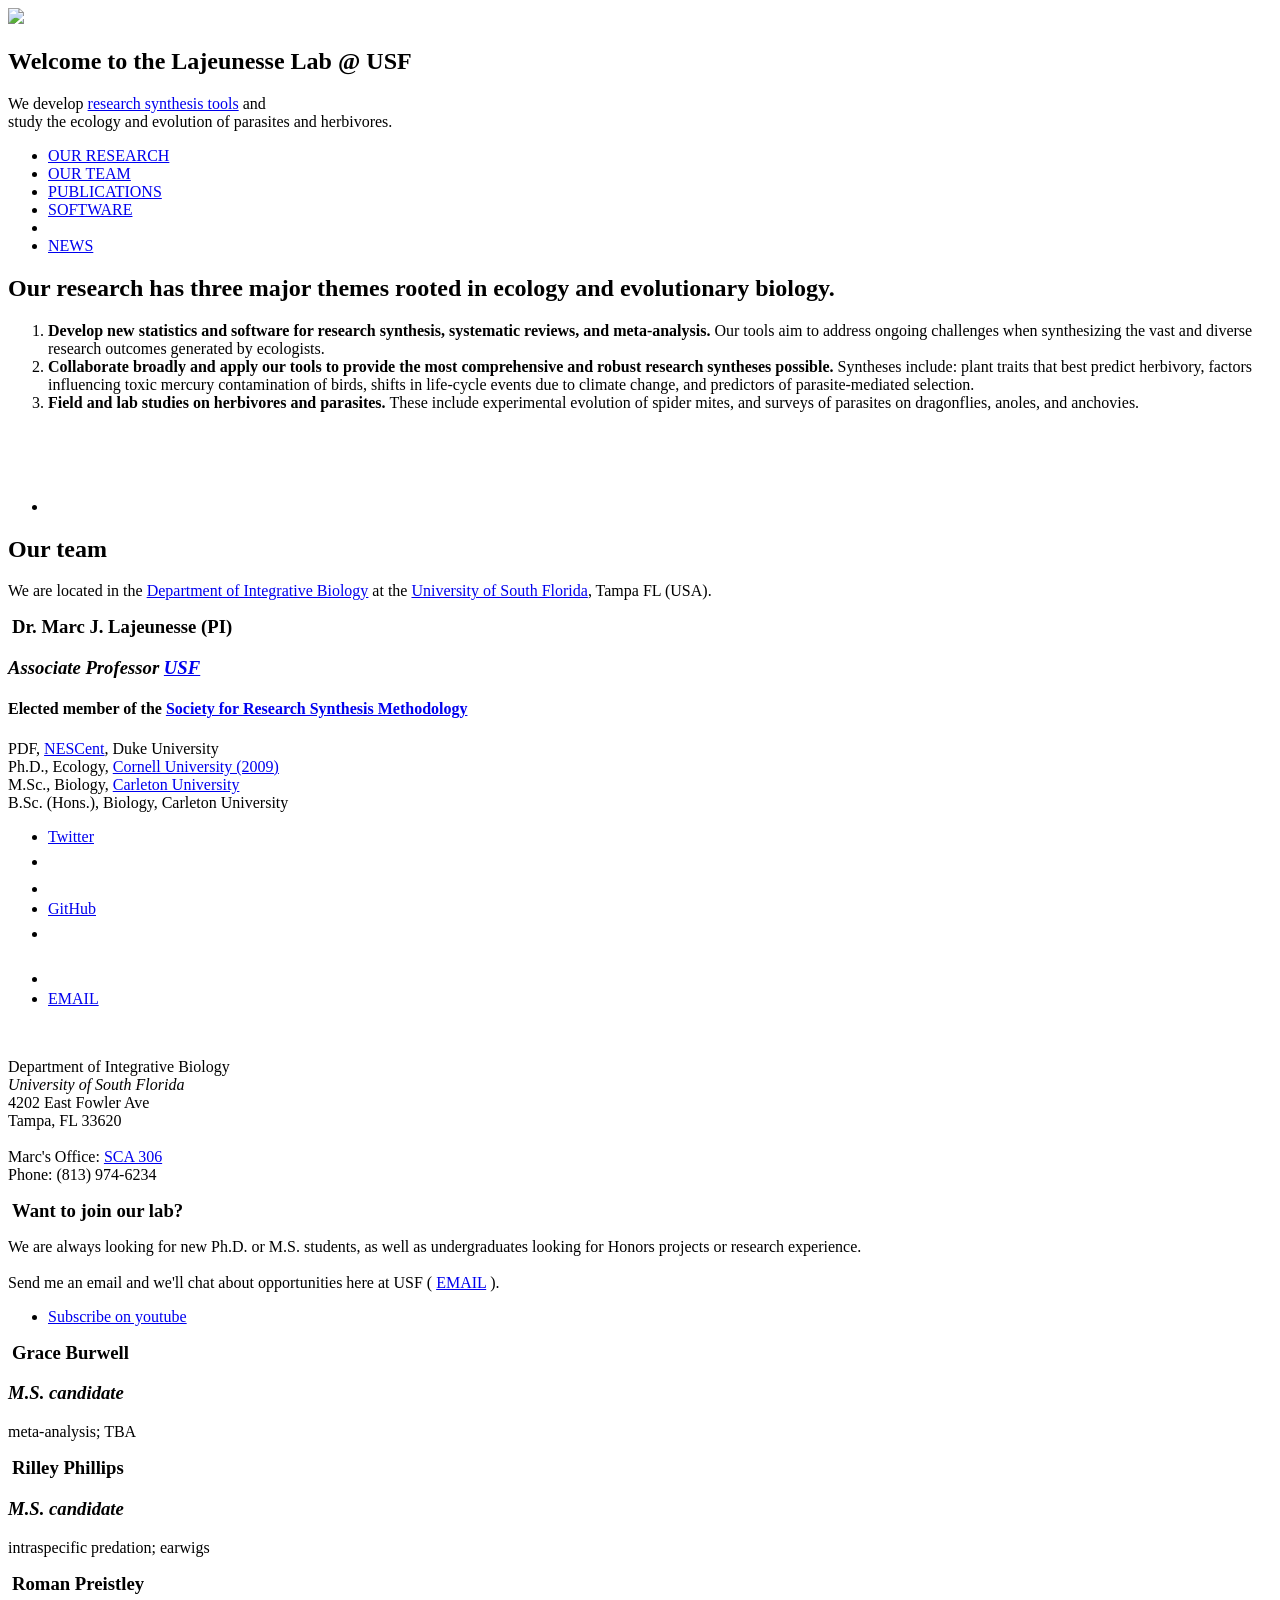
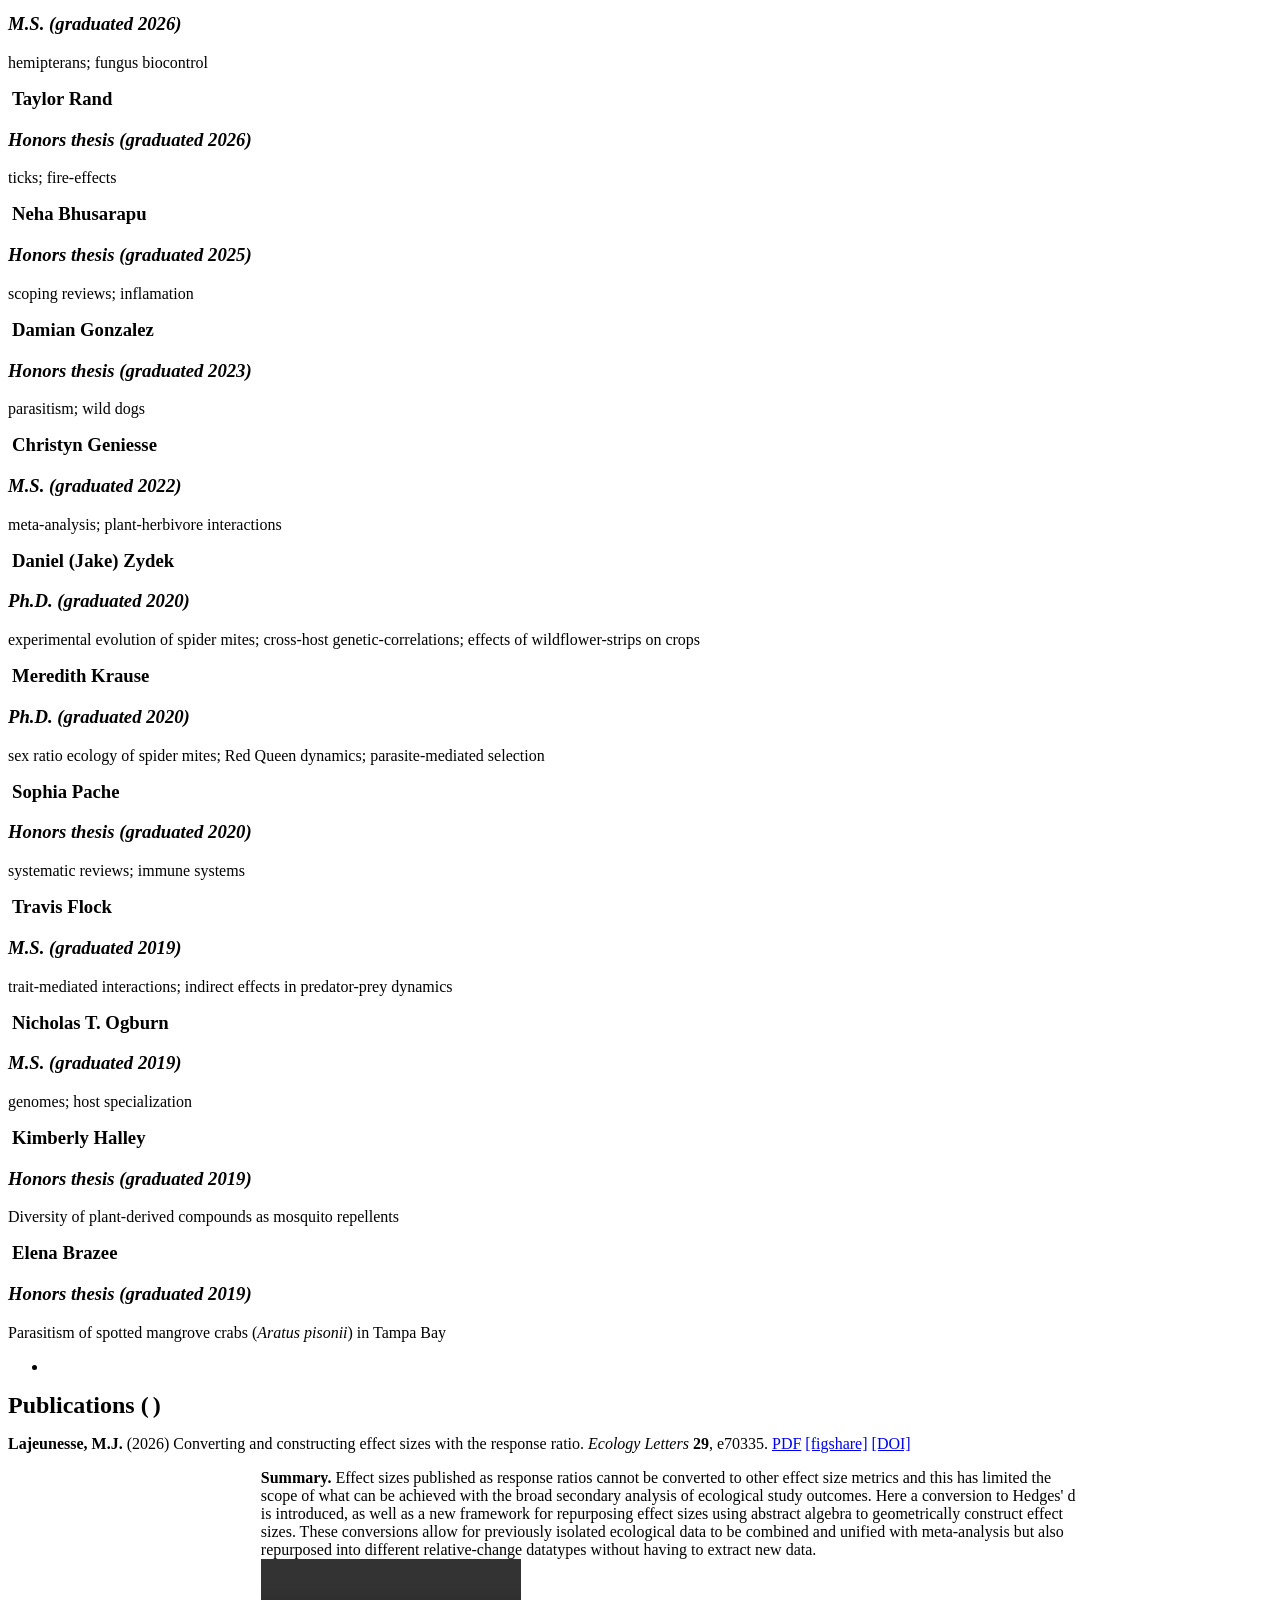
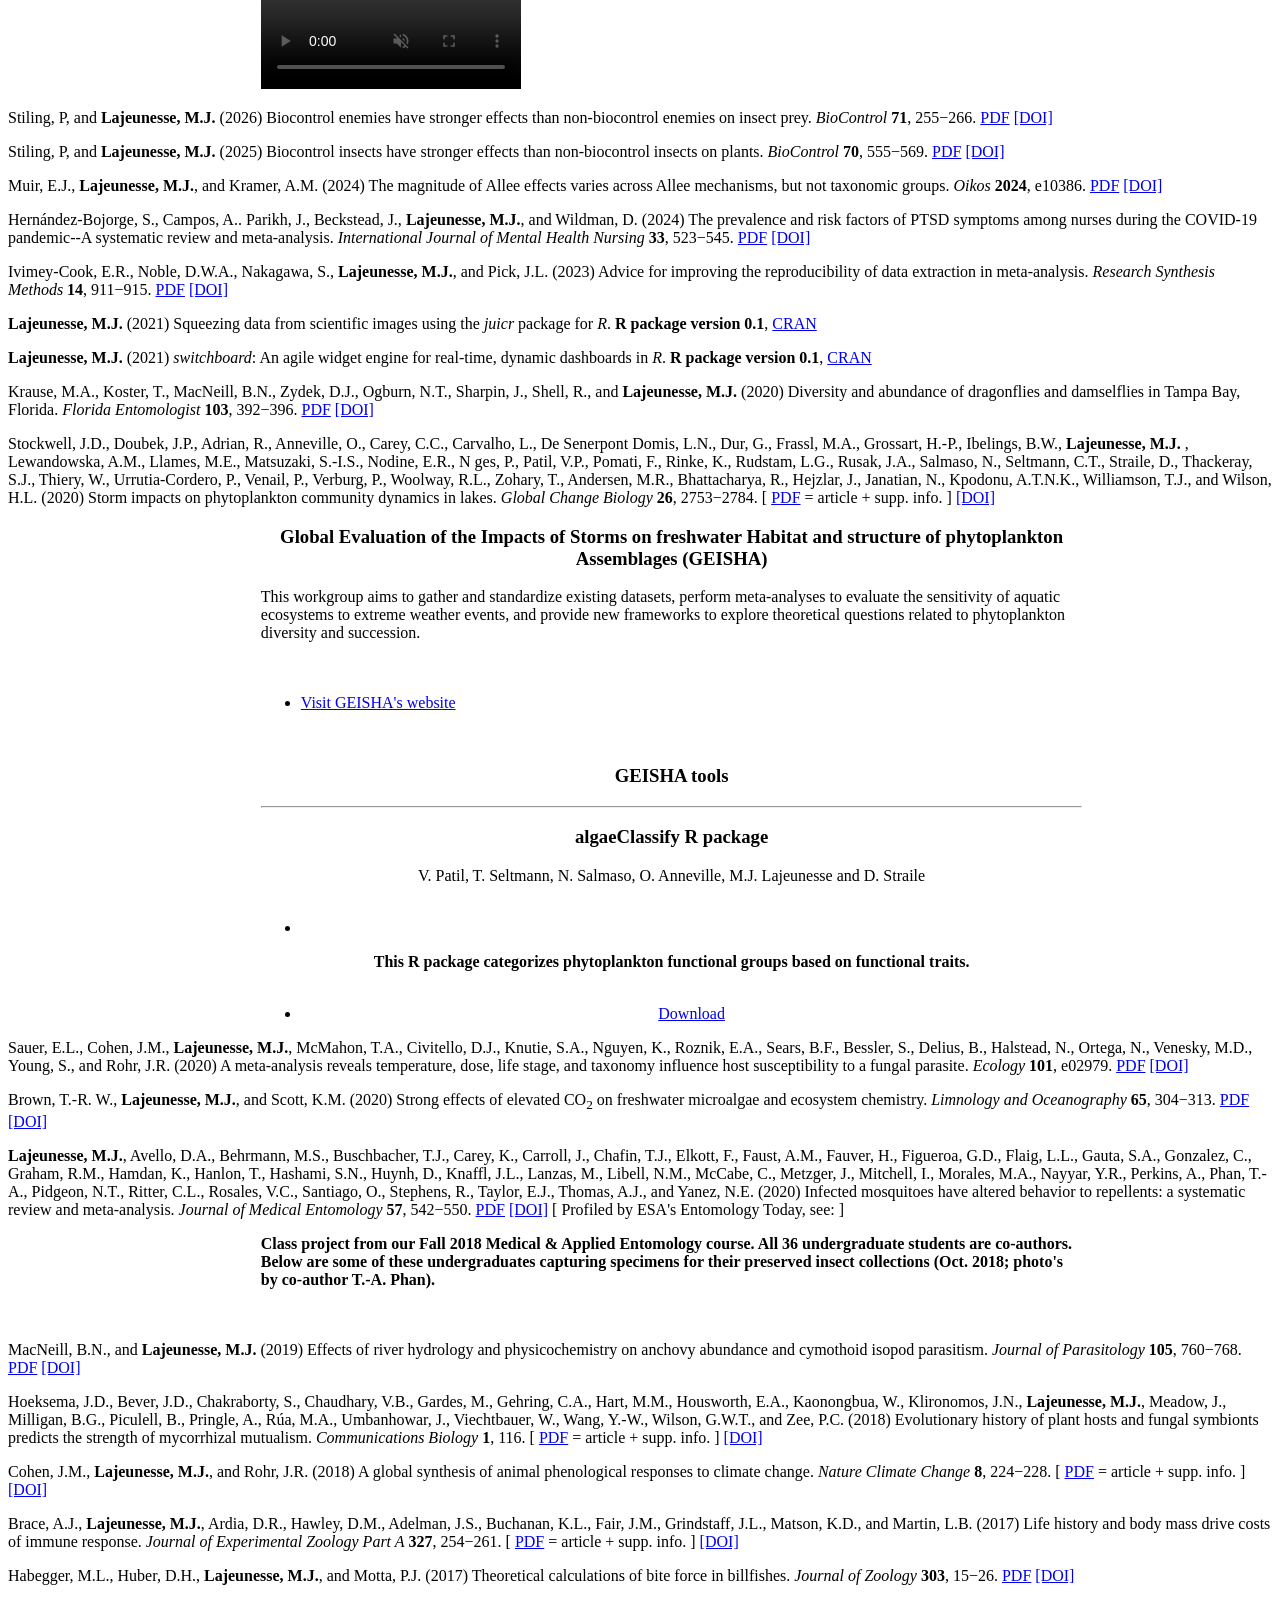
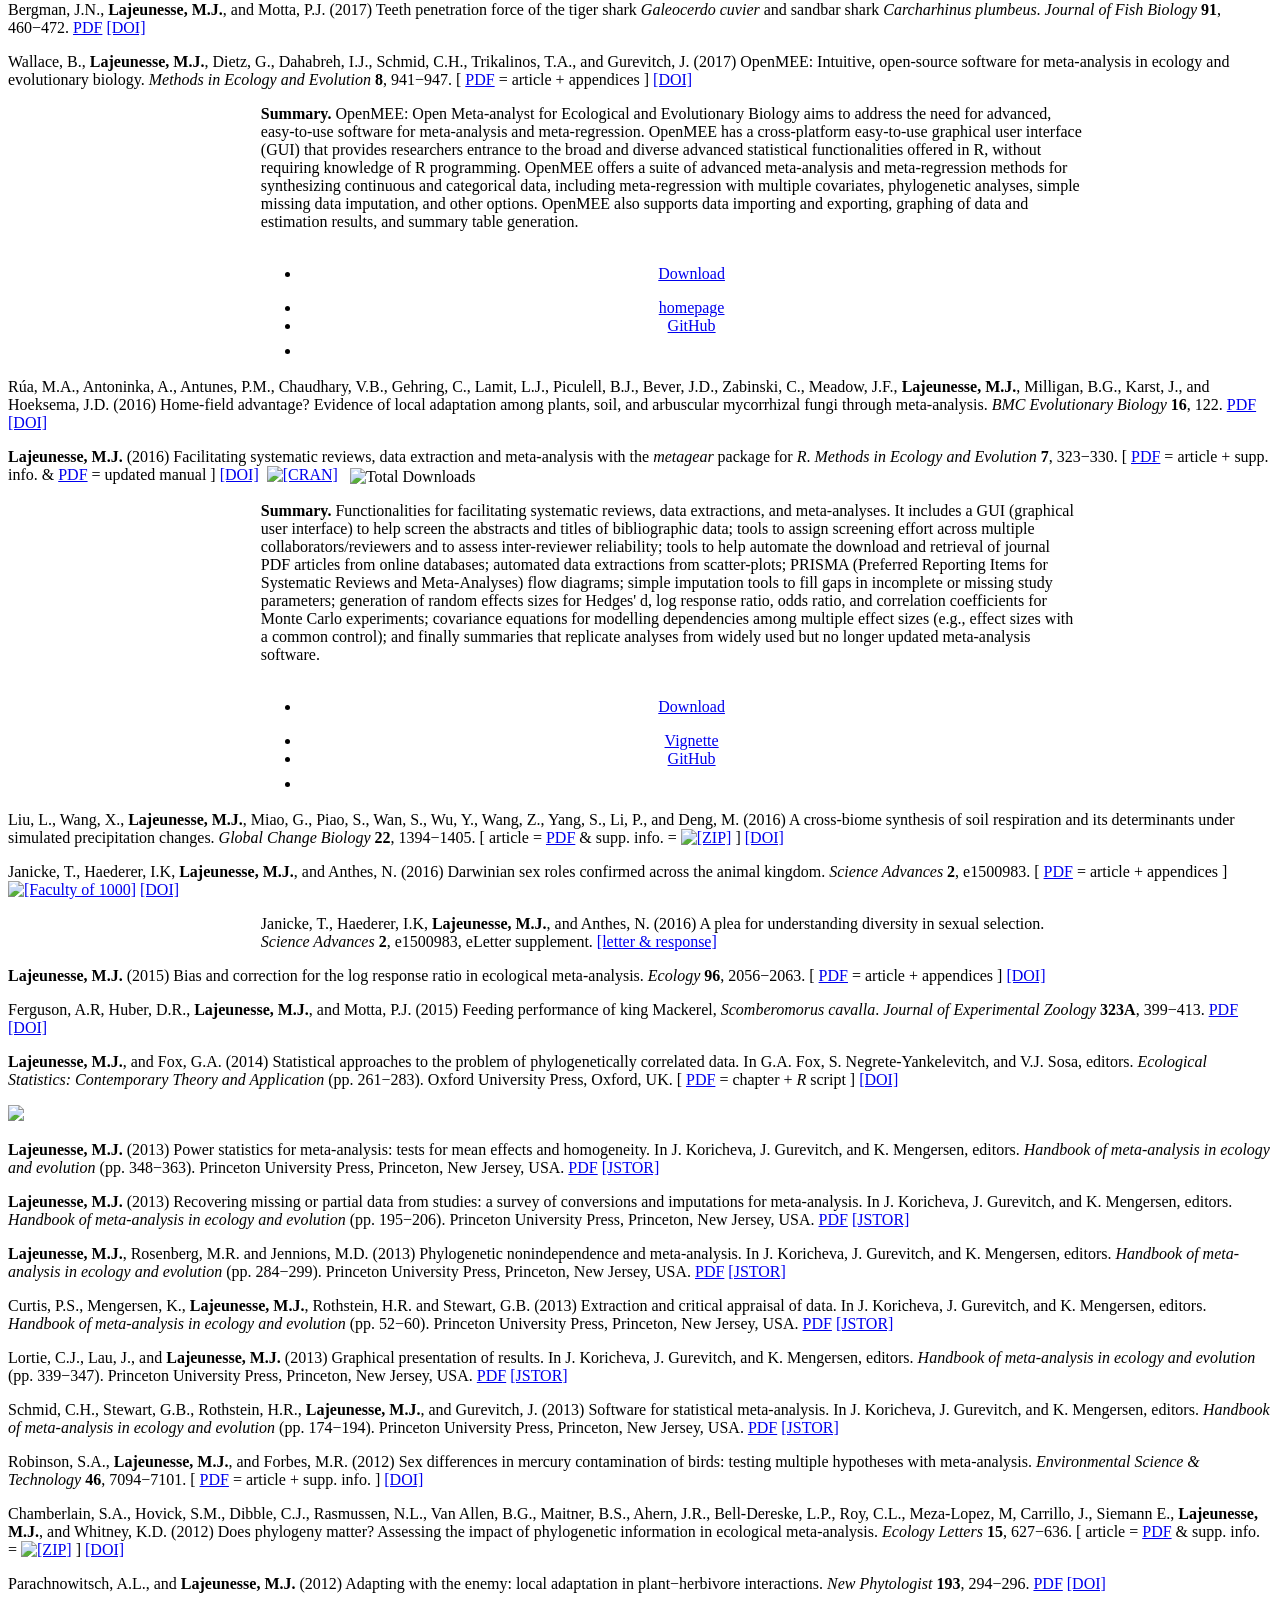
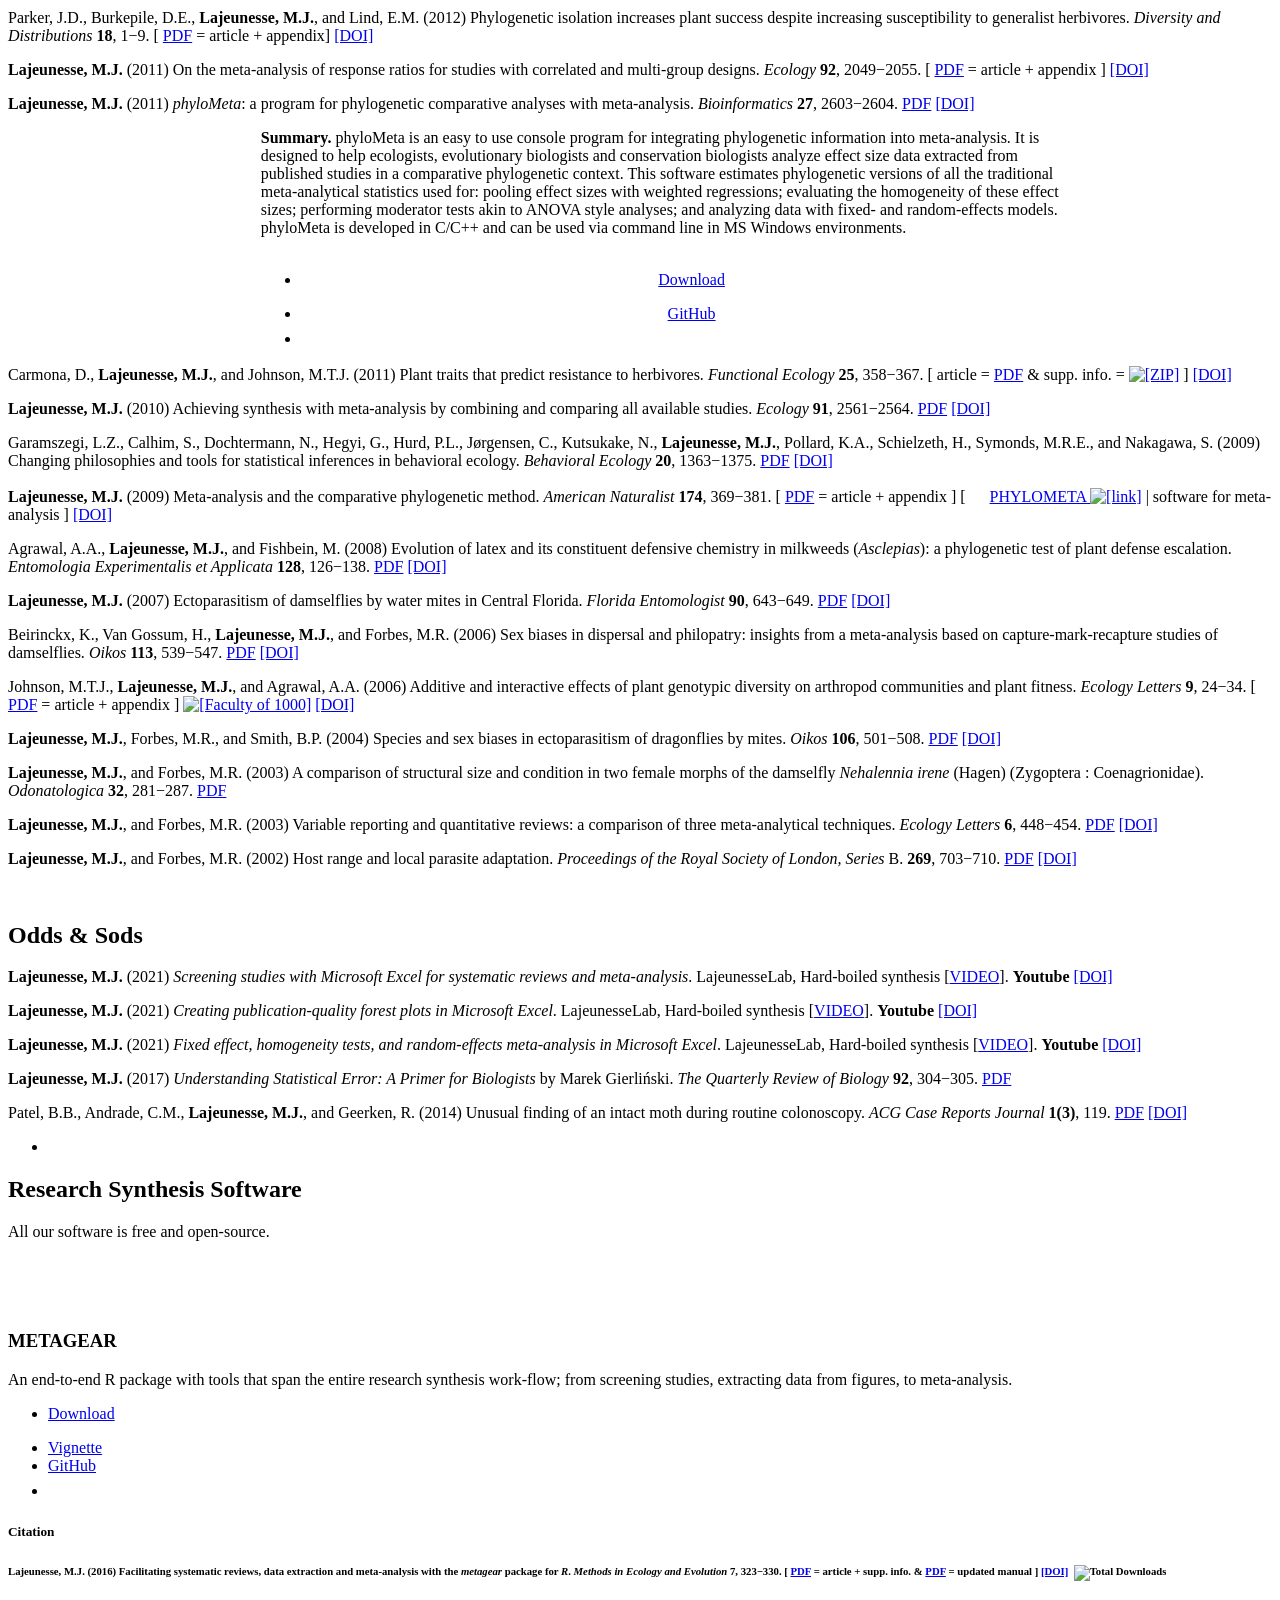
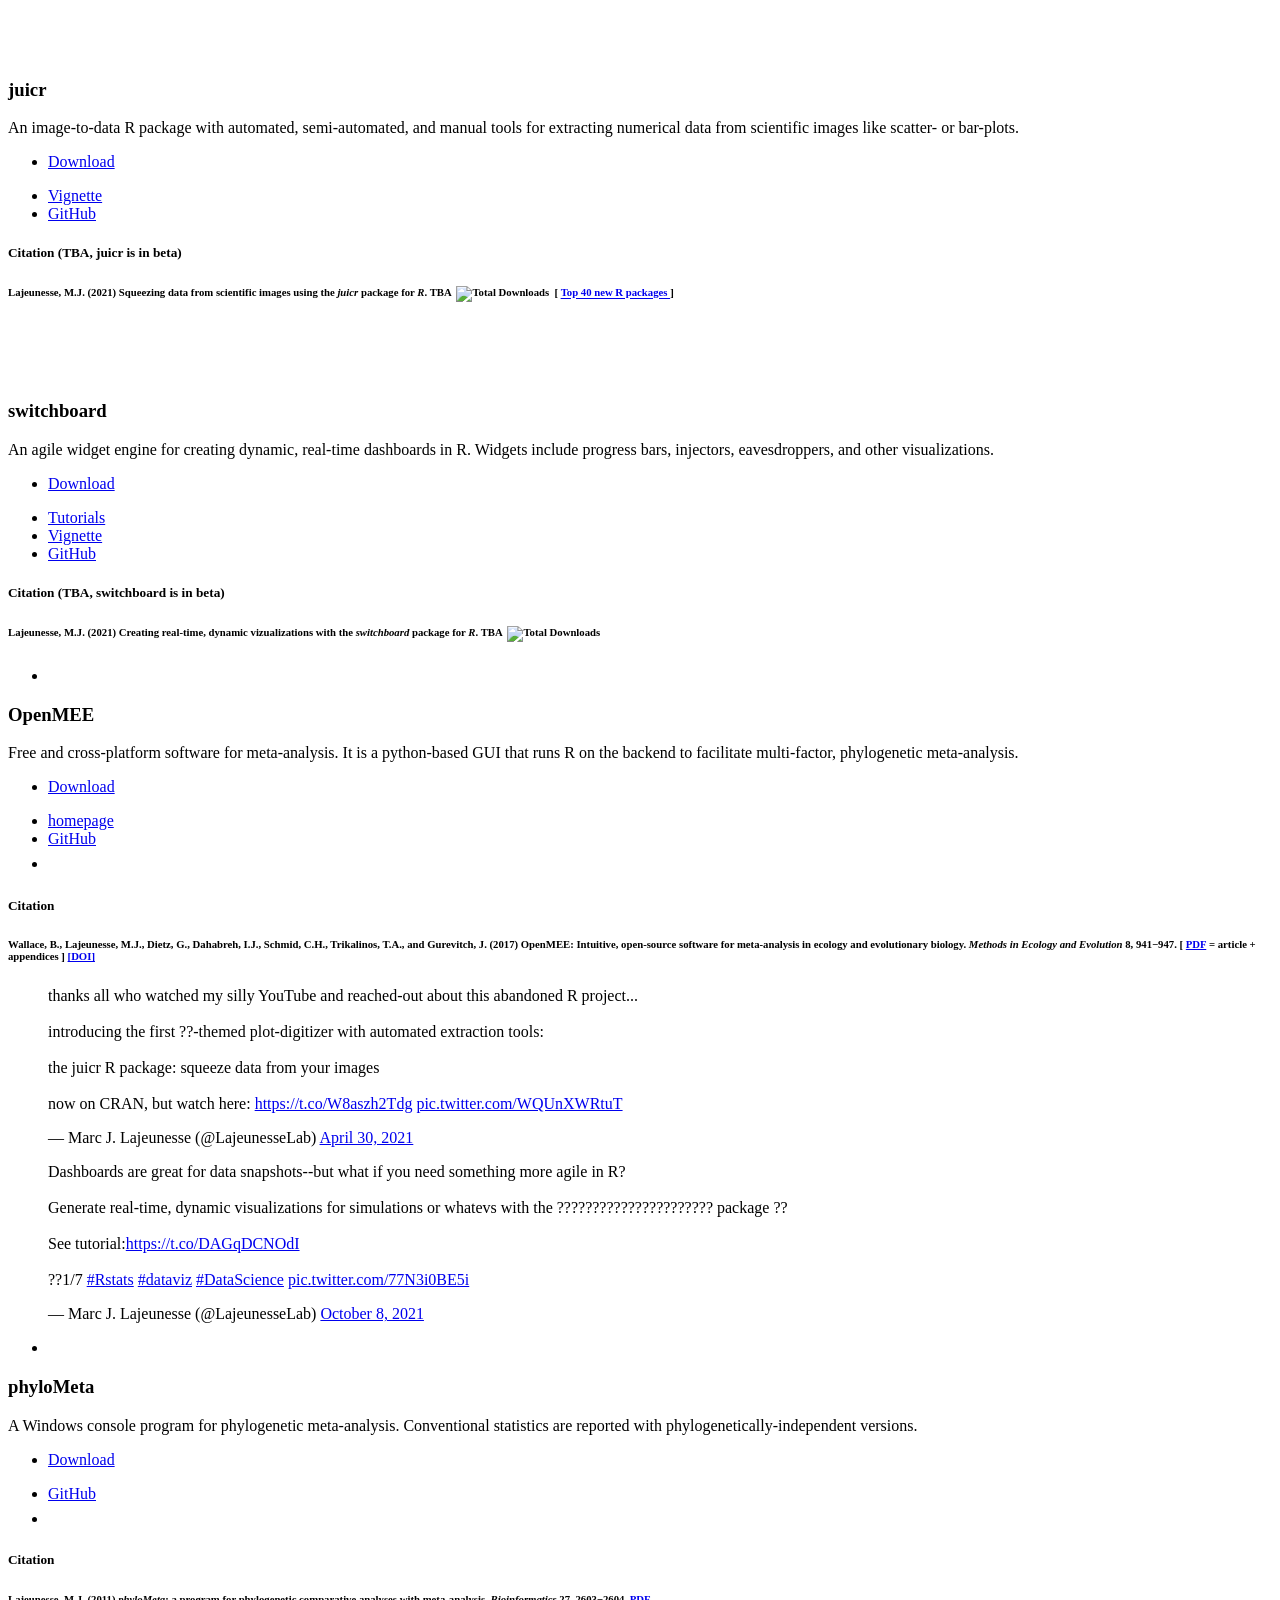
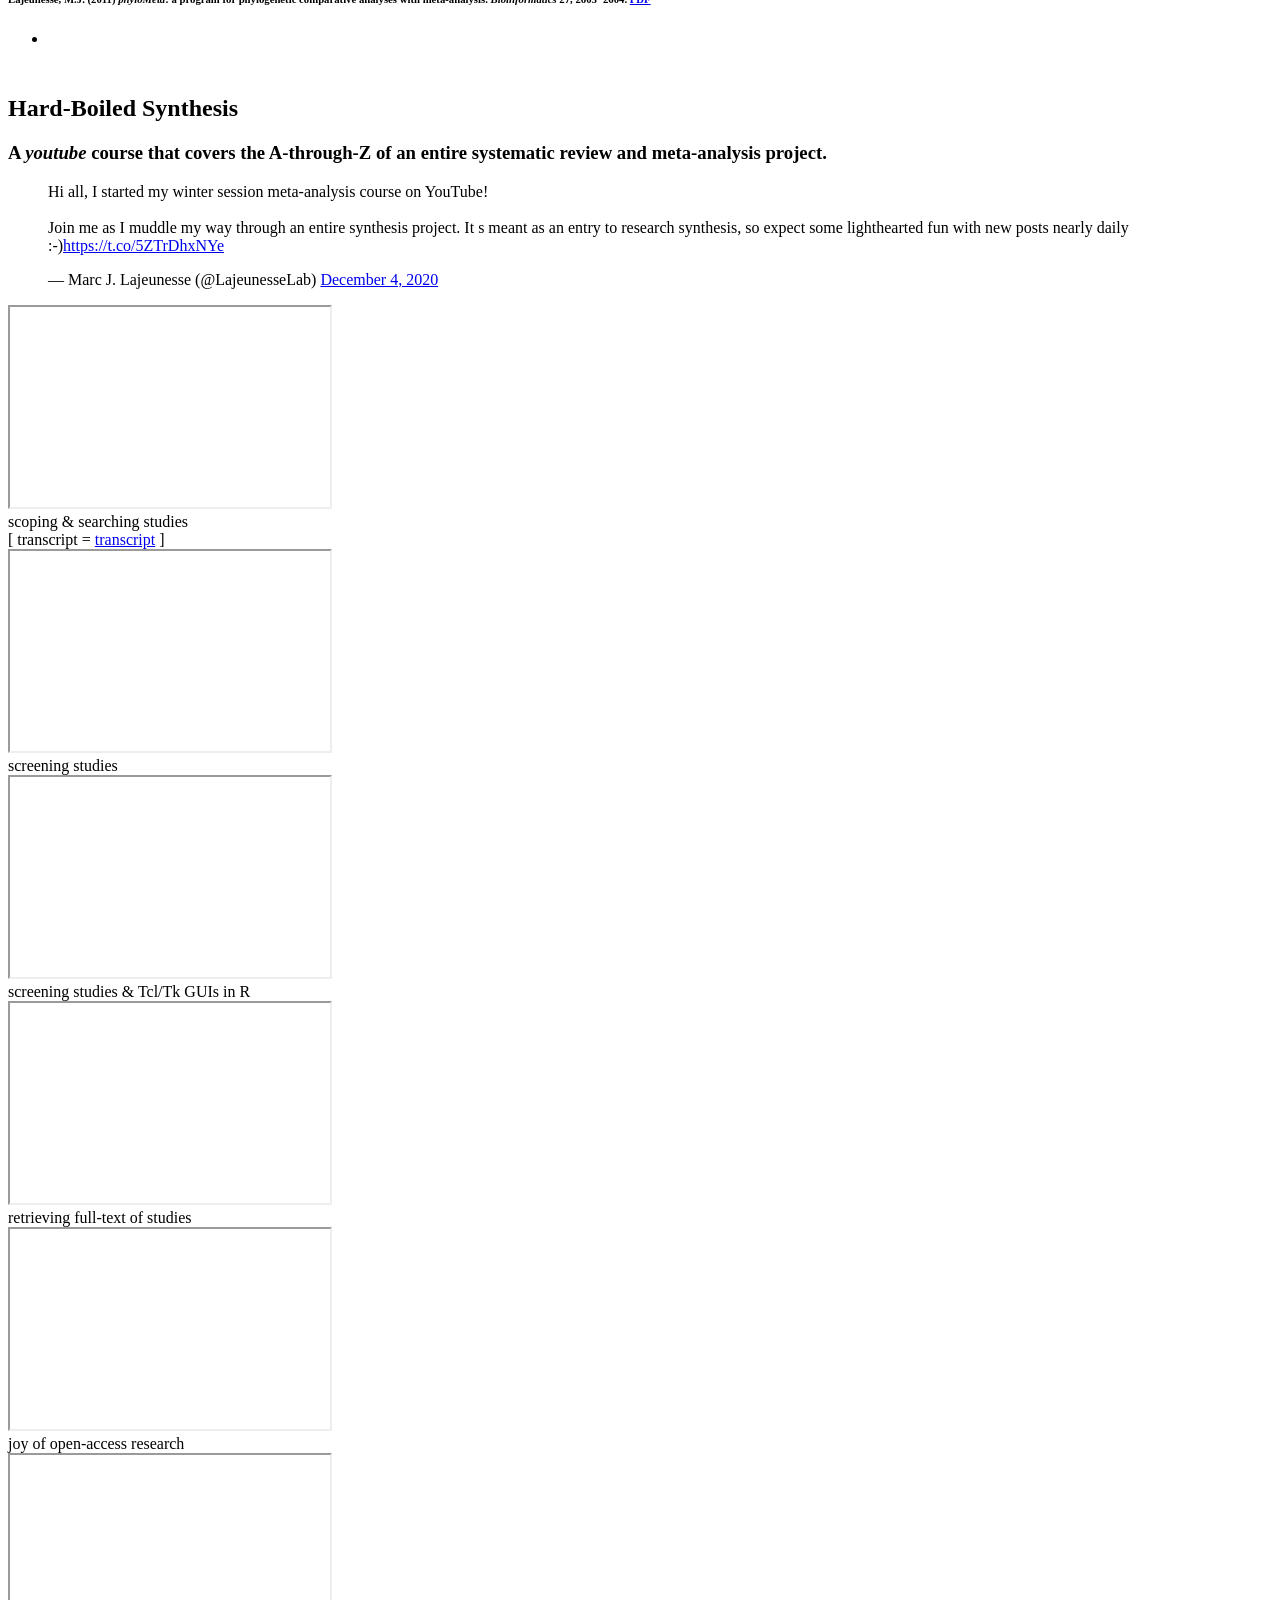
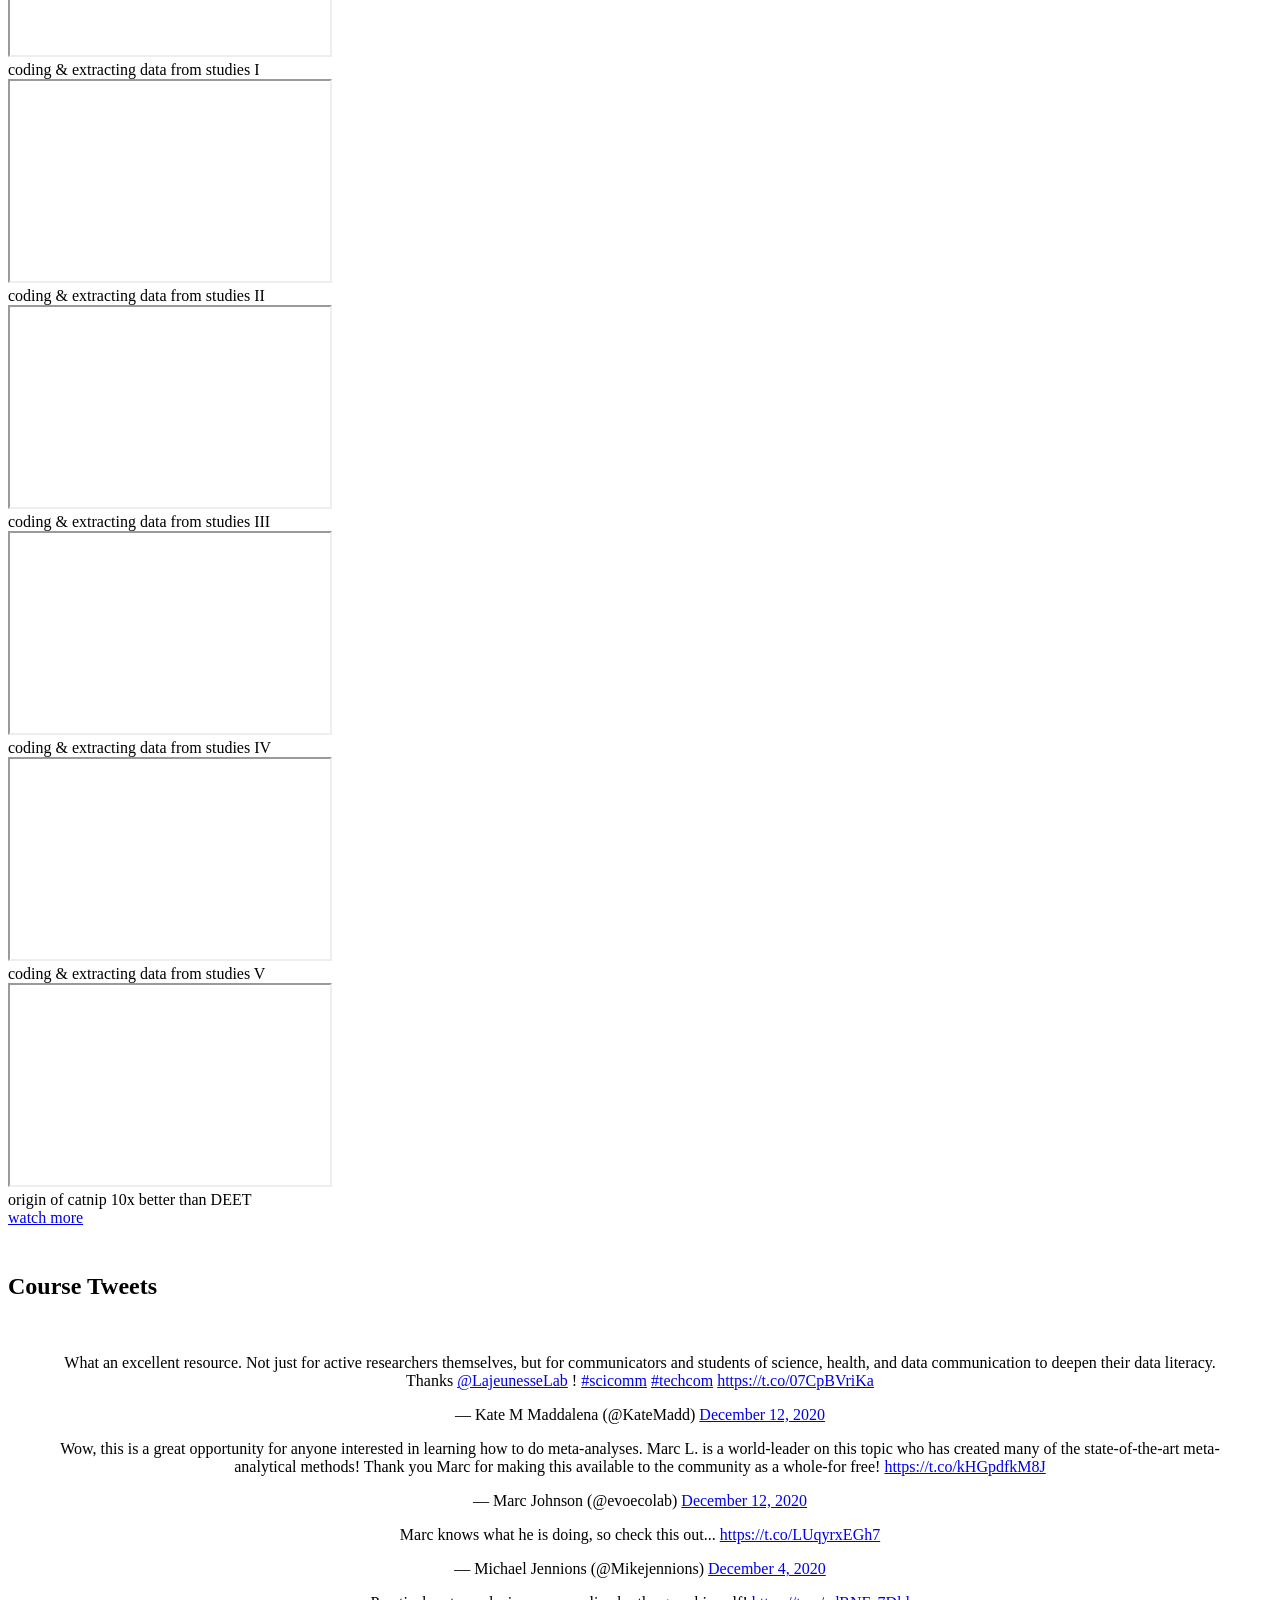
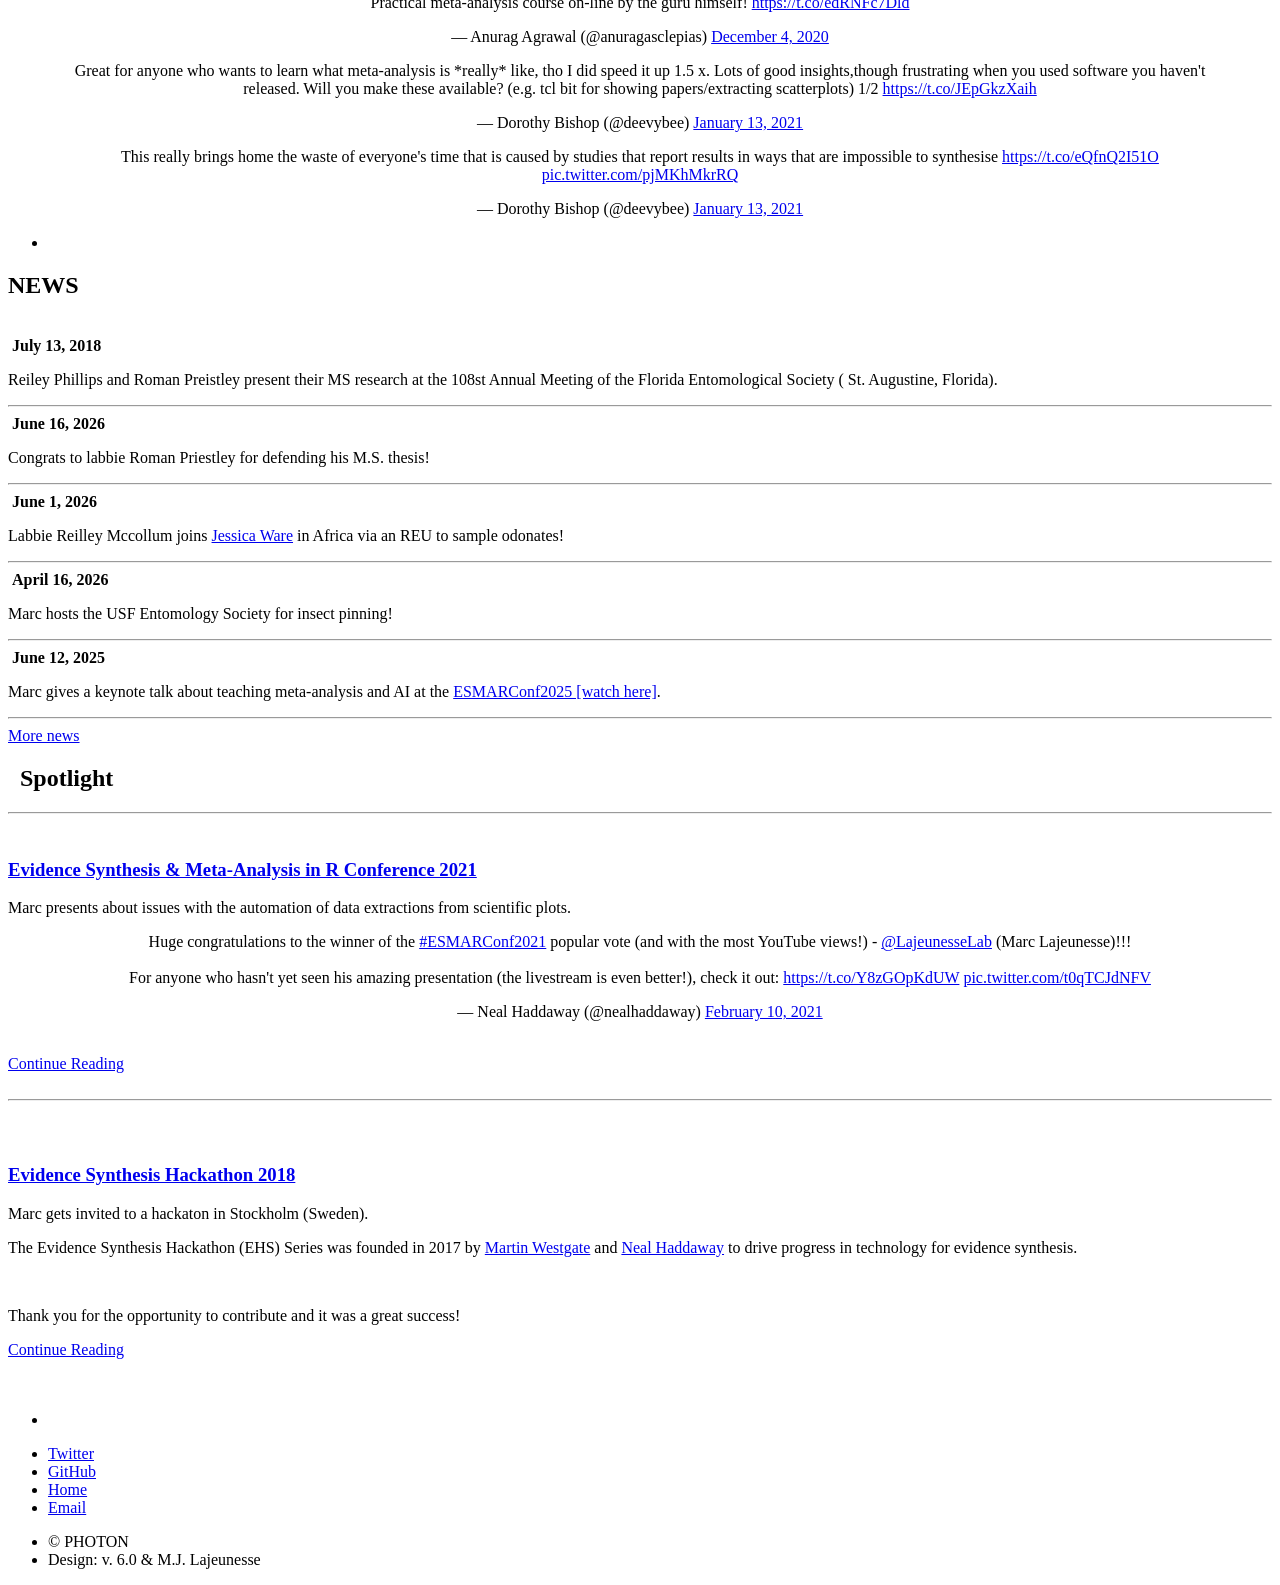
==== index.html @ eb6570d9 "Add files via upload" ====
<!DOCTYPE HTML>
<!--
	Lajeunesse Lab @ USF
	Dr. Marc J. Lajeunesse | bluesky: @lajeunesseLab | youtube: LajeunesseLab 
	Associate Professor, Department of Integrative Biology, University of South Florida
-->
<html>
	<head>
		<title>Lajeunesse Lab @ USF - ecology, research synthesis, meta-analysis</title>
		<meta name="description" content="Marc J. Lajeunesse, Associate Professor, University of South Florida, Tampa FL"
		      content="ecology, evolution, meta-analysis, effect size, metagear, juicr, switchboard package for R, publications, software">
		<meta charset="utf-8" />
		<meta name="viewport" content="width=device-width, initial-scale=1, user-scalable=no" />
		<link rel="stylesheet" href="assets/css/main.css" />
	</head>

	<body class="is-preload">

		<!-- Header -->
			<section id="header" >
				<div class="inner">
					<img class="fa" src="images/201612_tetranychus_urticae.png" style="width:90px;" >
					<h1>Welcome to the <strong>Lajeunesse Lab</strong> @ USF</h1>
					<p>We develop <a href = "https://en.wikipedia.org/wiki/Research_synthesis">research synthesis tools</a> and <br>study the ecology and evolution of parasites and herbivores. </p>
					<ul class="actions special">
						<li><a href="#about" class="button scrolly">OUR RESEARCH</a></li>
						<li><a href="#team" class="button scrolly">OUR TEAM</a></li>
						<li><a href="#publications" class="button scrolly">PUBLICATIONS</a></li>
						<li><a href="#software" class="button scrolly">SOFTWARE</a></li>
						<li><a href="#youtube" class="button scrolly"><i class="icon fa-youtube ai-2x"></i></a></li>
						<li><a href="#news" class="button scrolly">NEWS</a></li>
					</ul>
				</div>
			</section>

		<!-- RESEARCH -->
			<section id="about" class="main style1">
				<div class="container">
					<div class="row gtr-150">
						<div class="col-6 col-12-medium">
							<header class="major">
								<h2>Our research has three major themes rooted in ecology and evolutionary biology.</h2>
							</header>
								<ol>
									<li><strong>Develop new statistics and software for research synthesis, systematic reviews, and meta-analysis.</strong> Our tools aim to address ongoing challenges when synthesizing the vast and diverse research outcomes generated by ecologists. </li>
									<li><strong>Collaborate broadly and apply our tools to provide the most comprehensive and robust research syntheses possible.</strong> Syntheses include: plant traits that best predict herbivory, factors influencing toxic mercury contamination of birds, shifts in life-cycle events due to climate change, and predictors of parasite-mediated selection.</li>
									<li><strong>Field and lab studies on herbivores and parasites. </strong>These include experimental evolution of spider mites, and surveys of parasites on dragonflies, anoles, and anchovies. </li>
								</ol>
						</div>
						<div class="col-6 col-12-medium imp-medium"><br><br>
							<span class="image fit"><img src="images/lab.jpg" alt="" /></span>
						</div>
					</div>
					
					<ul class="actions special">
							<li><a href="#header" style="position:absolute; right:5%;" class="button small scrolly icon fa-chevron-up " > </a></li>
					</ul>
				</div>
			</section>

		<!-- Two -->
			<section id="team" class="main style2 special">
				<div class="container">
					<header class="major">
						<h2>Our team</h2>
					</header>
					<p>We are located in the <a href="https://www.usf.edu/arts-sciences/departments/ib/index.aspx">Department of Integrative Biology</a> at the <a href="https://www.usf.edu/">University of South Florida</a>, Tampa FL (USA).</p>
					
					<div class="row gtr-150">
						<div class="col-4 col-12-medium">
							<span class="image fit"><img src="images/Marc_Lajeunesse.jpg" alt="" /></span>
							<h3 style="display:inline;">Dr. Marc J. Lajeunesse (PI)</h3>
							<h3><i>Associate Professor <a href="https://www.usf.edu/arts-sciences/departments/ib/people/faculty.aspx" class="icon alt fa-graduation-cap"><span class="label">USF</span></a></i></h3>
							<h4>Elected member of the <a href="https://www.srsm.org/">Society for Research Synthesis Methodology</a></h4>
							<p>PDF, <a href="https://nescent.org/">NESCent</a>, Duke University<br>Ph.D., Ecology, <a href="https://agrawal.eeb.cornell.edu/">Cornell University (2009)</a><br>M.Sc., Biology, <a href="https://markrandallforbes.weebly.com/">Carleton University</a><br>B.Sc. (Hons.), Biology, Carleton University</p>
							<ul class="icons">
								<li><a href="https://twitter.com/LajeunesseLab/" class="icon alt fa-twitter"><span class="label">Twitter</span></a></li>
								<li><a href="https://scholar.google.com/citations?user=Chy_5dQAAAAJ&hl=en" style="border-bottom: dotted 0px;font-size: 1.5em;" class="ai ai-google-scholar ai-2x"></a></li>
								<li><a href="https://www.researchgate.net/profile/Marc_Lajeunesse" style="border-bottom: dotted 0px;font-size: 1.5em;" class="ai ai-researchgate ai-2x"></a></li>
								<li><a href="https://github.com/mjlajeunesse/" class="icon alt fa-github"><span class="label">GitHub</span></a></li>
								<li><a href="https://figshare.com/authors/M_J_Lajeunesse/10214432" style="border-bottom: dotted 0px;font-size: 1.5em;" class="ai ai-figshare ai-2x"></a></li> <br>
								<li><a href="https://www.linkedin.com/in/marc-jean-lajeunesse" style="border-bottom: dotted 0px;font-size: 1.5em;" class="icon fa-linkedin icon-small"></a></li>
								<!-- <li><a href="http://lajeunesse.myweb.usf.edu/Lajeunesse_CV_2019.pdf" style="border-bottom: dotted 0px;font-size: 1.5em;" class="ai ai-cv ai-2x"></a></li> -->
								<li><a href="mailto: lajeunesse@usf.edu" class="icon alt fa-envelope"><span class="label">EMAIL</span></a></li>
							</ul>
						</div>				
						<div class="col-4 col-12-medium">
							<span class="image fit"><img src="images/1200px-University_of_South_Florida_seal.svg.png" alt="" /></span>
						    <p>Department of Integrative Biology<br><i>University of South Florida</i><br>4202 East Fowler Ave<br>Tampa, FL 33620<br><br>Marc's Office: <a href="https://maps.google.com/maps?q=28.0605,-82.41600">SCA 306</a><br>Phone: (813) 974-6234</p>
						</div>
					
						<div class="col-4 col-12-medium">
							<span class="image fit"><img src="images/JoinOurTeam2.png" alt="" /></span>
						    <h3 style="display:inline;">Want to join our lab?</h3>
							<p>We are always looking for new Ph.D. or M.S. students, as well as undergraduates looking for Honors projects or research experience.<br><br> Send me an email and we'll chat about opportunities here at <a>USF</a> ( <a href="mailto: lajeunesse@usf.edu" class="icon alt fa-envelope"><span class="label">EMAIL</span></a> ).
							<ul class="actions">
							<li>
								<a href="https://www.youtube.com/c/LajeunesseLab" class="button primary icon fa-youtube ai-1x">Subscribe on youtube</a>
							</li>
							
							</ul></p>
						</div>

						<div class="col-4 col-12-medium">
							<span class="image fit"><img src="images/Mites.jpg" alt="" /></span>
							<h3 style="display:inline;">Grace Burwell</h3>
							<h3><i>M.S. candidate</i></h3>
							<p>meta-analysis; TBA</p>

						</div>						
						
						<div class="col-4 col-12-medium">
							<span class="image fit"><img src="images/Phillips.jpg" alt="" /></span>
							<h3 style="display:inline;">Rilley Phillips</h3>
							<h3><i>M.S. candidate</i></h3>
							<p>intraspecific predation; earwigs</p>

						</div>
						<div class="col-4 col-12-medium">
							<span class="image fit"><img src="images/Preistley.jpg" alt="" /></span>
							<h3 style="display:inline;">Roman Preistley</h3>
							<h3><i>M.S. (graduated 2026)</i></h3>
							<p>hemipterans; fungus biocontrol</p>

						</div>


						<div class="col-4 col-12-medium">
							<span class="image fit"><img src="images/Rand.jpg" alt="" /></span>
							<h3 style="display:inline;">Taylor Rand</h3>
							<h3><i>Honors thesis (graduated 2026) </i></h3>
							<p>ticks; fire-effects</p>

						</div>						
						
						<div class="col-4 col-12-medium">
							<span class="image fit"><img src="images/Neha.jpg" alt="" /></span>
							<h3 style="display:inline;">Neha Bhusarapu</h3>
							<h3><i>Honors thesis (graduated 2025)</i></h3>
							<p>scoping reviews; inflamation</p>

						</div>
						<div class="col-4 col-12-medium">
							<span class="image fit"><img src="images/Mites.jpg" alt="" /></span>
							<h3 style="display:inline;">Damian Gonzalez</h3>
							<h3><i>Honors thesis (graduated 2023)</i></h3>
							<p>parasitism; wild dogs</p>

						</div>

						<div class="col-4 col-12-medium">
							<span class="image fit"><img src="images/Untitled2.jpg" alt="" /></span>
							<h3 style="display:inline;">Christyn Geniesse</h3>
							<h3><i>M.S. (graduated 2022) </i></h3>
							<p>meta-analysis; plant-herbivore interactions</p>

						</div>						
						
						<div class="col-4 col-12-medium">
							<span class="image fit"><img src="images/Zydek.jpg" alt="" /></span>
							<h3 style="display:inline;">Daniel (Jake) Zydek</h3>
							<h3><i>Ph.D. (graduated 2020)</i></h3>
							<p>experimental evolution of spider mites; cross-host genetic-correlations; effects of wildflower-strips on crops</p>

						</div>
						<div class="col-4 col-12-medium">
							<span class="image fit"><img src="images/Krause.jpg" alt="" /></span>
							<h3 style="display:inline;">Meredith Krause</h3>
							<h3><i>Ph.D. (graduated 2020)</i></h3>
							<p>sex ratio ecology of spider mites; Red Queen dynamics; parasite-mediated selection</p>

						</div>
						
						<div class="col-4 col-12-medium">
							<span class="image fit"><img src="images/Pache.jpg" alt="" /></span>
							<h3 style="display:inline;">Sophia Pache</h3>
							<h3><i>Honors thesis (graduated 2020)</i></h3>
							<p>systematic reviews; immune systems</p>

						</div>
						
						<div class="col-4 col-12-medium">
							<span class="image fit"><img src="images/Travis_Flock.jpg" alt="" /></span>
						    <h3 style="display:inline;">Travis Flock</h3>
							<h3><i>M.S. (graduated 2019)</i></h3>
							<p>trait-mediated interactions; indirect effects in predator-prey dynamics</p>

						</div>
						
						<div class="col-4 col-12-medium">
							<span class="image fit"><img src="images/Nick_Ogburn.jpg" alt="" /></span>
						    <h3 style="display:inline;">Nicholas T. Ogburn</h3>
							<h3><i>M.S. (graduated 2019)</i></h3>
							<p>genomes; host specialization</p>

						</div>
						
						<div class="col-4 col-12-medium">
							<span class="image fit"><img src="images/Halley.jpg" alt="" /></span>
						    <h3 style="display:inline;">Kimberly Halley</h3>
							<h3><i>Honors thesis (graduated 2019)</i></h3>
							<p>Diversity of plant-derived compounds as mosquito repellents</p>

						</div>
						
						<div class="col-4 col-12-medium">
							<span class="image fit"><img src="images/Elena.jpg" alt="" /></span>
						    <h3 style="display:inline;">Elena Brazee</h3>
							<h3><i>Honors thesis (graduated 2019)</i></h3>
							<p>Parasitism of spotted mangrove crabs (<i>Aratus pisonii</i>) in Tampa Bay</p>

						</div>
						
					<ul class="actions special">
							<li><a href="#header" style="position:absolute; right:5%;" class="button small scrolly icon fa-chevron-up " > </a></li>
					</ul>
						

					</div>
				</div>
			</section>

		<!-- Three -->
			<section id="publications" class="main style1 special">

					<header class="major special">
						<h2 style="display: inline;">Publications (</h2> <a href="https://scholar.google.com/citations?user=Chy_5dQAAAAJ&hl=en" style="border-bottom: dotted 0px;font-size: 1.5em;" class="ai ai-google-scholar ai-3x"></a> <h2 style="display: inline;">)</h2><br>
					</header>

				<div class="container">
					<p class="REF"><b>Lajeunesse, M.J.</b> (2026) Converting and constructing effect sizes with the response ratio. <i>Ecology Letters</i> <b>29</b>, e70335. <a href="papers/Lajeunesse_2026_Ecology_Letters.pdf" class="icon alt fa-file-pdf-o"><span class="label">PDF</span></a>  <a class = "DOI" id="DOI_50" href="javascript:showDOI('DOI_50', '10.6084/m9.figshare.30782225')">[figshare]</a> <a class = "DOI" id="DOI_49" href="javascript:showDOI('DOI_49', '10.1111/ele.70335')">[DOI]</a></p>
					<blockquote style="text-align:left; margin-left:20%; margin-right: 15%; margin-bottom:5pt;"> 
					<div class="row gtr-150">
						<div class="col-7 col-12-medium">
							<b>Summary.</b>  Effect sizes published as response ratios cannot be converted to other effect size metrics and this has limited the scope of what can be achieved with the broad secondary analysis of ecological study outcomes. Here a conversion to Hedges' d is introduced, as well as a new framework for repurposing effect sizes using abstract algebra to geometrically construct effect sizes. These conversions allow for previously isolated ecological data to be combined and unified with meta-analysis but also repurposed into different relative-change datatypes without having to extract new data.
						</div>
						<div class="col-4 col-12-medium">
							<video width="260" autoplay muted loop playsinline controls>  <source src="papers/Lajeunesse_geometry_response_ratio_hedges_d.mp4" type="video/mp4"> </video> 
						</div>
					</div>
							
						
					</blockquote>


					<p class="REF">Stiling, P, and <b>Lajeunesse, M.J.</b> (2026) Biocontrol enemies have stronger effects than non-biocontrol enemies on insect prey. <i>BioControl</i> <b>71</b>, 255&#8722;266. <a href="papers/Stiling_Lajeunesse_BioControl_2026.pdf" class="icon alt fa-file-pdf-o"><span class="label">PDF</span></a>  <a class = "DOI" id="DOI_48" href="javascript:showDOI('DOI_48', '10.1007/s10526-025-10351-z')">[DOI]</a></p>

					<p class="REF">Stiling, P, and <b>Lajeunesse, M.J.</b> (2025) Biocontrol insects have stronger effects than non-biocontrol insects on plants. <i>BioControl</i> <b>70</b>, 555&#8722;569. <a href="papers/Stiling_Lajeunesse_BioControl_2025.pdf" class="icon alt fa-file-pdf-o"><span class="label">PDF</span></a>  <a class = "DOI" id="DOI_47" href="javascript:showDOI('DOI_47', '10.1007/s10526-025-10310-8')">[DOI]</a></p>

					<p class="REF">Muir, E.J., <b>Lajeunesse, M.J.</b>, and Kramer, A.M. (2024) The magnitude of Allee effects varies across Allee mechanisms, but not taxonomic groups. <i>Oikos</i> <b>2024</b>, e10386. <a href="papers/Muir_Lajeunesse_Kramer_2024_Oikos.pdf" class="icon alt fa-file-pdf-o"><span class="label">PDF</span></a>  <a class = "DOI" id="DOI_46" href="javascript:showDOI('DOI_46', '10.1111/oik.10386')">[DOI]</a></p>

					<p class="REF">Hern&#225;ndez-Bojorge, S., Campos, A.. Parikh, J., Beckstead, J., <b>Lajeunesse, M.J.</b>, and Wildman, D. (2024) The prevalence and risk factors of PTSD symptoms among nurses during the COVID-19 pandemic--A systematic review and meta-analysis. <i>International Journal of Mental Health Nursing</i> <b>33</b>, 523&#8722;545. <a href="papers/Hernandez-Bojorge_et_al_2024_Int_J_Ment_Health_Nursing.pdf" class="icon alt fa-file-pdf-o"><span class="label">PDF</span></a>  <a class = "DOI" id="DOI_45" href="javascript:showDOI('DOI_45', '10.1111/inm.13257')">[DOI]</a></p>

					<p class="REF">Ivimey-Cook, E.R., Noble, D.W.A., Nakagawa, S., <b>Lajeunesse, M.J.</b>, and Pick, J.L. (2023) Advice for improving the reproducibility of data extraction in meta-analysis. <i>Research Synthesis Methods</i> <b>14</b>, 911&#8722;915. <a href="papers/Ivimey-Cook_et_al_2023_Research_Synthesis_Methods.pdf" class="icon alt fa-file-pdf-o"><span class="label">PDF</span></a>  <a class = "DOI" id="DOI_44" href="javascript:showDOI('DOI_44', '10.1002/jrsm.1663')">[DOI]</a>  </p>



					<p class="REF"><b>Lajeunesse, M.J.</b> (2021) Squeezing data from scientific images using the <i>juicr</i> package for <i>R</i>. <b>R package version 0.1</b>, <a href="https://CRAN.R-project.org/package=juicr">CRAN</a>  </p>

					<p class="REF"><b>Lajeunesse, M.J.</b> (2021) <i>switchboard</i>: An agile widget engine for real-time, dynamic dashboards in <i>R</i>. <b>R package version 0.1</b>, <a href="https://github.com/mjlajeunesse/switchboard">CRAN</a>  </p>

					<p class="REF">Krause, M.A., Koster, T., MacNeill, B.N., Zydek, D.J., Ogburn, N.T., Sharpin, J., Shell, R., and <b>Lajeunesse, M.J.</b> (2020) Diversity and abundance of dragonflies and damselflies in Tampa Bay, Florida. <i>Florida Entomologist</i> <b>103</b>, 392&#8722;396. <a href="papers/Krause_et_al_2020_Florida_Entomologist.pdf" class="icon alt fa-file-pdf-o"><span class="label">PDF</span></a>  <a class = "DOI" id="DOI_43" href="javascript:showDOI('DOI_43', '10.1653/024.103.0312')">[DOI]</a>  </p>

					<p class="REF">Stockwell, J.D.,  Doubek, J.P., Adrian, R., Anneville,  O., Carey, C.C., Carvalho, L., De Senerpont Domis, L.N., Dur, G., Frassl, M.A., Grossart, H.-P., Ibelings, B.W., <b>Lajeunesse, M.J. </b>, Lewandowska, A.M., Llames, M.E., Matsuzaki, S.-I.S., Nodine, E.R., N ges, P., Patil, V.P., Pomati, F., Rinke, K., Rudstam, L.G., Rusak, J.A., Salmaso, N., Seltmann, C.T., Straile, D., Thackeray, S.J., Thiery, W., Urrutia-Cordero, P., Venail, P., Verburg, P., Woolway, R.L., Zohary, T., Andersen, M.R., Bhattacharya, R., Hejzlar, J., Janatian, N., Kpodonu, A.T.N.K., Williamson, T.J., and Wilson, H.L. (2020) Storm impacts on phytoplankton community dynamics in lakes. <i>Global Change Biology</i> <b>26</b>, 2753&#8722;2784. [ <a href="papers/Stockwell_et_al_2020_Global_Change_Biology.pdf" class="icon alt fa-file-pdf-o"><span class="label">PDF</span></a> = article + supp. info. ]  <a class = "DOI" id="DOI_39" href="javascript:showDOI('DOI_39', '10.1111/gcb.15033')">[DOI]</a></p>	
					
					<blockquote style="text-align:left; margin-left:20%; margin-right: 15%; margin-bottom:5pt;"> 
						<div class="row gtr-150">
							<div class="col-6 col-12-medium">
								<h3><center>Global Evaluation of the Impacts of Storms on freshwater Habitat and structure of phytoplankton Assemblages (GEISHA)</center></h3>
								This workgroup aims to gather and standardize existing datasets, perform meta-analyses to evaluate the sensitivity of aquatic ecosystems to extreme weather events, and provide new frameworks to explore theoretical questions related to phytoplankton diversity and succession.<br><br>
								<span class="image fit"><img src="images/GEISHA_CESAB_2018.jpg" alt="" /></span>
								<ul class="actions special">
									<li><a href="https://www.geisha-stormblitz.fr/Motivations-working-plan" class="button icon fa-download">Visit GEISHA's website</a></li>
								</ul>
							</div>
							<div class="col-6 col-12-medium">
								<center> 
								<br>
								<h3>GEISHA tools</h3>
								<hr />
									<h3>algaeClassify R package</h3> V. Patil, T. Seltmann, N. Salmaso, O. Anneville, M.J. Lajeunesse and D. Straile<br><br> 
									<ul class="major-icons" >
										<li><span class="icon style4 major fa-area-chart"></span></li>
									</ul>
									<b>This R package categorizes phytoplankton functional groups based on functional traits.</b><br><br>
									<ul class="actions special">
										<li><a href="https://cran.r-project.org/web/packages/algaeClassify" class="button icon fa-download">Download</a></li>
									</ul>
								</center>
							</div>
						</div>
					</blockquote>

					<p class="REF">Sauer, E.L., Cohen, J.M., <b>Lajeunesse, M.J.</b>, McMahon, T.A., Civitello, D.J., Knutie, S.A., Nguyen, K., Roznik, E.A., Sears, B.F., Bessler, S., Delius, B., Halstead, N., Ortega, N., Venesky, M.D., Young, S., and Rohr, J.R. (2020) A meta-analysis reveals temperature, dose, life stage, and taxonomy influence host susceptibility to a fungal parasite. <i>Ecology</i> <b>101</b>, e02979. <a href="papers/Sauer_Cohen_Lajeunesse_et_al_2020_Ecology.pdf" class="icon alt fa-file-pdf-o"><span class="label">PDF</span></a>  <a class = "DOI" id="DOI_38" href="javascript:showDOI('DOI_38', '10.1002/ecy.2979')">[DOI]</a></p>

					<p class="REF">Brown, T.-R. W., <b>Lajeunesse, M.J.</b>, and Scott, K.M. (2020) Strong effects of elevated CO<sub>2</sub> on freshwater microalgae and ecosystem chemistry. <i>Limnology and Oceanography</i> <b>65</b>, 304&#8722;313. <a href="papers/Brown_Lajeunesse_Scott_2020_Limnology_and_Oceanography.pdf" class="icon alt fa-file-pdf-o"><span class="label">PDF</span></a>  <a class = "DOI" id="DOI_36" href="javascript:showDOI('DOI_36', '10.1002/lno.11298')">[DOI]</a></p>

					<p class="REF"><b>Lajeunesse, M.J.</b>, Avello, D.A., Behrmann, M.S., Buschbacher, T.J., Carey, K., Carroll, J., Chafin, T.J., Elkott, F., Faust, A.M., Fauver, H., Figueroa, G.D., Flaig, L.L., Gauta, S.A., Gonzalez, C., Graham, R.M., Hamdan, K., Hanlon, T., Hashami, S.N., Huynh, D., Knaffl, J.L., Lanzas, M., Libell, N.M., McCabe, C., Metzger, J., Mitchell, I., Morales, M.A., Nayyar, Y.R., Perkins, A., Phan, T.-A., Pidgeon, N.T., Ritter, C.L., Rosales, V.C., Santiago, O., Stephens, R., Taylor, E.J., Thomas, A.J., and Yanez, N.E. (2020) Infected mosquitoes have altered behavior to repellents: a systematic review and meta-analysis. <i>Journal of Medical Entomology</i> <b>57</b>, 542&#8722;550. <a href="papers/Lajeunesse_et_al_2020_Medical_Entomology.pdf" class="icon alt fa-file-pdf-o"><span class="label">PDF</span></a> <a class = "DOI" id="DOI_37" href="javascript:showDOI('DOI_37', '10.1093/jme/tjz209')">[DOI]</a> [ Profiled by ESA's Entomology Today, see:  <a href="https://entomologytoday.org/2019/12/19/some-infected-mosquitoes-found-to-be-less-responsive-to-repellents/" class="icon alt fa-newspaper-o"></a> ] <blockquote style="text-align:left; margin-left:20%; margin-right: 15%; margin-bottom:5pt;"> <b>Class project from our Fall 2018 Medical & Applied Entomology course. All 36 undergraduate students are co-authors. Below are some of these undergraduates capturing specimens for their preserved insect collections (Oct. 2018; photo's by co-author T.-A. Phan).</b><br><br><span class="image fit"><img src="images/Med_entomol_Fall_2018.jpg" alt="" /></span></blockquote></p>
						
					<p class="REF">MacNeill, B.N., and <b>Lajeunesse, M.J.</b> (2019) Effects of river hydrology and physicochemistry on anchovy abundance and cymothoid isopod parasitism. <i>Journal of Parasitology</i> <b>105</b>, 760&#8722;768. <a href="papers/MacNeill_Lajeunesse_2019_Journal_of_Parasitology.pdf" class="icon alt fa-file-pdf-o"><span class="label">PDF</span></a> <a class = "DOI" id="DOI_35" href="javascript:showDOI('DOI_35', '10.1645/19-63')">[DOI]</a> </p>	
								
					<p class="REF"> Hoeksema, J.D., Bever, J.D., Chakraborty, S., Chaudhary, V.B., Gardes, M., Gehring, C.A., Hart, M.M., Housworth, E.A., Kaonongbua, W., Klironomos, J.N., <b>Lajeunesse, M.J.</b>, Meadow, J., Milligan, B.G., Piculell, B., Pringle, A., R&uacute;a, M.A., Umbanhowar, J., Viechtbauer, W., Wang, Y.-W., Wilson, G.W.T., and Zee, P.C. (2018) Evolutionary history of plant hosts and fungal symbionts predicts the strength of mycorrhizal mutualism. <i>Communications Biology</i> <b>1</b>, 116. [ <a href="papers/Hoeksema_et_al_2018_Communications_Biology.pdf" class="icon alt fa-file-pdf-o"><span class="label">PDF</span></a> = article + supp. info. ] <a class = "DOI" id="DOI_34" href="javascript:showDOI('DOI_34', '10.1038/s42003-018-0120-9')">[DOI]</a></i></p>
					
					<p class="REF"> Cohen, J.M., <b>Lajeunesse, M.J.</b>, and Rohr, J.R. (2018) A global synthesis of animal phenological responses to climate change. <i>Nature Climate Change</i> <b>8</b>, 224&#8722;228. [ <a href="papers/Cohen_Lajeunesse_Rohr_2018_Nature_Climate_Change.pdf" class="icon alt fa-file-pdf-o"><span class="label">PDF</span></a> = article + supp. info. ] <a class = "DOI" id="DOI_33" href="javascript:showDOI('DOI_33', '10.1038/s41558-018-0067-3')">[DOI]</a></p>
					
					<p class="REF"> Brace, A.J., <b>Lajeunesse, M.J.</b>, Ardia, D.R., Hawley, D.M., Adelman, J.S., Buchanan, K.L., Fair, J.M., Grindstaff, J.L., Matson, K.D., and Martin, L.B. (2017) Life history and body mass drive costs of immune response. <i>Journal of Experimental Zoology Part A</i> <b>327</b>, 254&#8722;261. [ <a href="papers/Brace_Lajeunesse_et_al_2017_Journal_of_Experimental_Zoology_Part_A.pdf" class="icon alt fa-file-pdf-o"><span class="label">PDF</span></a> = article + supp. info. ] <a class = "DOI" id="DOI_32" href="javascript:showDOI('DOI_32', '10.1002/jez.2084')">[DOI]</a></p>
					
					<p class="REF"> Habegger, M.L., Huber, D.H., <b>Lajeunesse, M.J.</b>, and Motta, P.J. (2017) Theoretical calculations of bite force in billfishes. <i>Journal of Zoology</i> <b>303</b>, 15&#8722;26. <a href="papers/Habegger_Huber_Lajeunesse_Motta_2017_Journal_of_Zoology.pdf" class="icon alt fa-file-pdf-o"><span class="label">PDF</span></a> <a class = "DOI" id="DOI_30" href="javascript:showDOI('DOI_30', '10.1111/jzo.12465')">[DOI]</a></p>

					<p class="REF"> Bergman, J.N., <b>Lajeunesse, M.J.</b>, and Motta, P.J. (2017) Teeth penetration force of the tiger shark <i>Galeocerdo cuvier</i> and sandbar shark <i>Carcharhinus plumbeus</i>. <i>Journal of Fish Biology</i> <b>91</b>, 460&#8722;472.  <a href="papers/Bergman_Lajeunesse_Motta_2017_Journal_of_Fish_Biology.pdf" class="icon alt fa-file-pdf-o"><span class="label">PDF</span></a> <a class = "DOI" id="DOI_31" href="javascript:showDOI('DOI_31', ' 10.1111/jfb.13351')">[DOI]</a></p>

					<p class="REF"> Wallace, B., <b>Lajeunesse, M.J.</b>, Dietz, G., Dahabreh, I.J., Schmid, C.H., Trikalinos, T.A., and Gurevitch, J. (2017) OpenMEE: Intuitive, open-source software for meta-analysis in ecology and evolutionary biology.  <i>Methods in Ecology and Evolution</i> <b>8</b>, 941&#8722;947. [ <a href="papers/Wallace_Lajeunesse_et_al_2017_Methods_in_Ecology_and_Evolution.pdf" class="icon alt fa-file-pdf-o"><span class="label">PDF</span></a> = article + appendices ] <a class = "DOI" id="DOI_29" href="javascript:showDOI('DOI_29', '10.1111/2041-210X.12708')">[DOI]</a></p>

					<blockquote style="text-align:left; margin-left:20%; margin-right: 15%; margin-bottom:5pt;"> <b>Summary.</b>  OpenMEE: Open Meta-analyst for Ecological and Evolutionary Biology aims to address the need for advanced, easy-to-use software for meta-analysis and meta-regression.  OpenMEE has a cross-platform easy-to-use graphical user interface (GUI) that provides researchers entrance to the broad and diverse advanced statistical functionalities offered in R, without requiring knowledge of R programming.  OpenMEE offers a suite of advanced meta-analysis and meta-regression methods for synthesizing continuous and categorical data, including meta-regression with multiple covariates, phylogenetic analyses, simple missing data imputation, and other options. OpenMEE also supports data importing and exporting, graphing of data and estimation results, and summary table generation.
					<br><br> 
						<center>
						<ul class="actions special">
								<li><a href="http://www.cebm.brown.edu/openmee/download.html" class="button icon fa-download">Download</a></li>
							</ul>
							<ul class="icons">
							<li><a href="http://www.cebm.brown.edu/openmee/index.html" class="button primary small">homepage</a></li>
							<li><a href="https://github.com/gdietz/OpenMEE" class="icon alt fa-github"><span class="label">GitHub</span></a></li>
							<li><a href="https://scholar.google.com/scholar?oi=bibs&hl=en&cites=1290840532349203989" style="border-bottom: dotted 0px;font-size: 1.5em;" class="ai ai-google-scholar ai-2x"></a></li>
						</ul></center/>
					</blockquote>
					<p class="REF"> R&uacute;a, M.A., Antoninka, A., Antunes, P.M., Chaudhary, V.B., Gehring, C., Lamit, L.J., Piculell, B.J., Bever, J.D., Zabinski, C., Meadow, J.F., <b>Lajeunesse, M.J.</b>, Milligan, B.G., Karst, J., and Hoeksema, J.D. (2016) Home-field advantage? Evidence of local adaptation among plants, soil, and arbuscular mycorrhizal fungi through meta-analysis.  <i>BMC Evolutionary Biology</i> <b>16</b>, 122. <a href="papers/Rua_et_al_2016_BMC_Evolutionary_Biology.pdf" class="icon alt fa-file-pdf-o"><span class="label">PDF</span></a> <a class = "DOI" id="DOI_27" href="javascript:showDOI('DOI_27', '10.1186/s12862-016-0698-9')">[DOI]</a> </p>

					<p class="REF"> <b>Lajeunesse, M.J.</b> (2016) Facilitating systematic reviews, data extraction and meta-analysis with the <i>metagear</i> package for <i>R</i>.  <i>Methods in Ecology and Evolution</i> <b>7</b>, 323&#8722;330. [ <a href="papers/Lajeunesse_2016_Methods_in_Ecology_and_Evolution.pdf" class="icon alt fa-file-pdf-o"><span class="label">PDF</span></a> = article + supp. info. & <a href="http://lajeunesse.myweb.usf.edu/metagear/metagear_basic_vignette_v0.4.pdf" class="icon alt fa-file-pdf-o"><span class="label">PDF</span></a> = updated manual ] <a class = "DOI" id="DOI_24" href="javascript:showDOI('DOI_24', '10.1111/2041-210X.12472')">[DOI]</a>&nbsp;&nbsp;<a href="https://cran.r-project.org/web/packages/metagear/index.html"><IMG SRC="images/R_logo.svg.png" width=18 ALT="[CRAN]"></a>&nbsp;&nbsp;&nbsp;<img src="http://cranlogs.r-pkg.org/badges/grand-total/metagear" style="vertical-align:middle;" alt="Total Downloads" /></p>
					
					<blockquote style="text-align:left; margin-left:20%; margin-right: 15%; margin-bottom:5pt;"> <b>Summary.</b>  Functionalities for facilitating systematic reviews, data extractions, and meta-analyses. It includes a GUI (graphical user interface) to help screen the abstracts and titles of bibliographic data; tools to assign screening effort across multiple collaborators/reviewers and to assess inter-reviewer reliability; tools to help automate the download and retrieval of journal PDF articles from online databases; automated data extractions from scatter-plots; PRISMA (Preferred Reporting Items for Systematic Reviews and Meta-Analyses) flow diagrams; simple imputation tools to fill gaps in incomplete or missing study parameters; generation of random effects sizes for Hedges' d, log response ratio, odds ratio, and correlation coefficients for Monte Carlo experiments; covariance equations for modelling dependencies among multiple effect sizes (e.g., effect sizes with a common control); and finally summaries that replicate analyses from widely used but no longer updated meta-analysis software. 
					<br><br> <center>							<ul class="actions special">
								<li><a href="https://cran.r-project.org/web/packages/metagear/" class="button icon fa-download">Download</a> </li>
							</ul>
							<ul class="icons">
							<li><a href="http://lajeunesse.myweb.usf.edu/metagear/metagear_basic_vignette.html" class="button primary small">Vignette</a></li>
							<li><a href="https://github.com/cran/metagear/" class="icon alt fa-github"><span class="label">GitHub</span></a></li>
							<li><a href="https://scholar.google.com/scholar?oi=bibs&hl=en&cites=2293406136817449067" style="border-bottom: dotted 0px;font-size: 1.5em;" class="ai ai-google-scholar ai-2x"></a></li>
						</ul>
						
					</center/></blockquote>
					<p class="REF"> Liu, L., Wang, X., <b>Lajeunesse, M.J.</b>, Miao, G., Piao, S., Wan, S., Wu, Y., Wang, Z., Yang, S., Li, P., and Deng, M. (2016) A cross-biome synthesis of soil respiration and its determinants under simulated precipitation changes. <i>Global Change Biology</i> <b>22</b>, 1394&#8722;1405. [ article = <a href="papers/Liu_Wang_Lajeunesse_et_al_2016_Global_Change_Biology.pdf" class="icon alt fa-file-pdf-o"><span class="label">PDF</span></a> & supp. info. = <a href="papers/Liu_Wang_Lajeunesse_et_al_2016_Global_Change_Biology.zip"><IMG SRC="zip.png" BORDER=0 align="ABSBOTTOM" ALT="[ZIP]"></a> ] <a class = "DOI" id="DOI_25" href="javascript:showDOI('DOI_25', '10.1111/gcb.13156')">[DOI]</a></p>

					<p class="REF"> Janicke, T., Haederer, I.K, <b>Lajeunesse, M.J.</b>, and Anthes, N. (2016) Darwinian sex roles confirmed across the animal kingdom.  <i>Science Advances</i> <b>2</b>, e1500983. [ <a href="papers/Janicke_Haederer_Lajeunesse_Anthes_2016_Science_Advances.pdf" class="icon alt fa-file-pdf-o"><span class="label">PDF</span></a> = article + appendices ] <a href="http://f1000.com/prime/726191607"><IMG height="16" SRC="http://lajeunesse.myweb.usf.edu/f1000.bmp" BORDER=0 align="ABSBOTTOM" ALT="[Faculty of 1000]"></a> <a class = "DOI" id="DOI_26" href="javascript:showDOI('DOI_26', '10.1126/sciadv.1500983')">[DOI]</a></p>

					<blockquote style="text-align:left; margin-left:20%; margin-right: 15%; margin-bottom:5pt;"> Janicke, T., Haederer, I.K, <b>Lajeunesse, M.J.</b>, and Anthes, N. (2016) A plea for understanding diversity in sexual selection.  <i>Science Advances</i> <b>2</b>, e1500983, eLetter supplement. <a class = "DOI" id="DOI_261" href="http://advances.sciencemag.org/content/2/2/e1500983/tab-e-letters">[letter & response]</a> </blockquote>

					<p class="REF"> <b>Lajeunesse, M.J.</b> (2015) Bias and correction for the log response ratio in ecological meta-analysis. <i>Ecology</i> <b>96</b>, 2056&#8722;2063. [ <a href="papers/Lajeunesse_2015_Ecology.pdf" class="icon alt fa-file-pdf-o"><span class="label">PDF</span></a> = article + appendices ] <a class = "DOI" id="DOI_21" href="javascript:showDOI('DOI_21', '10.1890/14-2402.1')">[DOI]</a></p>
		 
					<p class="REF"> Ferguson, A.R, Huber, D.R., <b>Lajeunesse, M.J.</b>, and Motta, P.J. (2015) Feeding performance of king Mackerel, <i>Scomberomorus cavalla</i>. <i>Journal of Experimental Zoology</i> <b>323A</b>, 399&#8722;413. <a href="papers/Ferguson_Huber_Lajeunesse_Motta_2015_Journal_of_Experimental_Zoology.pdf" class="icon alt fa-file-pdf-o"><span class="label">PDF</span></a> <a class = "DOI" id="DOI_20" href="javascript:showDOI('DOI_20', '10.1002/jez.1933')">[DOI]</a></p>

					<p class="REF"> <b>Lajeunesse, M.J.</b>, and Fox, G.A. (2014) Statistical approaches to the problem of phylogenetically correlated data. In G.A. Fox, S. Negrete-Yankelevitch, and V.J. Sosa, editors. <i>Ecological Statistics: Contemporary Theory and Application</i> (pp. 261&#8722;283). Oxford University Press, Oxford, UK. [ <a href="papers/Lajeunesse_Fox_2015_Ecological_Statistics_Chapter_11.pdf" class="icon alt fa-file-pdf-o"><span class="label">PDF</span></a> = chapter + <i>R</i> script ] <a class = "DOI" id="DOI_22" href="javascript:showDOI('DOI_22', '10.1093/acprof:oso/9780199672547.003.0012')">[DOI]</a></p>

						<div class="book2">
							<img src="images/j10045.jpg"/>
							<div class="book">
								<p class="book"> <b>Lajeunesse, M.J.</b> (2013) Power statistics for meta-analysis: tests for mean effects and homogeneity. In J. Koricheva, J. Gurevitch, and K. Mengersen, editors. <i>Handbook of meta-analysis in ecology and evolution</i> (pp. 348&#8722;363). Princeton University Press, Princeton, New Jersey, USA. <a href="papers/Lajeunesse_2013_Chapter_22_Handbook_of_Meta-analysis_in_Ecology_and_Evolution.pdf" class="icon alt fa-file-pdf-o"><span class="label">PDF</span></a> <a class = "DOI" id="DOI_23" href="http://www.jstor.org/stable/j.ctt24hq6n">[JSTOR]</a> </p>

								<p class="book"> <b>Lajeunesse, M.J.</b> (2013) Recovering missing or partial data from studies: a survey of conversions and imputations for meta-analysis. In J. Koricheva, J. Gurevitch, and K. Mengersen, editors. <i>Handbook of meta-analysis in ecology and evolution</i> (pp. 195&#8722;206). Princeton University Press, Princeton, New Jersey, USA. <a href="papers/Lajeunesse_2013_Chapter_13_Handbook_of_Meta-analysis_in_Ecology_and_Evolution.pdf" class="icon alt fa-file-pdf-o"><span class="label">PDF</span></a> <a class = "DOI" id="DOI_23" href="http://www.jstor.org/stable/j.ctt24hq6n">[JSTOR]</a></p>

								<p class="book"> <b>Lajeunesse, M.J.</b>,  Rosenberg, M.R. and Jennions, M.D. (2013) Phylogenetic nonindependence and meta-analysis. In J. Koricheva, J. Gurevitch, and K. Mengersen, editors. <i>Handbook of meta-analysis in ecology and evolution</i> (pp. 284&#8722;299). Princeton University Press, Princeton, New Jersey, USA. <a href="papers/Lajeunesse_2013_Chapter_17_Handbook_of_Meta-analysis_in_Ecology_and_Evolution.pdf" class="icon alt fa-file-pdf-o"><span class="label">PDF</span></a> <a class = "DOI" id="DOI_23" href="http://www.jstor.org/stable/j.ctt24hq6n">[JSTOR]</a></p>

								<p class="book"> Curtis, P.S., Mengersen, K., <b>Lajeunesse, M.J.</b>, Rothstein, H.R. and Stewart, G.B. (2013) Extraction and critical appraisal of data. In J. Koricheva, J. Gurevitch, and K. Mengersen, editors. <i>Handbook of meta-analysis in ecology and evolution</i> (pp. 52&#8722;60). Princeton University Press, Princeton, New Jersey, USA. <a href="papers/Curtis_2013_Chapter_5_Handbook_of_Meta-analysis_in_Ecology_and_Evolution.pdf" class="icon alt fa-file-pdf-o"><span class="label">PDF</span></a> <a class = "DOI" id="DOI_23" href="http://www.jstor.org/stable/j.ctt24hq6n">[JSTOR]</a></p>

								<p class="book"> Lortie, C.J., Lau, J., and <b>Lajeunesse, M.J.</b> (2013) Graphical presentation of results. In J. Koricheva, J. Gurevitch, and K. Mengersen, editors. <i>Handbook of meta-analysis in ecology and evolution</i> (pp. 339&#8722;347). Princeton University Press, Princeton, New Jersey, USA. <a href="papers/Lortie_Lau_Lajeunesse_2013_Chapter_21_Handbook_of_Meta-analysis_in_Ecology_and_Evolution.pdf" class="icon alt fa-file-pdf-o"><span class="label">PDF</span></a> <a class = "DOI" id="DOI_23" href="http://www.jstor.org/stable/j.ctt24hq6n">[JSTOR]</a></p>

								<p class="book"> Schmid, C.H., Stewart, G.B., Rothstein, H.R., <b>Lajeunesse, M.J.</b>, and Gurevitch, J. (2013) Software for statistical meta-analysis. In J. Koricheva, J. Gurevitch, and K. Mengersen, editors. <i>Handbook of meta-analysis in ecology and evolution</i> (pp. 174&#8722;194). Princeton University Press, Princeton, New Jersey, USA. <a href="papers/Schmid_2013_Chapter_12_Handbook_of_Meta-analysis_in_Ecology_and_Evolution.pdf" class="icon alt fa-file-pdf-o"><span class="label">PDF</span></a> <a class = "DOI" id="DOI_23" href="http://www.jstor.org/stable/j.ctt24hq6n">[JSTOR]</a></p>

							</div>
						</div>	
						<p class="REF"> Robinson, S.A., <b>Lajeunesse, M.J.</b>, and Forbes, M.R. (2012) Sex differences in mercury contamination of birds: testing multiple hypotheses with meta-analysis. <i>Environmental Science & Technology</i> <b>46</b>, 7094&#8722;7101. [ <a href="papers/Robinson_Lajeunesse_Forbes_2012_Environmental_Science_and_Technology.pdf" class="icon alt fa-file-pdf-o"><span class="label">PDF</span></a> = article + supp. info. ]  <a class = "DOI" id="DOI_19" href="javascript:showDOI('DOI_19', '10.1021/es204032m')">[DOI]</a></p>

						<p class="REF"> Chamberlain, S.A., Hovick, S.M., Dibble, C.J., Rasmussen, N.L., Van Allen, B.G., Maitner, B.S., Ahern, J.R., Bell-Dereske, L.P., Roy, C.L., Meza-Lopez, M, Carrillo, J., Siemann E., <b>Lajeunesse, M.J.</b>, and Whitney, K.D. (2012) Does phylogeny matter? Assessing the impact of phylogenetic information in ecological meta-analysis.  <i>Ecology Letters</i></I> <b>15</b>, 627&#8722;636. [ article = <a href="papers/Chaimberlain_et_al_2012_Ecology_Letters.pdf" class="icon alt fa-file-pdf-o"><span class="label">PDF</span></a> & supp. info. = <a href="papers/Chaimberlain_et_al_2012_Ecology_Letters.zip"><IMG SRC="zip.png" BORDER=0 align="ABSBOTTOM" ALT="[ZIP]"></a> ] <a class = "DOI" id="DOI_18" href="javascript:showDOI('DOI_18', '10.1111/j.1461-0248.2012.01776.x')">[DOI]</a></p>

						<p class="REF"> Parachnowitsch, A.L., and <b> Lajeunesse, M.J.</b> (2012) Adapting with the enemy: local adaptation in plant&#8722;herbivore interactions. <i>New Phytologist</i> <b>193</b>, 294&#8722;296. <a href="papers/Parachnowitsh_Lajeunesse_2012_New_Phytologist.pdf" class="icon alt fa-file-pdf-o"><span class="label">PDF</span></a> <a class = "DOI" id="DOI_17" href="javascript:showDOI('DOI_17', '10.1111/j.1469-8137.2011.04007.x')">[DOI]</a></p>

						<p class="REF"> Parker, J.D., Burkepile, D.E., <b>Lajeunesse, M.J.</b>, and Lind, E.M. (2012) Phylogenetic isolation increases plant success despite increasing susceptibility to generalist herbivores. <I>Diversity and Distributions</I> <b>18</b>, 1&#8722;9. [ <a href="papers/Parker_Burkepile_Lajeunesse_Lind_2012_Diversity_and_Distributions.pdf" class="icon alt fa-file-pdf-o"><span class="label">PDF</span></a> = article + appendix] <a class = "DOI" id="DOI_16" href="javascript:showDOI('DOI_16', '10.1111/j.1472-4642.2011.00806.x')">[DOI]</a></p>

						<p class="REF"> <b>Lajeunesse, M.J.</b> (2011) On the meta-analysis of response ratios for studies with correlated and multi-group designs. <I>Ecology </I> <b>92</b>, 2049&#8722;2055. [ <a href="papers/Lajeunesse_2011_Ecology.pdf" class="icon alt fa-file-pdf-o"><span class="label">PDF</span></a> = article + appendix ] <a class = "DOI" id="DOI_15" href="javascript:showDOI('DOI_15', '10.1890/11-0423.1')">[DOI]</a> </p>

						<p class="REF"> <b>Lajeunesse, M.J.</b> (2011) <i>phyloMeta</i>: a program for phylogenetic comparative analyses with meta-analysis. <I>Bioinformatics</I> <b>27</b>, 2603&#8722;2604. <a href="papers/Lajeunesse_2011_Bioinformatics.pdf" class="icon alt fa-file-pdf-o"><span class="label">PDF</span></a> <a class = "DOI" id="DOI_14" href="javascript:showDOI('DOI_14', '10.1093/bioinformatics/btr438')">[DOI]</a> </p>
						<blockquote style="text-align:left; margin-left:20%; margin-right: 15%; margin-bottom:5pt;"> <b>Summary.</b>  phyloMeta is an easy to use console program for integrating phylogenetic information into meta-analysis. It is designed to help ecologists, evolutionary biologists and conservation biologists analyze effect size data extracted from published studies in a comparative phylogenetic context. This software estimates phylogenetic versions of all the traditional meta-analytical statistics used for: pooling effect sizes with weighted regressions; evaluating the homogeneity of these effect sizes; performing moderator tests akin to ANOVA style analyses; and analyzing data with fixed- and random-effects models. phyloMeta is developed in C/C++ and can be used via command line in MS Windows environments.
						<br><br> <center><ul class="actions special">
								<li><a href="papers/phyloMeta_1_beta.zip" class="button icon fa-download">Download</a></li>
							</ul>
							<ul class="icons">
							<li><a href="https://github.com/NESCent/phyloMeta" class="icon alt fa-github"><span class="label">GitHub</span></a></li>
							<li><a href="https://scholar.google.com/scholar?oi=bibs&hl=en&cites=17006024213061116600" style="border-bottom: dotted 0px;font-size: 1.5em;" class="ai ai-google-scholar ai-2x"></a></li>
						</ul>	
						</center/></blockquote>

						<p class="REF"> Carmona, D., <b>Lajeunesse, M.J.</b>, and Johnson, M.T.J. (2011) Plant traits that predict resistance to herbivores. <I>Functional Ecology</I> <b>25</b>, 358&#8722;367. [ article = <a href="papers/Carmona_Lajeunesse_Johnson_2011_Functional_Ecology.pdf" class="icon alt fa-file-pdf-o"><span class="label">PDF</span></a> & supp. info. = <a href="papers/Carmona_Lajeunesse_Johnson_2011_Funct_Ecol.zip"><IMG SRC="zip.png" BORDER=0 align="ABSBOTTOM" ALT="[ZIP]"></a> ] <a class = "DOI" id="DOI_12" href="javascript:showDOI('DOI_12', '10.1111/j.1365-2435.2010.01794.x')">[DOI]</a></p>

						<p class="REF"> <b>Lajeunesse, M.J.</b> (2010) Achieving synthesis with meta-analysis by combining and comparing all available studies. <I>Ecology</I> <b>91</b>, 2561&#8722;2564. <a href="papers/Lajeunesse_2010_Ecology.pdf" class="icon alt fa-file-pdf-o"><span class="label">PDF</span></a> <a class = "DOI" id="DOI_11" href="javascript:showDOI('DOI_11', '10.1890/09-1530.1')">[DOI]</a></p>

						<p class="REF"> Garamszegi, L.Z., Calhim, S., Dochtermann, N., Hegyi, G., Hurd, P.L., J&#248;rgensen, C., Kutsukake, N., <b>Lajeunesse, M.J.</b>, Pollard, K.A., Schielzeth, H., Symonds, M.R.E., and Nakagawa, S. (2009) Changing philosophies and tools for statistical inferences in behavioral ecology.  <i>Behavioral Ecology</i>  <B>20</B>, 1363&#8722;1375. <a href="papers/Garamszegi_et_al_2009_Behav_Ecol.pdf" class="icon alt fa-file-pdf-o"><span class="label">PDF</span></a> <a class = "DOI" id="DOI_10" href="javascript:showDOI('DOI_10', '10.1093/beheco/arp137')">[DOI]</a></p>

						<p class="REF"> <a name="AMNAT"></a> <b>Lajeunesse, M.J.</b> (2009) Meta-analysis and the comparative phylogenetic method. <I>American Naturalist</I> <B>174</B>, 369&#8722;381. [ <a href="papers/Lajeunesse_2009_Am_Nat.pdf" class="icon alt fa-file-pdf-o"><span class="label">PDF</span></a> = article + appendix ] [ <img width="16" height="16" src="phyloMeta.ico"> <a class="normal" href="#software">PHYLOMETA <IMG SRC="link-icon_external.gif" BORDER=0 align="ABSTOP" ALT="[link]"></a> | software for meta-analysis ] <a class = "DOI" id="DOI_9" href="javascript:showDOI('DOI_9', '10.1086/603628')">[DOI]</a></p>

						<p class="REF"> Agrawal, A.A., <b>Lajeunesse, M.J.</b>, and Fishbein, M. (2008) Evolution of latex and its constituent defensive chemistry in milkweeds (<I>Asclepias</I>): a phylogenetic test of plant defense escalation. <I> Entomologia Experimentalis et Applicata</I> <B>128</B>, 126&#8722;138. <a href="papers/Agrawal_Lajeunesse_Fishbein_2008_Entomol_Et_Appl.pdf" class="icon alt fa-file-pdf-o"><span class="label">PDF</span></a> <a class = "DOI" id="DOI_8" href="javascript:showDOI('DOI_8', '10.1111/j.1570-7458.2008.00690.x')">[DOI]</a></p>

						<p class="REF"> <b>Lajeunesse, M.J.</b> (2007) Ectoparasitism of damselflies by water mites in Central Florida. <I>Florida Entomologist</I> <B>90</B>, 643&#8722;649. <a href="papers/Lajeunesse_2007_Florida_Entomol.pdf" class="icon alt fa-file-pdf-o"><span class="label">PDF</span></a> <a class = "DOI" id="DOI_7" href="javascript:showDOI('DOI_7', '10.1653/0015-4040(2007)90[643:EODBWM]2.0.CO;2')">[DOI]</a></p>

						<p class="REF"> Beirinckx, K., Van Gossum, H., <b>Lajeunesse, M.J.</b>, and Forbes, M.R. (2006) Sex biases in dispersal and philopatry: insights from a meta-analysis based on capture-mark-recapture studies of damselflies. <I>Oikos</I> <B>113</B>, 539&#8722;547. <a href="papers/Beirinckx_Van_Gossum_Lajeunesse_Forbes_2006_Oikos.pdf" class="icon alt fa-file-pdf-o"><span class="label">PDF</span></a> <a class = "DOI" id="DOI_6" href="javascript:showDOI('DOI_6', '10.1111/j.2006.0030-1299.14391.x')">[DOI]</a></p>

						<p class="REF"> Johnson, M.T.J., <b>Lajeunesse, M.J.</b>, and Agrawal, A.A. (2006) Additive and interactive effects of plant genotypic diversity on arthropod communities and plant fitness. <I>Ecology Letters </I> <B>9</B>, 24&#8722;34. [ <a href="papers/Johnson_Lajeunesse_Agrawal_Ecol_Letters_2006.pdf" class="icon alt fa-file-pdf-o"><span class="label">PDF</span></a> = article + appendix ] </a> <a href="http://f1000biology.com/article/id/1030088/evaluation"><IMG height="16" SRC="http://lajeunesse.myweb.usf.edu/f1000.bmp" BORDER=0 align="ABSBOTTOM" ALT="[Faculty of 1000]"></a> <a class = "DOI" id="DOI_5" href="javascript:showDOI('DOI_5', '10.1111/j.1461-0248.2005.00833.x')">[DOI]</a></p>

						<p class="REF"> <b>Lajeunesse, M.J.</b>, Forbes, M.R., and Smith, B.P. (2004) Species and sex biases in ectoparasitism of dragonflies by mites.  <I> Oikos </I> <B>106</B>, 501&#8722;508. <a href="papers/Lajeunesse_Forbes_Smith_2004_Oikos.pdf" class="icon alt fa-file-pdf-o"><span class="label">PDF</span></a> <a class = "DOI" id="DOI_4" href="javascript:showDOI('DOI_4', '10.1111/j.0030-1299.2004.13076.x')">[DOI]</a></p>

						<p class="REF"> <b>Lajeunesse, M.J.</b>, and Forbes, M.R. (2003) A comparison of structural size and condition in two female morphs of the damselfly <I>Nehalennia irene </I>(Hagen) (Zygoptera : Coenagrionidae).  <I> Odonatologica </I> <B>32</B>, 281&#8722;287. <a href="papers/Lajeunesse_Forbes_2003_Odonatologica.pdf" class="icon alt fa-file-pdf-o"><span class="label">PDF</span></a> </p>

						<p class="REF"> <b>Lajeunesse, M.J.</b>, and Forbes, M.R. (2003) Variable reporting and quantitative reviews: a comparison of three meta-analytical techniques.  <I> Ecology Letters </I> <B>6</B>, 448&#8722;454. <a href="papers/Lajeunesse_Forbes_2003_Ecol_Letters.pdf" class="icon alt fa-file-pdf-o"><span class="label">PDF</span></a> <a class = "DOI" id="DOI_2" href="javascript:showDOI('DOI_2', '10.1046/j.1461-0248.2003.00448.x')">[DOI]</a></p>

						<p class="REF"> <b>Lajeunesse, M.J.</b>, and Forbes, M.R. (2002) Host range and local parasite adaptation.  <I> Proceedings of the Royal Society of London, Series </I>B. <b>269</B>, 703&#8722;710. <a href="papers/Lajeunesse_Forbes_2002_PRSL.pdf" class="icon alt fa-file-pdf-o"><span class="label">PDF</span></a> <a class = "DOI" id="DOI_1" href="javascript:showDOI('DOI_1', '10.1098/rspb.2001.1943')">[DOI]</a></p>
						
						</div>
					<br>
					<div class="container">
						<header class="major">
								<h2>Odds & Sods</h2>
						</header>

						<p class="REF"> <b>Lajeunesse, M.J.</b> (2021) <i>Screening studies with Microsoft Excel for systematic reviews and meta-analysis</i>. LajeunesseLab, Hard-boiled synthesis [<a href="https://youtu.be/7KbKuZm6JFk"><span class="label">VIDEO</span></a>]. <b>Youtube</b> <a class = "DOI" id="DOI_150" href="javascript:showDOI('DOI_150', '10.6084/m9.figshare.14179655')">[DOI]</a>  </p>
<p class="REF"> <b>Lajeunesse, M.J.</b> (2021) <i>Creating publication-quality forest plots in Microsoft Excel</i>. LajeunesseLab, Hard-boiled synthesis [<a href="https://youtu.be/xlz3gHvyZxY"><span class="label">VIDEO</span></a>]. <b>Youtube</b> <a class = "DOI" id="DOI_151" href="javascript:showDOI('DOI_151', '10.6084/m9.figshare.14161310')">[DOI]</a>  </p>
<p class="REF"> <b>Lajeunesse, M.J.</b> (2021) <i>Fixed effect, homogeneity tests, and random-effects meta-analysis in Microsoft Excel</i>. LajeunesseLab, Hard-boiled synthesis [<a href="https://youtu.be/i66Lf2a_Pa8"><span class="label">VIDEO</span></a>]. <b>Youtube</b> <a class = "DOI" id="DOI_152" href="javascript:showDOI('DOI_152', '10.6084/m9.figshare.14138087')">[DOI]</a>  </p>


						<p class="REF"> <b>Lajeunesse, M.J.</b> (2017) <i>Understanding Statistical Error: A Primer for Biologists</i> by Marek Gierli&#324;ski. <i>The Quarterly Review of Biology</i> <b>92</b>, 304&#8722;305. <a href="papers/Lajeunesse_2017_QRB.pdf" class="icon alt fa-file-pdf-o"><span class="label">PDF</span></a> </p>
						
						<p class="REF">  Patel, B.B., Andrade, C.M., <b>Lajeunesse, M.J.</b>, and Geerken, R. (2014) Unusual finding of an intact moth during routine colonoscopy.  <I>ACG Case Reports Journal</I> <b>1(3)</b>, 119.  <a href="papers/Patel_et_al_2014_ACG_Case_Report_Journal.pdf" class="icon alt fa-file-pdf-o"><span class="label">PDF</span></a> <a class = "DOI" id="DOI_20" href="javascript:showDOI('DOI_20', '10.14309/crj.2014.21')">[DOI]</a></p>

						<ul class="actions special">
							<li><a href="#header" style="position:absolute; right:5%;" class="button small scrolly icon fa-chevron-up " > </a></li>
						</ul>
								
					</div>
					
					<!-- 
					
					<div class="container">
						<header class="major">
								<h2>In Review</h2>
						</header>
										
											
						<ul class="actions special">
							<li><a href="#header" style="position:absolute; right:5%;" class="button small scrolly icon fa-chevron-up " > </a></li>
						</ul>

					</div>

					-->	
			</section>

			
	<!-- Three -->
			<section id="software" class="main style2 special">
				<div class="container">
					<header class="major">
						<h2>Research Synthesis Software</h2>
					</header>
					<p>All our software is free and open-source.</p>
					<div class="row gtr-150">
						<div class="col-4 col-12-medium"><br>
						<class="image fit" ><img src="images/metagear_R_package.PNG" alt="" width=57% /></span><br><br>
							<h3>METAGEAR</h3>
							<p>An end-to-end <a>R package</a> with tools that span the entire research synthesis work-flow; from screening studies, extracting data from figures, to meta-analysis.</p>
							<ul class="actions special">
								<li><a href="https://cran.r-project.org/web/packages/metagear/" class="button icon fa-download">Download</a></li>
							</ul>
							<ul class="icons">
							<li><a href="metagear/metagear_basic_vignette.html" class="button primary small">Vignette</a></li>
							<li><a href="https://github.com/mjlajeunesse/metagear" class="icon alt fa-github"><span class="label">GitHub</span></a></li>
							<li><a href="https://scholar.google.com/scholar?oi=bibs&hl=en&cites=2293406136817449067" style="border-bottom: dotted 0px;font-size: 1.5em;" class="ai ai-google-scholar ai-2x"></a></li>
						</ul>
						<h5><b>Citation</b></h5>
						<h6><p class="REF3"> <b>Lajeunesse, M.J.</b> (2016) Facilitating systematic reviews, data extraction and meta-analysis with the <i>metagear</i> package for <i>R</i>.  <i>Methods in Ecology and Evolution</i> <b>7</b>, 323&#8722;330. [ <a href="papers/Lajeunesse_2016_Methods_in_Ecology_and_Evolution.pdf" class="icon alt fa-file-pdf-o"><span class="label">PDF</span></a> = article + supp. info. & <a href="metagear/metagear_basic_vignette_v0.4.pdf" class="icon alt fa-file-pdf-o"><span class="label">PDF</span></a> = updated manual ] <a class = "DOI" id="DOI_24" href="javascript:showDOI('DOI_24', '10.1111/2041-210X.12472')">[DOI]</a> &nbsp;<img src="http://cranlogs.r-pkg.org/badges/grand-total/metagear" style="vertical-align:middle;" alt="Total Downloads" /></p></h6>

						</div>


						<div class="col-4 col-12-medium"><br>
						<class="image fit" ><img src="juicr/juicr_R_package.png" alt="" width=57% /></span><br><br>
							<h3>juicr</h3>
							<p>An image-to-data <a>R package</a> with automated, semi-automated, and manual tools for extracting numerical data from scientific images like scatter- or bar-plots.</p>
							<ul class="actions special">
								<li><a href="https://cran.r-project.org/web/packages/juicr/" class="button icon fa-download">Download</a></li>
							</ul>
							<ul class="icons">
							<li><a href="juicr/juicr_basic_vignette_v0.1.html" class="button primary small">Vignette</a></li>
							<li><a href="https://github.com/mjlajeunesse/juicr" class="icon alt fa-github"><span class="label">GitHub</span></a></li>							
						</ul>
						<h5><b>Citation (TBA, juicr is in beta)</b></h5>
						<h6><p class="REF3"> <b>Lajeunesse, M.J.</b> (2021) Squeezing data from scientific images using the <i>juicr</i> package for <i>R</i>. TBA &nbsp;<img src="http://cranlogs.r-pkg.org/badges/grand-total/juicr" style="vertical-align:middle;" alt="Total Downloads" /> &nbsp;[ <a href="https://rviews.rstudio.com/2021/05/25/april-2021-top-40-new-cran-packages/" class="icon fa-trophy"> Top 40 new R packages </a> ]</p></h6>

						</div>



						<div class="col-4 col-12-medium"><br>
						<class="image fit" ><img src="switchboard/switchboard_R_package.gif" alt="" width=57% /></span><br><br>
							<h3>switchboard</h3>
							<p>An <a>agile widget engine</a> for creating dynamic, real-time dashboards in R. Widgets include progress bars, injectors, eavesdroppers, and other visualizations.</p>
							<ul class="actions special">
								<li><a href="https://cran.r-project.org/web/packages/switchboard/" class="button icon fa-download">Download</a></li>
							</ul>
							<ul class="icons">
							<li><a href="switchboard/LajeunesseLab_quick_switchboard_simulations.html" class="button primary small">Tutorials</a></li>
							<li><a href="switchboard/switchboard_basic_vignette_v0.1.html" class="button primary small">Vignette</a></li>
							<li><a href="https://github.com/mjlajeunesse/switchboard" class="icon alt fa-github"><span class="label">GitHub</span></a></li>							
						</ul>
						<h5><b>Citation (TBA, switchboard is in beta)</b></h5>
						<h6><p class="REF3"> <b>Lajeunesse, M.J.</b> (2021) Creating real-time, dynamic vizualizations with the <i>switchboard</i> package for <i>R</i>. TBA &nbsp;<img src="http://cranlogs.r-pkg.org/badges/grand-total/switchboard" style="vertical-align:middle;" alt="Total Downloads" /> &nbsp;</p></h6>

						</div>


						<div class="col-4 col-12-medium">
						<ul class="major-icons">
							<li><span class="icon style4 major fa-bar-chart-o"></span></li>
						</ul>
							<h3>OpenMEE</h3>
							<p>Free and cross-platform software for meta-analysis. It is a <a>python-based GUI</a> that runs R on the backend to facilitate multi-factor, phylogenetic meta-analysis.</p>
							<ul class="actions special">
								<li><a href="http://www.cebm.brown.edu/openmee/download.html" class="button icon fa-download">Download</a></li>
							</ul>
							<ul class="icons">
							<li><a href="http://www.cebm.brown.edu/openmee/index.html" class="button primary small">homepage</a></li>
							<li><a href="https://github.com/mjlajeunesse/OpenMEE" class="icon alt fa-github"><span class="label">GitHub</span></a></li>
							<li><a href="https://scholar.google.com/scholar?oi=bibs&hl=en&cites=1290840532349203989" style="border-bottom: dotted 0px;font-size: 1.5em;" class="ai ai-google-scholar ai-2x"></a></li>
						</ul>
						<h5><b>Citation</b></h5>
						<h6><p class="REF3"> Wallace, B., <b>Lajeunesse, M.J.</b>, Dietz, G., Dahabreh, I.J., Schmid, C.H., Trikalinos, T.A., and Gurevitch, J. (2017) OpenMEE: Intuitive, open-source software for meta-analysis in ecology and evolutionary biology.  <i>Methods in Ecology and Evolution</i> <b>8</b>, 941&#8722;947. [ <a href="papers/Wallace_Lajeunesse_et_al_2017_Methods_in_Ecology_and_Evolution.pdf" class="icon alt fa-file-pdf-o"><span class="label">PDF</span></a> = article + appendices ] <a class = "DOI" id="DOI_29" href="javascript:showDOI('DOI_29', '10.1111/2041-210X.12708')">[DOI]</a></p></h6>

						</div>



						<div class="col-4 col-12-medium">
						
							<blockquote class="twitter-tweet"><p lang="en" dir="ltr">thanks all who watched my silly YouTube and reached-out about this abandoned R project... <br><br>introducing the first ??-themed plot-digitizer with automated extraction tools: <br><br>the juicr R package: squeeze data from your images <br><br>now on CRAN, but watch here: <a href="https://t.co/W8aszh2Tdg">https://t.co/W8aszh2Tdg</a> <a href="https://t.co/WQUnXWRtuT">pic.twitter.com/WQUnXWRtuT</a></p>&mdash; Marc J. Lajeunesse (@LajeunesseLab) <a href="https://twitter.com/LajeunesseLab/status/1388181342643388424?ref_src=twsrc%5Etfw">April 30, 2021</a></blockquote> <script async src="https://platform.twitter.com/widgets.js" charset="utf-8"></script> 

						</div>
						
						<div class="col-4 col-12-medium">
						
<blockquote class="twitter-tweet"><p lang="en" dir="ltr">Dashboards are great for data snapshots--but what if you need something more agile in R?<br><br>Generate real-time, dynamic visualizations for simulations or whatevs with the ?????????????????????? package ??<br><br>See tutorial:<a href="https://t.co/DAGqDCNOdI">https://t.co/DAGqDCNOdI</a><br><br>??1/7 <a href="https://twitter.com/hashtag/Rstats?src=hash&amp;ref_src=twsrc%5Etfw">#Rstats</a> <a href="https://twitter.com/hashtag/dataviz?src=hash&amp;ref_src=twsrc%5Etfw">#dataviz</a> <a href="https://twitter.com/hashtag/DataScience?src=hash&amp;ref_src=twsrc%5Etfw">#DataScience</a> <a href="https://t.co/77N3i0BE5i">pic.twitter.com/77N3i0BE5i</a></p>&mdash; Marc J. Lajeunesse (@LajeunesseLab) <a href="https://twitter.com/LajeunesseLab/status/1446558902796029956?ref_src=twsrc%5Etfw">October 8, 2021</a></blockquote> <script async src="https://platform.twitter.com/widgets.js" charset="utf-8"></script> 
						</div>

					<div class="col-4 col-12-medium">
						<ul class="major-icons">
							<li><span class="icon style2 major fa-tree"></span></li>
						</ul>
							<h3>phyloMeta</h3>
							<p>A <a>Windows console program</a> for phylogenetic meta-analysis. Conventional statistics are reported with phylogenetically-independent versions.</p>
							<ul class="actions special">
								<li><a href="papers/phyloMeta_1_beta.zip" class="button icon fa-download">Download</a></li>
							</ul>
							<ul class="icons">
							<li><a href="https://github.com/NESCent/phyloMeta" class="icon alt fa-github"><span class="label">GitHub</span></a></li>
							<li><a href="https://scholar.google.com/scholar?oi=bibs&hl=en&cites=17006024213061116600" style="border-bottom: dotted 0px;font-size: 1.5em;" class="ai ai-google-scholar ai-2x"></a></li>
						</ul>
						<h5><b>Citation</b></h5>
						<h6><p class="REF3"> <b>Lajeunesse, M.J.</b> (2011) <i>phyloMeta</i>: a program for phylogenetic comparative analyses with meta-analysis. <I>Bioinformatics</I> <b>27</b>, 2603&#8722;2604. <a href="papers/Lajeunesse_2011_Bioinformatics.pdf" class="icon alt fa-file-pdf-o"><span class="label">PDF</span></a> </h6>

						</div>
						
						
						<ul class="actions special">
							<li><a href="#header" style="position:absolute; right:5%;" class="button small scrolly icon fa-chevron-up " > </a></li>
						</ul>
					</div>

						
					</div>
			</section>
		
		
		
		<!-- four -->
			<section id="youtube" class="main style1 special">
				<div class="container">
					<header class="major">
					<div class="row gtr-150">
						<div class="col-6 col-12-medium">
						<h2> <i class="icon fa-youtube-square ai-4x"></i></h2>
						<h2><br>Hard-Boiled Synthesis</b></h2>
						<h3> A <i>youtube</i> course that covers the A-through-Z of an entire systematic review and meta-analysis project.</h3>
						</div>
						<div class="col-6 col-12-medium">
							<blockquote class="twitter-tweet"><p lang="en" dir="ltr">Hi all, I started my winter session meta-analysis course on YouTube! <br><br>Join me as I muddle my way through an entire synthesis project. It s meant as an entry to research synthesis, so expect some lighthearted fun with new posts nearly daily :-)<a href="https://t.co/5ZTrDhxNYe">https://t.co/5ZTrDhxNYe</a></p>&mdash; Marc J. Lajeunesse (@LajeunesseLab) <a href="https://twitter.com/LajeunesseLab/status/1334662543365840898?ref_src=twsrc%5Etfw">December 4, 2020</a></blockquote> <script async src="https://platform.twitter.com/widgets.js" charset="utf-8"></script>
						</div>
					</div>
					</header>
					<div class="box alt">
					<div class="row gtr-uniform gtr-50">

						<div class="col-3 col-12-medium">
								<span class="image fit"><iframe width="320" height="200" src="https://www.youtube.com/embed/rM4MQA5hU6c?autoplay=0&mute=1" referrerpolicy="strict-origin-when-cross-origin"></iframe><br>scoping & searching studies<br> [ transcript = <a href="http://lajeunesse.myweb.usf.edu/YOUTUBE/transcript_HBS_YOUTUBE_LECTURE_1.txt" class="icon fa-deaf"><span class="label">transcript</span></a> ]</span>
						</div>
						<div class="col-3 col-12-medium">
							<span class="image fit"><iframe width="320" height="200"  src="https://www.youtube.com/embed/wQd9vJy2dlo?autoplay=0&mute=1" referrerpolicy="strict-origin-when-cross-origin"></iframe><br>screening studies</span>
						</div>
						<div class="col-3 col-12-medium">
							<span class="image fit"><iframe width="320" height="200"  src="https://www.youtube.com/embed/daaXUckHsDA?autoplay=0&mute=1" referrerpolicy="strict-origin-when-cross-origin"></iframe><br>screening studies & Tcl/Tk GUIs in R</span>
						</div>
						<div class="col-3 col-12-medium">
							<span class="image fit"><iframe width="320" height="200"  src="https://www.youtube.com/embed/FhBTW3npoJ4?autoplay=0&mute=1" referrerpolicy="strict-origin-when-cross-origin"></iframe><br>retrieving full-text of studies</span>
						</div>
						<div class="col-3 col-12-medium">
							<span class="image fit"><iframe width="320" height="200"  src="https://www.youtube.com/embed/822OaSWx2QM?autoplay=0&mute=1" referrerpolicy="strict-origin-when-cross-origin"></iframe><br>joy of open-access research</span>
						</div>
						<div class="col-3 col-12-medium">
							<span class="image fit"><iframe width="320" height="200"  src="https://www.youtube.com/embed/YUcSfV0BglY?autoplay=0&mute=1" referrerpolicy="strict-origin-when-cross-origin"></iframe><br>coding & extracting data from studies I</span>
						</div>
						<div class="col-3 col-12-medium">
							<span class="image fit"><iframe width="320" height="200"  src="https://www.youtube.com/embed/9mVu_ujYA1E?autoplay=0&mute=1" referrerpolicy="strict-origin-when-cross-origin"></iframe><br>coding & extracting data from studies II</span>
						</div>
						<div class="col-3 col-12-medium">
							<span class="image fit"><iframe width="320" height="200"  src="https://www.youtube.com/embed/XINqY_dk-JI?autoplay=0&mute=1" referrerpolicy="strict-origin-when-cross-origin"></iframe><br>coding & extracting data from studies III</span>
						</div>
						<div class="col-3 col-12-medium">
							<span class="image fit"><iframe width="320" height="200"  src="https://www.youtube.com/embed/Q1H0Gl-PddM?autoplay=0&mute=1" referrerpolicy="strict-origin-when-cross-origin"></iframe><br>coding & extracting data from studies IV</span>
						</div>
						<div class="col-3 col-12-medium">
							<span class="image fit"><iframe width="320" height="200"  src="https://www.youtube.com/embed/cLq2F6wSPNY?autoplay=0&mute=1" referrerpolicy="strict-origin-when-cross-origin"></iframe><br>coding & extracting data from studies V</span>
						</div>
						<div class="col-3 col-12-medium">
							<span class="image fit"><iframe width="320" height="200"  src="https://www.youtube.com/embed/Yi1WtrvI-44?autoplay=0&mute=1" referrerpolicy="strict-origin-when-cross-origin"></iframe><br>origin of catnip 10x better than DEET</span>
						</div>
						
						<div class="col-3 col-12-medium">
						
							<a href="https://www.youtube.com/c/LajeunesseLab" class="button large primary icon fa-youtube ai-2x">watch more</a>
						
						</div>

					</div>
						
					<header class="major">
						<h2><br><b>Course Tweets</b></h2><br>
					<div class="row gtr-150">						
						<div class="col-4 col-12-medium">
							<span class="image fit"><center><blockquote class="twitter-tweet"><p lang="en" dir="ltr">What an excellent resource. Not just for active researchers themselves, but for communicators and students of science, health, and data communication to deepen their data literacy. Thanks <a href="https://twitter.com/LajeunesseLab?ref_src=twsrc%5Etfw">@LajeunesseLab</a> ! <a href="https://twitter.com/hashtag/scicomm?src=hash&amp;ref_src=twsrc%5Etfw">#scicomm</a> <a href="https://twitter.com/hashtag/techcom?src=hash&amp;ref_src=twsrc%5Etfw">#techcom</a> <a href="https://t.co/07CpBVriKa">https://t.co/07CpBVriKa</a></p>&mdash; Kate M Maddalena (@KateMadd) <a href="https://twitter.com/KateMadd/status/1337797617032585216?ref_src=twsrc%5Etfw">December 12, 2020</a></blockquote> <script async src="https://platform.twitter.com/widgets.js" charset="utf-8"></script>  </center></span>
						</div>
						<div class="col-4 col-12-medium">
							<span class="image fit"><center><blockquote class="twitter-tweet"><p lang="en" dir="ltr">Wow, this is a great opportunity for anyone interested in learning how to do meta-analyses. Marc L. is a world-leader on this topic who has created many of the state-of-the-art meta-analytical methods! Thank you Marc for making this available to the community as a whole-for free! <a href="https://t.co/kHGpdfkM8J">https://t.co/kHGpdfkM8J</a></p>&mdash; Marc Johnson (@evoecolab) <a href="https://twitter.com/evoecolab/status/1337795989445468163?ref_src=twsrc%5Etfw">December 12, 2020</a></blockquote> <script async src="https://platform.twitter.com/widgets.js" charset="utf-8"></script> </center></span>
						</div>
						<div class="col-4 col-12-medium">
							<span class="image fit"><center><blockquote class="twitter-tweet"><p lang="en" dir="ltr">Marc knows what he is doing, so check this out... <a href="https://t.co/LUqyrxEGh7">https://t.co/LUqyrxEGh7</a></p>&mdash; Michael Jennions (@Mikejennions) <a href="https://twitter.com/Mikejennions/status/1334769414227431425?ref_src=twsrc%5Etfw">December 4, 2020</a></blockquote> <script async src="https://platform.twitter.com/widgets.js" charset="utf-8"></script> </center></span>
						</div>

						<div class="col-4 col-12-medium">
							<span class="image fit"><center><blockquote class="twitter-tweet"><p lang="en" dir="ltr">Practical meta-analysis course on-line by the guru himself! <a href="https://t.co/edRNFc7Dld">https://t.co/edRNFc7Dld</a></p>&mdash; Anurag Agrawal (@anuragasclepias) <a href="https://twitter.com/anuragasclepias/status/1334674423010512901?ref_src=twsrc%5Etfw">December 4, 2020</a></blockquote> <script async src="https://platform.twitter.com/widgets.js" charset="utf-8"></script>  </center></span>
						</div>
						
						<div class="col-4 col-12-medium">
							<span class="image fit"><center><blockquote class="twitter-tweet"><p lang="en" dir="ltr">Great for anyone who wants to learn what meta-analysis is *really* like, tho I did speed it up 1.5 x. Lots of good insights,though frustrating when you used software you haven&#39;t released. Will you make these available? (e.g. tcl bit for showing papers/extracting scatterplots) 1/2 <a href="https://t.co/JEpGkzXaih">https://t.co/JEpGkzXaih</a></p>&mdash; Dorothy Bishop (@deevybee) <a href="https://twitter.com/deevybee/status/1349393296389525505?ref_src=twsrc%5Etfw">January 13, 2021</a></blockquote> <script async src="https://platform.twitter.com/widgets.js" charset="utf-8"></script>   </center></span>
						</div>
						
						
						<div class="col-4 col-12-medium">
							<span class="image fit"><center><blockquote class="twitter-tweet"><p lang="en" dir="ltr">This really brings home the waste of everyone&#39;s time that is caused by studies that report results in ways that are impossible to synthesise <a href="https://t.co/eQfnQ2I51O">https://t.co/eQfnQ2I51O</a> <a href="https://t.co/pjMKhMkrRQ">pic.twitter.com/pjMKhMkrRQ</a></p>&mdash; Dorothy Bishop (@deevybee) <a href="https://twitter.com/deevybee/status/1349434520181862400?ref_src=twsrc%5Etfw">January 13, 2021</a></blockquote> <script async src="https://platform.twitter.com/widgets.js" charset="utf-8"></script>  </center></span>
						</div>
 


					</div >						

					</header>
						
						
						
					<ul class="actions special">
							<li><a href="#header" style="position:absolute; right:5%;" class="button small scrolly icon fa-chevron-up " > </a></li>
					</ul>
						

					</div>
				</div>
			</section>

		
		
			
					<!-- FIVE -->
			<section id="news" class="main style2 special">
				<div class="container">
																<header class="major special">
													<h2>NEWS</h2>
												</header>
												<br>
								<div class="row">
									<div class="col-6 col-12-medium">

										<!-- Article list -->
											<section call="special">

						                                               <!-- Excerpt -->
												<div  class="row gtr-150">
													<article class="special" style="text-align:left;">
														<span class="image left"><img src="images/FES.gif" alt="" /></span>
															<h4 style="display:inline;" >July 13, 2018</h4>
															<p><a>Reiley Phillips</a> and <a>Roman Preistley</a> present their MS research at the <a>108st Annual Meeting of the Florida Entomological Society</a> ( St. Augustine, Florida).</p>
													</article>
												</div>
												<hr />											

																							<!-- Excerpt -->
												<div  class="row gtr-150">
													<article class="special" style="text-align:left;">
														<span class="image left" ><img src="images/Preistley.jpg"  alt="" /></span>
															<h4 style="display:inline;" >June 16, 2026</h4>
															<p>Congrats to labbie <a>Roman Priestley</a> for defending his M.S. thesis!</p>
													</article>
												</div>
												<hr />
												
																													

												<!-- Excerpt -->
												<div  class="row gtr-150">
													<article class="special" style="text-align:left;">
														<span class="image left" ><img src="images/Reilly.png"  alt="" /></span>
															<h4 style="display:inline;" >June 1, 2026</h4>
															<p>Labbie <a>Reilley Mccollum</a> joins <a href="https://www.amnh.org/research/staff-directory/jessica-ware">Jessica Ware</a> in Africa via an REU to sample odonates!</p>
													</article>
												</div>
												<hr />
												<!-- Excerpt -->
												<div  class="row gtr-150">
													<article class="special" style="text-align:left;">
														<span class="image left" style="width:200pt;"><img src="images/MarcUSFES.jpg" alt="" /></span>
															<h4 style="display:inline;" >April 16, 2026</h4>
															<p>Marc hosts the USF Entomology Society for insect pinning!</p>
													</article>
												</div>	
												<hr />
												
												<div  class="row gtr-150">
													<article class="special" style="text-align:left;">
														<span class="image left"><img src="images/MarcESMARCONF25.jpg" alt="" /></span>
															<h4 style="display:inline;" >June 12, 2025</h4>
															<p>Marc gives a keynote talk about teaching meta-analysis and AI at the <a href="https://youtu.be/vOVhHnI2Ylc?si=vbWjdcWdx7DDsaZ-">ESMARConf2025 [watch here]</a>.</p>
													</article>
												</div>	
												<hr />
												
	
													
													
													<footer>
														<a href="#" class="button alt icon fa-file-o">More news</a>
													</footer>
											</section>
									</div>
									
									<div class="col-6 col-12-medium">

										<!-- Spotlight -->
											<section ">
												<h2 class="icon fa-file-text-o">&nbsp;&nbsp;Spotlight</h2>
												<hr />
												<article>
													<a href="#" class="image right"><img src="images/esh_hex_final.png" alt=""></a>
													<header>
														<h3><a href="#">Evidence Synthesis & Meta-Analysis in R Conference 2021</a></h3>
													</header>
													<p style="text-align:left;">Marc presents about issues with the automation of data extractions from scientific plots.
													<span class="image fit"><center><blockquote class="twitter-tweet"><p lang="en" dir="ltr">Huge congratulations to the winner of the <a href="https://twitter.com/hashtag/ESMARConf2021?src=hash&amp;ref_src=twsrc%5Etfw">#ESMARConf2021</a> popular vote (and with the most YouTube views!) - <a href="https://twitter.com/LajeunesseLab?ref_src=twsrc%5Etfw">@LajeunesseLab</a> (Marc Lajeunesse)!!!<br><br>For anyone who hasn&#39;t yet seen his amazing presentation (the livestream is even better!), check it out: <a href="https://t.co/Y8zGOpKdUW">https://t.co/Y8zGOpKdUW</a> <a href="https://t.co/t0qTCJdNFV">pic.twitter.com/t0qTCJdNFV</a></p>&mdash; Neal Haddaway (@nealhaddaway) <a href="https://twitter.com/nealhaddaway/status/1359546104728199170?ref_src=twsrc%5Etfw">February 10, 2021</a></blockquote> <script async src="https://platform.twitter.com/widgets.js" charset="utf-8"></script> </center></span>
													
													<footer><br>
														<a href="https://www.eshackathon.org/events/2021-01-ESMAR.html" class="button alt icon fit fa-file-o">Continue Reading</a>
													</footer>
												</article>
												<br><hr /><br>
												<article>
													<a href="#" class="image right"><img src="images/2018-04-stockholm.png" alt=""></a>
													<header>
														<h3><a href="#">Evidence Synthesis Hackathon 2018</a></h3>
														<p>Marc gets invited to a hackaton in Stockholm (Sweden).</p>
													</header>
													<p style="text-align:left;">The Evidence Synthesis Hackathon (EHS) Series was founded in 2017 by <a href="https://www.eshackathon.org/people/Westgate-Martin">Martin Westgate</a> and <a href="https://www.eshackathon.org/people/Haddaway-Neal">Neal Haddaway</a> to drive progress in technology for evidence synthesis. </p>
													<span class="image fit"><img src="images/ESH_2018.jpg" alt="" /></span>
													<p style="text-align:left;">Thank you for the opportunity to contribute and it was a great success!</p>
													<footer>
														<a href="https://www.eshackathon.org/" class="button alt icon fit fa-file-o">Continue Reading</a>
													</footer>
												</article>
											</section>

									</div>
								</div>
								<br><br>
								
								
														<ul class="actions special">
							<li><a href="#header" style="position:absolute; right:5%;" class="button small scrolly icon fa-chevron-up " > </a></li>
						</ul>
								
								

			

								
				</div>
			</section>

			
			
			
			
		<!-- Footer -->
			<section id="footer">
				<ul class="icons">
					<li><a href="https://twitter.com/LajeunesseLab/" class="icon alt fa-twitter"><span class="label">Twitter</span></a></li>
					<li><a href="https://www.usf.edu/arts-sciences/departments/ib/people/faculty/marclajeunesse.aspx" class="icon alt fa-graduation-cap"><span class="label">GitHub</span></a></li>
					<li><a href="http://lajeunesse.myweb.usf.edu/index.html" class="icon alt fa-home"><span class="label">Home</span></a></li>
					<li><a href="mailto: lajeunesse@usf" class="icon alt fa-envelope"><span class="label">Email</span></a></li>
				</ul>
				<ul class="copyright">
					<li>&copy; PHOTON</li><li>Design: v. 6.0 & M.J. Lajeunesse</li>
				</ul>
						<link rel="stylesheet" href="assets/css/marc.css"/>
						<link rel="stylesheet" href="assets/css/academicons.min.css"/>
						<noscript><link rel="stylesheet" href="assets/css/noscript.css" /></noscript>
			</section>

		<!-- Scripts -->
			<script src="assets/js/jquery.min.js"></script>
			<script src="assets/js/jquery.scrolly.min.js"></script>
			<script src="assets/js/browser.min.js"></script>
			<script src="assets/js/breakpoints.min.js"></script>
			<script src="assets/js/util.js"></script>
			<script src="assets/js/main.js"></script>
			<script src="assets/js/DOI.js"></script>

	</body>
</html>
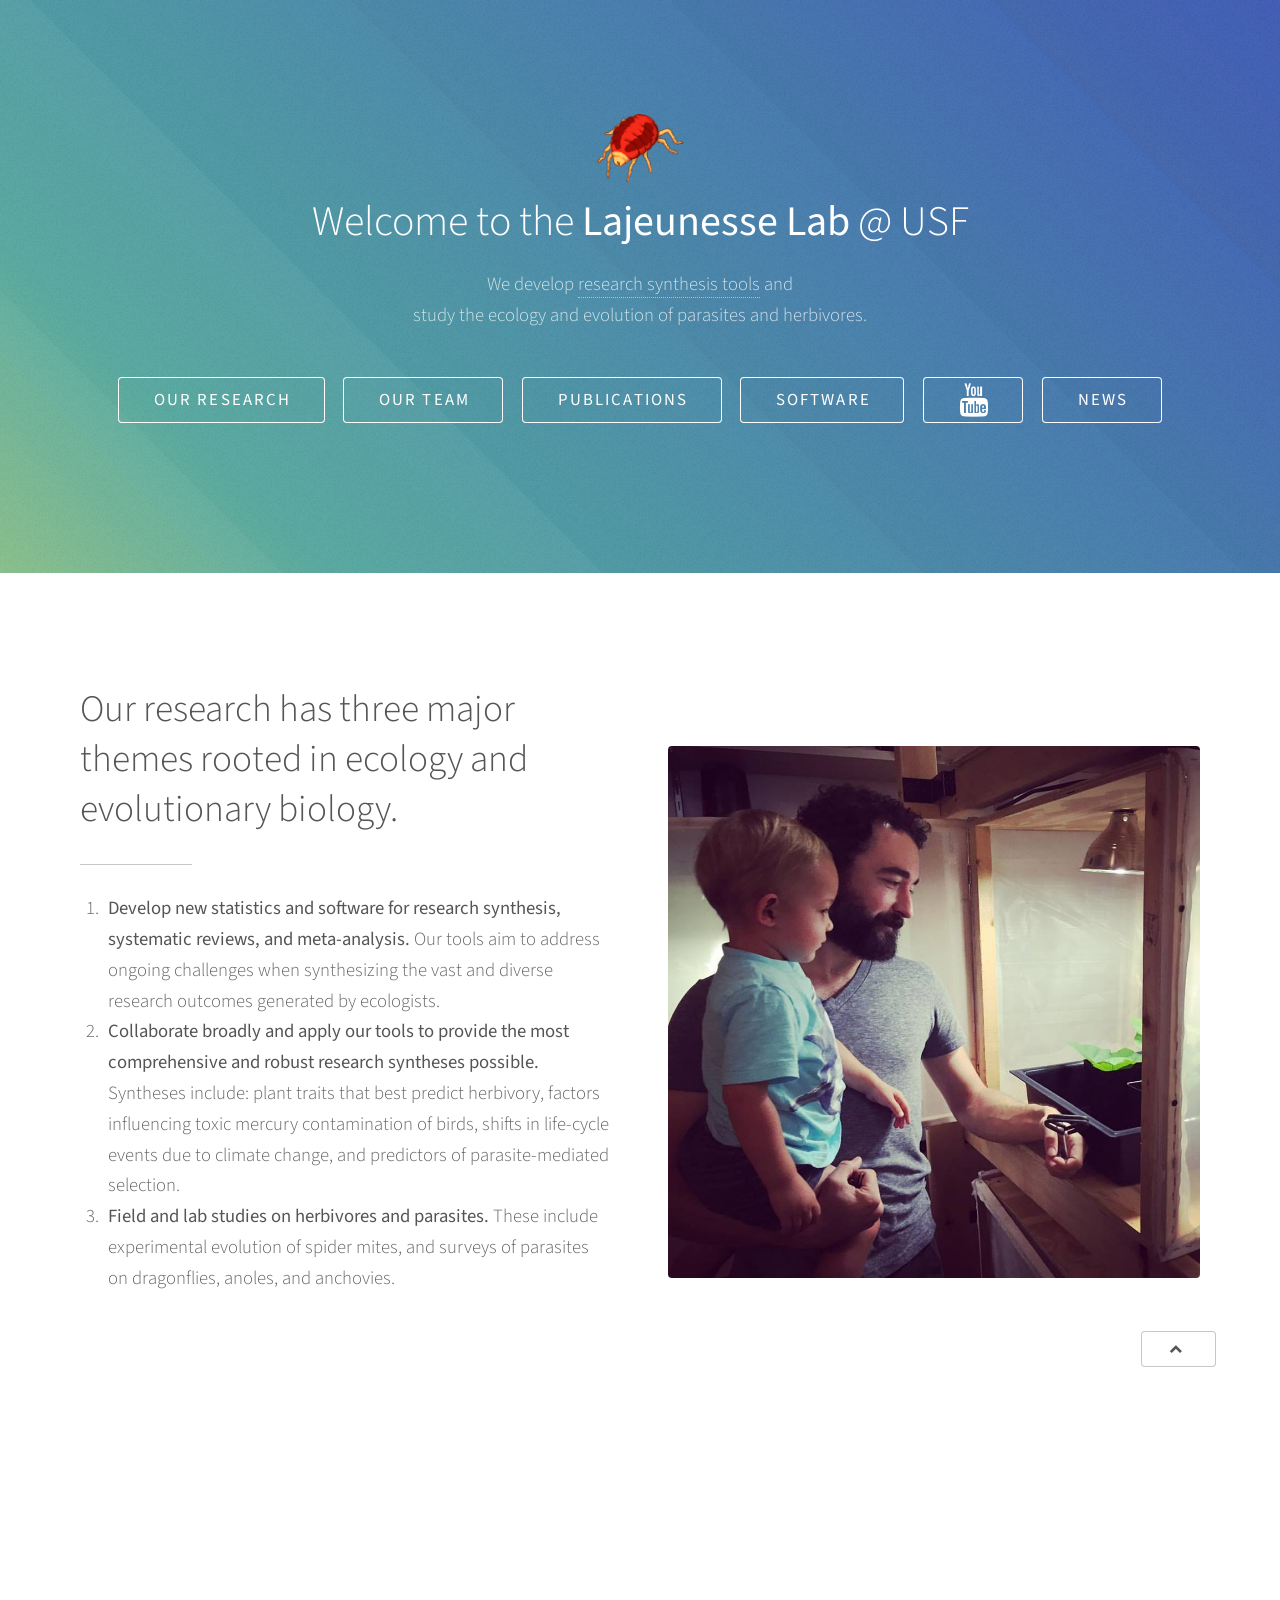
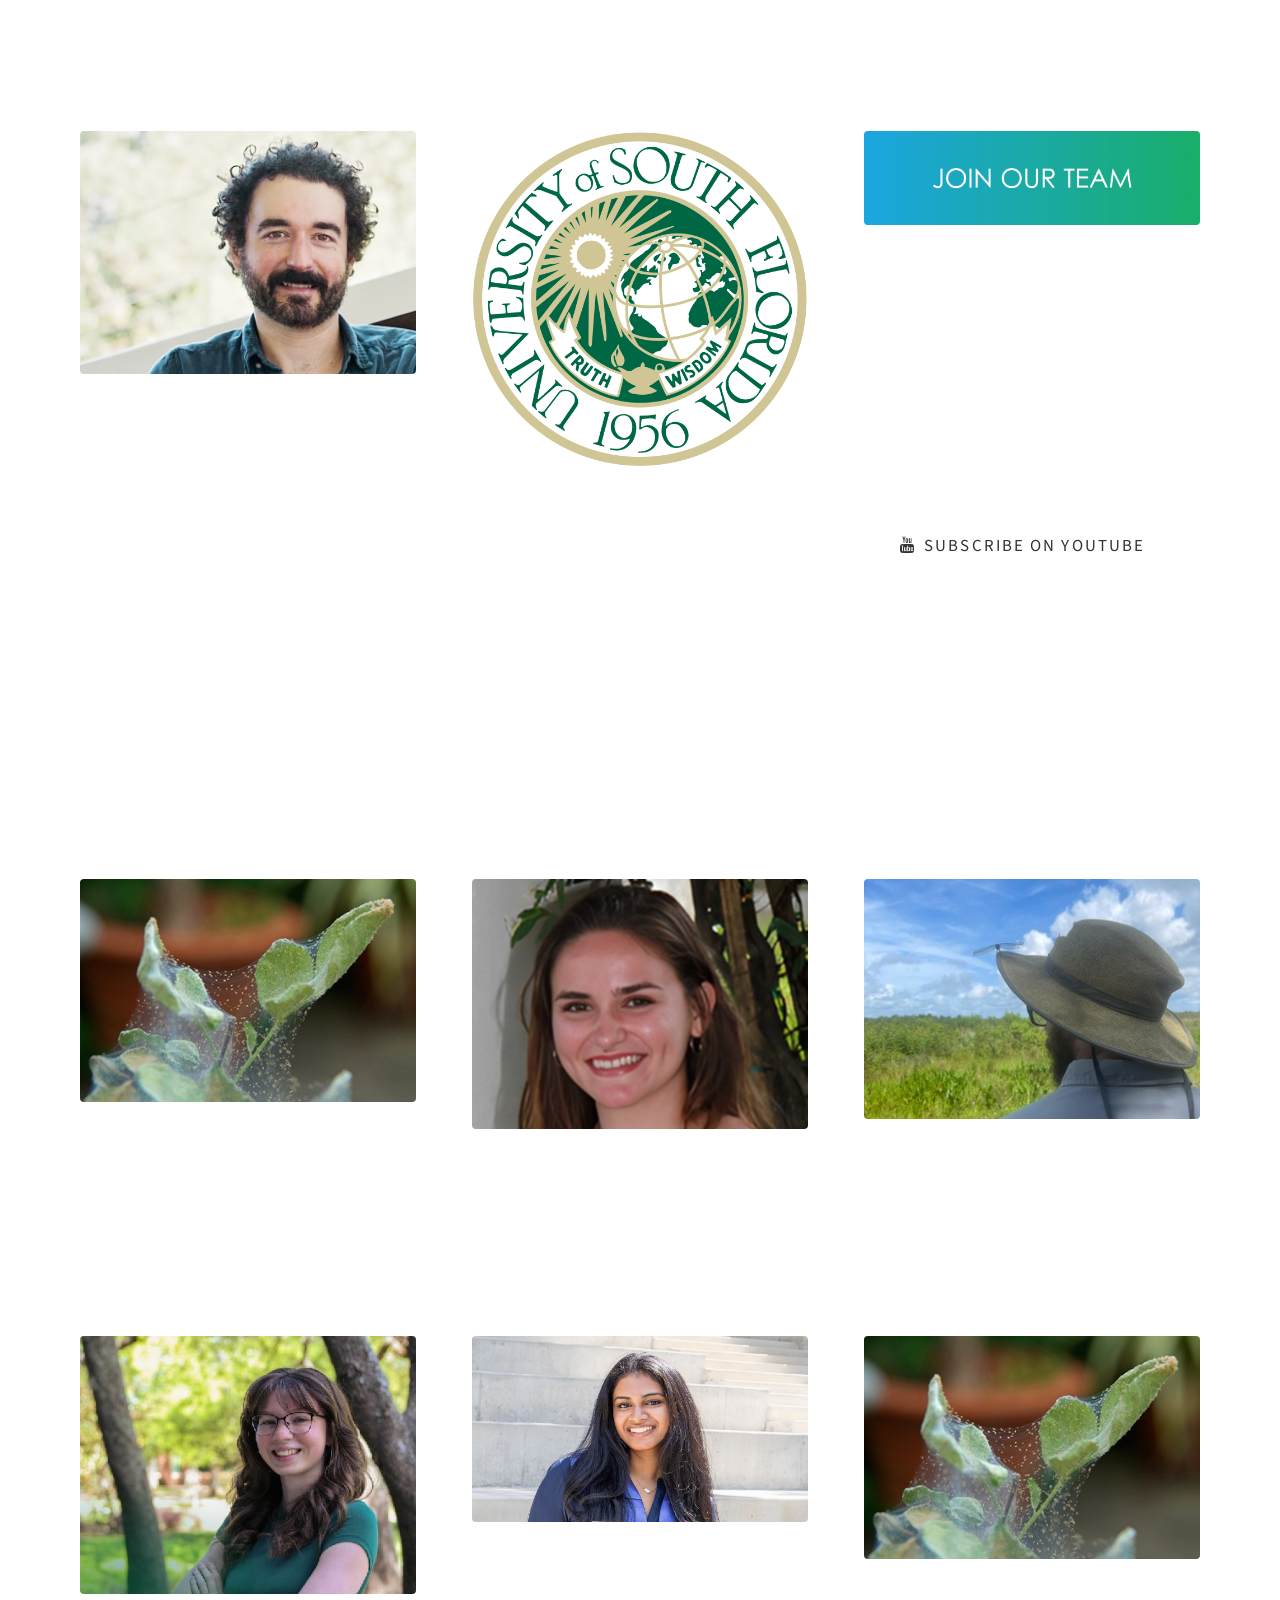
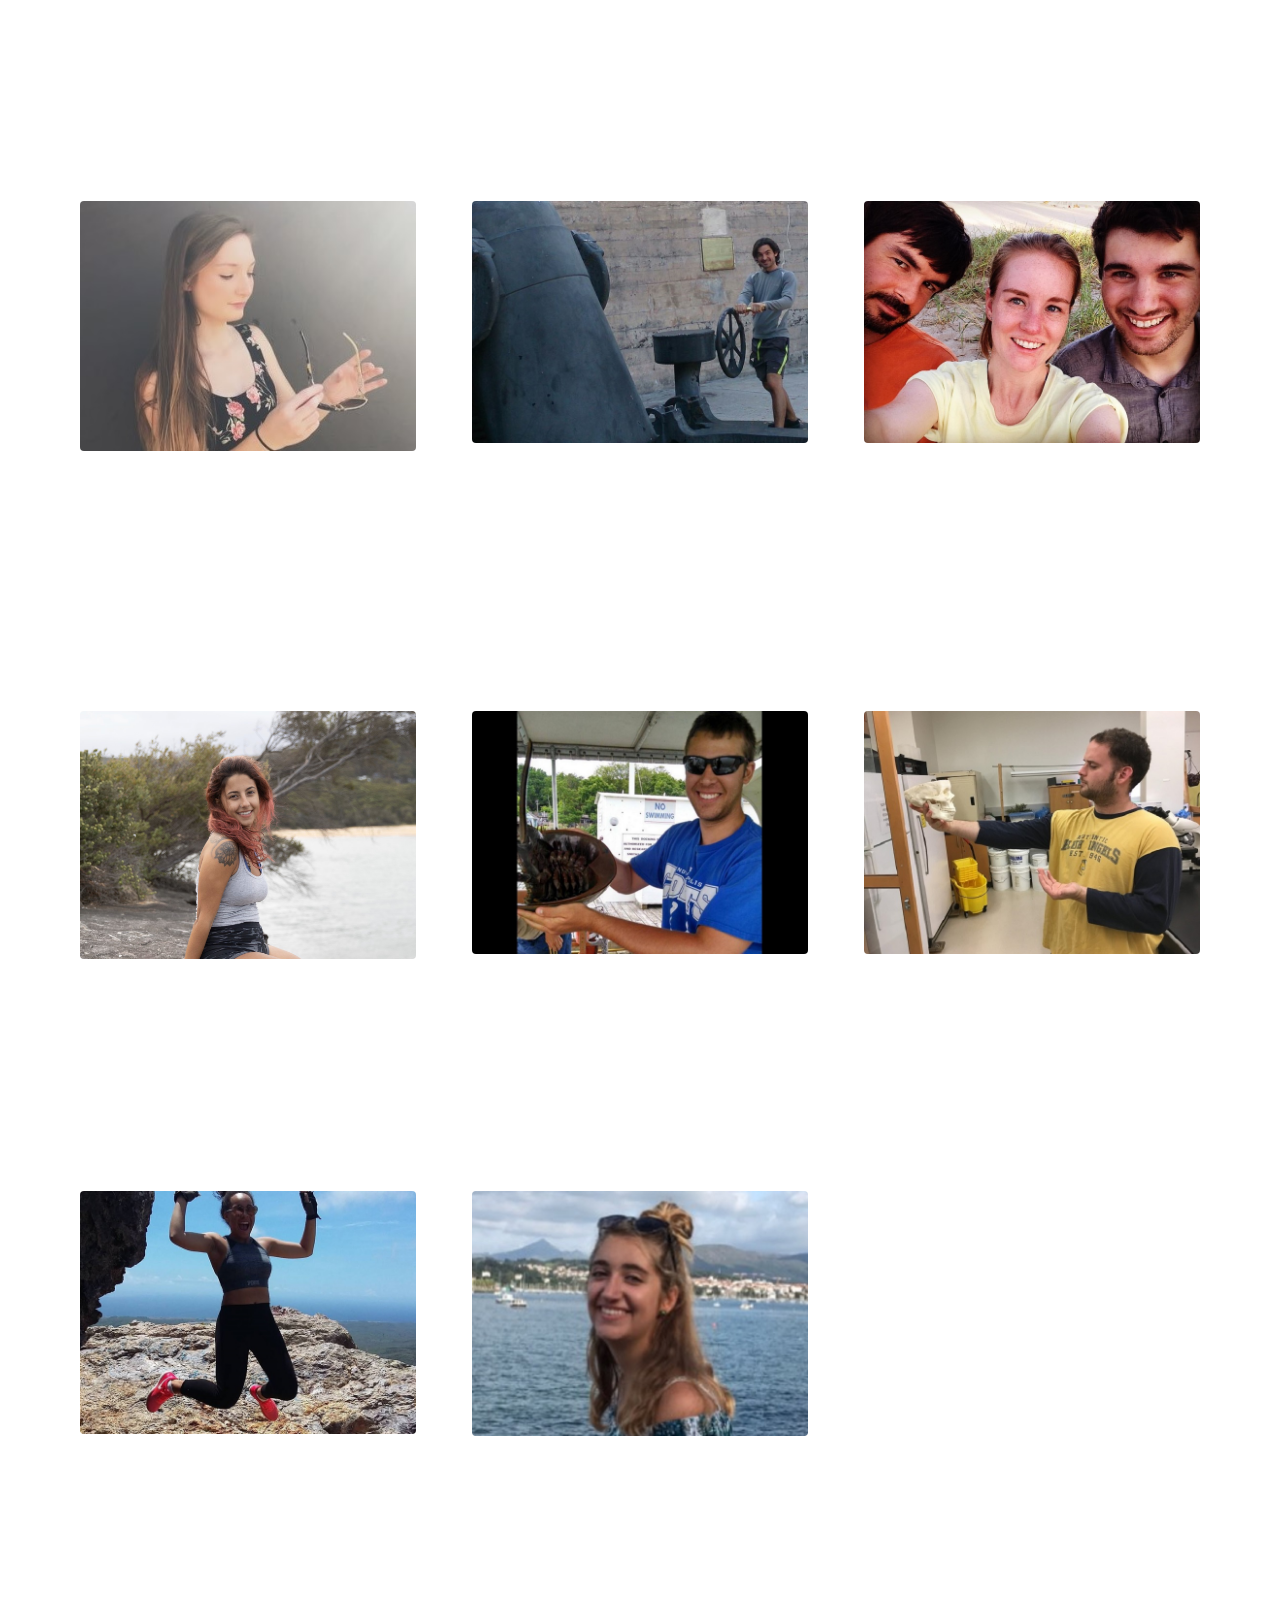
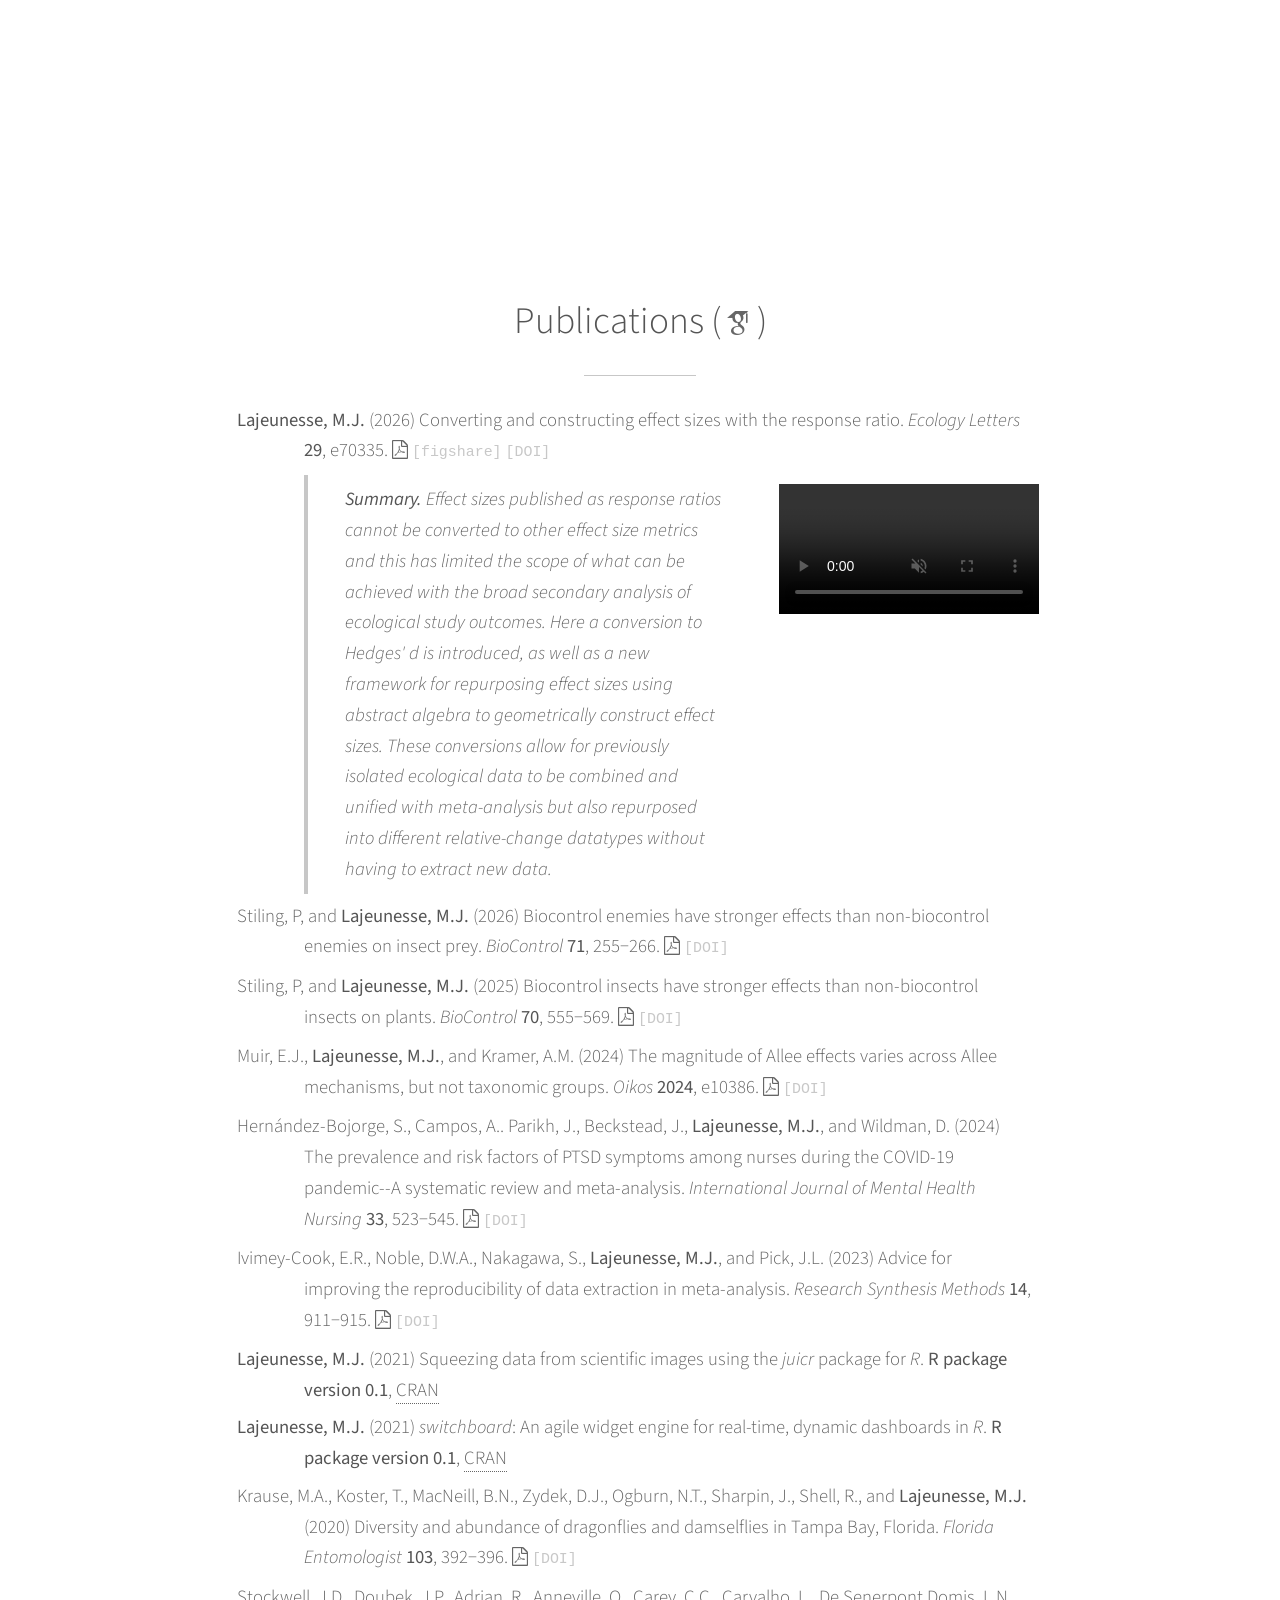
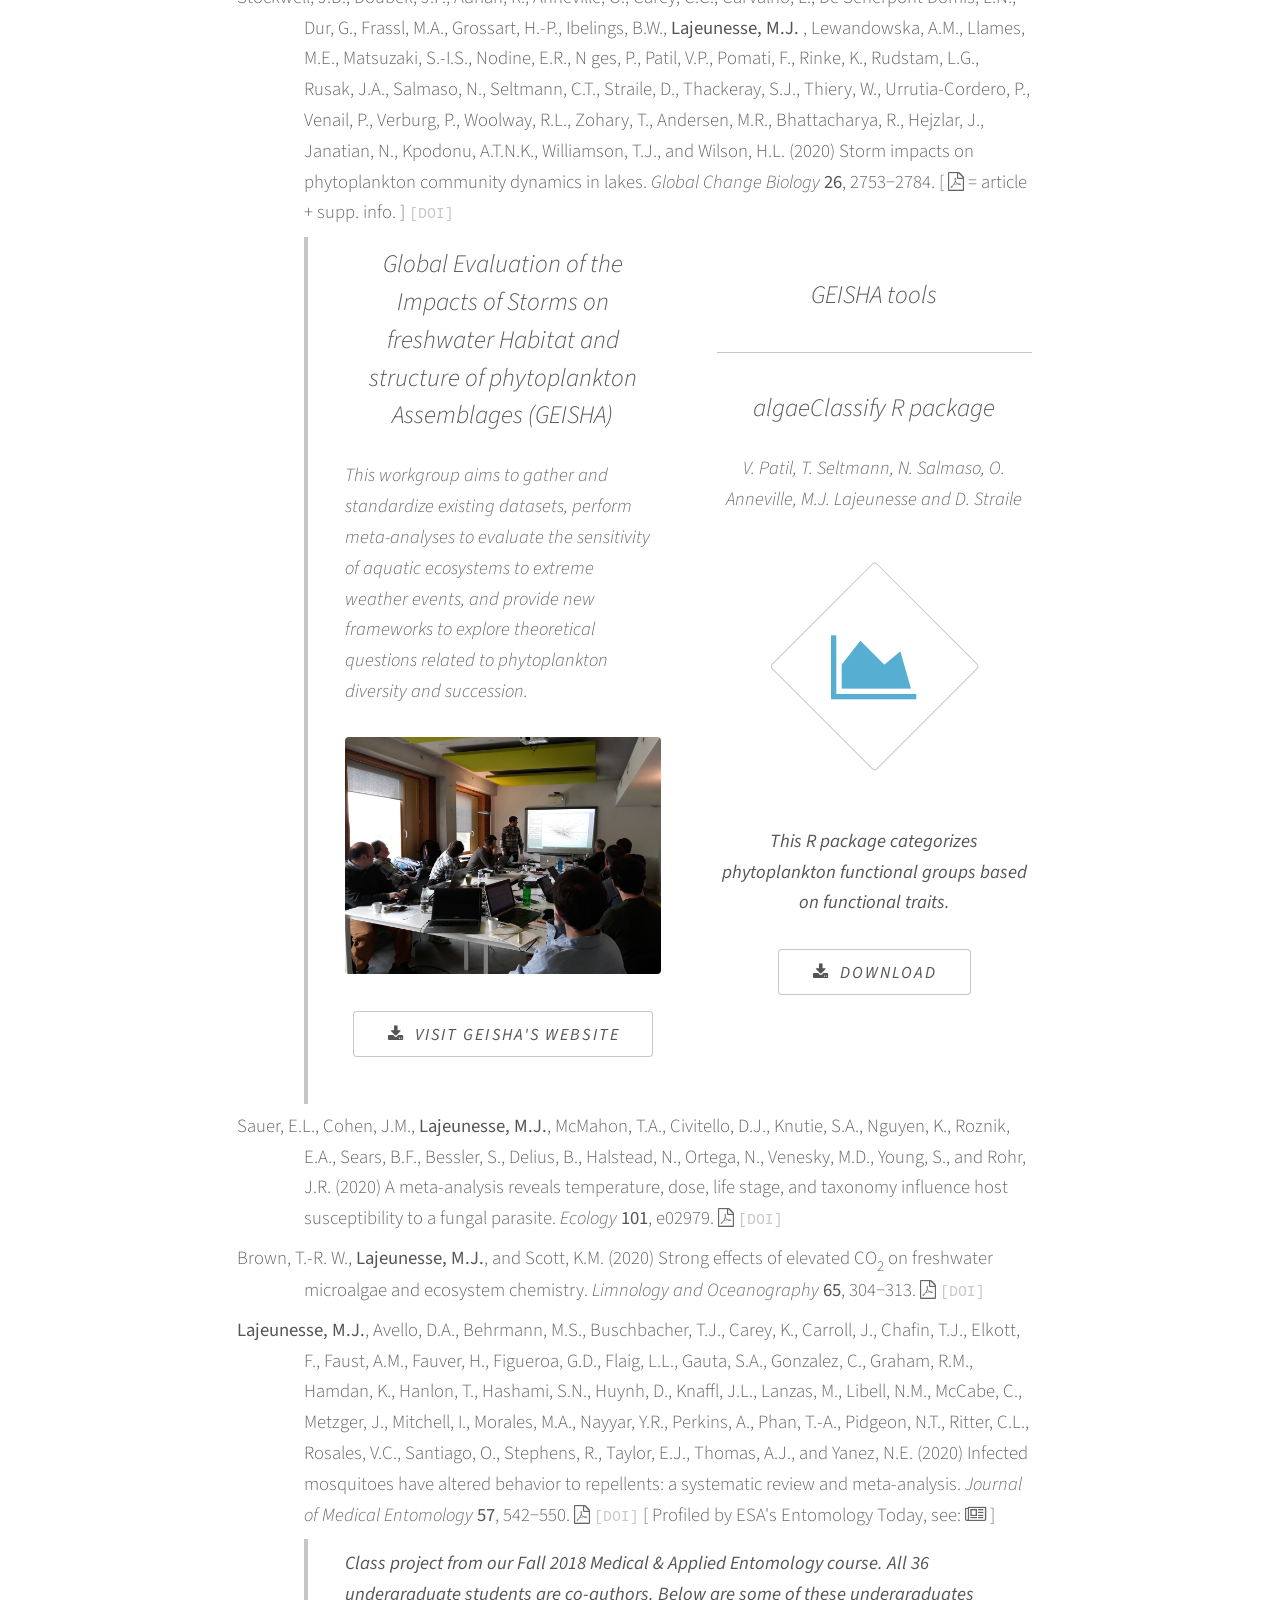
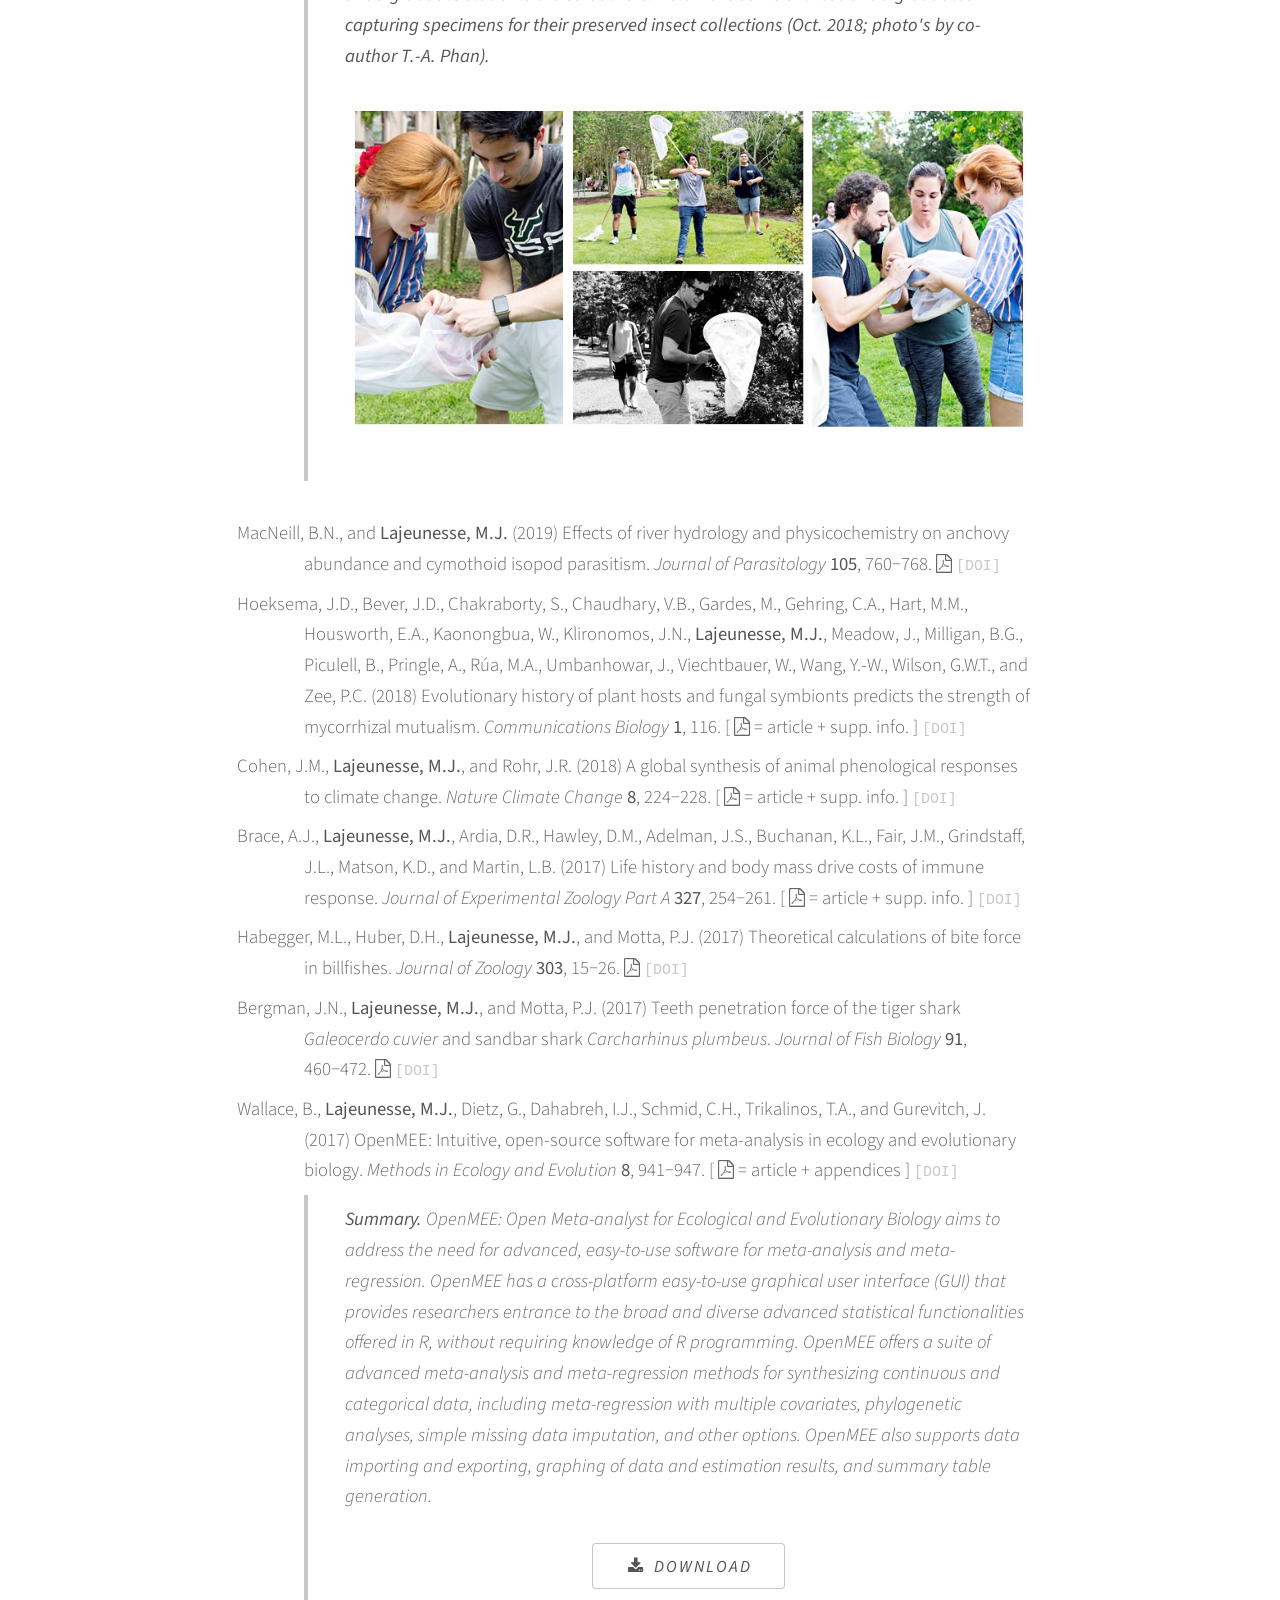
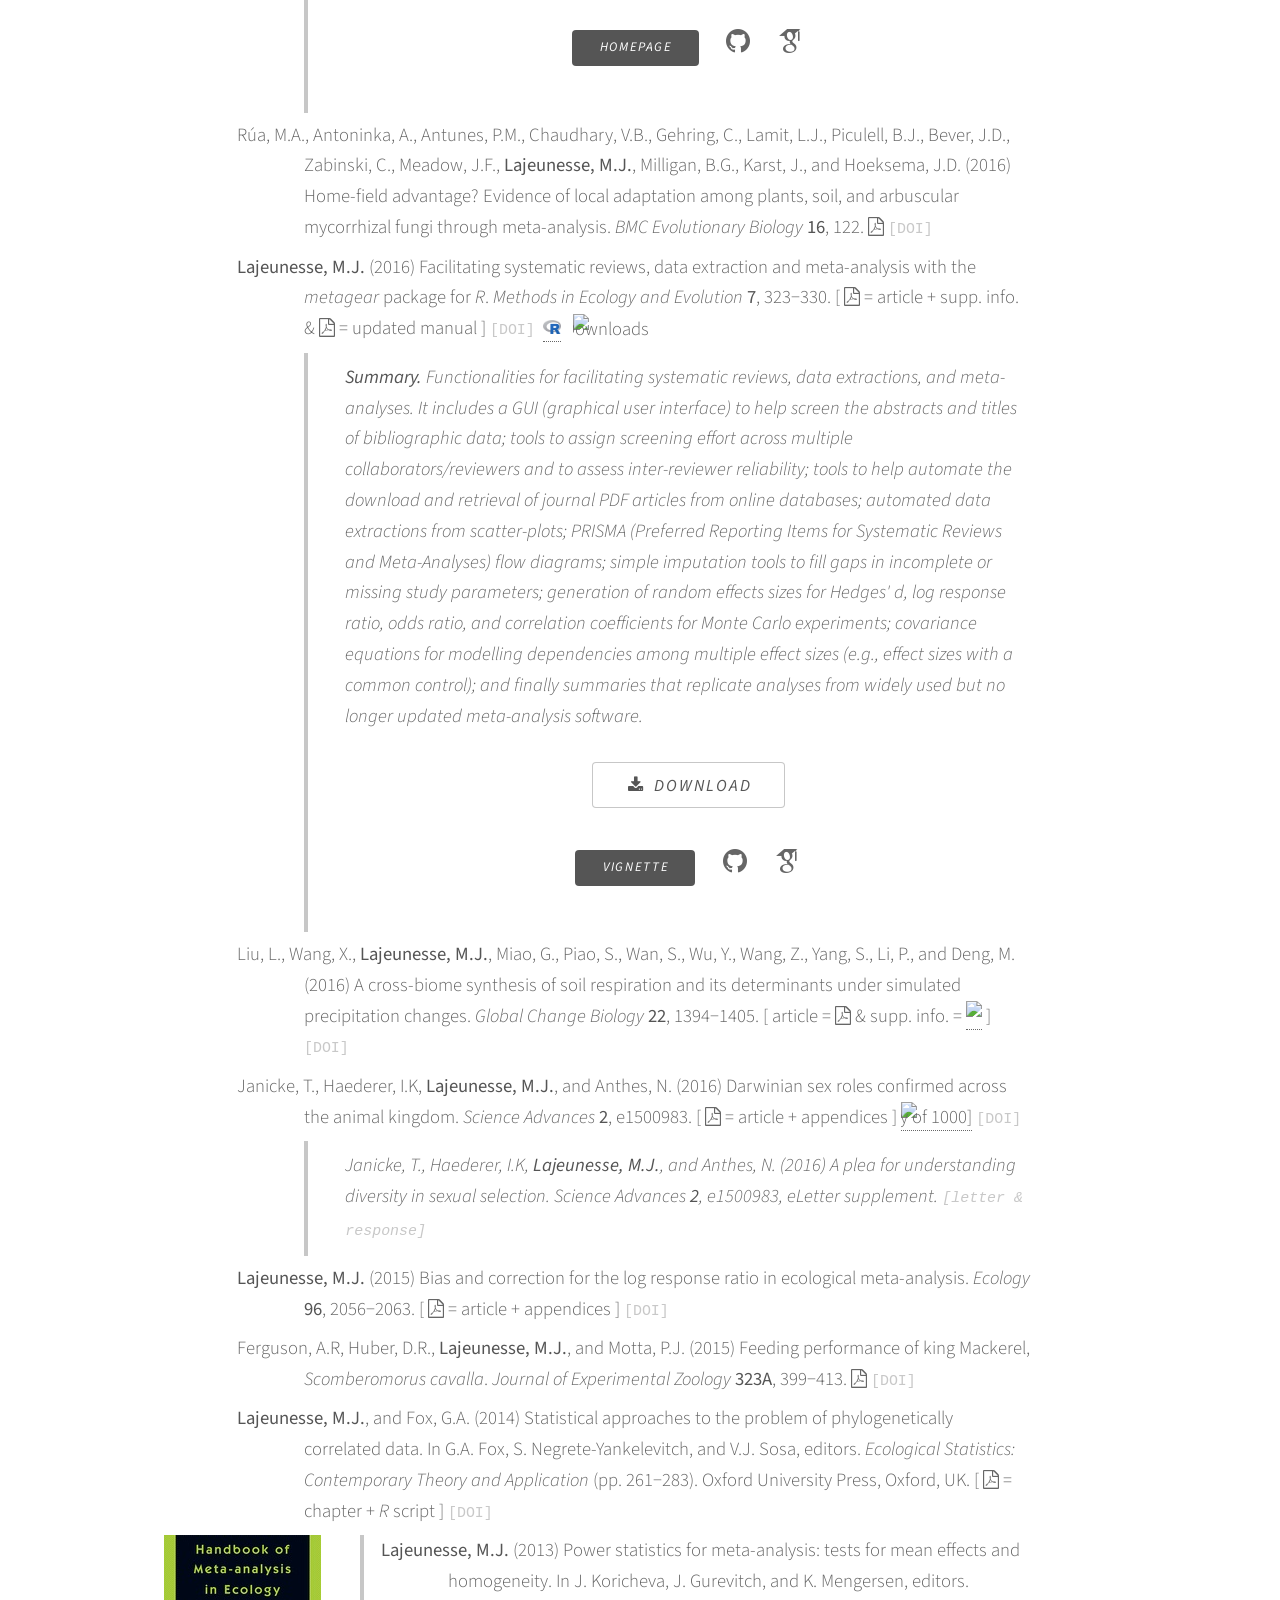
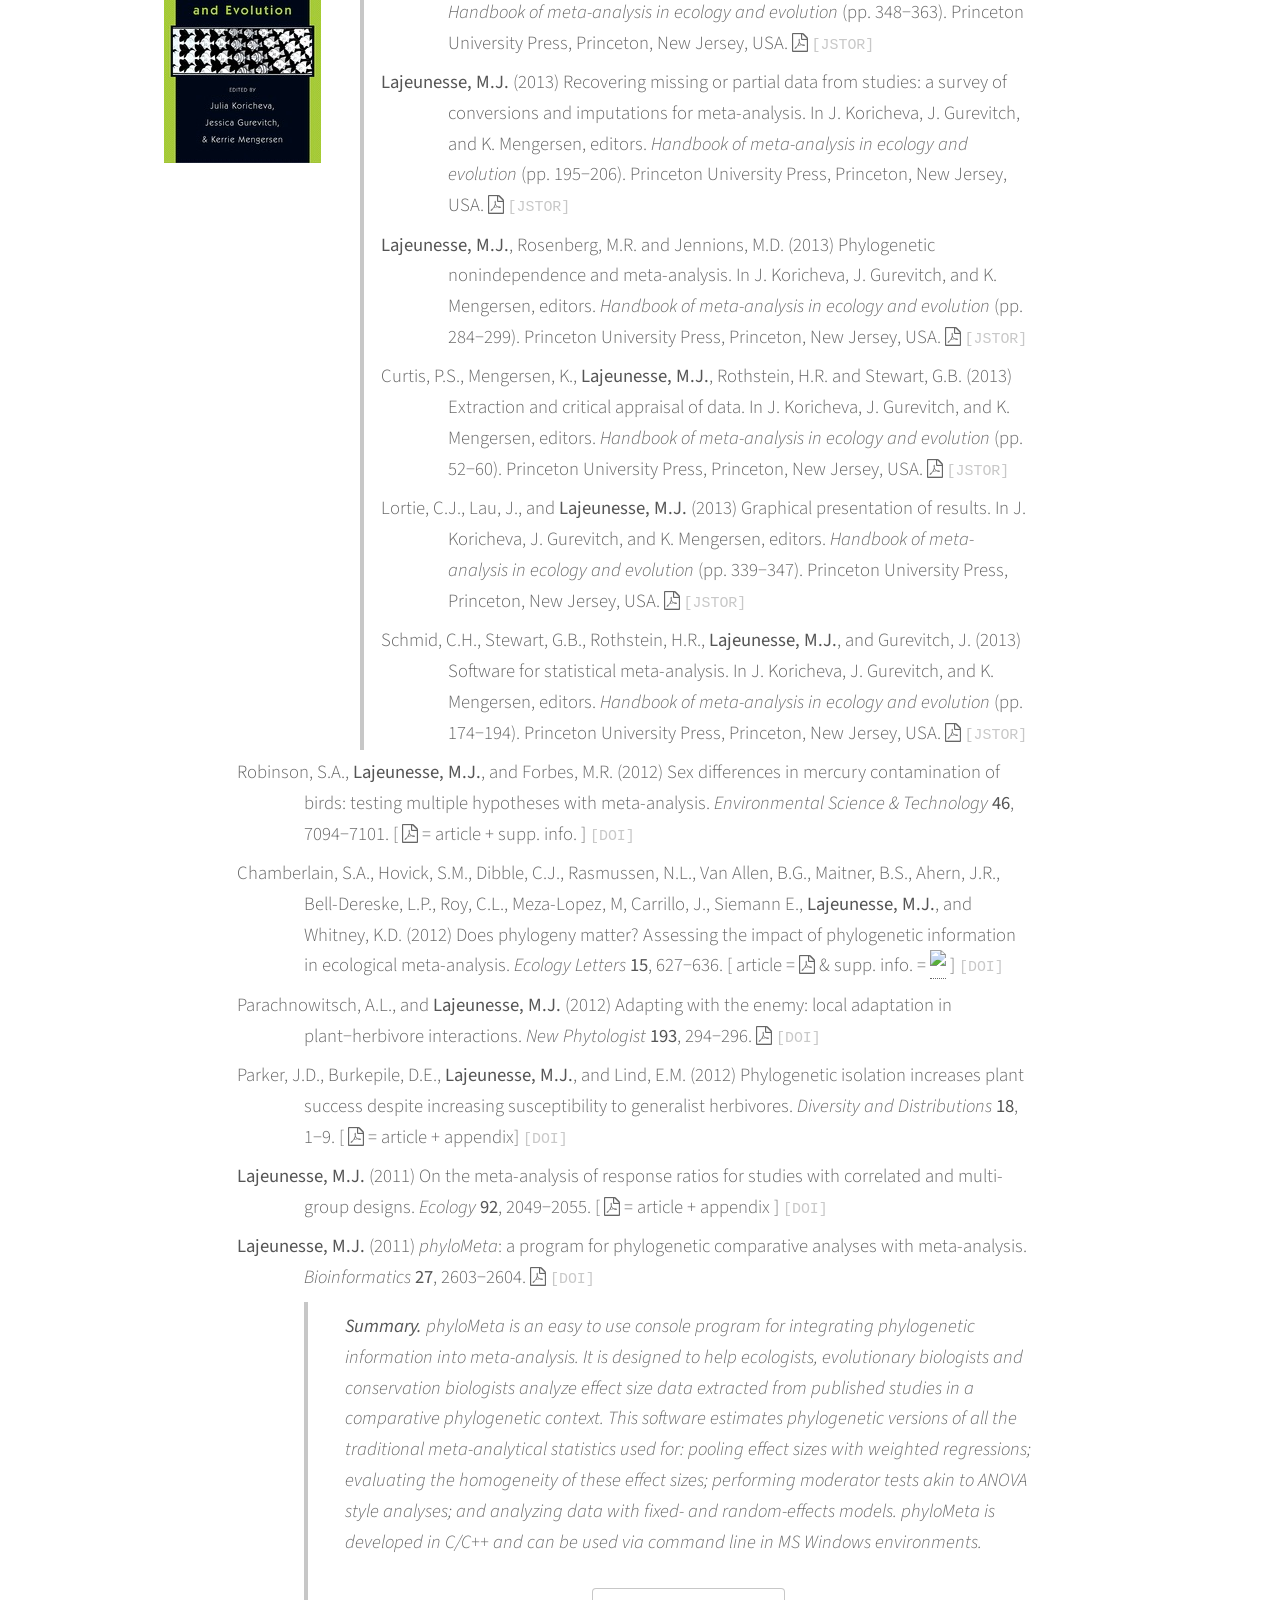
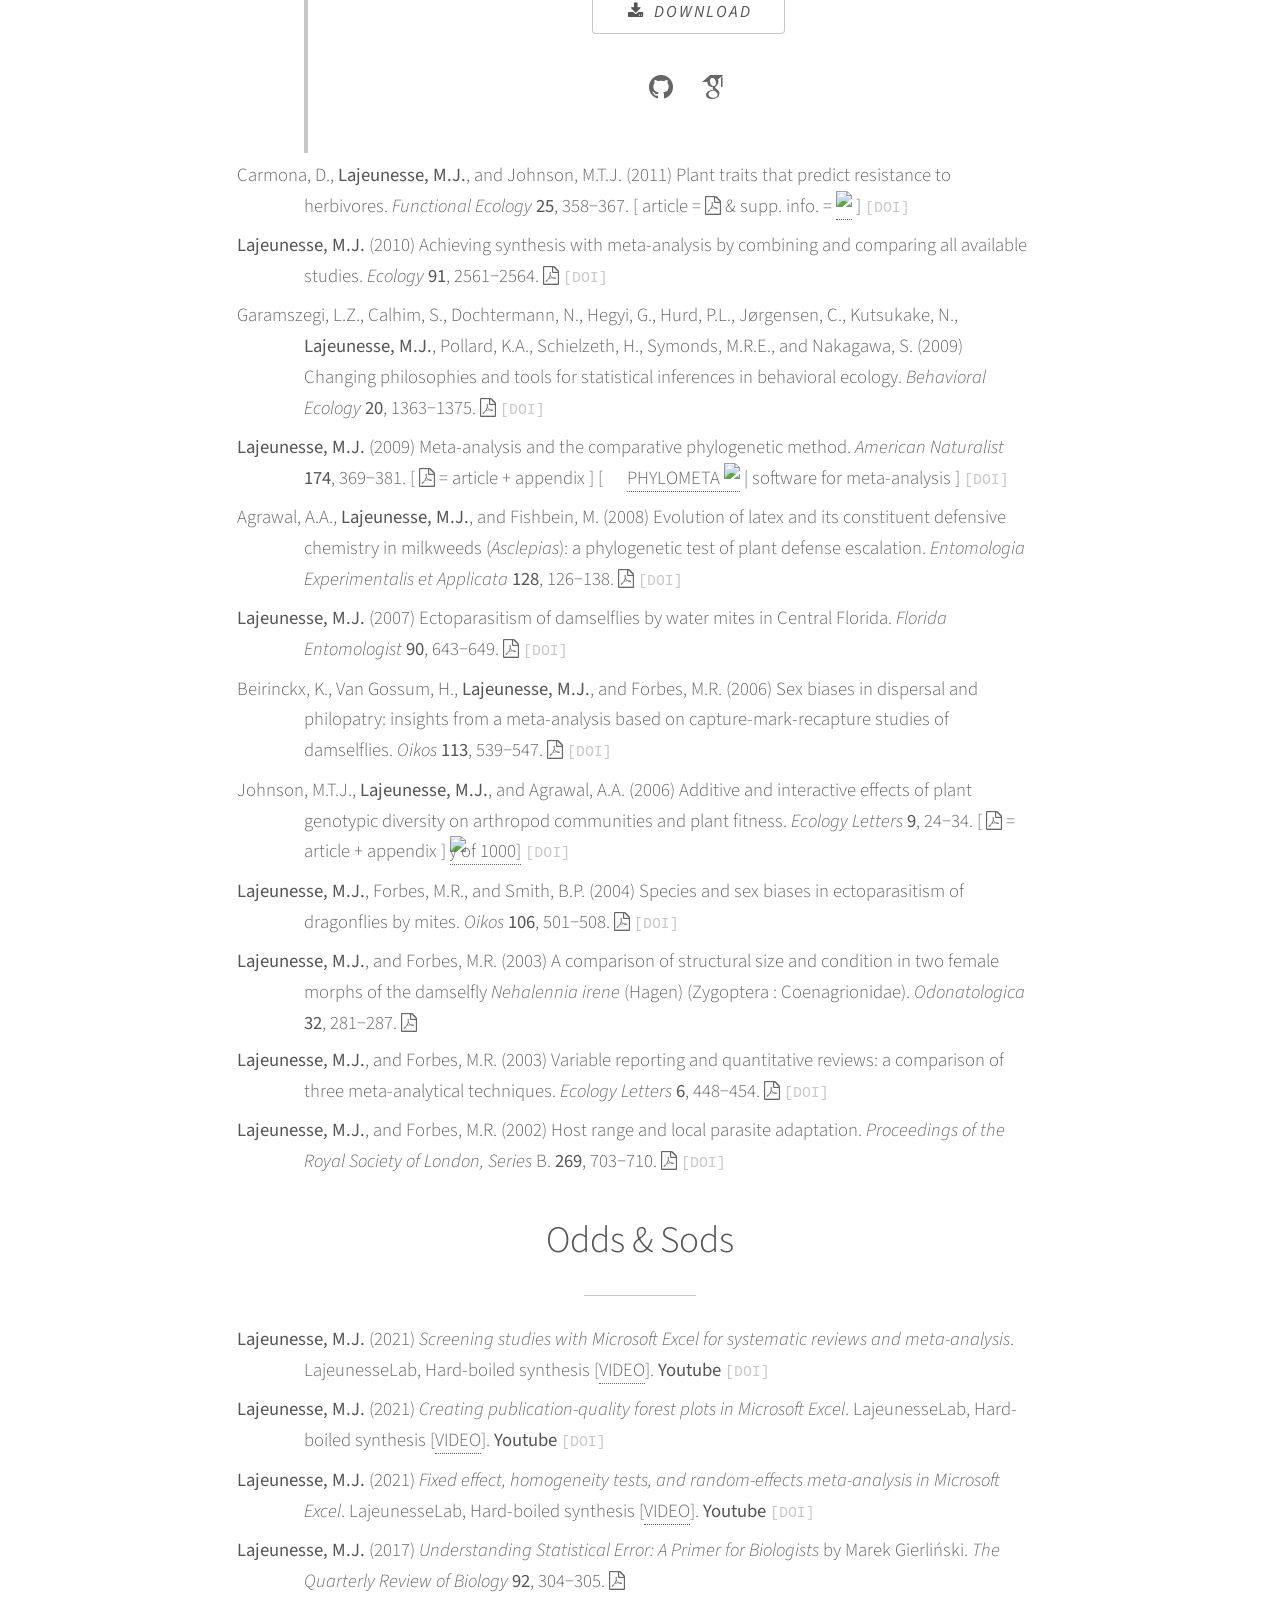
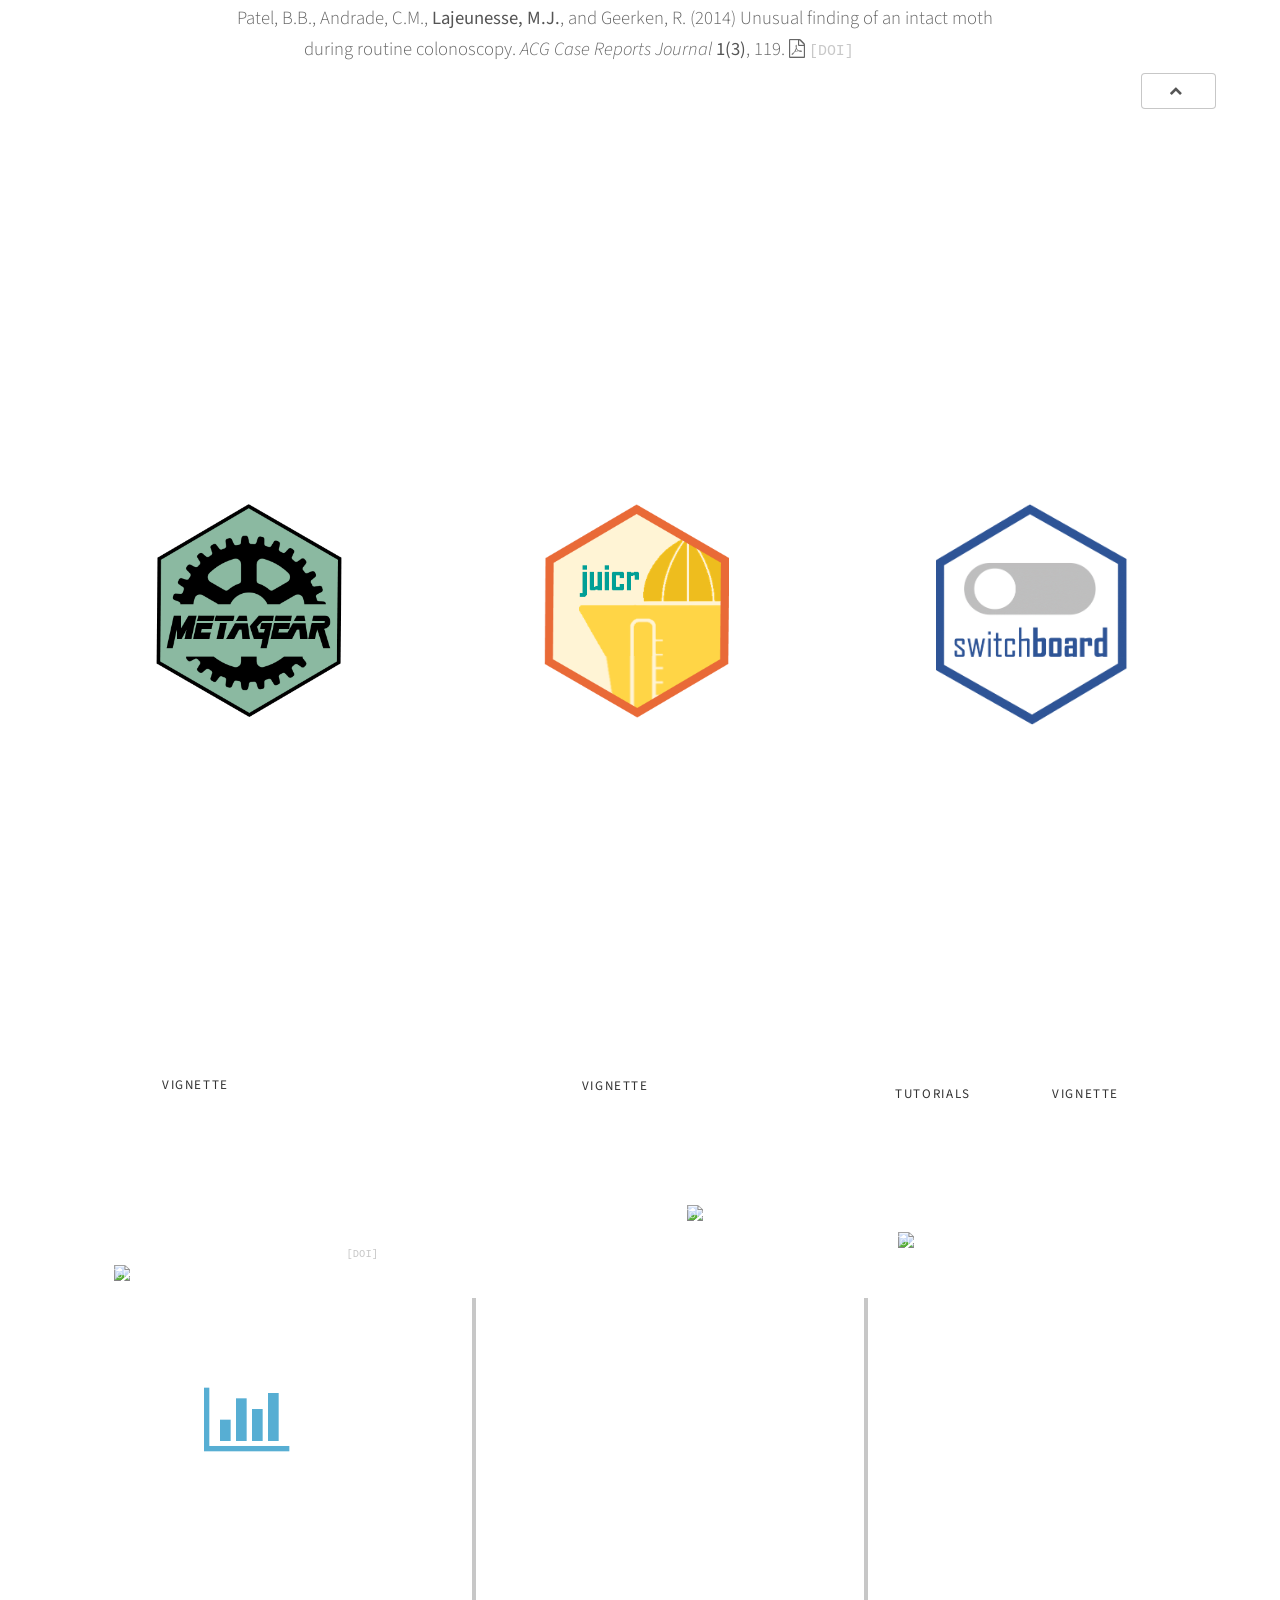
==== commit 13b633f1: "Add files via upload" ====
--- a/index.html
+++ b/index.html
@@ -102,7 +102,7 @@
 						</div>
 
 						<div class="col-4 col-12-medium">
-							<span class="image fit"><img src="images/Mites.jpg" alt="" /></span>
+							<span class="image fit"><img src="images/mites.jpg" alt="" /></span>
 							<h3 style="display:inline;">Grace Burwell</h3>
 							<h3><i>M.S. candidate</i></h3>
 							<p>meta-analysis; TBA</p>
@@ -110,7 +110,7 @@
 						</div>						
 						
 						<div class="col-4 col-12-medium">
-							<span class="image fit"><img src="images/Phillips.jpg" alt="" /></span>
+							<span class="image fit"><img src="images/phillips.jpg" alt="" /></span>
 							<h3 style="display:inline;">Rilley Phillips</h3>
 							<h3><i>M.S. candidate</i></h3>
 							<p>intraspecific predation; earwigs</p>
@@ -141,7 +141,7 @@
 
 						</div>
 						<div class="col-4 col-12-medium">
-							<span class="image fit"><img src="images/Mites.jpg" alt="" /></span>
+							<span class="image fit"><img src="images/mites.jpg" alt="" /></span>
 							<h3 style="display:inline;">Damian Gonzalez</h3>
 							<h3><i>Honors thesis (graduated 2023)</i></h3>
 							<p>parasitism; wild dogs</p>
--- a/assets/css/main.css
+++ b/assets/css/main.css
@@ -0,0 +1,3511 @@
+@import url("font-awesome.min.css");
+@import url("https://fonts.googleapis.com/css?family=Source+Sans+Pro:300,300italic,400,400italic");
+
+/*
+	Photon by HTML5 UP
+	html5up.net | @ajlkn
+	Free for personal and commercial use under the CCA 3.0 license (html5up.net/license)
+*/
+
+html, body, div, span, applet, object,
+iframe, h1, h2, h3, h4, h5, h6, p, blockquote,
+pre, a, abbr, acronym, address, big, cite,
+code, del, dfn, em, img, ins, kbd, q, s, samp,
+small, strike, strong, sub, sup, tt, var, b,
+u, i, center, dl, dt, dd, ol, ul, li, fieldset,
+form, label, legend, table, caption, tbody,
+tfoot, thead, tr, th, td, article, aside,
+canvas, details, embed, figure, figcaption,
+footer, header, hgroup, menu, nav, output, ruby,
+section, summary, time, mark, audio, video {
+	margin: 0;
+	padding: 0;
+	border: 0;
+	font-size: 100%;
+	font: inherit;
+	vertical-align: baseline;}
+
+article, aside, details, figcaption, figure,
+footer, header, hgroup, menu, nav, section {
+	display: block;}
+
+body {
+	line-height: 1;
+}
+
+ol, ul {
+	list-style: none;
+}
+
+blockquote, q {
+	quotes: none;
+}
+
+	blockquote:before, blockquote:after, q:before, q:after {
+		content: '';
+		content: none;
+	}
+
+table {
+	border-collapse: collapse;
+	border-spacing: 0;
+}
+
+body {
+	-webkit-text-size-adjust: none;
+}
+
+mark {
+	background-color: transparent;
+	color: inherit;
+}
+
+input::-moz-focus-inner {
+	border: 0;
+	padding: 0;
+}
+
+input, select, textarea {
+	-moz-appearance: none;
+	-webkit-appearance: none;
+	-ms-appearance: none;
+	appearance: none;
+}
+
+/* Basic */
+
+	html {
+		box-sizing: border-box;
+	}
+
+	*, *:before, *:after {
+		box-sizing: inherit;
+	}
+
+	body {
+		background: #fff;
+	}
+
+		body.is-preload *, body.is-preload *:before, body.is-preload *:after {
+			-moz-animation: none !important;
+			-webkit-animation: none !important;
+			-ms-animation: none !important;
+			animation: none !important;
+			-moz-transition: none !important;
+			-webkit-transition: none !important;
+			-ms-transition: none !important;
+			transition: none !important;
+		}
+
+	body, input, select, textarea {
+		color: #666;
+		font-family: "Source Sans Pro", Helvetica, sans-serif;
+		font-size: 16pt;
+		font-weight: 300;
+		line-height: 1.65em;
+	}
+
+	a {
+		-moz-transition: color 0.2s ease-in-out, border-color 0.2s ease-in-out;
+		-webkit-transition: color 0.2s ease-in-out, border-color 0.2s ease-in-out;
+		-ms-transition: color 0.2s ease-in-out, border-color 0.2s ease-in-out;
+		transition: color 0.2s ease-in-out, border-color 0.2s ease-in-out;
+		border-bottom: dotted 1px #666;
+		color: inherit;
+		text-decoration: none;
+	}
+
+		a:hover {
+			border-bottom-color: transparent !important;
+			color: #6bd4c8;
+		}
+
+	strong, b {
+		color: #555;
+		font-weight: 400;
+	}
+
+	em, i {
+		font-style: italic;
+	}
+
+	p {
+		margin: 0 0 2em 0;
+	}
+
+	h1, h2, h3, h4, h5, h6 {
+		color: #555;
+		line-height: 1em;
+		margin: 0 0 1em 0;
+	}
+
+		h1 a, h2 a, h3 a, h4 a, h5 a, h6 a {
+			color: inherit;
+			text-decoration: none;
+		}
+
+	h1 {
+		font-size: 2.25em;
+		line-height: 1.35em;
+	}
+
+	h2 {
+		font-size: 2em;
+		line-height: 1.35em;
+	}
+
+	h3 {
+		font-size: 1.35em;
+		line-height: 1.5em;
+	}
+
+	h4 {
+		font-size: 1.25em;
+		line-height: 1.5em;
+	}
+
+	h5 {
+		font-size: 0.9em;
+		line-height: 1.5em;
+	}
+
+	h6 {
+		font-size: 0.7em;
+		line-height: 1.5em;
+	}
+
+	sub {
+		font-size: 0.8em;
+		position: relative;
+		top: 0.5em;
+	}
+
+	sup {
+		font-size: 0.8em;
+		position: relative;
+		top: -0.5em;
+	}
+
+	hr {
+		border: 0;
+		border-bottom: solid 1px rgba(144, 144, 144, 0.5);
+		margin: 2em 0;
+	}
+
+		hr.major {
+			margin: 3em 0;
+		}
+
+	blockquote {
+		border-left: solid 4px rgba(144, 144, 144, 0.5);
+		font-style: italic;
+		margin: 0 0 2em 0;
+		padding: 0.5em 0 0.5em 2em;
+	}
+	
+	code {
+		background: rgba(144, 144, 144, 0.075);
+		border-radius: 4px;
+		border: solid 1px rgba(144, 144, 144, 0.5);
+		font-family: "Courier New", monospace;
+		font-size: 0.9em;
+		margin: 0 0.25em;
+		padding: 0.25em 0.65em;
+	}
+
+	pre {
+		-webkit-overflow-scrolling: touch;
+		font-family: "Courier New", monospace;
+		font-size: 0.9em;
+		margin: 0 0 2em 0;
+	}
+
+		pre code {
+			display: block;
+			line-height: 1.75em;
+			padding: 1em 1.5em;
+			overflow-x: auto;
+		}
+
+	.align-left {
+		text-align: left;
+	}
+
+	.align-center {
+		text-align: center;
+	}
+
+	.align-right {
+		text-align: right;
+	}
+
+/* Container */
+
+	.container {
+		margin: 0 auto;
+		max-width: calc(100% - 4em);
+		width: 60em;
+	}
+
+		.container.xsmall {
+			width: 15em;
+		}
+
+		.container.small {
+			width: 30em;
+		}
+
+		.container.medium {
+			width: 45em;
+		}
+
+		.container.large {
+			width: 75em;
+		}
+
+		.container.xlarge {
+			width: 90em;
+		}
+
+		.container.max {
+			width: 100%;
+		}
+
+		@media screen and (max-width: 980px) {
+
+			.container {
+				max-width: 100% !important;
+				width: 100% !important;
+			}
+
+		}
+
+		@media screen and (max-width: 480px) {
+
+			.container {
+				max-width: calc(100% - 3em);
+			}
+
+		}
+
+/* Row */
+
+	.row {
+		display: flex;
+		flex-wrap: wrap;
+		box-sizing: border-box;
+		align-items: stretch;
+	}
+
+		.row > * {
+			box-sizing: border-box;
+		}
+
+		.row.gtr-uniform > * > :last-child {
+			margin-bottom: 0;
+		}
+
+		.row.aln-left {
+			justify-content: flex-start;
+		}
+
+		.row.aln-center {
+			justify-content: center;
+		}
+
+		.row.aln-right {
+			justify-content: flex-end;
+		}
+
+		.row.aln-top {
+			align-items: flex-start;
+		}
+
+		.row.aln-middle {
+			align-items: center;
+		}
+
+		.row.aln-bottom {
+			align-items: flex-end;
+		}
+
+		.row > .imp {
+			order: -1;
+		}
+
+		.row > .col-1 {
+			width: 8.3333333333%;
+		}
+
+		.row > .off-1 {
+			margin-left: 8.3333333333%;
+		}
+
+		.row > .col-2 {
+			width: 16.6666666667%;
+		}
+
+		.row > .off-2 {
+			margin-left: 16.6666666667%;
+		}
+
+		.row > .col-3 {
+			width: 25%;
+		}
+
+		.row > .off-3 {
+			margin-left: 25%;
+		}
+
+		.row > .col-4 {
+			width: 33.3333333333%;
+		}
+
+		.row > .off-4 {
+			margin-left: 33.3333333333%;
+		}
+
+		.row > .col-5 {
+			width: 41.6666666667%;
+		}
+
+		.row > .off-5 {
+			margin-left: 41.6666666667%;
+		}
+
+		.row > .col-6 {
+			width: 50%;
+		}
+
+		.row > .off-6 {
+			margin-left: 50%;
+		}
+
+		.row > .col-7 {
+			width: 58.3333333333%;
+		}
+
+		.row > .off-7 {
+			margin-left: 58.3333333333%;
+		}
+
+		.row > .col-8 {
+			width: 66.6666666667%;
+		}
+
+		.row > .off-8 {
+			margin-left: 66.6666666667%;
+		}
+
+		.row > .col-9 {
+			width: 75%;
+		}
+
+		.row > .off-9 {
+			margin-left: 75%;
+		}
+
+		.row > .col-10 {
+			width: 83.3333333333%;
+		}
+
+		.row > .off-10 {
+			margin-left: 83.3333333333%;
+		}
+
+		.row > .col-11 {
+			width: 91.6666666667%;
+		}
+
+		.row > .off-11 {
+			margin-left: 91.6666666667%;
+		}
+
+		.row > .col-12 {
+			width: 100%;
+		}
+
+		.row > .off-12 {
+			margin-left: 100%;
+		}
+
+		.row.gtr-0 {
+			margin-top: 0;
+			margin-left: 0em;
+		}
+
+			.row.gtr-0 > * {
+				padding: 0 0 0 0em;
+			}
+
+			.row.gtr-0.gtr-uniform {
+				margin-top: 0em;
+			}
+
+				.row.gtr-0.gtr-uniform > * {
+					padding-top: 0em;
+				}
+
+		.row.gtr-25 {
+			margin-top: 0;
+			margin-left: -0.5em;
+		}
+
+			.row.gtr-25 > * {
+				padding: 0 0 0 0.5em;
+			}
+
+			.row.gtr-25.gtr-uniform {
+				margin-top: -0.5em;
+			}
+
+				.row.gtr-25.gtr-uniform > * {
+					padding-top: 0.5em;
+				}
+
+		.row.gtr-50 {
+			margin-top: 0;
+			margin-left: -1em;
+		}
+
+			.row.gtr-50 > * {
+				padding: 0 0 0 1em;
+			}
+
+			.row.gtr-50.gtr-uniform {
+				margin-top: -1em;
+			}
+
+				.row.gtr-50.gtr-uniform > * {
+					padding-top: 1em;
+				}
+
+		.row {
+			margin-top: 0;
+			margin-left: -2em;
+		}
+
+			.row > * {
+				padding: 0 0 0 2em;
+			}
+
+			.row.gtr-uniform {
+				margin-top: -2em;
+			}
+
+				.row.gtr-uniform > * {
+					padding-top: 2em;
+				}
+
+		.row.gtr-150 {
+			margin-top: 0;
+			margin-left: -3em;
+		}
+
+			.row.gtr-150 > * {
+				padding: 0 0 0 3em;
+			}
+
+			.row.gtr-150.gtr-uniform {
+				margin-top: -3em;
+			}
+
+				.row.gtr-150.gtr-uniform > * {
+					padding-top: 3em;
+				}
+
+		.row.gtr-200 {
+			margin-top: 0;
+			margin-left: -4em;
+		}
+
+			.row.gtr-200 > * {
+				padding: 0 0 0 4em;
+			}
+
+			.row.gtr-200.gtr-uniform {
+				margin-top: -4em;
+			}
+
+				.row.gtr-200.gtr-uniform > * {
+					padding-top: 4em;
+				}
+
+		@media screen and (max-width: 1680px) {
+
+			.row {
+				display: flex;
+				flex-wrap: wrap;
+				box-sizing: border-box;
+				align-items: stretch;
+			}
+
+				.row > * {
+					box-sizing: border-box;
+				}
+
+				.row.gtr-uniform > * > :last-child {
+					margin-bottom: 0;
+				}
+
+				.row.aln-left {
+					justify-content: flex-start;
+				}
+
+				.row.aln-center {
+					justify-content: center;
+				}
+
+				.row.aln-right {
+					justify-content: flex-end;
+				}
+
+				.row.aln-top {
+					align-items: flex-start;
+				}
+
+				.row.aln-middle {
+					align-items: center;
+				}
+
+				.row.aln-bottom {
+					align-items: flex-end;
+				}
+
+				.row > .imp-xlarge {
+					order: -1;
+				}
+
+				.row > .col-1-xlarge {
+					width: 8.3333333333%;
+				}
+
+				.row > .off-1-xlarge {
+					margin-left: 8.3333333333%;
+				}
+
+				.row > .col-2-xlarge {
+					width: 16.6666666667%;
+				}
+
+				.row > .off-2-xlarge {
+					margin-left: 16.6666666667%;
+				}
+
+				.row > .col-3-xlarge {
+					width: 25%;
+				}
+
+				.row > .off-3-xlarge {
+					margin-left: 25%;
+				}
+
+				.row > .col-4-xlarge {
+					width: 33.3333333333%;
+				}
+
+				.row > .off-4-xlarge {
+					margin-left: 33.3333333333%;
+				}
+
+				.row > .col-5-xlarge {
+					width: 41.6666666667%;
+				}
+
+				.row > .off-5-xlarge {
+					margin-left: 41.6666666667%;
+				}
+
+				.row > .col-6-xlarge {
+					width: 50%;
+				}
+
+				.row > .off-6-xlarge {
+					margin-left: 50%;
+				}
+
+				.row > .col-7-xlarge {
+					width: 58.3333333333%;
+				}
+
+				.row > .off-7-xlarge {
+					margin-left: 58.3333333333%;
+				}
+
+				.row > .col-8-xlarge {
+					width: 66.6666666667%;
+				}
+
+				.row > .off-8-xlarge {
+					margin-left: 66.6666666667%;
+				}
+
+				.row > .col-9-xlarge {
+					width: 75%;
+				}
+
+				.row > .off-9-xlarge {
+					margin-left: 75%;
+				}
+
+				.row > .col-10-xlarge {
+					width: 83.3333333333%;
+				}
+
+				.row > .off-10-xlarge {
+					margin-left: 83.3333333333%;
+				}
+
+				.row > .col-11-xlarge {
+					width: 91.6666666667%;
+				}
+
+				.row > .off-11-xlarge {
+					margin-left: 91.6666666667%;
+				}
+
+				.row > .col-12-xlarge {
+					width: 100%;
+				}
+
+				.row > .off-12-xlarge {
+					margin-left: 100%;
+				}
+
+				.row.gtr-0 {
+					margin-top: 0;
+					margin-left: 0em;
+				}
+
+					.row.gtr-0 > * {
+						padding: 0 0 0 0em;
+					}
+
+					.row.gtr-0.gtr-uniform {
+						margin-top: 0em;
+					}
+
+						.row.gtr-0.gtr-uniform > * {
+							padding-top: 0em;
+						}
+
+				.row.gtr-25 {
+					margin-top: 0;
+					margin-left: -0.5em;
+				}
+
+					.row.gtr-25 > * {
+						padding: 0 0 0 0.5em;
+					}
+
+					.row.gtr-25.gtr-uniform {
+						margin-top: -0.5em;
+					}
+
+						.row.gtr-25.gtr-uniform > * {
+							padding-top: 0.5em;
+						}
+
+				.row.gtr-50 {
+					margin-top: 0;
+					margin-left: -1em;
+				}
+
+					.row.gtr-50 > * {
+						padding: 0 0 0 1em;
+					}
+
+					.row.gtr-50.gtr-uniform {
+						margin-top: -1em;
+					}
+
+						.row.gtr-50.gtr-uniform > * {
+							padding-top: 1em;
+						}
+
+				.row {
+					margin-top: 0;
+					margin-left: -2em;
+				}
+
+					.row > * {
+						padding: 0 0 0 2em;
+					}
+
+					.row.gtr-uniform {
+						margin-top: -2em;
+					}
+
+						.row.gtr-uniform > * {
+							padding-top: 2em;
+						}
+
+				.row.gtr-150 {
+					margin-top: 0;
+					margin-left: -3em;
+				}
+
+					.row.gtr-150 > * {
+						padding: 0 0 0 3em;
+					}
+
+					.row.gtr-150.gtr-uniform {
+						margin-top: -3em;
+					}
+
+						.row.gtr-150.gtr-uniform > * {
+							padding-top: 3em;
+						}
+
+				.row.gtr-200 {
+					margin-top: 0;
+					margin-left: -4em;
+				}
+
+					.row.gtr-200 > * {
+						padding: 0 0 0 4em;
+					}
+
+					.row.gtr-200.gtr-uniform {
+						margin-top: -4em;
+					}
+
+						.row.gtr-200.gtr-uniform > * {
+							padding-top: 4em;
+						}
+
+		}
+
+		@media screen and (max-width: 1140px) {
+
+			.row {
+				display: flex;
+				flex-wrap: wrap;
+				box-sizing: border-box;
+				align-items: stretch;
+			}
+
+				.row > * {
+					box-sizing: border-box;
+				}
+
+				.row.gtr-uniform > * > :last-child {
+					margin-bottom: 0;
+				}
+
+				.row.aln-left {
+					justify-content: flex-start;
+				}
+
+				.row.aln-center {
+					justify-content: center;
+				}
+
+				.row.aln-right {
+					justify-content: flex-end;
+				}
+
+				.row.aln-top {
+					align-items: flex-start;
+				}
+
+				.row.aln-middle {
+					align-items: center;
+				}
+
+				.row.aln-bottom {
+					align-items: flex-end;
+				}
+
+				.row > .imp-large {
+					order: -1;
+				}
+
+				.row > .col-1-large {
+					width: 8.3333333333%;
+				}
+
+				.row > .off-1-large {
+					margin-left: 8.3333333333%;
+				}
+
+				.row > .col-2-large {
+					width: 16.6666666667%;
+				}
+
+				.row > .off-2-large {
+					margin-left: 16.6666666667%;
+				}
+
+				.row > .col-3-large {
+					width: 25%;
+				}
+
+				.row > .off-3-large {
+					margin-left: 25%;
+				}
+
+				.row > .col-4-large {
+					width: 33.3333333333%;
+				}
+
+				.row > .off-4-large {
+					margin-left: 33.3333333333%;
+				}
+
+				.row > .col-5-large {
+					width: 41.6666666667%;
+				}
+
+				.row > .off-5-large {
+					margin-left: 41.6666666667%;
+				}
+
+				.row > .col-6-large {
+					width: 50%;
+				}
+
+				.row > .off-6-large {
+					margin-left: 50%;
+				}
+
+				.row > .col-7-large {
+					width: 58.3333333333%;
+				}
+
+				.row > .off-7-large {
+					margin-left: 58.3333333333%;
+				}
+
+				.row > .col-8-large {
+					width: 66.6666666667%;
+				}
+
+				.row > .off-8-large {
+					margin-left: 66.6666666667%;
+				}
+
+				.row > .col-9-large {
+					width: 75%;
+				}
+
+				.row > .off-9-large {
+					margin-left: 75%;
+				}
+
+				.row > .col-10-large {
+					width: 83.3333333333%;
+				}
+
+				.row > .off-10-large {
+					margin-left: 83.3333333333%;
+				}
+
+				.row > .col-11-large {
+					width: 91.6666666667%;
+				}
+
+				.row > .off-11-large {
+					margin-left: 91.6666666667%;
+				}
+
+				.row > .col-12-large {
+					width: 100%;
+				}
+
+				.row > .off-12-large {
+					margin-left: 100%;
+				}
+
+				.row.gtr-0 {
+					margin-top: 0;
+					margin-left: 0em;
+				}
+
+					.row.gtr-0 > * {
+						padding: 0 0 0 0em;
+					}
+
+					.row.gtr-0.gtr-uniform {
+						margin-top: 0em;
+					}
+
+						.row.gtr-0.gtr-uniform > * {
+							padding-top: 0em;
+						}
+
+				.row.gtr-25 {
+					margin-top: 0;
+					margin-left: -0.5em;
+				}
+
+					.row.gtr-25 > * {
+						padding: 0 0 0 0.5em;
+					}
+
+					.row.gtr-25.gtr-uniform {
+						margin-top: -0.5em;
+					}
+
+						.row.gtr-25.gtr-uniform > * {
+							padding-top: 0.5em;
+						}
+
+				.row.gtr-50 {
+					margin-top: 0;
+					margin-left: -1em;
+				}
+
+					.row.gtr-50 > * {
+						padding: 0 0 0 1em;
+					}
+
+					.row.gtr-50.gtr-uniform {
+						margin-top: -1em;
+					}
+
+						.row.gtr-50.gtr-uniform > * {
+							padding-top: 1em;
+						}
+
+				.row {
+					margin-top: 0;
+					margin-left: -2em;
+				}
+
+					.row > * {
+						padding: 0 0 0 2em;
+					}
+
+					.row.gtr-uniform {
+						margin-top: -2em;
+					}
+
+						.row.gtr-uniform > * {
+							padding-top: 2em;
+						}
+
+				.row.gtr-150 {
+					margin-top: 0;
+					margin-left: -3em;
+				}
+
+					.row.gtr-150 > * {
+						padding: 0 0 0 3em;
+					}
+
+					.row.gtr-150.gtr-uniform {
+						margin-top: -3em;
+					}
+
+						.row.gtr-150.gtr-uniform > * {
+							padding-top: 3em;
+						}
+
+				.row.gtr-200 {
+					margin-top: 0;
+					margin-left: -4em;
+				}
+
+					.row.gtr-200 > * {
+						padding: 0 0 0 4em;
+					}
+
+					.row.gtr-200.gtr-uniform {
+						margin-top: -4em;
+					}
+
+						.row.gtr-200.gtr-uniform > * {
+							padding-top: 4em;
+						}
+
+		}
+
+		@media screen and (max-width: 980px) {
+
+			.row {
+				display: flex;
+				flex-wrap: wrap;
+				box-sizing: border-box;
+				align-items: stretch;
+			}
+
+				.row > * {
+					box-sizing: border-box;
+				}
+
+				.row.gtr-uniform > * > :last-child {
+					margin-bottom: 0;
+				}
+
+				.row.aln-left {
+					justify-content: flex-start;
+				}
+
+				.row.aln-center {
+					justify-content: center;
+				}
+
+				.row.aln-right {
+					justify-content: flex-end;
+				}
+
+				.row.aln-top {
+					align-items: flex-start;
+				}
+
+				.row.aln-middle {
+					align-items: center;
+				}
+
+				.row.aln-bottom {
+					align-items: flex-end;
+				}
+
+				.row > .imp-medium {
+					order: -1;
+				}
+
+				.row > .col-1-medium {
+					width: 8.3333333333%;
+				}
+
+				.row > .off-1-medium {
+					margin-left: 8.3333333333%;
+				}
+
+				.row > .col-2-medium {
+					width: 16.6666666667%;
+				}
+
+				.row > .off-2-medium {
+					margin-left: 16.6666666667%;
+				}
+
+				.row > .col-3-medium {
+					width: 25%;
+				}
+
+				.row > .off-3-medium {
+					margin-left: 25%;
+				}
+
+				.row > .col-4-medium {
+					width: 33.3333333333%;
+				}
+
+				.row > .off-4-medium {
+					margin-left: 33.3333333333%;
+				}
+
+				.row > .col-5-medium {
+					width: 41.6666666667%;
+				}
+
+				.row > .off-5-medium {
+					margin-left: 41.6666666667%;
+				}
+
+				.row > .col-6-medium {
+					width: 50%;
+				}
+
+				.row > .off-6-medium {
+					margin-left: 50%;
+				}
+
+				.row > .col-7-medium {
+					width: 58.3333333333%;
+				}
+
+				.row > .off-7-medium {
+					margin-left: 58.3333333333%;
+				}
+
+				.row > .col-8-medium {
+					width: 66.6666666667%;
+				}
+
+				.row > .off-8-medium {
+					margin-left: 66.6666666667%;
+				}
+
+				.row > .col-9-medium {
+					width: 75%;
+				}
+
+				.row > .off-9-medium {
+					margin-left: 75%;
+				}
+
+				.row > .col-10-medium {
+					width: 83.3333333333%;
+				}
+
+				.row > .off-10-medium {
+					margin-left: 83.3333333333%;
+				}
+
+				.row > .col-11-medium {
+					width: 91.6666666667%;
+				}
+
+				.row > .off-11-medium {
+					margin-left: 91.6666666667%;
+				}
+
+				.row > .col-12-medium {
+					width: 100%;
+				}
+
+				.row > .off-12-medium {
+					margin-left: 100%;
+				}
+
+				.row.gtr-0 {
+					margin-top: 0;
+					margin-left: 0em;
+				}
+
+					.row.gtr-0 > * {
+						padding: 0 0 0 0em;
+					}
+
+					.row.gtr-0.gtr-uniform {
+						margin-top: 0em;
+					}
+
+						.row.gtr-0.gtr-uniform > * {
+							padding-top: 0em;
+						}
+
+				.row.gtr-25 {
+					margin-top: 0;
+					margin-left: -0.5em;
+				}
+
+					.row.gtr-25 > * {
+						padding: 0 0 0 0.5em;
+					}
+
+					.row.gtr-25.gtr-uniform {
+						margin-top: -0.5em;
+					}
+
+						.row.gtr-25.gtr-uniform > * {
+							padding-top: 0.5em;
+						}
+
+				.row.gtr-50 {
+					margin-top: 0;
+					margin-left: -1em;
+				}
+
+					.row.gtr-50 > * {
+						padding: 0 0 0 1em;
+					}
+
+					.row.gtr-50.gtr-uniform {
+						margin-top: -1em;
+					}
+
+						.row.gtr-50.gtr-uniform > * {
+							padding-top: 1em;
+						}
+
+				.row {
+					margin-top: 0;
+					margin-left: -2em;
+				}
+
+					.row > * {
+						padding: 0 0 0 2em;
+					}
+
+					.row.gtr-uniform {
+						margin-top: -2em;
+					}
+
+						.row.gtr-uniform > * {
+							padding-top: 2em;
+						}
+
+				.row.gtr-150 {
+					margin-top: 0;
+					margin-left: -3em;
+				}
+
+					.row.gtr-150 > * {
+						padding: 0 0 0 3em;
+					}
+
+					.row.gtr-150.gtr-uniform {
+						margin-top: -3em;
+					}
+
+						.row.gtr-150.gtr-uniform > * {
+							padding-top: 3em;
+						}
+
+				.row.gtr-200 {
+					margin-top: 0;
+					margin-left: -4em;
+				}
+
+					.row.gtr-200 > * {
+						padding: 0 0 0 4em;
+					}
+
+					.row.gtr-200.gtr-uniform {
+						margin-top: -4em;
+					}
+
+						.row.gtr-200.gtr-uniform > * {
+							padding-top: 4em;
+						}
+
+		}
+
+		@media screen and (max-width: 736px) {
+
+			.row {
+				display: flex;
+				flex-wrap: wrap;
+				box-sizing: border-box;
+				align-items: stretch;
+			}
+
+				.row > * {
+					box-sizing: border-box;
+				}
+
+				.row.gtr-uniform > * > :last-child {
+					margin-bottom: 0;
+				}
+
+				.row.aln-left {
+					justify-content: flex-start;
+				}
+
+				.row.aln-center {
+					justify-content: center;
+				}
+
+				.row.aln-right {
+					justify-content: flex-end;
+				}
+
+				.row.aln-top {
+					align-items: flex-start;
+				}
+
+				.row.aln-middle {
+					align-items: center;
+				}
+
+				.row.aln-bottom {
+					align-items: flex-end;
+				}
+
+				.row > .imp-small {
+					order: -1;
+				}
+
+				.row > .col-1-small {
+					width: 8.3333333333%;
+				}
+
+				.row > .off-1-small {
+					margin-left: 8.3333333333%;
+				}
+
+				.row > .col-2-small {
+					width: 16.6666666667%;
+				}
+
+				.row > .off-2-small {
+					margin-left: 16.6666666667%;
+				}
+
+				.row > .col-3-small {
+					width: 25%;
+				}
+
+				.row > .off-3-small {
+					margin-left: 25%;
+				}
+
+				.row > .col-4-small {
+					width: 33.3333333333%;
+				}
+
+				.row > .off-4-small {
+					margin-left: 33.3333333333%;
+				}
+
+				.row > .col-5-small {
+					width: 41.6666666667%;
+				}
+
+				.row > .off-5-small {
+					margin-left: 41.6666666667%;
+				}
+
+				.row > .col-6-small {
+					width: 50%;
+				}
+
+				.row > .off-6-small {
+					margin-left: 50%;
+				}
+
+				.row > .col-7-small {
+					width: 58.3333333333%;
+				}
+
+				.row > .off-7-small {
+					margin-left: 58.3333333333%;
+				}
+
+				.row > .col-8-small {
+					width: 66.6666666667%;
+				}
+
+				.row > .off-8-small {
+					margin-left: 66.6666666667%;
+				}
+
+				.row > .col-9-small {
+					width: 75%;
+				}
+
+				.row > .off-9-small {
+					margin-left: 75%;
+				}
+
+				.row > .col-10-small {
+					width: 83.3333333333%;
+				}
+
+				.row > .off-10-small {
+					margin-left: 83.3333333333%;
+				}
+
+				.row > .col-11-small {
+					width: 91.6666666667%;
+				}
+
+				.row > .off-11-small {
+					margin-left: 91.6666666667%;
+				}
+
+				.row > .col-12-small {
+					width: 100%;
+				}
+
+				.row > .off-12-small {
+					margin-left: 100%;
+				}
+
+				.row.gtr-0 {
+					margin-top: 0;
+					margin-left: 0em;
+				}
+
+					.row.gtr-0 > * {
+						padding: 0 0 0 0em;
+					}
+
+					.row.gtr-0.gtr-uniform {
+						margin-top: 0em;
+					}
+
+						.row.gtr-0.gtr-uniform > * {
+							padding-top: 0em;
+						}
+
+				.row.gtr-25 {
+					margin-top: 0;
+					margin-left: -0.5em;
+				}
+
+					.row.gtr-25 > * {
+						padding: 0 0 0 0.5em;
+					}
+
+					.row.gtr-25.gtr-uniform {
+						margin-top: -0.5em;
+					}
+
+						.row.gtr-25.gtr-uniform > * {
+							padding-top: 0.5em;
+						}
+
+				.row.gtr-50 {
+					margin-top: 0;
+					margin-left: -1em;
+				}
+
+					.row.gtr-50 > * {
+						padding: 0 0 0 1em;
+					}
+
+					.row.gtr-50.gtr-uniform {
+						margin-top: -1em;
+					}
+
+						.row.gtr-50.gtr-uniform > * {
+							padding-top: 1em;
+						}
+
+				.row {
+					margin-top: 0;
+					margin-left: -2em;
+				}
+
+					.row > * {
+						padding: 0 0 0 2em;
+					}
+
+					.row.gtr-uniform {
+						margin-top: -2em;
+					}
+
+						.row.gtr-uniform > * {
+							padding-top: 2em;
+						}
+
+				.row.gtr-150 {
+					margin-top: 0;
+					margin-left: -3em;
+				}
+
+					.row.gtr-150 > * {
+						padding: 0 0 0 3em;
+					}
+
+					.row.gtr-150.gtr-uniform {
+						margin-top: -3em;
+					}
+
+						.row.gtr-150.gtr-uniform > * {
+							padding-top: 3em;
+						}
+
+				.row.gtr-200 {
+					margin-top: 0;
+					margin-left: -4em;
+				}
+
+					.row.gtr-200 > * {
+						padding: 0 0 0 4em;
+					}
+
+					.row.gtr-200.gtr-uniform {
+						margin-top: -4em;
+					}
+
+						.row.gtr-200.gtr-uniform > * {
+							padding-top: 4em;
+						}
+
+		}
+
+		@media screen and (max-width: 480px) {
+
+			.row {
+				display: flex;
+				flex-wrap: wrap;
+				box-sizing: border-box;
+				align-items: stretch;
+			}
+
+				.row > * {
+					box-sizing: border-box;
+				}
+
+				.row.gtr-uniform > * > :last-child {
+					margin-bottom: 0;
+				}
+
+				.row.aln-left {
+					justify-content: flex-start;
+				}
+
+				.row.aln-center {
+					justify-content: center;
+				}
+
+				.row.aln-right {
+					justify-content: flex-end;
+				}
+
+				.row.aln-top {
+					align-items: flex-start;
+				}
+
+				.row.aln-middle {
+					align-items: center;
+				}
+
+				.row.aln-bottom {
+					align-items: flex-end;
+				}
+
+				.row > .imp-xsmall {
+					order: -1;
+				}
+
+				.row > .col-1-xsmall {
+					width: 8.3333333333%;
+				}
+
+				.row > .off-1-xsmall {
+					margin-left: 8.3333333333%;
+				}
+
+				.row > .col-2-xsmall {
+					width: 16.6666666667%;
+				}
+
+				.row > .off-2-xsmall {
+					margin-left: 16.6666666667%;
+				}
+
+				.row > .col-3-xsmall {
+					width: 25%;
+				}
+
+				.row > .off-3-xsmall {
+					margin-left: 25%;
+				}
+
+				.row > .col-4-xsmall {
+					width: 33.3333333333%;
+				}
+
+				.row > .off-4-xsmall {
+					margin-left: 33.3333333333%;
+				}
+
+				.row > .col-5-xsmall {
+					width: 41.6666666667%;
+				}
+
+				.row > .off-5-xsmall {
+					margin-left: 41.6666666667%;
+				}
+
+				.row > .col-6-xsmall {
+					width: 50%;
+				}
+
+				.row > .off-6-xsmall {
+					margin-left: 50%;
+				}
+
+				.row > .col-7-xsmall {
+					width: 58.3333333333%;
+				}
+
+				.row > .off-7-xsmall {
+					margin-left: 58.3333333333%;
+				}
+
+				.row > .col-8-xsmall {
+					width: 66.6666666667%;
+				}
+
+				.row > .off-8-xsmall {
+					margin-left: 66.6666666667%;
+				}
+
+				.row > .col-9-xsmall {
+					width: 75%;
+				}
+
+				.row > .off-9-xsmall {
+					margin-left: 75%;
+				}
+
+				.row > .col-10-xsmall {
+					width: 83.3333333333%;
+				}
+
+				.row > .off-10-xsmall {
+					margin-left: 83.3333333333%;
+				}
+
+				.row > .col-11-xsmall {
+					width: 91.6666666667%;
+				}
+
+				.row > .off-11-xsmall {
+					margin-left: 91.6666666667%;
+				}
+
+				.row > .col-12-xsmall {
+					width: 100%;
+				}
+
+				.row > .off-12-xsmall {
+					margin-left: 100%;
+				}
+
+				.row.gtr-0 {
+					margin-top: 0;
+					margin-left: 0em;
+				}
+
+					.row.gtr-0 > * {
+						padding: 0 0 0 0em;
+					}
+
+					.row.gtr-0.gtr-uniform {
+						margin-top: 0em;
+					}
+
+						.row.gtr-0.gtr-uniform > * {
+							padding-top: 0em;
+						}
+
+				.row.gtr-25 {
+					margin-top: 0;
+					margin-left: -0.5em;
+				}
+
+					.row.gtr-25 > * {
+						padding: 0 0 0 0.5em;
+					}
+
+					.row.gtr-25.gtr-uniform {
+						margin-top: -0.5em;
+					}
+
+						.row.gtr-25.gtr-uniform > * {
+							padding-top: 0.5em;
+						}
+
+				.row.gtr-50 {
+					margin-top: 0;
+					margin-left: -1em;
+				}
+
+					.row.gtr-50 > * {
+						padding: 0 0 0 1em;
+					}
+
+					.row.gtr-50.gtr-uniform {
+						margin-top: -1em;
+					}
+
+						.row.gtr-50.gtr-uniform > * {
+							padding-top: 1em;
+						}
+
+				.row {
+					margin-top: 0;
+					margin-left: -2em;
+				}
+
+					.row > * {
+						padding: 0 0 0 2em;
+					}
+
+					.row.gtr-uniform {
+						margin-top: -2em;
+					}
+
+						.row.gtr-uniform > * {
+							padding-top: 2em;
+						}
+
+				.row.gtr-150 {
+					margin-top: 0;
+					margin-left: -3em;
+				}
+
+					.row.gtr-150 > * {
+						padding: 0 0 0 3em;
+					}
+
+					.row.gtr-150.gtr-uniform {
+						margin-top: -3em;
+					}
+
+						.row.gtr-150.gtr-uniform > * {
+							padding-top: 3em;
+						}
+
+				.row.gtr-200 {
+					margin-top: 0;
+					margin-left: -4em;
+				}
+
+					.row.gtr-200 > * {
+						padding: 0 0 0 4em;
+					}
+
+					.row.gtr-200.gtr-uniform {
+						margin-top: -4em;
+					}
+
+						.row.gtr-200.gtr-uniform > * {
+							padding-top: 4em;
+						}
+
+		}
+
+		@media screen and (max-width: 320px) {
+
+			.row {
+				display: flex;
+				flex-wrap: wrap;
+				box-sizing: border-box;
+				align-items: stretch;
+			}
+
+				.row > * {
+					box-sizing: border-box;
+				}
+
+				.row.gtr-uniform > * > :last-child {
+					margin-bottom: 0;
+				}
+
+				.row.aln-left {
+					justify-content: flex-start;
+				}
+
+				.row.aln-center {
+					justify-content: center;
+				}
+
+				.row.aln-right {
+					justify-content: flex-end;
+				}
+
+				.row.aln-top {
+					align-items: flex-start;
+				}
+
+				.row.aln-middle {
+					align-items: center;
+				}
+
+				.row.aln-bottom {
+					align-items: flex-end;
+				}
+
+				.row > .imp-xxsmall {
+					order: -1;
+				}
+
+				.row > .col-1-xxsmall {
+					width: 8.3333333333%;
+				}
+
+				.row > .off-1-xxsmall {
+					margin-left: 8.3333333333%;
+				}
+
+				.row > .col-2-xxsmall {
+					width: 16.6666666667%;
+				}
+
+				.row > .off-2-xxsmall {
+					margin-left: 16.6666666667%;
+				}
+
+				.row > .col-3-xxsmall {
+					width: 25%;
+				}
+
+				.row > .off-3-xxsmall {
+					margin-left: 25%;
+				}
+
+				.row > .col-4-xxsmall {
+					width: 33.3333333333%;
+				}
+
+				.row > .off-4-xxsmall {
+					margin-left: 33.3333333333%;
+				}
+
+				.row > .col-5-xxsmall {
+					width: 41.6666666667%;
+				}
+
+				.row > .off-5-xxsmall {
+					margin-left: 41.6666666667%;
+				}
+
+				.row > .col-6-xxsmall {
+					width: 50%;
+				}
+
+				.row > .off-6-xxsmall {
+					margin-left: 50%;
+				}
+
+				.row > .col-7-xxsmall {
+					width: 58.3333333333%;
+				}
+
+				.row > .off-7-xxsmall {
+					margin-left: 58.3333333333%;
+				}
+
+				.row > .col-8-xxsmall {
+					width: 66.6666666667%;
+				}
+
+				.row > .off-8-xxsmall {
+					margin-left: 66.6666666667%;
+				}
+
+				.row > .col-9-xxsmall {
+					width: 75%;
+				}
+
+				.row > .off-9-xxsmall {
+					margin-left: 75%;
+				}
+
+				.row > .col-10-xxsmall {
+					width: 83.3333333333%;
+				}
+
+				.row > .off-10-xxsmall {
+					margin-left: 83.3333333333%;
+				}
+
+				.row > .col-11-xxsmall {
+					width: 91.6666666667%;
+				}
+
+				.row > .off-11-xxsmall {
+					margin-left: 91.6666666667%;
+				}
+
+				.row > .col-12-xxsmall {
+					width: 100%;
+				}
+
+				.row > .off-12-xxsmall {
+					margin-left: 100%;
+				}
+
+				.row.gtr-0 {
+					margin-top: 0;
+					margin-left: 0em;
+				}
+
+					.row.gtr-0 > * {
+						padding: 0 0 0 0em;
+					}
+
+					.row.gtr-0.gtr-uniform {
+						margin-top: 0em;
+					}
+
+						.row.gtr-0.gtr-uniform > * {
+							padding-top: 0em;
+						}
+
+				.row.gtr-25 {
+					margin-top: 0;
+					margin-left: -0.5em;
+				}
+
+					.row.gtr-25 > * {
+						padding: 0 0 0 0.5em;
+					}
+
+					.row.gtr-25.gtr-uniform {
+						margin-top: -0.5em;
+					}
+
+						.row.gtr-25.gtr-uniform > * {
+							padding-top: 0.5em;
+						}
+
+				.row.gtr-50 {
+					margin-top: 0;
+					margin-left: -1em;
+				}
+
+					.row.gtr-50 > * {
+						padding: 0 0 0 1em;
+					}
+
+					.row.gtr-50.gtr-uniform {
+						margin-top: -1em;
+					}
+
+						.row.gtr-50.gtr-uniform > * {
+							padding-top: 1em;
+						}
+
+				.row {
+					margin-top: 0;
+					margin-left: -2em;
+				}
+
+					.row > * {
+						padding: 0 0 0 2em;
+					}
+
+					.row.gtr-uniform {
+						margin-top: -2em;
+					}
+
+						.row.gtr-uniform > * {
+							padding-top: 2em;
+						}
+
+				.row.gtr-150 {
+					margin-top: 0;
+					margin-left: -3em;
+				}
+
+					.row.gtr-150 > * {
+						padding: 0 0 0 3em;
+					}
+
+					.row.gtr-150.gtr-uniform {
+						margin-top: -3em;
+					}
+
+						.row.gtr-150.gtr-uniform > * {
+							padding-top: 3em;
+						}
+
+				.row.gtr-200 {
+					margin-top: 0;
+					margin-left: -4em;
+				}
+
+					.row.gtr-200 > * {
+						padding: 0 0 0 4em;
+					}
+
+					.row.gtr-200.gtr-uniform {
+						margin-top: -4em;
+					}
+
+						.row.gtr-200.gtr-uniform > * {
+							padding-top: 4em;
+						}
+
+		}
+
+/* Section/Article */
+
+	section.special, article.special {
+		text-align: center;
+	}
+
+	header p {
+		color: #999;
+		margin: 0 0 1.5em 0;
+		position: relative;
+	}
+
+	header h2 + p {
+		font-size: 1.25em;
+		line-height: 1.5em;
+		margin-top: -1em;
+	}
+
+	header h3 + p {
+		font-size: 1.1em;
+		line-height: 1.5em;
+		margin-top: -0.8em;
+	}
+
+	header h4 + p,
+	header h5 + p,
+	header h6 + p {
+		font-size: 0.9em;
+		line-height: 1.5em;
+		margin-top: -0.6em;
+	}
+
+	header.major {
+		margin: 0 0 1em 0;
+	}
+
+		header.major:after {
+			background: rgba(144, 144, 144, 0.5);
+			content: '';
+			display: inline-block;
+			height: 1px;
+			margin-top: 1.5em;
+			width: 6em;
+		}
+
+		header.major h2, header.major h3, header.major h4, header.major h5, header.major h6 {
+			margin: 0;
+		}
+
+		header.major p {
+			margin: 0.7em 0 0 0;
+		}
+
+	header.special {
+		text-align: center;
+	}
+
+/* Form */
+
+	form {
+		margin: 0 0 2em 0;
+	}
+
+	label {
+		color: #555;
+		display: block;
+		font-size: 0.9em;
+		font-weight: 400;
+		margin: 0 0 1em 0;
+	}
+
+	input[type="text"],
+	input[type="password"],
+	input[type="email"],
+	select,
+	textarea {
+		-moz-appearance: none;
+		-webkit-appearance: none;
+		-ms-appearance: none;
+		appearance: none;
+		background: rgba(144, 144, 144, 0.075);
+		border-radius: 4px;
+		border: none;
+		border: solid 1px rgba(144, 144, 144, 0.5);
+		color: inherit;
+		display: block;
+		outline: 0;
+		padding: 0 1em;
+		text-decoration: none;
+		width: 100%;
+	}
+
+		input[type="text"]:invalid,
+		input[type="password"]:invalid,
+		input[type="email"]:invalid,
+		select:invalid,
+		textarea:invalid {
+			box-shadow: none;
+		}
+
+		input[type="text"]:focus,
+		input[type="password"]:focus,
+		input[type="email"]:focus,
+		select:focus,
+		textarea:focus {
+			border-color: #6bd4c8;
+		}
+
+	select {
+		background-image: url("data:image/svg+xml;charset=utf8,%3Csvg xmlns='http://www.w3.org/2000/svg' width='40' height='40' preserveAspectRatio='none' viewBox='0 0 40 40'%3E%3Cpath d='M9.4,12.3l10.4,10.4l10.4-10.4c0.2-0.2,0.5-0.4,0.9-0.4c0.3,0,0.6,0.1,0.9,0.4l3.3,3.3c0.2,0.2,0.4,0.5,0.4,0.9 c0,0.4-0.1,0.6-0.4,0.9L20.7,31.9c-0.2,0.2-0.5,0.4-0.9,0.4c-0.3,0-0.6-0.1-0.9-0.4L4.3,17.3c-0.2-0.2-0.4-0.5-0.4-0.9 c0-0.4,0.1-0.6,0.4-0.9l3.3-3.3c0.2-0.2,0.5-0.4,0.9-0.4S9.1,12.1,9.4,12.3z' fill='rgba(144, 144, 144, 0.5)' /%3E%3C/svg%3E");
+		background-size: 1.25rem;
+		background-repeat: no-repeat;
+		background-position: calc(100% - 1rem) center;
+		height: 2.75em;
+		padding-right: 2.75em;
+		text-overflow: ellipsis;
+	}
+
+		select option {
+			color: #555;
+			background: #fff;
+		}
+
+		select:focus::-ms-value {
+			background-color: transparent;
+		}
+
+		select::-ms-expand {
+			display: none;
+		}
+
+	input[type="text"],
+	input[type="password"],
+	input[type="email"],
+	select {
+		height: 2.75em;
+	}
+
+	textarea {
+		padding: 0.75em 1em;
+	}
+
+	input[type="checkbox"],
+	input[type="radio"] {
+		-moz-appearance: none;
+		-webkit-appearance: none;
+		-ms-appearance: none;
+		appearance: none;
+		display: block;
+		float: left;
+		margin-right: -2em;
+		opacity: 0;
+		width: 1em;
+		z-index: -1;
+	}
+
+		input[type="checkbox"] + label,
+		input[type="radio"] + label {
+			text-decoration: none;
+			color: #666;
+			cursor: pointer;
+			display: inline-block;
+			font-size: 1em;
+			font-weight: 300;
+			padding-left: 2.4em;
+			padding-right: 0.75em;
+			position: relative;
+		}
+
+			input[type="checkbox"] + label:before,
+			input[type="radio"] + label:before {
+				-moz-osx-font-smoothing: grayscale;
+				-webkit-font-smoothing: antialiased;
+				font-family: FontAwesome;
+				font-style: normal;
+				font-weight: normal;
+				text-transform: none !important;
+			}
+
+			input[type="checkbox"] + label:before,
+			input[type="radio"] + label:before {
+				background: rgba(144, 144, 144, 0.075);
+				border-radius: 4px;
+				border: solid 1px rgba(144, 144, 144, 0.5);
+				content: '';
+				display: inline-block;
+				height: 1.65em;
+				left: 0;
+				line-height: 1.58125em;
+				position: absolute;
+				text-align: center;
+				top: 0;
+				width: 1.65em;
+			}
+
+		input[type="checkbox"]:checked + label:before,
+		input[type="radio"]:checked + label:before {
+			background: #666666;
+			border-color: #666666;
+			color: #ffffff;
+			content: '\f00c';
+		}
+
+		input[type="checkbox"]:focus + label:before,
+		input[type="radio"]:focus + label:before {
+			border-color: #6bd4c8;
+		}
+
+	input[type="checkbox"] + label:before {
+		border-radius: 4px;
+	}
+
+	input[type="radio"] + label:before {
+		border-radius: 100%;
+	}
+
+	::-webkit-input-placeholder {
+		color: #999 !important;
+		opacity: 1.0;
+	}
+
+	:-moz-placeholder {
+		color: #999 !important;
+		opacity: 1.0;
+	}
+
+	::-moz-placeholder {
+		color: #999 !important;
+		opacity: 1.0;
+	}
+
+	:-ms-input-placeholder {
+		color: #999 !important;
+		opacity: 1.0;
+	}
+
+/* Box */
+
+	.box {
+		border-radius: 4px;
+		border: solid 1px rgba(144, 144, 144, 0.5);
+		margin-bottom: 2em;
+		padding: 1.5em;
+	}
+
+		.box > :last-child,
+		.box > :last-child > :last-child,
+		.box > :last-child > :last-child > :last-child {
+			margin-bottom: 0;
+		}
+
+		.box.alt {
+			border: 0;
+			border-radius: 0;
+			padding: 0;
+		}
+
+/* Icon */
+
+	.icon {
+		text-decoration: none;
+		border-bottom: none;
+		position: relative;
+	}
+
+		.icon:before {
+			-moz-osx-font-smoothing: grayscale;
+			-webkit-font-smoothing: antialiased;
+			font-family: FontAwesome;
+			font-style: normal;
+			font-weight: normal;
+			text-transform: none !important;
+		}
+
+		.icon > .label {
+			display: none;
+		}
+
+		.icon.style1:before {
+			color: #c3e895;
+		}
+
+		.icon.style2:before {
+			color: #8addaa;
+		}
+
+		.icon.style3:before {
+			color: #6bd4c8;
+		}
+
+		.icon.style4:before {
+			color: #57aed3;
+		}
+
+		.icon.style5:before {
+			color: #4a87d3;
+		}
+
+		.icon.style6:before {
+			color: #6b88e6;
+		}
+
+		.icon.major {
+			text-decoration: none;
+			color: #555;
+			cursor: default;
+			display: inline-block;
+			margin: 0 0 1.5em 0;
+		}
+
+			.icon.major:before {
+				-moz-osx-font-smoothing: grayscale;
+				-webkit-font-smoothing: antialiased;
+				font-family: FontAwesome;
+				font-style: normal;
+				font-weight: normal;
+				text-transform: none !important;
+			}
+
+			.icon.major:before {
+				font-size: 4em;
+				line-height: 1em;
+			}
+
+/* Image */
+
+	.image {
+		border-radius: 4px;
+		border: 0;
+		display: inline-block;
+		position: relative;
+	}
+
+		.image img {
+			border-radius: 4px;
+			display: block;
+		}
+
+		.image.left {
+			float: left;
+			padding: 0 1.5em 1em 0;
+			top: 0.25em;
+		}
+
+		.image.right {
+			float: right;
+			padding: 0 0 1em 1.5em;
+			top: 0.25em;
+		}
+
+		.image.left, .image.right {
+			max-width: 40%;
+		}
+
+			.image.left img, .image.right img {
+				width: 100%;
+			}
+
+		.image.fit {
+			display: block;
+			margin: 0 0 2em 0;
+			width: 100%;
+		}
+
+			.image.fit img {
+				width: 100%;
+			}
+
+/* List */
+
+	ol {
+		list-style: decimal;
+		margin: 0 0 2em 0;
+		padding-left: 1.25em;
+	}
+
+		ol li {
+			padding-left: 0.25em;
+		}
+
+	ul {
+		list-style: disc;
+		margin: 0 0 2em 0;
+		padding-left: 1em;
+	}
+
+		ul li {
+			padding-left: 0.5em;
+		}
+
+		ul.alt {
+			list-style: none;
+			padding-left: 0;
+		}
+
+			ul.alt li {
+				border-top: solid 1px rgba(144, 144, 144, 0.5);
+				padding: 0.5em 0;
+			}
+
+				ul.alt li:first-child {
+					border-top: 0;
+					padding-top: 0;
+				}
+
+	dl {
+		margin: 0 0 2em 0;
+	}
+
+/* Actions */
+
+	ul.actions {
+		display: -moz-flex;
+		display: -webkit-flex;
+		display: -ms-flex;
+		display: flex;
+		cursor: default;
+		list-style: none;
+		margin-left: -1em;
+		padding-left: 0;
+	}
+
+		ul.actions li {
+			padding: 0 0 0 1em;
+			vertical-align: middle;
+		}
+
+		ul.actions.special {
+			-moz-justify-content: center;
+			-webkit-justify-content: center;
+			-ms-justify-content: center;
+			justify-content: center;
+			width: 100%;
+			margin-left: 0;
+		}
+
+			ul.actions.special li:first-child {
+				padding-left: 0;
+			}
+
+		ul.actions.stacked {
+			-moz-flex-direction: column;
+			-webkit-flex-direction: column;
+			-ms-flex-direction: column;
+			flex-direction: column;
+			margin-left: 0;
+		}
+
+			ul.actions.stacked li {
+				padding: 1.3em 0 0 0;
+			}
+
+				ul.actions.stacked li:first-child {
+					padding-top: 0;
+				}
+
+		ul.actions.fit {
+			width: calc(100% + 1em);
+		}
+
+			ul.actions.fit li {
+				-moz-flex-grow: 1;
+				-webkit-flex-grow: 1;
+				-ms-flex-grow: 1;
+				flex-grow: 1;
+				-moz-flex-shrink: 1;
+				-webkit-flex-shrink: 1;
+				-ms-flex-shrink: 1;
+				flex-shrink: 1;
+				width: 100%;
+			}
+
+				ul.actions.fit li > * {
+					width: 100%;
+				}
+
+			ul.actions.fit.stacked {
+				width: 100%;
+			}
+
+		@media screen and (max-width: 480px) {
+
+			ul.actions:not(.fixed) {
+				-moz-flex-direction: column;
+				-webkit-flex-direction: column;
+				-ms-flex-direction: column;
+				flex-direction: column;
+				margin-left: 0;
+				width: 100% !important;
+			}
+
+				ul.actions:not(.fixed) li {
+					-moz-flex-grow: 1;
+					-webkit-flex-grow: 1;
+					-ms-flex-grow: 1;
+					flex-grow: 1;
+					-moz-flex-shrink: 1;
+					-webkit-flex-shrink: 1;
+					-ms-flex-shrink: 1;
+					flex-shrink: 1;
+					padding: 1em 0 0 0;
+					text-align: center;
+					width: 100%;
+				}
+
+					ul.actions:not(.fixed) li > * {
+						width: 100%;
+					}
+
+					ul.actions:not(.fixed) li:first-child {
+						padding-top: 0;
+					}
+
+					ul.actions:not(.fixed) li input[type="submit"],
+					ul.actions:not(.fixed) li input[type="reset"],
+					ul.actions:not(.fixed) li input[type="button"],
+					ul.actions:not(.fixed) li button,
+					ul.actions:not(.fixed) li .button {
+						width: 100%;
+					}
+
+						ul.actions:not(.fixed) li input[type="submit"].icon:before,
+						ul.actions:not(.fixed) li input[type="reset"].icon:before,
+						ul.actions:not(.fixed) li input[type="button"].icon:before,
+						ul.actions:not(.fixed) li button.icon:before,
+						ul.actions:not(.fixed) li .button.icon:before {
+							margin-left: -0.5em;
+						}
+
+		}
+
+/* Icons */
+
+	ul.icons {
+		cursor: default;
+		list-style: none;
+		padding-left: 0;
+	}
+
+		ul.icons li {
+			display: inline-block;
+			padding: 0 1.25em 0 0;
+		}
+
+			ul.icons li:last-child {
+				padding-right: 0;
+			}
+
+			ul.icons li .icon:before {
+				font-size: 1.5em;
+			}
+
+/* Major Icons */
+
+	ul.major-icons {
+		list-style: none;
+		padding-left: 0;
+	}
+
+		ul.major-icons li {
+			display: inline-block;
+			padding: 2.5em;
+			text-align: center;
+		}
+
+			ul.major-icons li .icon {
+				-moz-transform: rotate(45deg);
+				-webkit-transform: rotate(45deg);
+				-ms-transform: rotate(45deg);
+				transform: rotate(45deg);
+				border-radius: 4px;
+				border: solid 1px rgba(144, 144, 144, 0.5);
+				display: inline-block;
+				height: 8em;
+				line-height: 8em;
+				margin: 0;
+				text-align: center;
+				width: 8em;
+			}
+
+				ul.major-icons li .icon:before {
+					-moz-transform: rotate(-45deg);
+					-webkit-transform: rotate(-45deg);
+					-ms-transform: rotate(-45deg);
+					transform: rotate(-45deg);
+					display: inline-block;
+					line-height: inherit;
+				}
+
+/* Table */
+
+	.table-wrapper {
+		-webkit-overflow-scrolling: touch;
+		overflow-x: auto;
+	}
+
+	table {
+		margin: 0 0 2em 0;
+		width: 100%;
+	}
+
+		table tbody tr {
+			border-left: 0;
+			border-right: 0;
+		}
+
+			table tbody tr:nth-child(2n + 1) {
+				background-color: rgba(144, 144, 144, 0.075);
+			}
+
+		table td {
+			padding: 0.75em 0.75em;
+		}
+
+		table th {
+			color: #555;
+			font-size: 0.9em;
+			font-weight: 400;
+			padding: 0 0.75em 0.75em 0.75em;
+			text-align: left;
+		}
+
+		table thead {
+			border-bottom: solid 1px rgba(144, 144, 144, 0.5);
+		}
+
+		table tfoot {
+			border-top: solid 1px rgba(144, 144, 144, 0.5);
+		}
+
+		table.alt {
+			border-collapse: separate;
+		}
+
+			table.alt tbody tr td {
+				border: solid 1px rgba(144, 144, 144, 0.5);
+				border-left-width: 0;
+				border-top-width: 0;
+			}
+
+				table.alt tbody tr td:first-child {
+					border-left-width: 1px;
+				}
+
+			table.alt tbody tr:first-child td {
+				border-top-width: 1px;
+			}
+
+			table.alt thead {
+				border-bottom: 0;
+			}
+
+			table.alt tfoot {
+				border-top: 0;
+			}
+
+/* Button */
+
+	input[type="submit"],
+	input[type="reset"],
+	input[type="button"],
+	button,
+	.button {
+		-moz-appearance: none;
+		-webkit-appearance: none;
+		-ms-appearance: none;
+		appearance: none;
+		-moz-transition: background-color 0.2s ease-in-out, color 0.2s ease-in-out;
+		-webkit-transition: background-color 0.2s ease-in-out, color 0.2s ease-in-out;
+		-ms-transition: background-color 0.2s ease-in-out, color 0.2s ease-in-out;
+		transition: background-color 0.2s ease-in-out, color 0.2s ease-in-out;
+		background-color: transparent;
+		border-radius: 4px;
+		border: 0;
+		box-shadow: inset 0 0 0 1px rgba(144, 144, 144, 0.5);
+		color: #555 !important;
+		cursor: pointer;
+		display: inline-block;
+		font-size: 0.9em;
+		font-weight: 400;
+		height: 2.75em;
+		letter-spacing: 0.125em;
+		line-height: 2.75em;
+		padding: 0 2em;
+		text-align: center;
+		text-decoration: none;
+		text-indent: 0.125em;
+		text-transform: uppercase;
+		white-space: nowrap;
+	}
+
+		input[type="submit"]:hover,
+		input[type="reset"]:hover,
+		input[type="button"]:hover,
+		button:hover,
+		.button:hover {
+			background-color: rgba(144, 144, 144, 0.075);
+		}
+
+		input[type="submit"]:active,
+		input[type="reset"]:active,
+		input[type="button"]:active,
+		button:active,
+		.button:active {
+			background-color: rgba(144, 144, 144, 0.2);
+		}
+
+		input[type="submit"].icon:before,
+		input[type="reset"].icon:before,
+		input[type="button"].icon:before,
+		button.icon:before,
+		.button.icon:before {
+			margin-right: 0.5em;
+		}
+
+		input[type="submit"].fit,
+		input[type="reset"].fit,
+		input[type="button"].fit,
+		button.fit,
+		.button.fit {
+			width: 100%;
+		}
+
+		input[type="submit"].small,
+		input[type="reset"].small,
+		input[type="button"].small,
+		button.small,
+		.button.small {
+			font-size: 0.7em;
+		}
+
+		input[type="submit"].large,
+		input[type="reset"].large,
+		input[type="button"].large,
+		button.large,
+		.button.large {
+			font-size: 1.25em;
+		}
+
+		input[type="submit"].wide,
+		input[type="reset"].wide,
+		input[type="button"].wide,
+		button.wide,
+		.button.wide {
+			min-width: 12em;
+		}
+
+		input[type="submit"].primary,
+		input[type="reset"].primary,
+		input[type="button"].primary,
+		button.primary,
+		.button.primary {
+			background-color: #555;
+			box-shadow: none !important;
+			color: #fff !important;
+		}
+
+			input[type="submit"].primary:hover,
+			input[type="reset"].primary:hover,
+			input[type="button"].primary:hover,
+			button.primary:hover,
+			.button.primary:hover {
+				background-color: #626262;
+			}
+
+			input[type="submit"].primary:active,
+			input[type="reset"].primary:active,
+			input[type="button"].primary:active,
+			button.primary:active,
+			.button.primary:active {
+				background-color: #484848;
+			}
+
+		input[type="submit"].disabled, input[type="submit"]:disabled,
+		input[type="reset"].disabled,
+		input[type="reset"]:disabled,
+		input[type="button"].disabled,
+		input[type="button"]:disabled,
+		button.disabled,
+		button:disabled,
+		.button.disabled,
+		.button:disabled {
+			cursor: default;
+			opacity: 0.25;
+		}
+
+/* Main */
+
+	.main {
+		padding: 6em 0 4em 0 ;
+	}
+
+		.main.style1 {
+			background: #fff;
+		}
+
+		.main.style2 {
+			background-color: #333;
+			color: rgba(255, 255, 255, 0.75);
+			background-attachment: fixed,							fixed;
+			background-image: url("images/overlay1.png"), url("../../images/header.jpg");
+			background-size: auto,							cover;
+		}
+
+			.main.style2 a {
+				border-bottom-color: rgba(255, 255, 255, 0.5);
+			}
+
+				.main.style2 a:hover {
+					color: #ffffff;
+				}
+
+			.main.style2 h1, .main.style2 h2, .main.style2 h3, .main.style2 h4, .main.style2 h5, .main.style2 h6, .main.style2 strong, .main.style2 b {
+				color: #ffffff;
+			}
+
+			.main.style2 header p {
+				color: #ffffff;
+			}
+
+			.main.style2 header.major:after {
+				background: #ffffff;
+			}
+
+			.main.style2 input[type="submit"],
+			.main.style2 input[type="reset"],
+			.main.style2 input[type="button"],
+			.main.style2 button,
+			.main.style2 .button {
+				box-shadow: inset 0 0 0 1px #ffffff;
+				color: #ffffff !important;
+			}
+
+				.main.style2 input[type="submit"]:hover,
+				.main.style2 input[type="reset"]:hover,
+				.main.style2 input[type="button"]:hover,
+				.main.style2 button:hover,
+				.main.style2 .button:hover {
+					background-color: rgba(255, 255, 255, 0.125);
+				}
+
+				.main.style2 input[type="submit"]:active,
+				.main.style2 input[type="reset"]:active,
+				.main.style2 input[type="button"]:active,
+				.main.style2 button:active,
+				.main.style2 .button:active {
+					background-color: rgba(255, 255, 255, 0.25);
+				}
+
+				.main.style2 input[type="submit"].primary,
+				.main.style2 input[type="reset"].primary,
+				.main.style2 input[type="button"].primary,
+				.main.style2 button.primary,
+				.main.style2 .button.primary {
+					background-color: #ffffff;
+					box-shadow: inset 0 0 0 1px #ffffff !important;
+					color: #333 !important;
+				}
+
+					.main.style2 input[type="submit"].primary:hover,
+					.main.style2 input[type="reset"].primary:hover,
+					.main.style2 input[type="button"].primary:hover,
+					.main.style2 button.primary:hover,
+					.main.style2 .button.primary:hover {
+						background-color: rgba(255, 255, 255, 0.125) !important;
+						color: #ffffff !important;
+					}
+
+					.main.style2 input[type="submit"].primary:active,
+					.main.style2 input[type="reset"].primary:active,
+					.main.style2 input[type="button"].primary:active,
+					.main.style2 button.primary:active,
+					.main.style2 .button.primary:active {
+						background-color: rgba(255, 255, 255, 0.25) !important;
+					}
+
+			.main.style2 ul.major-icons li .icon {
+				border-color: #ffffff;
+			}
+
+			.main.style2 .icon.major {
+				color: #ffffff;
+			}
+
+/* Header */
+
+	#header {
+		
+		padding: 9em 0 9em 0 ;
+		background-color: #4686a0;
+		color: rgba(255, 255, 255, 0.75);
+		background-attachment: fixed,							fixed,							fixed;
+		background-image: url("images/overlay2.png"), url("images/overlay3.svg"), linear-gradient(45deg, #9dc66b 5%, #4fa49a 30%, #4361c2);
+		background-position: top left,						center center,					center center;
+		background-size: auto,							cover,							cover;
+		overflow: hidden;
+		position: relative;
+		text-align: center;
+		
+
+		/*padding: 9em 0 9em 0 ;
+		background-color: black;
+		color: rgba(255, 255, 255, 0.75);
+		background-attachment: fixed;
+		background-image:  black /*linear-gradient(45deg, green 5%, black 30%, red);
+		background-position: top;
+		background-size: auto;
+		overflow: hidden;
+		position: relative;
+		text-align: center;*/
+	}
+
+
+	
+		#header a {
+			border-bottom-color: rgba(255, 255, 255, 0.5);
+		}
+
+			#header a:hover {
+				color: #ffffff;
+			}
+
+		#header h1, #header h2, #header h3, #header h4, #header h5, #header h6, #header strong, #header b {
+			color: #ffffff;
+		}
+
+		#header header p {
+			color: #ffffff;
+		}
+
+		#header header.major:after {
+			background: #ffffff;
+		}
+
+		#header input[type="submit"],
+		#header input[type="reset"],
+		#header input[type="button"],
+		#header button,
+		#header .button {
+			box-shadow: inset 0 0 0 1px #ffffff;
+			color: #ffffff !important;
+		}
+
+			#header input[type="submit"]:hover,
+			#header input[type="reset"]:hover,
+			#header input[type="button"]:hover,
+			#header button:hover,
+			#header .button:hover {
+				background-color: rgba(255, 255, 255, 0.125);
+			}
+
+			#header input[type="submit"]:active,
+			#header input[type="reset"]:active,
+			#header input[type="button"]:active,
+			#header button:active,
+			#header .button:active {
+				background-color: rgba(255, 255, 255, 0.25);
+			}
+
+			#header input[type="submit"].primary,
+			#header input[type="reset"].primary,
+			#header input[type="button"].primary,
+			#header button.primary,
+			#header .button.primary {
+				background-color: #ffffff;
+				box-shadow: inset 0 0 0 1px #ffffff !important;
+				color: #4686a0 !important;
+			}
+
+				#header input[type="submit"].primary:hover,
+				#header input[type="reset"].primary:hover,
+				#header input[type="button"].primary:hover,
+				#header button.primary:hover,
+				#header .button.primary:hover {
+					background-color: rgba(255, 255, 255, 0.125) !important;
+					color: #ffffff !important;
+				}
+
+				#header input[type="submit"].primary:active,
+				#header input[type="reset"].primary:active,
+				#header input[type="button"].primary:active,
+				#header button.primary:active,
+				#header .button.primary:active {
+					background-color: rgba(255, 255, 255, 0.25) !important;
+				}
+
+		#header ul.major-icons li .icon {
+			border-color: #ffffff;
+		}
+
+		#header .icon.major {
+			color: #ffffff;
+		}
+
+		#header h1 {
+			margin: 0;
+		}
+
+		#header p {
+			margin: 1em 0 0 0;
+		}
+
+		#header .actions {
+			-moz-justify-content: center;
+			-webkit-justify-content: center;
+			-ms-justify-content: center;
+			justify-content: center;
+			margin-top: 2.5em;
+			margin-left: 0;
+			position: relative;
+		}
+
+			#header .actions li:first-child {
+				padding-left: 0;
+			}
+
+			#header .actions:after {
+				background: #ffffff;
+				content: '';
+				height: 100vh;
+				left: 50%;
+				position: absolute;
+				top: 100%;
+				/* width: 1px; add line under header buttons*/
+			}
+
+		#header .inner {
+			
+			-moz-transition: -moz-transform 1.5s ease, opacity 2s ease;
+			-webkit-transition: -webkit-transform 1.5s ease, opacity 2s ease;
+			-ms-transition: -ms-transform 1.5s ease, opacity 2s ease;
+			transition: transform 1.5s ease, opacity 2s ease;
+			-moz-transition-delay: 0.25s;
+			-webkit-transition-delay: 0.25s;
+			-ms-transition-delay: 0.25s;
+			transition-delay: 0.25s;
+			-moz-transform: scale(1);
+			-webkit-transform: scale(1);
+			-ms-transform: scale(1);
+			transform: scale(1);
+			opacity: 1;
+			position: relative;
+			z-index: 1;
+		}
+
+			#header .inner .actions {
+				-moz-transition: -moz-transform 1.25s ease;
+				-webkit-transition: -webkit-transform 1.25s ease;
+				-ms-transition: -ms-transform 1.25s ease;
+				transition: transform 1.25s ease;
+				-moz-transition-delay: 1s;
+				-webkit-transition-delay: 1s;
+				-ms-transition-delay: 1s;
+				transition-delay: 1s;
+				-moz-transform: translateY(0);
+				-webkit-transform: translateY(0);
+				-ms-transform: translateY(0);
+				transform: translateY(0);
+				opacity: 1;
+			}
+
+		#header:after {
+			-moz-transition: opacity 1s ease;
+			-webkit-transition: opacity 1s ease;
+			-ms-transition: opacity 1s ease;
+			transition: opacity 1s ease;
+			background-image: linear-gradient(45deg, #4fa49a, #4361c2);
+			
+		font-family: "Source Sans Pro", Helvetica, sans-serif;
+		font-size: 10pt;
+		line-height: 37pt;
+		text-align: left;
+		content: "\00a0\00a0\00a0\00a0\00a0\00a0loading...";
+			
+			height: 100%;
+			left: 0;
+			opacity: 0;
+			position: absolute;
+			top: 0;
+			width: 100%;
+		}
+	
+	body.is-preload #header .inner {
+		-moz-transform: scale(1.05);
+		-webkit-transform: scale(1.05);
+		-ms-transform: scale(1.05);
+		transform: scale(1.05);
+		opacity: 0;
+	}
+
+		body.is-preload #header .inner .actions {
+			-moz-transform: translateY(30em);
+			-webkit-transform: translateY(30em);
+			-ms-transform: translateY(30em);
+			transform: translateY(30em);
+			opacity: 0;
+		}
+
+	body.is-preload #header:after {
+		opacity: 1;
+	}
+	
+
+
+/* Footer */
+
+	#footer {
+		padding: 6em 0 6em 0 ;
+		background-color: #4686a0;
+		color: rgba(255, 255, 255, 0.75);
+		background-attachment: fixed,							fixed,							fixed;
+		background-image: url("images/overlay2.png"), url("images/overlay4.svg"), linear-gradient(45deg, #4361c2, #4fa49a 50%, #9dc66b 95%);
+		background-position: top left,						center center,					center center;
+		background-size: auto,							cover,							cover;
+		text-align: center;
+	}
+
+		#footer a {
+			border-bottom-color: rgba(255, 255, 255, 0.5);
+		}
+
+			#footer a:hover {
+				color: #ffffff;
+			}
+
+		#footer h1, #footer h2, #footer h3, #footer h4, #footer h5, #footer h6, #footer strong, #footer b {
+			color: #ffffff;
+		}
+
+		#footer header p {
+			color: #ffffff;
+		}
+
+		#footer header.major:after {
+			background: #ffffff;
+		}
+
+		#footer input[type="submit"],
+		#footer input[type="reset"],
+		#footer input[type="button"],
+		#footer button,
+		#footer .button {
+			box-shadow: inset 0 0 0 1px #ffffff;
+			color: #ffffff !important;
+		}
+
+			#footer input[type="submit"]:hover,
+			#footer input[type="reset"]:hover,
+			#footer input[type="button"]:hover,
+			#footer button:hover,
+			#footer .button:hover {
+				background-color: rgba(255, 255, 255, 0.125);
+			}
+
+			#footer input[type="submit"]:active,
+			#footer input[type="reset"]:active,
+			#footer input[type="button"]:active,
+			#footer button:active,
+			#footer .button:active {
+				background-color: rgba(255, 255, 255, 0.25);
+			}
+
+			#footer input[type="submit"].primary,
+			#footer input[type="reset"].primary,
+			#footer input[type="button"].primary,
+			#footer button.primary,
+			#footer .button.primary {
+				background-color: #ffffff;
+				box-shadow: inset 0 0 0 1px #ffffff !important;
+				color: #4686a0 !important;
+			}
+
+				#footer input[type="submit"].primary:hover,
+				#footer input[type="reset"].primary:hover,
+				#footer input[type="button"].primary:hover,
+				#footer button.primary:hover,
+				#footer .button.primary:hover {
+					background-color: rgba(255, 255, 255, 0.125) !important;
+					color: #ffffff !important;
+				}
+
+				#footer input[type="submit"].primary:active,
+				#footer input[type="reset"].primary:active,
+				#footer input[type="button"].primary:active,
+				#footer button.primary:active,
+				#footer .button.primary:active {
+					background-color: rgba(255, 255, 255, 0.25) !important;
+				}
+
+		#footer ul.major-icons li .icon {
+			border-color: #ffffff;
+		}
+
+		#footer .icon.major {
+			color: #ffffff;
+		}
+
+		#footer .icons {
+			margin: 0;
+		}
+
+		#footer .copyright {
+			font-size: 0.8em;
+			list-style: none;
+			margin: 2em 0 0 0;
+			padding: 0;
+		}
+
+			#footer .copyright li {
+				border-left: solid 1px;
+				display: inline-block;
+				line-height: 1em;
+				margin-left: 1em;
+				padding: 0 0 0 1em;
+			}
+
+				#footer .copyright li:first-child {
+					border-left: 0;
+					margin-left: 0;
+					padding: 0;
+				}
+
+/* XLarge */
+
+	@media screen and (max-width: 1680px) {
+
+		/* Basic */
+
+			body, input, select, textarea {
+				font-size: 14pt;
+			}
+
+		/* Header */
+
+			#header {
+				padding: 6em 0 6em 0 ;
+			}
+
+	}
+
+/* Large */
+
+	@media screen and (max-width: 1140px) {
+
+		/* Basic */
+
+			body, input, select, textarea {
+				font-size: 13pt;
+			}
+
+			h1 br, h2 br, h3 br, h4 br, h5 br, h6 br {
+				display: none;
+			}
+
+		/* List */
+
+			ul.major-icons li {
+				padding: 2em;
+			}
+
+				ul.major-icons li .icon {
+					height: 8em;
+					line-height: 8em;
+					width: 8em;
+				}
+
+		/* Main */
+
+			.main {
+				padding: 4em 0 2em 0 ;
+			}
+
+				.main.style2 {
+					background-attachment: scroll;
+				}
+
+		/* Header */
+
+			#header {
+				padding: 5em 0 5em 0 ;
+				background-attachment: scroll;
+			}
+
+				#header br {
+					display: inline;
+				}
+
+		/* Footer */
+
+			#footer {
+				padding: 4em 0 4em 0 ;
+				background-attachment: scroll;
+			}
+
+	}
+
+/* Medium */
+
+	@media screen and (max-width: 980px) {
+
+		/* List */
+
+			ul.major-icons li {
+				padding: 2em;
+			}
+
+				ul.major-icons li .icon {
+					height: 7em;
+					line-height: 7em;
+					width: 7em;
+				}
+
+		/* Main */
+
+			.main {
+				padding: 5em 3em 3em 3em ;
+			}
+
+		/* Header */
+
+			#header {
+				padding: 8em 3em 8em 3em ;
+			}
+
+		/* Footer */
+
+			#footer {
+				padding: 5em 3em 5em 3em ;
+			}
+
+		/* One */
+
+			#one {
+				text-align: center;
+			}
+
+		/* Two */
+
+			#two {
+				text-align: center;
+			}
+
+	}
+
+/* Small */
+
+	@media screen and (max-width: 736px) {
+
+		/* Basic */
+
+			body, input, select, textarea {
+				font-size: 12pt;
+			}
+
+			h1 {
+				font-size: 1.75em;
+			}
+
+			h2 {
+				font-size: 1.5em;
+			}
+
+			h3 {
+				font-size: 1.1em;
+			}
+
+			h4 {
+				font-size: 1em;
+			}
+
+		/* List */
+
+			ul.major-icons li {
+				padding: 1.5em;
+			}
+
+				ul.major-icons li .icon {
+					height: 5em;
+					line-height: 5em;
+					width: 5em;
+				}
+
+					ul.major-icons li .icon:before {
+						font-size: 42px;
+					}
+
+		/* Icon */
+
+			.icon.major {
+				margin: 0 0 1em 0;
+			}
+
+		/* Button */
+
+			input[type="submit"],
+			input[type="reset"],
+			input[type="button"],
+			button,
+			.button {
+				height: 3em;
+				line-height: 3em;
+			}
+
+		/* Main */
+
+			.main {
+				padding: 3em 1.5em 1em 1.5em ;
+			}
+
+		/* Header */
+
+			#header {
+				padding: 4em 3em 4em 3em ;
+			}
+
+				#header .actions {
+					margin: 2em 0 0 0;
+				}
+
+		/* Footer */
+
+			#footer {
+				padding: 3em 1.5em 3em 1.5em ;
+			}
+
+	}
+
+/* XSmall */
+
+	@media screen and (max-width: 480px) {
+
+		/* Button */
+
+			input[type="submit"],
+			input[type="reset"],
+			input[type="button"],
+			.button {
+				padding: 0;
+			}
+
+		/* Main */
+
+			.main {
+				padding: 2em 1.5em 0.1em 1.5em ;
+			}
+
+		/* Header */
+
+			#header {
+				padding: 4em 2em 4em 2em ;
+			}
+
+				#header br {
+					display: none;
+				}
+
+		/* Footer */
+
+			#footer {
+				padding: 2em 1.5em 2em 1.5em ;
+			}
+
+				#footer .copyright {
+					margin: 1.5em 0 0 0;
+				}
+
+					#footer .copyright li {
+						border: 0;
+						display: block;
+						margin: 1em 0 0 0;
+						padding: 0;
+					}
+
+						#footer .copyright li:first-child {
+							margin-top: 0;
+						}
+
+	}
+
+/* XXSmall */
+
+	@media screen and (max-width: 320px) {
+
+		/* Basic */
+
+			html, body {
+				min-width: 320px;
+			}
+
+		/* Main */
+
+			.main {
+				padding: 2em 1em 0.1em 1em ;
+			}
+
+		/* Header */
+
+			#header {
+				padding: 3em 1em 3em 1em ;
+			}
+
+		/* Footer */
+
+			#footer {
+				padding: 2em 1em 2em 1em ;
+			}
+
+	}
--- a/assets/css/marc.css
+++ b/assets/css/marc.css
@@ -0,0 +1,20 @@
+a.DOI {display:inline; border-bottom: dotted 0px; color:#C8C8C8; font-family:"Courier"; font-size:80%;}
+a.DOIhide {display:none;}
+a.DOIsee {display:inline; color:#C8C8C8; font-family:"Courier"; font-size:80%;}
+a.DOIsee:hover {text-decoration: underline; }
+
+p.REF { text-align:left; text-indent: -50pt; margin-left:20%; margin-right: 15%; margin-bottom:5pt;}
+p.REF2 { text-align:left; text-indent: -50pt; margin-left:25%; margin-right: 20%; margin-bottom:5pt;}
+p.REF3 { text-align:left;  margin-left:10%; text-indent: -15pt; margin-bottom:5pt;}
+
+div.DOI {display:inline; color:#C8C8C8; font-family:"Courier"; font-size:80%;}
+
+div.book2 { position: relative; ; margin-bottom:5pt;}
+div.book2 img { position: relative; margin-left: 7.5%; float: left;; margin-bottom:5pt;}
+div.book {position: relative;margin-left: 25%; align:right; border-left:solid 4px rgba(144, 144, 144, 0.5); border-right:none; margin-bottom:5pt;} 
+p.book {position: relative; text-align:left; text-indent: -50pt; margin-left:10%; margin-right:20%; margin-bottom:5pt;}
+
+
+
+div.software {font-family:"Arial"; color:white; width:160pt;}
+div.softwareTitle {font-family:"Arial"; color:white; width:200pt;}
--- a/assets/css/academicons.min.css
+++ b/assets/css/academicons.min.css
@@ -0,0 +1 @@
+.ai-ul,.fa-ul{list-style-type:none}.ai-li,.fa-li{top:.14285714em;text-align:center}.ai-fw,.ai-li,.fa-fw,.fa-li{text-align:center}.ai.fa-pull-left,.fa.fa-pull-left{margin-right:.3em}@font-face{font-family:Academicons;src:url(../fonts/academicons.eot?v=1.8.6);src:url(../fonts/academicons.eot?v=1.8.6) format('embedded-opentype'),url(../fonts/academicons.ttf?v=1.8.6) format('truetype'),url(../fonts/academicons.woff?v=1.8.6) format('woff'),url(../fonts/academicons.svg?v=1.8.6#academicons) format('svg');font-weight:400;font-style:normal}.ai{display:inline-block;font:normal normal normal 14px/1 Academicons;font-size:inherit;text-rendering:auto;-webkit-font-smoothing:antialiased;-moz-osx-font-smoothing:grayscale}.ai-lg,.fa-lg{line-height:.75em;vertical-align:-15%}.ai-academia:before{content:"\e9af"}.ai-academia-square:before{content:"\e93d"}.ai-acclaim:before{content:"\e92e"}.ai-acclaim-square:before{content:"\e93a"}.ai-acm:before{content:"\e93c"}.ai-acm-square:before{content:"\e95d"}.ai-acmdl:before{content:"\e96a"}.ai-acmdl-square:before{content:"\e9d3"}.ai-ads:before{content:"\e9cb"}.ai-ads-square:before{content:"\e94a"}.ai-arxiv:before{content:"\e974"}.ai-arxiv-square:before{content:"\e9a6"}.ai-biorxiv:before{content:"\e9a2"}.ai-biorxiv-square:before{content:"\e98b"}.ai-ceur:before{content:"\e96d"}.ai-ceur-square:before{content:"\e92f"}.ai-coursera:before{content:"\e95f"}.ai-coursera-square:before{content:"\e97f"}.ai-cv:before{content:"\e9a5"}.ai-cv-square:before{content:"\e90a"}.ai-dataverse:before{content:"\e9f7"}.ai-dataverse-square:before{content:"\e9e4"}.ai-dblp:before{content:"\e94f"}.ai-dblp-square:before{content:"\e93f"}.ai-depsy:before{content:"\e97a"}.ai-depsy-square:before{content:"\e94b"}.ai-doi:before{content:"\e97e"}.ai-doi-square:before{content:"\e98f"}.ai-dryad:before{content:"\e97c"}.ai-dryad-square:before{content:"\e98c"}.ai-figshare:before{content:"\e981"}.ai-figshare-square:before{content:"\e9e7"}.ai-google-scholar:before{content:"\e9d4"}.ai-google-scholar-square:before{content:"\e9f9"}.ai-ideas-repec:before{content:"\e9ed"}.ai-ideas-repec-square:before{content:"\e9f8"}.ai-ieee:before{content:"\e929"}.ai-ieee-square:before{content:"\e9b9"}.ai-impactstory:before{content:"\e9cf"}.ai-impactstory-square:before{content:"\e9aa"}.ai-inspire:before{content:"\e9e9"}.ai-inspire-square:before{content:"\e9fe"}.ai-lattes:before{content:"\e9b3"}.ai-lattes-square:before{content:"\e99c"}.ai-mathoverflow:before{content:"\e9f6"}.ai-mathoverflow-square:before{content:"\e97b"}.ai-mendeley:before{content:"\e9f0"}.ai-mendeley-square:before{content:"\e9f3"}.ai-open-access:before{content:"\e939"}.ai-open-access-square:before{content:"\e9f4"}.ai-orcid:before{content:"\e9d9"}.ai-orcid-square:before{content:"\e9c3"}.ai-osf:before{content:"\e9ef"}.ai-osf-square:before{content:"\e931"}.ai-overleaf:before{content:"\e914"}.ai-overleaf-square:before{content:"\e98d"}.ai-philpapers:before{content:"\e98a"}.ai-philpapers-square:before{content:"\e96f"}.ai-piazza:before{content:"\e99a"}.ai-piazza-square:before{content:"\e90c"}.ai-publons:before{content:"\e937"}.ai-publons-square:before{content:"\e94e"}.ai-pubmed:before{content:"\e99f"}.ai-pubmed-square:before{content:"\e97d"}.ai-researcherid:before{content:"\e91a"}.ai-researcherid-square:before{content:"\e95c"}.ai-researchgate:before{content:"\e95e"}.ai-researchgate-square:before{content:"\e99e"}.ai-scirate:before{content:"\e98e"}.ai-scirate-square:before{content:"\e99d"}.ai-semantic-scholar:before{content:"\e96e"}.ai-semantic-scholar-square:before{content:"\e96c"}.ai-springer:before{content:"\e928"}.ai-springer-square:before{content:"\e99b"}.ai-zotero:before{content:"\e962"}.ai-zotero-square:before{content:"\e932"}.ai-lg{font-size:1.33333333em}.ai-2x{font-size:2em}.ai-3x{font-size:3em}.ai-4x{font-size:4em}.ai-5x{font-size:5em}.ai-fw{width:1.28571429em}.ai-ul{padding-left:0;margin-left:2.14285714em}.ai-ul>li{position:relative}.ai-li{position:absolute;left:-2.14285714em;width:2.14285714em}.ai-li.fa-lg{left:-1.85714286em}.ai-border{padding:.2em .25em .15em;border:.08em solid #eee;border-radius:.1em}.ai-pull-left{float:left}.ai-pull-right{float:right}.ai.fa-pull-right{margin-left:.3em}.fa-lg{font-size:1.33333333em}.fa-2x{font-size:2em}.fa-3x{font-size:3em}.fa-4x{font-size:4em}.fa-5x{font-size:5em}.fa-fw{width:1.28571429em}.fa-ul{padding-left:0;margin-left:2.14285714em}.fa-ul>li{position:relative}.fa-li{position:absolute;left:-2.14285714em;width:2.14285714em}.fa-li.fa-lg{left:-1.85714286em}.fa-border{padding:.2em .25em .15em;border:.08em solid #eee;border-radius:.1em}.fa-pull-left{float:left}.fa-pull-right{float:right}.fa.fa-pull-right{margin-left:.3em}
--- a/assets/css/noscript.css
+++ b/assets/css/noscript.css
@@ -0,0 +1,27 @@
+/*
+	Photon by HTML5 UP
+	html5up.net | @ajlkn
+	Free for personal and commercial use under the CCA 3.0 license (html5up.net/license)
+*/
+
+/* Header */
+
+	body.is-preload #header .inner {
+		-moz-transform: none;
+		-webkit-transform: none;
+		-ms-transform: none;
+		transform: none;
+		opacity: 1;
+	}
+
+		body.is-preload #header .inner .actions {
+			-moz-transform: none;
+			-webkit-transform: none;
+			-ms-transform: none;
+			transform: none;
+			opacity: 1;
+		}
+
+	body.is-preload #header:after {
+		opacity: 0;
+	}
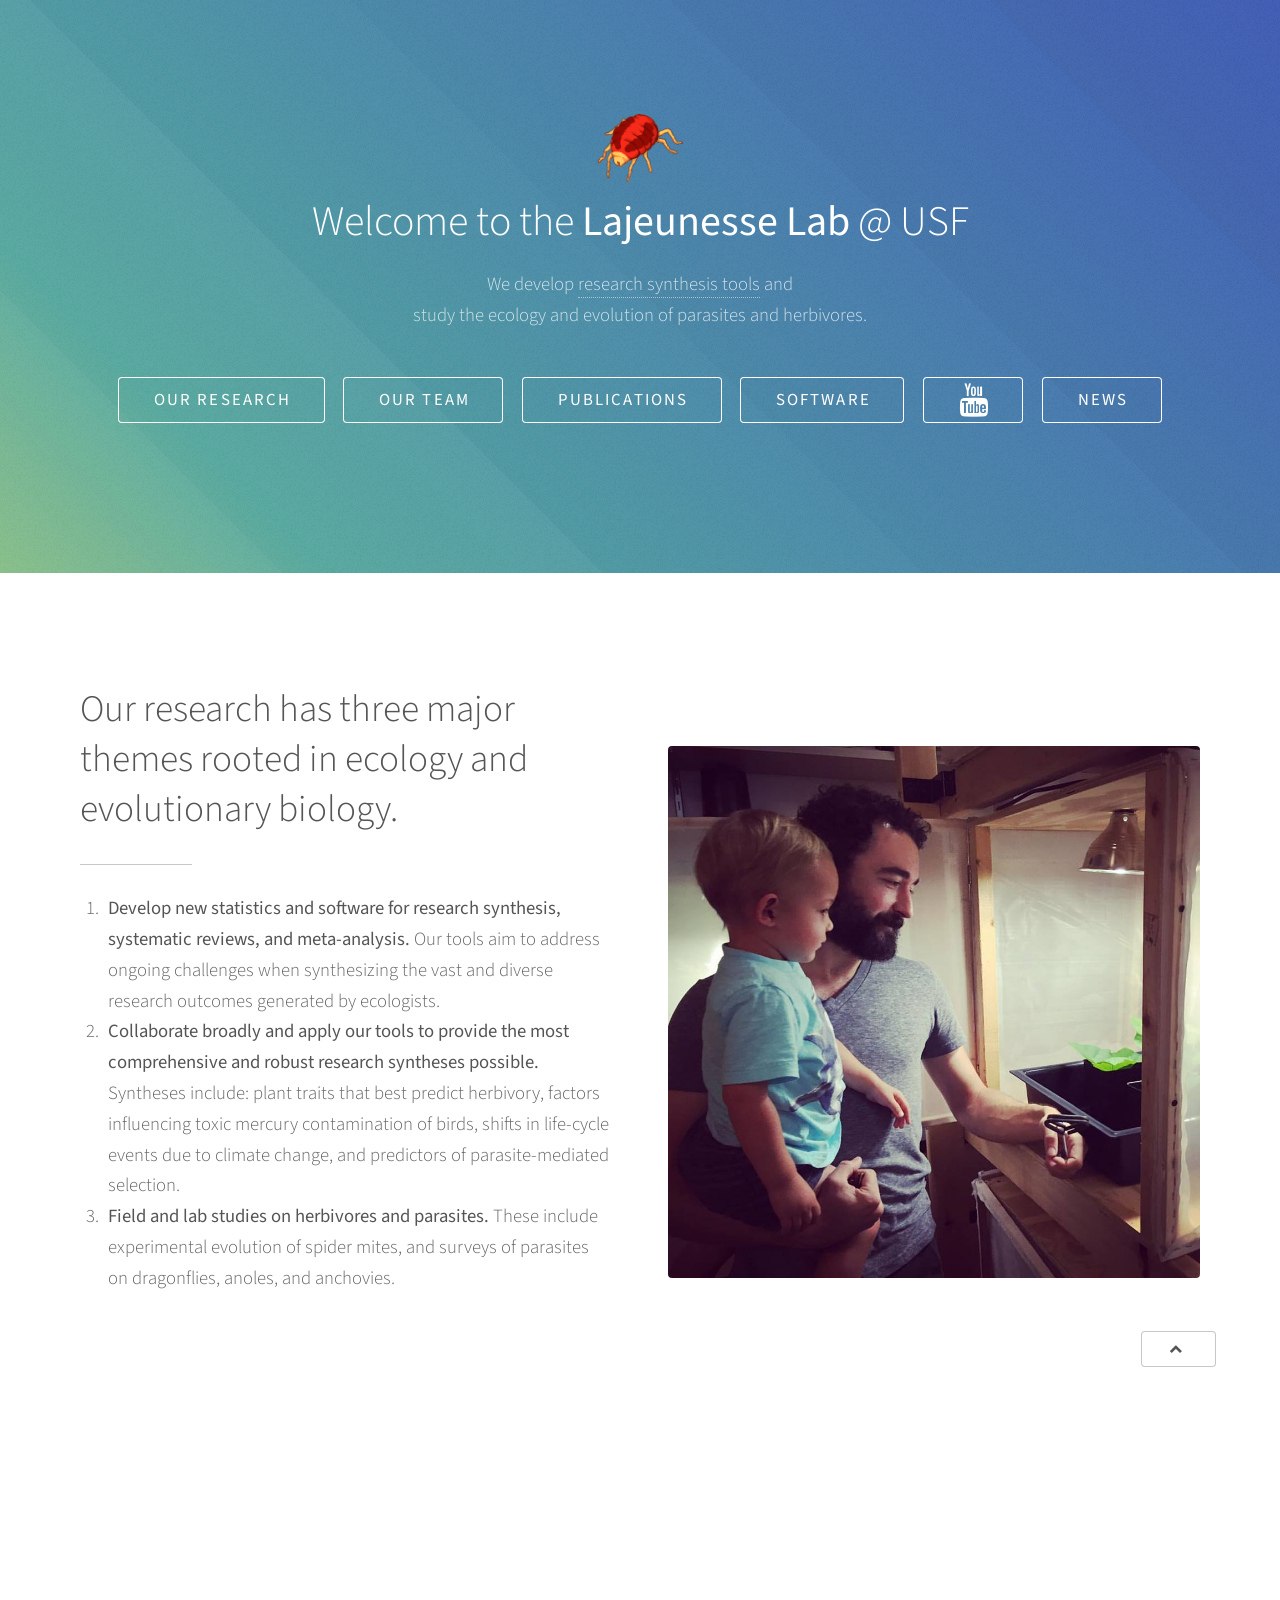
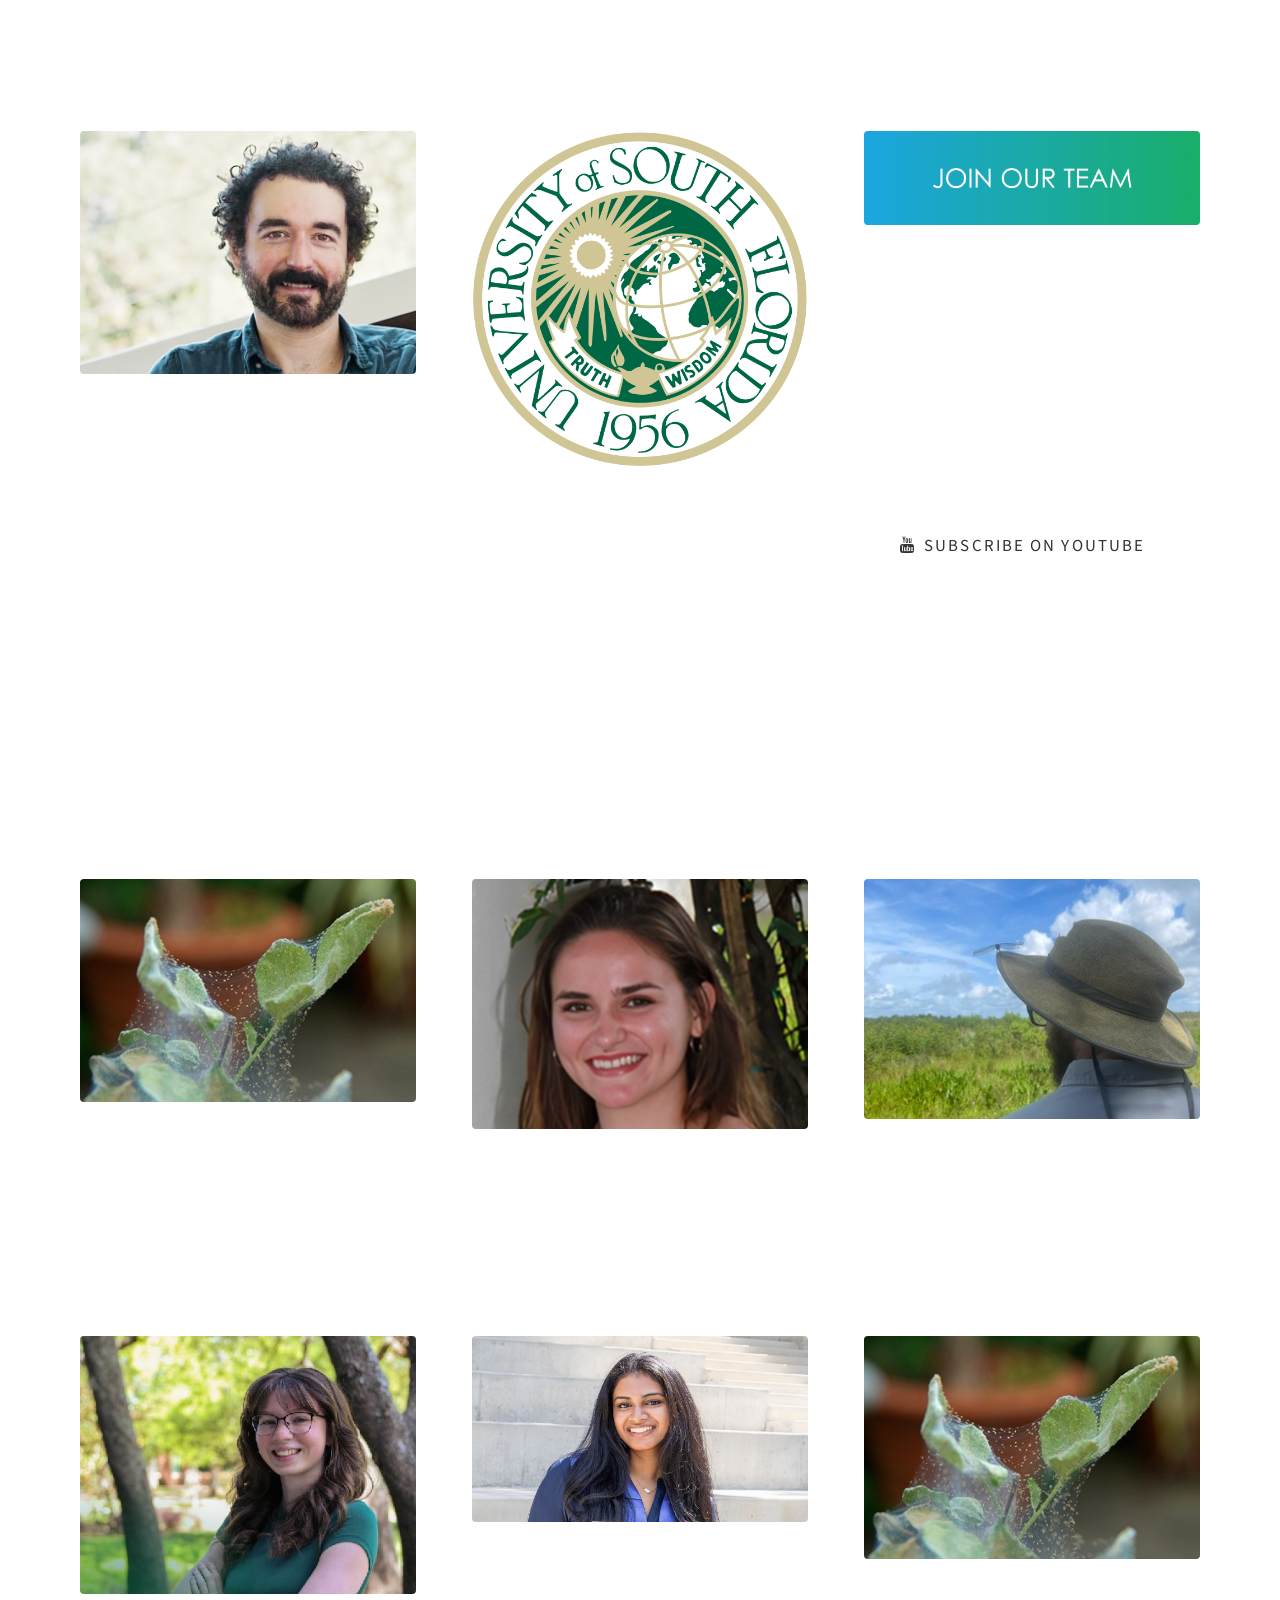
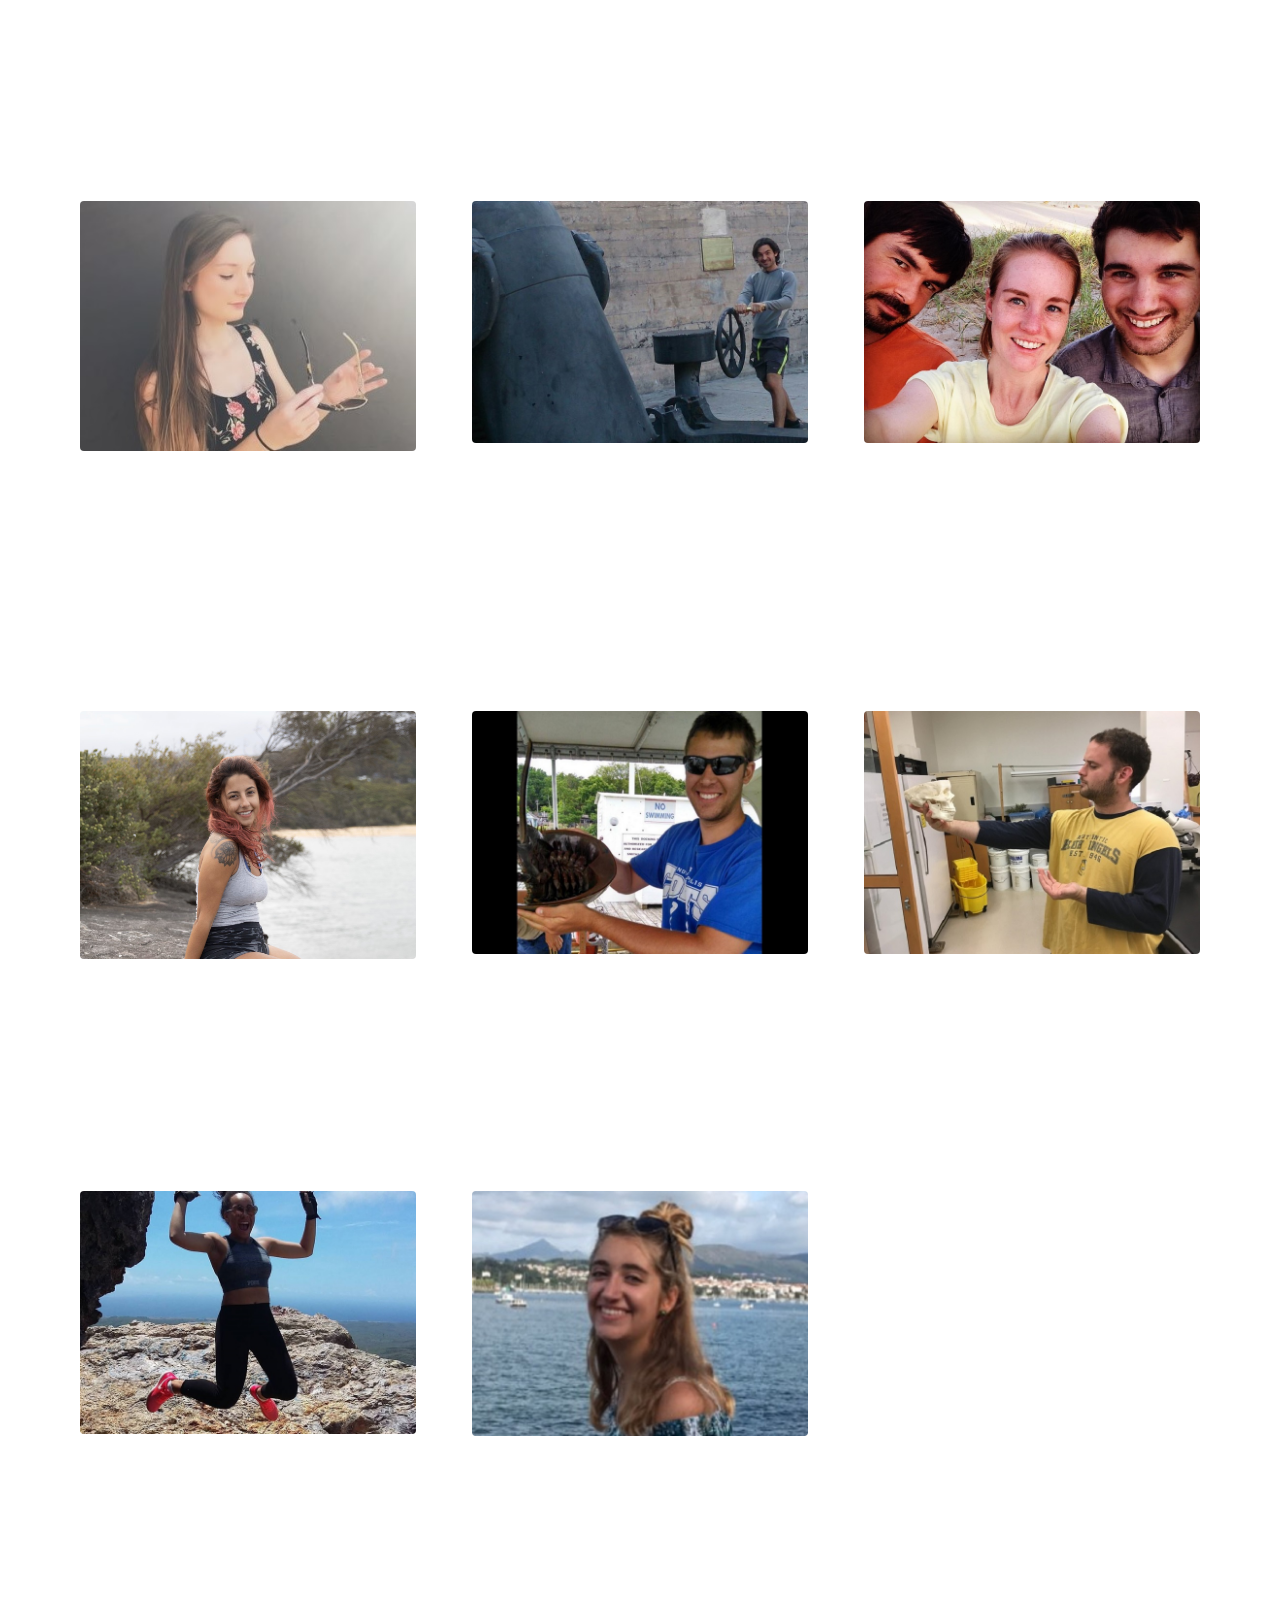
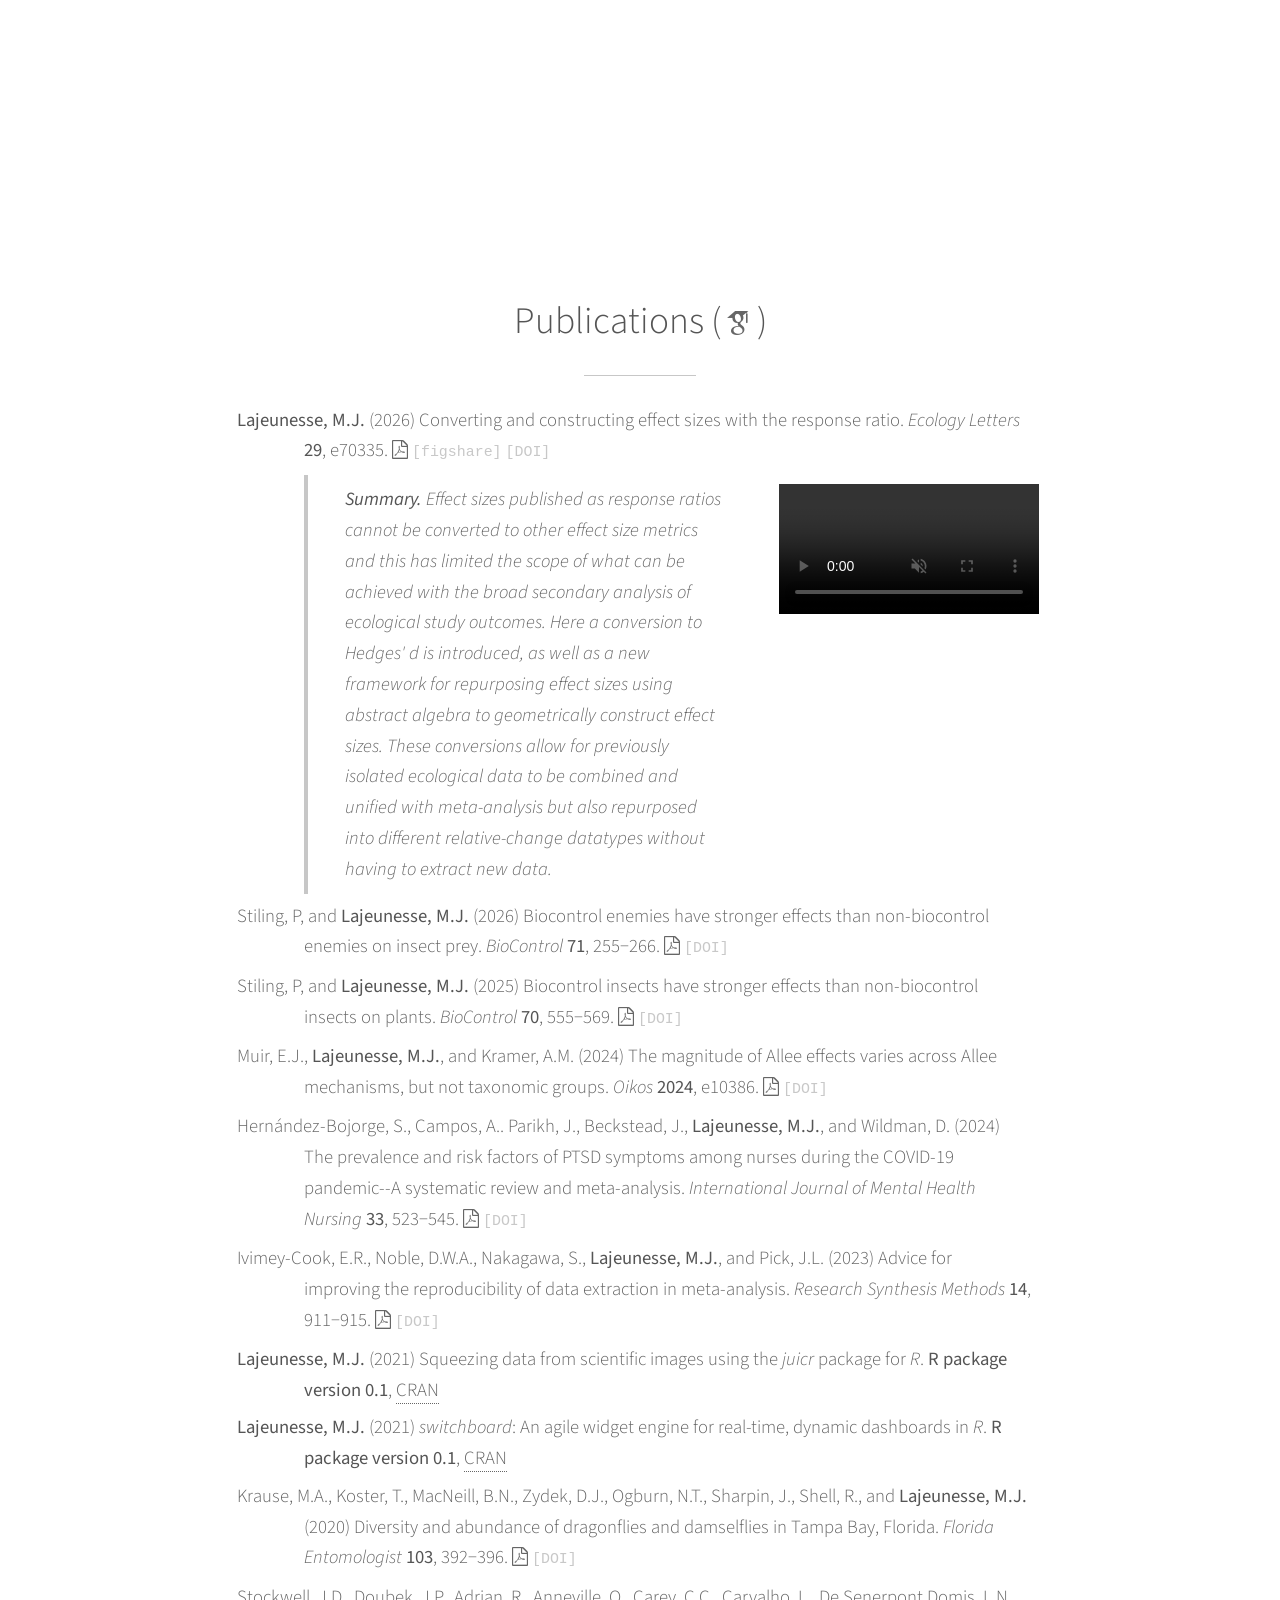
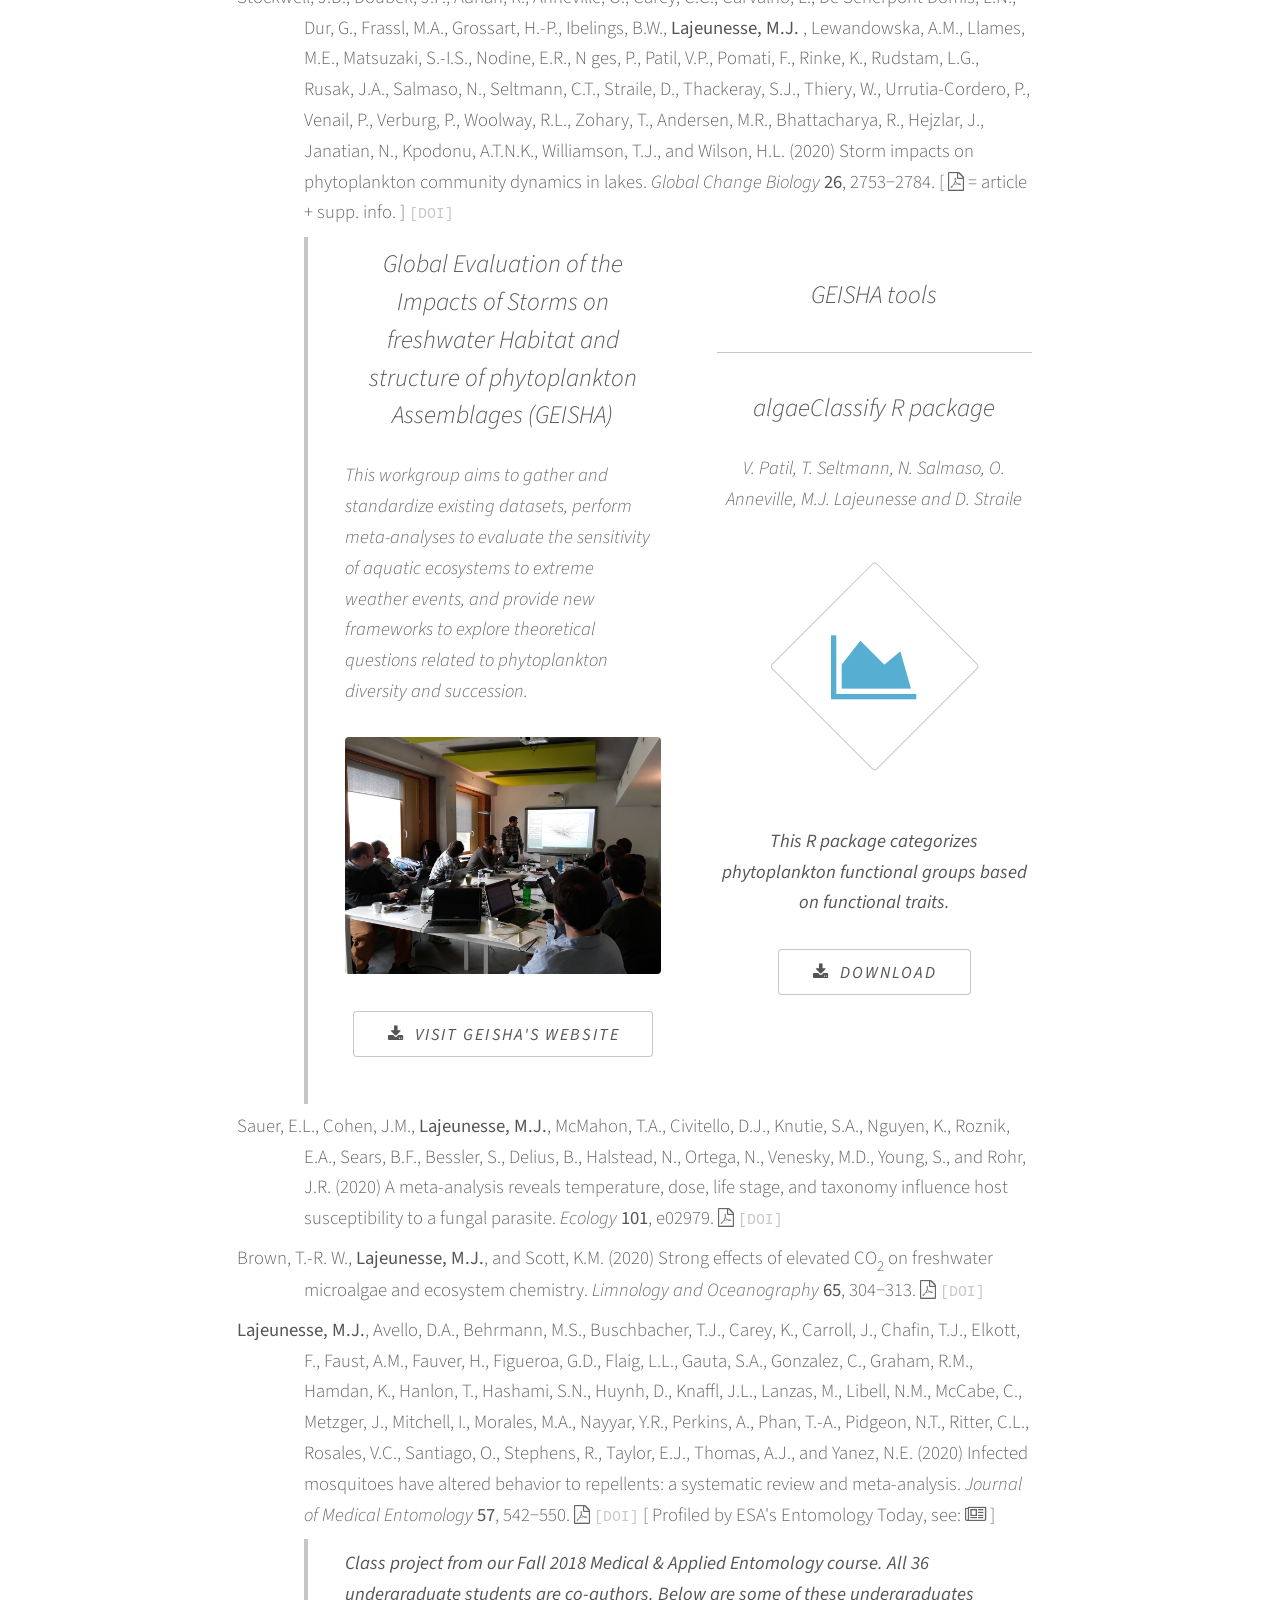
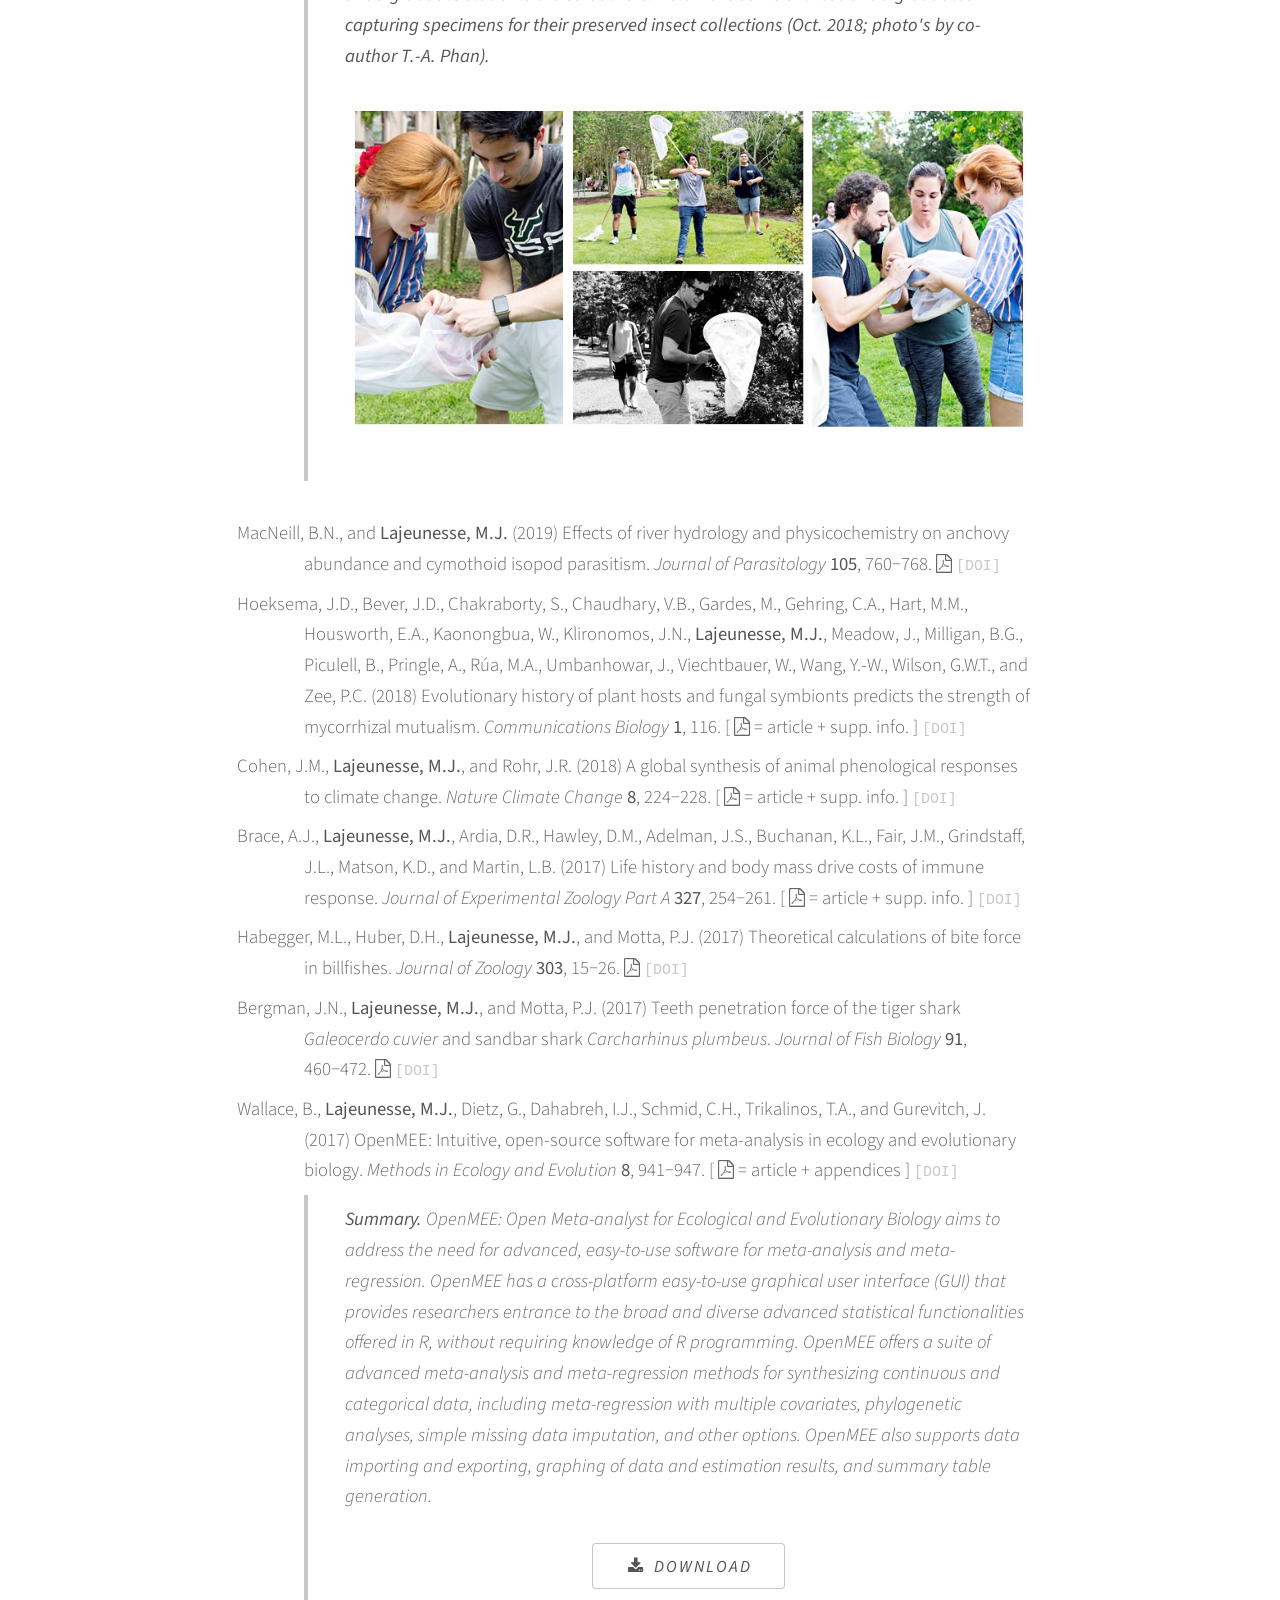
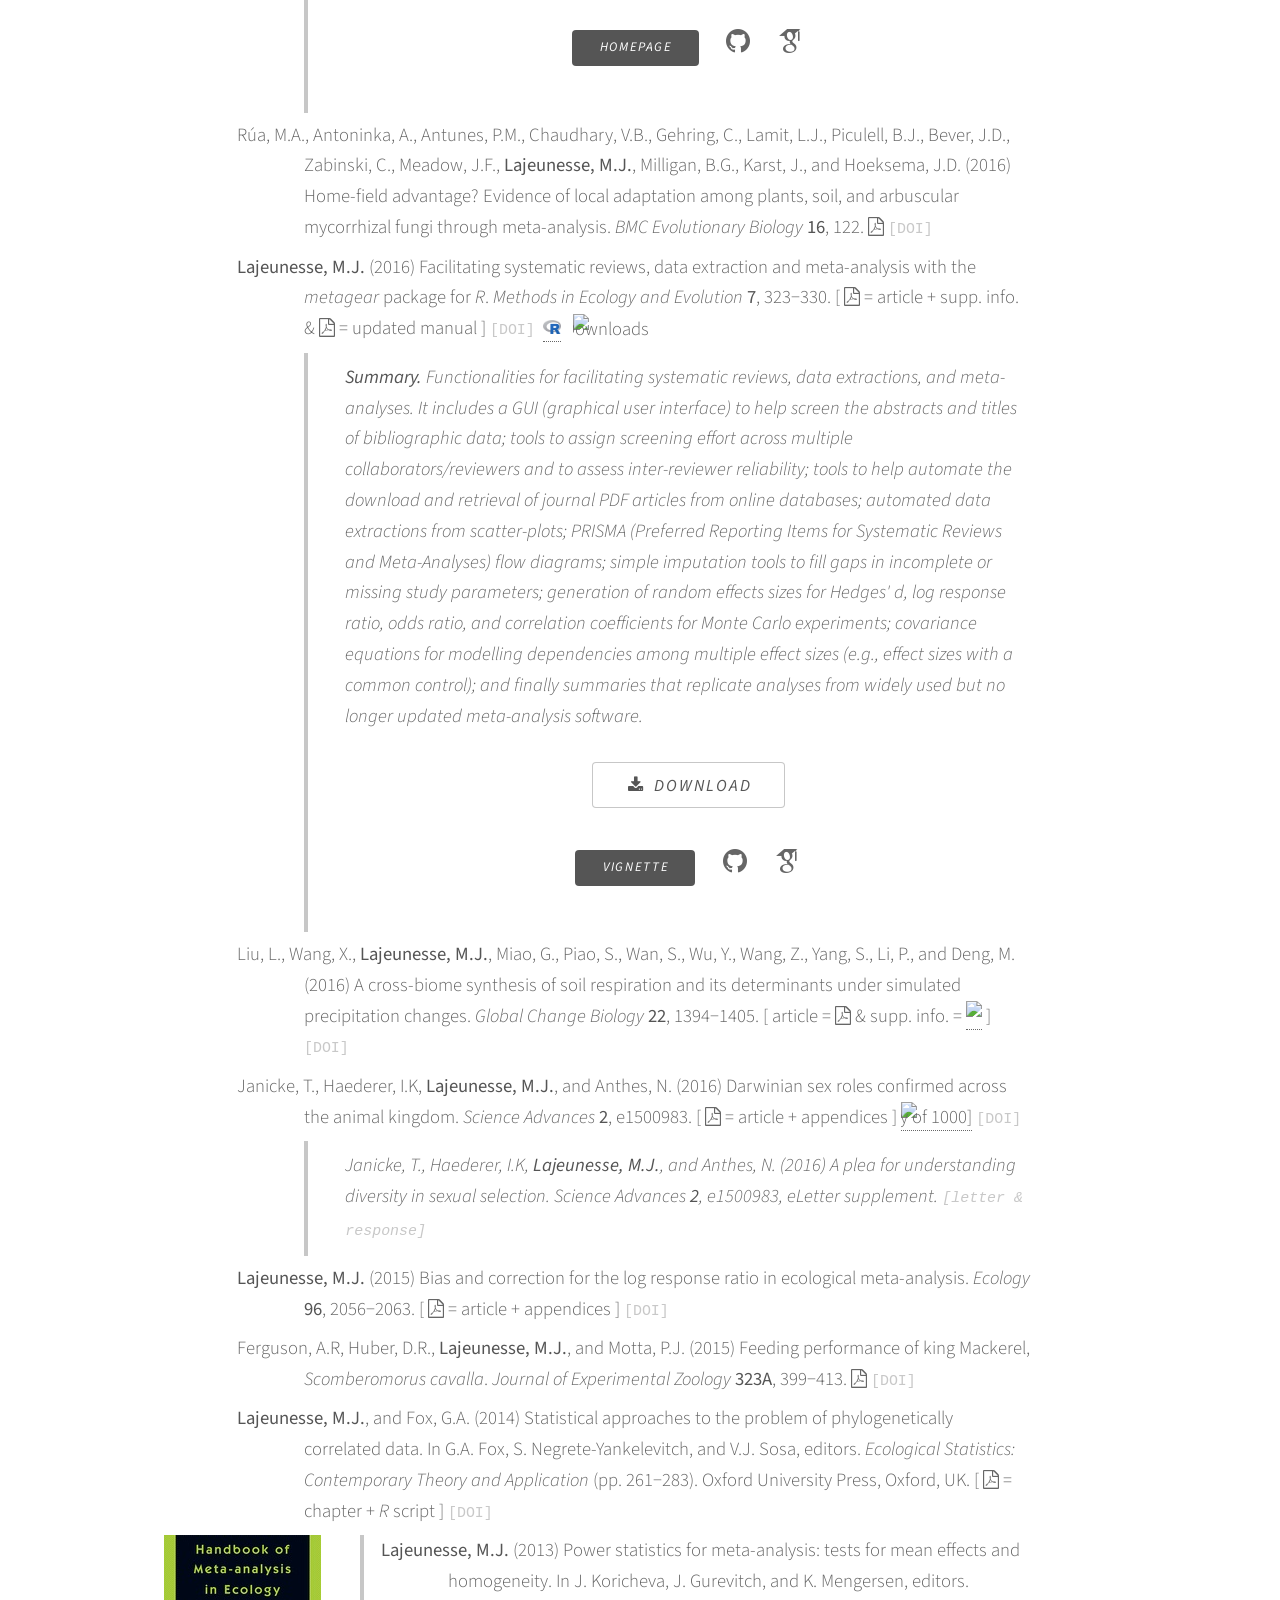
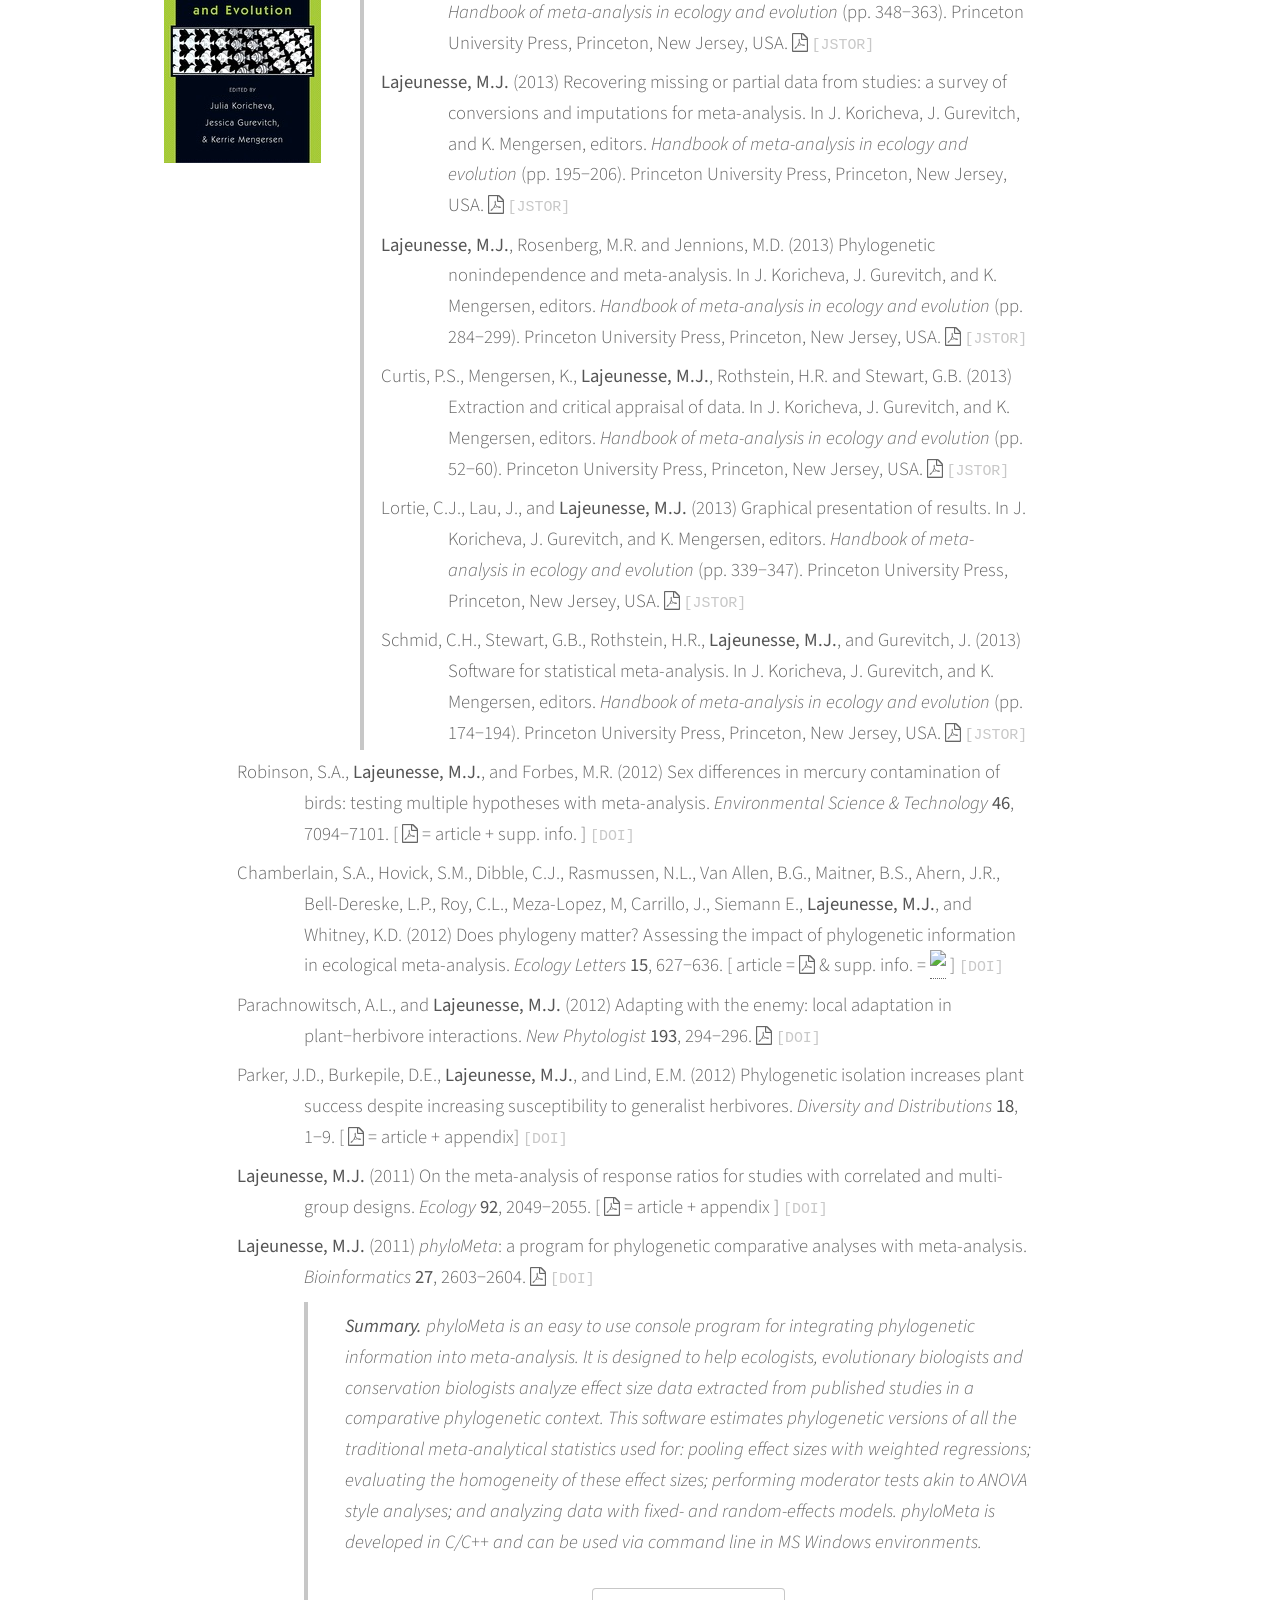
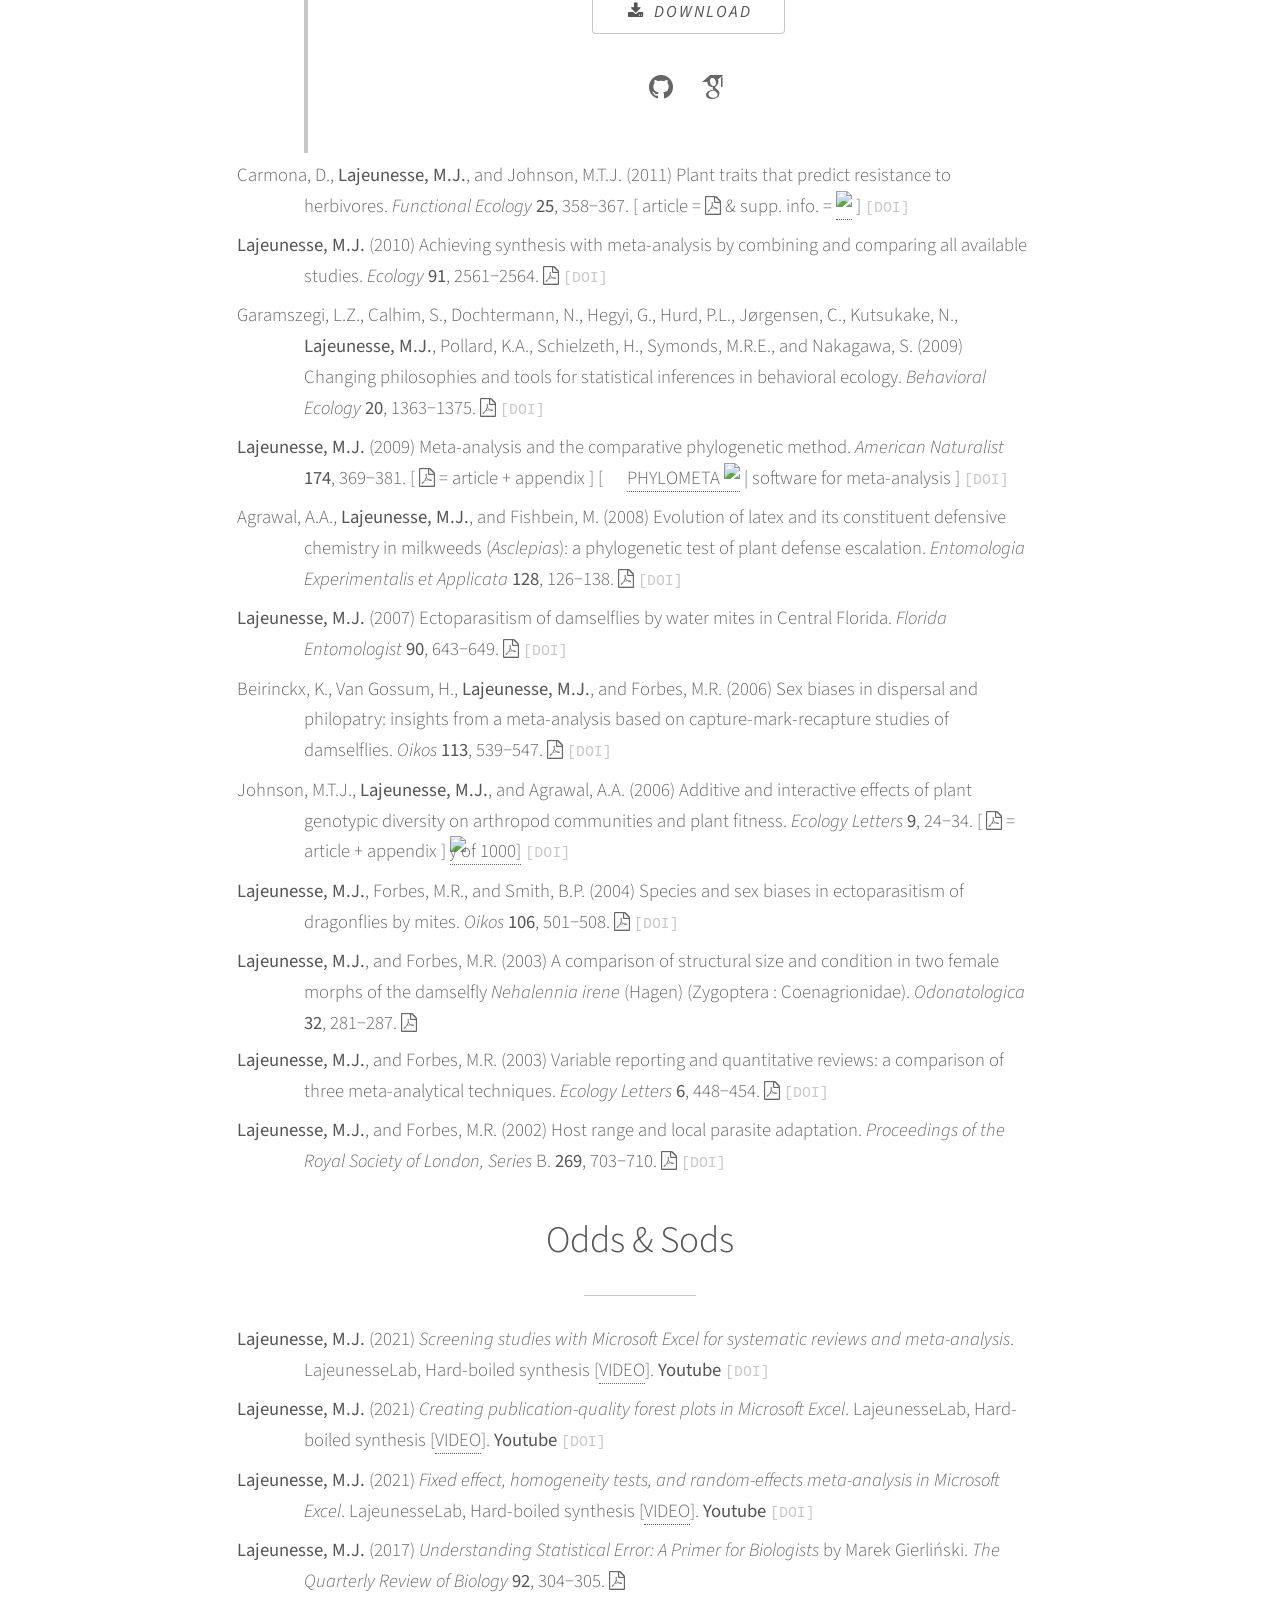
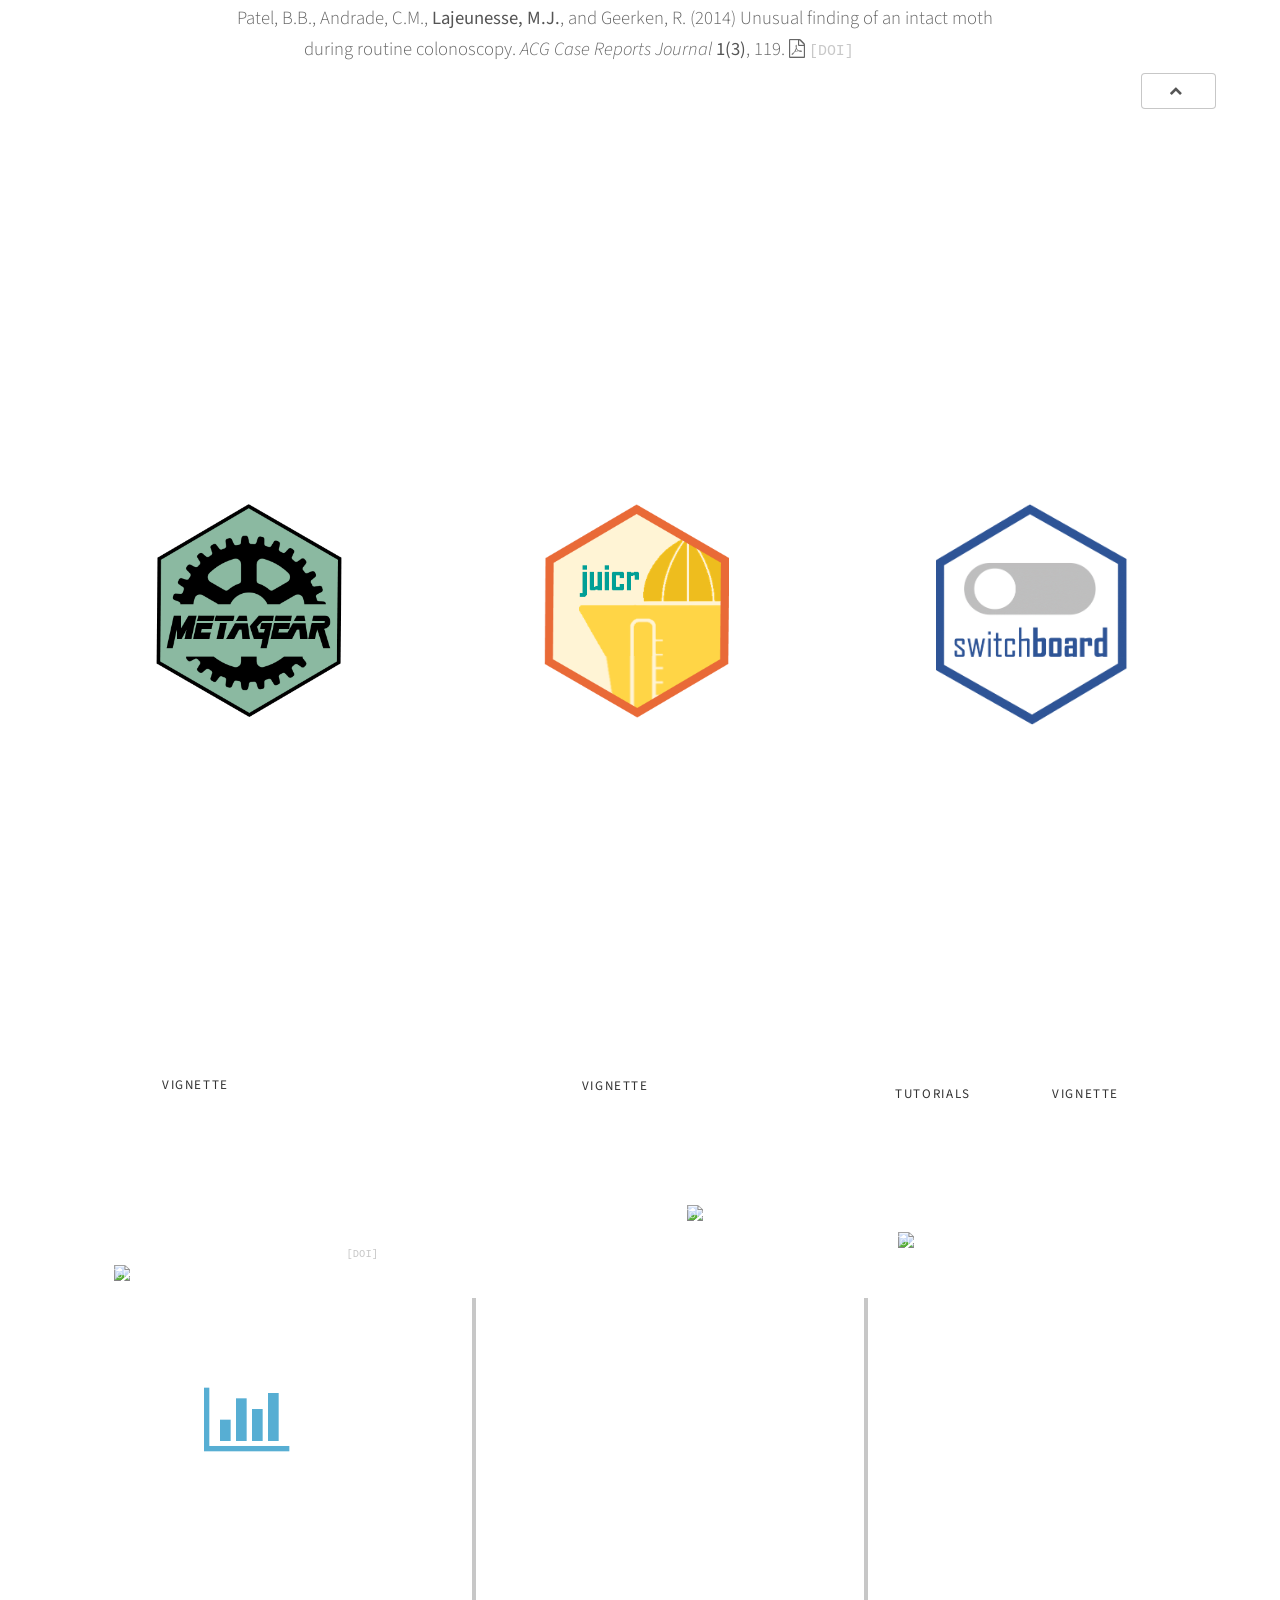
==== commit 3a0f1b4f: "Add files via upload" ====
--- a/index.html
+++ b/index.html
@@ -1,14 +1,13 @@
 <!DOCTYPE HTML>
 <!--
 	Lajeunesse Lab @ USF
-	Dr. Marc J. Lajeunesse | bluesky: @lajeunesseLab | youtube: LajeunesseLab 
+	Dr. Marc J. Lajeunesse | bluesky: @lajeunesseLab | youtube: @LajeunesseLab 
 	Associate Professor, Department of Integrative Biology, University of South Florida
 -->
 <html>
 	<head>
 		<title>Lajeunesse Lab @ USF - ecology, research synthesis, meta-analysis</title>
-		<meta name="description" content="Marc J. Lajeunesse, Associate Professor, University of South Florida, Tampa FL"
-		      content="ecology, evolution, meta-analysis, effect size, metagear, juicr, switchboard package for R, publications, software">
+		<meta name="description" content="Marc J. Lajeunesse, Associate Professor, University of South Florida, Tampa FL, ecology, evolution, meta-analysis, effect size, metagear, juicr, switchboard package for R, publications, software">
 		<meta charset="utf-8" />
 		<meta name="viewport" content="width=device-width, initial-scale=1, user-scalable=no" />
 		<link rel="stylesheet" href="assets/css/main.css" />
@@ -325,14 +324,14 @@
 					</blockquote>
 					<p class="REF"> R&uacute;a, M.A., Antoninka, A., Antunes, P.M., Chaudhary, V.B., Gehring, C., Lamit, L.J., Piculell, B.J., Bever, J.D., Zabinski, C., Meadow, J.F., <b>Lajeunesse, M.J.</b>, Milligan, B.G., Karst, J., and Hoeksema, J.D. (2016) Home-field advantage? Evidence of local adaptation among plants, soil, and arbuscular mycorrhizal fungi through meta-analysis.  <i>BMC Evolutionary Biology</i> <b>16</b>, 122. <a href="papers/Rua_et_al_2016_BMC_Evolutionary_Biology.pdf" class="icon alt fa-file-pdf-o"><span class="label">PDF</span></a> <a class = "DOI" id="DOI_27" href="javascript:showDOI('DOI_27', '10.1186/s12862-016-0698-9')">[DOI]</a> </p>
 
-					<p class="REF"> <b>Lajeunesse, M.J.</b> (2016) Facilitating systematic reviews, data extraction and meta-analysis with the <i>metagear</i> package for <i>R</i>.  <i>Methods in Ecology and Evolution</i> <b>7</b>, 323&#8722;330. [ <a href="papers/Lajeunesse_2016_Methods_in_Ecology_and_Evolution.pdf" class="icon alt fa-file-pdf-o"><span class="label">PDF</span></a> = article + supp. info. & <a href="http://lajeunesse.myweb.usf.edu/metagear/metagear_basic_vignette_v0.4.pdf" class="icon alt fa-file-pdf-o"><span class="label">PDF</span></a> = updated manual ] <a class = "DOI" id="DOI_24" href="javascript:showDOI('DOI_24', '10.1111/2041-210X.12472')">[DOI]</a>&nbsp;&nbsp;<a href="https://cran.r-project.org/web/packages/metagear/index.html"><IMG SRC="images/R_logo.svg.png" width=18 ALT="[CRAN]"></a>&nbsp;&nbsp;&nbsp;<img src="http://cranlogs.r-pkg.org/badges/grand-total/metagear" style="vertical-align:middle;" alt="Total Downloads" /></p>
+					<p class="REF"> <b>Lajeunesse, M.J.</b> (2016) Facilitating systematic reviews, data extraction and meta-analysis with the <i>metagear</i> package for <i>R</i>.  <i>Methods in Ecology and Evolution</i> <b>7</b>, 323&#8722;330. [ <a href="papers/Lajeunesse_2016_Methods_in_Ecology_and_Evolution.pdf" class="icon alt fa-file-pdf-o"><span class="label">PDF</span></a> = article + supp. info. & <a href="metagear/metagear_basic_vignette_v0.4.pdf" class="icon alt fa-file-pdf-o"><span class="label">PDF</span></a> = updated manual ] <a class = "DOI" id="DOI_24" href="javascript:showDOI('DOI_24', '10.1111/2041-210X.12472')">[DOI]</a>&nbsp;&nbsp;<a href="https://cran.r-project.org/web/packages/metagear/index.html"><IMG SRC="images/R_logo.svg.png" width=18 ALT="[CRAN]"></a>&nbsp;&nbsp;&nbsp;<img src="http://cranlogs.r-pkg.org/badges/grand-total/metagear" style="vertical-align:middle;" alt="Total Downloads" /></p>
 					
 					<blockquote style="text-align:left; margin-left:20%; margin-right: 15%; margin-bottom:5pt;"> <b>Summary.</b>  Functionalities for facilitating systematic reviews, data extractions, and meta-analyses. It includes a GUI (graphical user interface) to help screen the abstracts and titles of bibliographic data; tools to assign screening effort across multiple collaborators/reviewers and to assess inter-reviewer reliability; tools to help automate the download and retrieval of journal PDF articles from online databases; automated data extractions from scatter-plots; PRISMA (Preferred Reporting Items for Systematic Reviews and Meta-Analyses) flow diagrams; simple imputation tools to fill gaps in incomplete or missing study parameters; generation of random effects sizes for Hedges' d, log response ratio, odds ratio, and correlation coefficients for Monte Carlo experiments; covariance equations for modelling dependencies among multiple effect sizes (e.g., effect sizes with a common control); and finally summaries that replicate analyses from widely used but no longer updated meta-analysis software. 
 					<br><br> <center>							<ul class="actions special">
 								<li><a href="https://cran.r-project.org/web/packages/metagear/" class="button icon fa-download">Download</a> </li>
 							</ul>
 							<ul class="icons">
-							<li><a href="http://lajeunesse.myweb.usf.edu/metagear/metagear_basic_vignette.html" class="button primary small">Vignette</a></li>
+							<li><a href="metagear/metagear_basic_vignette.html" class="button primary small">Vignette</a></li>
 							<li><a href="https://github.com/cran/metagear/" class="icon alt fa-github"><span class="label">GitHub</span></a></li>
 							<li><a href="https://scholar.google.com/scholar?oi=bibs&hl=en&cites=2293406136817449067" style="border-bottom: dotted 0px;font-size: 1.5em;" class="ai ai-google-scholar ai-2x"></a></li>
 						</ul>
@@ -340,7 +339,7 @@
 					</center/></blockquote>
 					<p class="REF"> Liu, L., Wang, X., <b>Lajeunesse, M.J.</b>, Miao, G., Piao, S., Wan, S., Wu, Y., Wang, Z., Yang, S., Li, P., and Deng, M. (2016) A cross-biome synthesis of soil respiration and its determinants under simulated precipitation changes. <i>Global Change Biology</i> <b>22</b>, 1394&#8722;1405. [ article = <a href="papers/Liu_Wang_Lajeunesse_et_al_2016_Global_Change_Biology.pdf" class="icon alt fa-file-pdf-o"><span class="label">PDF</span></a> & supp. info. = <a href="papers/Liu_Wang_Lajeunesse_et_al_2016_Global_Change_Biology.zip"><IMG SRC="zip.png" BORDER=0 align="ABSBOTTOM" ALT="[ZIP]"></a> ] <a class = "DOI" id="DOI_25" href="javascript:showDOI('DOI_25', '10.1111/gcb.13156')">[DOI]</a></p>
 
-					<p class="REF"> Janicke, T., Haederer, I.K, <b>Lajeunesse, M.J.</b>, and Anthes, N. (2016) Darwinian sex roles confirmed across the animal kingdom.  <i>Science Advances</i> <b>2</b>, e1500983. [ <a href="papers/Janicke_Haederer_Lajeunesse_Anthes_2016_Science_Advances.pdf" class="icon alt fa-file-pdf-o"><span class="label">PDF</span></a> = article + appendices ] <a href="http://f1000.com/prime/726191607"><IMG height="16" SRC="http://lajeunesse.myweb.usf.edu/f1000.bmp" BORDER=0 align="ABSBOTTOM" ALT="[Faculty of 1000]"></a> <a class = "DOI" id="DOI_26" href="javascript:showDOI('DOI_26', '10.1126/sciadv.1500983')">[DOI]</a></p>
+					<p class="REF"> Janicke, T., Haederer, I.K, <b>Lajeunesse, M.J.</b>, and Anthes, N. (2016) Darwinian sex roles confirmed across the animal kingdom.  <i>Science Advances</i> <b>2</b>, e1500983. [ <a href="papers/Janicke_Haederer_Lajeunesse_Anthes_2016_Science_Advances.pdf" class="icon alt fa-file-pdf-o"><span class="label">PDF</span></a> = article + appendices ] <a href="http://f1000.com/prime/726191607"><IMG height="16" SRC="images/f1000.bmp" BORDER=0 align="ABSBOTTOM" ALT="[Faculty of 1000]"></a> <a class = "DOI" id="DOI_26" href="javascript:showDOI('DOI_26', '10.1126/sciadv.1500983')">[DOI]</a></p>
 
 					<blockquote style="text-align:left; margin-left:20%; margin-right: 15%; margin-bottom:5pt;"> Janicke, T., Haederer, I.K, <b>Lajeunesse, M.J.</b>, and Anthes, N. (2016) A plea for understanding diversity in sexual selection.  <i>Science Advances</i> <b>2</b>, e1500983, eLetter supplement. <a class = "DOI" id="DOI_261" href="http://advances.sciencemag.org/content/2/2/e1500983/tab-e-letters">[letter & response]</a> </blockquote>
 
@@ -402,7 +401,7 @@
 
 						<p class="REF"> Beirinckx, K., Van Gossum, H., <b>Lajeunesse, M.J.</b>, and Forbes, M.R. (2006) Sex biases in dispersal and philopatry: insights from a meta-analysis based on capture-mark-recapture studies of damselflies. <I>Oikos</I> <B>113</B>, 539&#8722;547. <a href="papers/Beirinckx_Van_Gossum_Lajeunesse_Forbes_2006_Oikos.pdf" class="icon alt fa-file-pdf-o"><span class="label">PDF</span></a> <a class = "DOI" id="DOI_6" href="javascript:showDOI('DOI_6', '10.1111/j.2006.0030-1299.14391.x')">[DOI]</a></p>
 
-						<p class="REF"> Johnson, M.T.J., <b>Lajeunesse, M.J.</b>, and Agrawal, A.A. (2006) Additive and interactive effects of plant genotypic diversity on arthropod communities and plant fitness. <I>Ecology Letters </I> <B>9</B>, 24&#8722;34. [ <a href="papers/Johnson_Lajeunesse_Agrawal_Ecol_Letters_2006.pdf" class="icon alt fa-file-pdf-o"><span class="label">PDF</span></a> = article + appendix ] </a> <a href="http://f1000biology.com/article/id/1030088/evaluation"><IMG height="16" SRC="http://lajeunesse.myweb.usf.edu/f1000.bmp" BORDER=0 align="ABSBOTTOM" ALT="[Faculty of 1000]"></a> <a class = "DOI" id="DOI_5" href="javascript:showDOI('DOI_5', '10.1111/j.1461-0248.2005.00833.x')">[DOI]</a></p>
+						<p class="REF"> Johnson, M.T.J., <b>Lajeunesse, M.J.</b>, and Agrawal, A.A. (2006) Additive and interactive effects of plant genotypic diversity on arthropod communities and plant fitness. <I>Ecology Letters </I> <B>9</B>, 24&#8722;34. [ <a href="papers/Johnson_Lajeunesse_Agrawal_Ecol_Letters_2006.pdf" class="icon alt fa-file-pdf-o"><span class="label">PDF</span></a> = article + appendix ] </a> <a href="http://f1000biology.com/article/id/1030088/evaluation"><IMG height="16" SRC="images/f1000.bmp" BORDER=0 align="ABSBOTTOM" ALT="[Faculty of 1000]"></a> <a class = "DOI" id="DOI_5" href="javascript:showDOI('DOI_5', '10.1111/j.1461-0248.2005.00833.x')">[DOI]</a></p>
 
 						<p class="REF"> <b>Lajeunesse, M.J.</b>, Forbes, M.R., and Smith, B.P. (2004) Species and sex biases in ectoparasitism of dragonflies by mites.  <I> Oikos </I> <B>106</B>, 501&#8722;508. <a href="papers/Lajeunesse_Forbes_Smith_2004_Oikos.pdf" class="icon alt fa-file-pdf-o"><span class="label">PDF</span></a> <a class = "DOI" id="DOI_4" href="javascript:showDOI('DOI_4', '10.1111/j.0030-1299.2004.13076.x')">[DOI]</a></p>
 
@@ -537,13 +536,13 @@
 
 						<div class="col-4 col-12-medium">
 						
-							<blockquote class="twitter-tweet"><p lang="en" dir="ltr">thanks all who watched my silly YouTube and reached-out about this abandoned R project... <br><br>introducing the first ??-themed plot-digitizer with automated extraction tools: <br><br>the juicr R package: squeeze data from your images <br><br>now on CRAN, but watch here: <a href="https://t.co/W8aszh2Tdg">https://t.co/W8aszh2Tdg</a> <a href="https://t.co/WQUnXWRtuT">pic.twitter.com/WQUnXWRtuT</a></p>&mdash; Marc J. Lajeunesse (@LajeunesseLab) <a href="https://twitter.com/LajeunesseLab/status/1388181342643388424?ref_src=twsrc%5Etfw">April 30, 2021</a></blockquote> <script async src="https://platform.twitter.com/widgets.js" charset="utf-8"></script> 
-
-						</div>
-						
-						<div class="col-4 col-12-medium">
-						
-<blockquote class="twitter-tweet"><p lang="en" dir="ltr">Dashboards are great for data snapshots--but what if you need something more agile in R?<br><br>Generate real-time, dynamic visualizations for simulations or whatevs with the ?????????????????????? package ??<br><br>See tutorial:<a href="https://t.co/DAGqDCNOdI">https://t.co/DAGqDCNOdI</a><br><br>??1/7 <a href="https://twitter.com/hashtag/Rstats?src=hash&amp;ref_src=twsrc%5Etfw">#Rstats</a> <a href="https://twitter.com/hashtag/dataviz?src=hash&amp;ref_src=twsrc%5Etfw">#dataviz</a> <a href="https://twitter.com/hashtag/DataScience?src=hash&amp;ref_src=twsrc%5Etfw">#DataScience</a> <a href="https://t.co/77N3i0BE5i">pic.twitter.com/77N3i0BE5i</a></p>&mdash; Marc J. Lajeunesse (@LajeunesseLab) <a href="https://twitter.com/LajeunesseLab/status/1446558902796029956?ref_src=twsrc%5Etfw">October 8, 2021</a></blockquote> <script async src="https://platform.twitter.com/widgets.js" charset="utf-8"></script> 
+							<blockquote class="twitter-tweet"><p lang="en" dir="ltr">thanks all who watched my silly YouTube and reached-out about this abandoned R project... <br><br>introducing the first ??-themed plot-digitizer with automated extraction tools: <br><br>the juicr R package: squeeze data from your images <br><br>now on CRAN, but watch here: <a href="https://t.co/W8aszh2Tdg">https://t.co/W8aszh2Tdg</a> <a href="https://t.co/WQUnXWRtuT">pic.twitter.com/WQUnXWRtuT</a></p>&mdash; Marc J. Lajeunesse (@LajeunesseLab) <a href="https://twitter.com/LajeunesseLab/status/1388181342643388424?ref_src=twsrc%5Etfw">April 30, 2021</a></blockquote> 
+
+						</div>
+						
+						<div class="col-4 col-12-medium">
+						
+<blockquote class="twitter-tweet"><p lang="en" dir="ltr">Dashboards are great for data snapshots--but what if you need something more agile in R?<br><br>Generate real-time, dynamic visualizations for simulations or whatevs with the ?????????????????????? package ??<br><br>See tutorial:<a href="https://t.co/DAGqDCNOdI">https://t.co/DAGqDCNOdI</a><br><br>??1/7 <a href="https://twitter.com/hashtag/Rstats?src=hash&amp;ref_src=twsrc%5Etfw">#Rstats</a> <a href="https://twitter.com/hashtag/dataviz?src=hash&amp;ref_src=twsrc%5Etfw">#dataviz</a> <a href="https://twitter.com/hashtag/DataScience?src=hash&amp;ref_src=twsrc%5Etfw">#DataScience</a> <a href="https://t.co/77N3i0BE5i">pic.twitter.com/77N3i0BE5i</a></p>&mdash; Marc J. Lajeunesse (@LajeunesseLab) <a href="https://twitter.com/LajeunesseLab/status/1446558902796029956?ref_src=twsrc%5Etfw">October 8, 2021</a></blockquote> 
 						</div>
 
 					<div class="col-4 col-12-medium">
@@ -587,7 +586,7 @@
 						<h3> A <i>youtube</i> course that covers the A-through-Z of an entire systematic review and meta-analysis project.</h3>
 						</div>
 						<div class="col-6 col-12-medium">
-							<blockquote class="twitter-tweet"><p lang="en" dir="ltr">Hi all, I started my winter session meta-analysis course on YouTube! <br><br>Join me as I muddle my way through an entire synthesis project. It s meant as an entry to research synthesis, so expect some lighthearted fun with new posts nearly daily :-)<a href="https://t.co/5ZTrDhxNYe">https://t.co/5ZTrDhxNYe</a></p>&mdash; Marc J. Lajeunesse (@LajeunesseLab) <a href="https://twitter.com/LajeunesseLab/status/1334662543365840898?ref_src=twsrc%5Etfw">December 4, 2020</a></blockquote> <script async src="https://platform.twitter.com/widgets.js" charset="utf-8"></script>
+							<blockquote class="twitter-tweet"><p lang="en" dir="ltr">Hi all, I started my winter session meta-analysis course on YouTube! <br><br>Join me as I muddle my way through an entire synthesis project. It s meant as an entry to research synthesis, so expect some lighthearted fun with new posts nearly daily :-)<a href="https://t.co/5ZTrDhxNYe">https://t.co/5ZTrDhxNYe</a></p>&mdash; Marc J. Lajeunesse (@LajeunesseLab) <a href="https://twitter.com/LajeunesseLab/status/1334662543365840898?ref_src=twsrc%5Etfw">December 4, 2020</a></blockquote> 
 						</div>
 					</div>
 					</header>
@@ -595,37 +594,37 @@
 					<div class="row gtr-uniform gtr-50">
 
 						<div class="col-3 col-12-medium">
-								<span class="image fit"><iframe width="320" height="200" src="https://www.youtube.com/embed/rM4MQA5hU6c?autoplay=0&mute=1" referrerpolicy="strict-origin-when-cross-origin"></iframe><br>scoping & searching studies<br> [ transcript = <a href="http://lajeunesse.myweb.usf.edu/YOUTUBE/transcript_HBS_YOUTUBE_LECTURE_1.txt" class="icon fa-deaf"><span class="label">transcript</span></a> ]</span>
-						</div>
-						<div class="col-3 col-12-medium">
-							<span class="image fit"><iframe width="320" height="200"  src="https://www.youtube.com/embed/wQd9vJy2dlo?autoplay=0&mute=1" referrerpolicy="strict-origin-when-cross-origin"></iframe><br>screening studies</span>
-						</div>
-						<div class="col-3 col-12-medium">
-							<span class="image fit"><iframe width="320" height="200"  src="https://www.youtube.com/embed/daaXUckHsDA?autoplay=0&mute=1" referrerpolicy="strict-origin-when-cross-origin"></iframe><br>screening studies & Tcl/Tk GUIs in R</span>
-						</div>
-						<div class="col-3 col-12-medium">
-							<span class="image fit"><iframe width="320" height="200"  src="https://www.youtube.com/embed/FhBTW3npoJ4?autoplay=0&mute=1" referrerpolicy="strict-origin-when-cross-origin"></iframe><br>retrieving full-text of studies</span>
-						</div>
-						<div class="col-3 col-12-medium">
-							<span class="image fit"><iframe width="320" height="200"  src="https://www.youtube.com/embed/822OaSWx2QM?autoplay=0&mute=1" referrerpolicy="strict-origin-when-cross-origin"></iframe><br>joy of open-access research</span>
-						</div>
-						<div class="col-3 col-12-medium">
-							<span class="image fit"><iframe width="320" height="200"  src="https://www.youtube.com/embed/YUcSfV0BglY?autoplay=0&mute=1" referrerpolicy="strict-origin-when-cross-origin"></iframe><br>coding & extracting data from studies I</span>
-						</div>
-						<div class="col-3 col-12-medium">
-							<span class="image fit"><iframe width="320" height="200"  src="https://www.youtube.com/embed/9mVu_ujYA1E?autoplay=0&mute=1" referrerpolicy="strict-origin-when-cross-origin"></iframe><br>coding & extracting data from studies II</span>
-						</div>
-						<div class="col-3 col-12-medium">
-							<span class="image fit"><iframe width="320" height="200"  src="https://www.youtube.com/embed/XINqY_dk-JI?autoplay=0&mute=1" referrerpolicy="strict-origin-when-cross-origin"></iframe><br>coding & extracting data from studies III</span>
-						</div>
-						<div class="col-3 col-12-medium">
-							<span class="image fit"><iframe width="320" height="200"  src="https://www.youtube.com/embed/Q1H0Gl-PddM?autoplay=0&mute=1" referrerpolicy="strict-origin-when-cross-origin"></iframe><br>coding & extracting data from studies IV</span>
-						</div>
-						<div class="col-3 col-12-medium">
-							<span class="image fit"><iframe width="320" height="200"  src="https://www.youtube.com/embed/cLq2F6wSPNY?autoplay=0&mute=1" referrerpolicy="strict-origin-when-cross-origin"></iframe><br>coding & extracting data from studies V</span>
-						</div>
-						<div class="col-3 col-12-medium">
-							<span class="image fit"><iframe width="320" height="200"  src="https://www.youtube.com/embed/Yi1WtrvI-44?autoplay=0&mute=1" referrerpolicy="strict-origin-when-cross-origin"></iframe><br>origin of catnip 10x better than DEET</span>
+								<span class="image fit"><iframe width="320" height="200" loading="lazy" src="https://www.youtube.com/embed/rM4MQA5hU6c?autoplay=0&mute=1" referrerpolicy="strict-origin-when-cross-origin"></iframe><br>scoping & searching studies<br> [ transcript = <a href="YOUTUBE/transcript_HBS_YOUTUBE_LECTURE_1.txt" class="icon fa-deaf"><span class="label">transcript</span></a> ]</span>
+						</div>
+						<div class="col-3 col-12-medium">
+							<span class="image fit"><iframe width="320" height="200" loading="lazy"  src="https://www.youtube.com/embed/wQd9vJy2dlo?autoplay=0&mute=1" referrerpolicy="strict-origin-when-cross-origin"></iframe><br>screening studies</span>
+						</div>
+						<div class="col-3 col-12-medium">
+							<span class="image fit"><iframe width="320" height="200" loading="lazy"  src="https://www.youtube.com/embed/daaXUckHsDA?autoplay=0&mute=1" referrerpolicy="strict-origin-when-cross-origin"></iframe><br>screening studies & Tcl/Tk GUIs in R</span>
+						</div>
+						<div class="col-3 col-12-medium">
+							<span class="image fit"><iframe width="320" height="200" loading="lazy"  src="https://www.youtube.com/embed/FhBTW3npoJ4?autoplay=0&mute=1" referrerpolicy="strict-origin-when-cross-origin"></iframe><br>retrieving full-text of studies</span>
+						</div>
+						<div class="col-3 col-12-medium">
+							<span class="image fit"><iframe width="320" height="200" loading="lazy"   src="https://www.youtube.com/embed/822OaSWx2QM?autoplay=0&mute=1" referrerpolicy="strict-origin-when-cross-origin"></iframe><br>joy of open-access research</span>
+						</div>
+						<div class="col-3 col-12-medium">
+							<span class="image fit"><iframe width="320" height="200" loading="lazy"   src="https://www.youtube.com/embed/YUcSfV0BglY?autoplay=0&mute=1" referrerpolicy="strict-origin-when-cross-origin"></iframe><br>coding & extracting data from studies I</span>
+						</div>
+						<div class="col-3 col-12-medium">
+							<span class="image fit"><iframe width="320" height="200" loading="lazy"  src="https://www.youtube.com/embed/9mVu_ujYA1E?autoplay=0&mute=1" referrerpolicy="strict-origin-when-cross-origin"></iframe><br>coding & extracting data from studies II</span>
+						</div>
+						<div class="col-3 col-12-medium">
+							<span class="image fit"><iframe width="320" height="200" loading="lazy"   src="https://www.youtube.com/embed/XINqY_dk-JI?autoplay=0&mute=1" referrerpolicy="strict-origin-when-cross-origin"></iframe><br>coding & extracting data from studies III</span>
+						</div>
+						<div class="col-3 col-12-medium">
+							<span class="image fit"><iframe width="320" height="200" loading="lazy"  src="https://www.youtube.com/embed/Q1H0Gl-PddM?autoplay=0&mute=1" referrerpolicy="strict-origin-when-cross-origin"></iframe><br>coding & extracting data from studies IV</span>
+						</div>
+						<div class="col-3 col-12-medium">
+							<span class="image fit"><iframe width="320" height="200" loading="lazy"  src="https://www.youtube.com/embed/cLq2F6wSPNY?autoplay=0&mute=1" referrerpolicy="strict-origin-when-cross-origin"></iframe><br>coding & extracting data from studies V</span>
+						</div>
+						<div class="col-3 col-12-medium">
+							<span class="image fit"><iframe width="320" height="200" loading="lazy"  src="https://www.youtube.com/embed/Yi1WtrvI-44?autoplay=0&mute=1" referrerpolicy="strict-origin-when-cross-origin"></iframe><br>origin of catnip 10x better than DEET</span>
 						</div>
 						
 						<div class="col-3 col-12-medium">
@@ -640,26 +639,26 @@
 						<h2><br><b>Course Tweets</b></h2><br>
 					<div class="row gtr-150">						
 						<div class="col-4 col-12-medium">
-							<span class="image fit"><center><blockquote class="twitter-tweet"><p lang="en" dir="ltr">What an excellent resource. Not just for active researchers themselves, but for communicators and students of science, health, and data communication to deepen their data literacy. Thanks <a href="https://twitter.com/LajeunesseLab?ref_src=twsrc%5Etfw">@LajeunesseLab</a> ! <a href="https://twitter.com/hashtag/scicomm?src=hash&amp;ref_src=twsrc%5Etfw">#scicomm</a> <a href="https://twitter.com/hashtag/techcom?src=hash&amp;ref_src=twsrc%5Etfw">#techcom</a> <a href="https://t.co/07CpBVriKa">https://t.co/07CpBVriKa</a></p>&mdash; Kate M Maddalena (@KateMadd) <a href="https://twitter.com/KateMadd/status/1337797617032585216?ref_src=twsrc%5Etfw">December 12, 2020</a></blockquote> <script async src="https://platform.twitter.com/widgets.js" charset="utf-8"></script>  </center></span>
-						</div>
-						<div class="col-4 col-12-medium">
-							<span class="image fit"><center><blockquote class="twitter-tweet"><p lang="en" dir="ltr">Wow, this is a great opportunity for anyone interested in learning how to do meta-analyses. Marc L. is a world-leader on this topic who has created many of the state-of-the-art meta-analytical methods! Thank you Marc for making this available to the community as a whole-for free! <a href="https://t.co/kHGpdfkM8J">https://t.co/kHGpdfkM8J</a></p>&mdash; Marc Johnson (@evoecolab) <a href="https://twitter.com/evoecolab/status/1337795989445468163?ref_src=twsrc%5Etfw">December 12, 2020</a></blockquote> <script async src="https://platform.twitter.com/widgets.js" charset="utf-8"></script> </center></span>
-						</div>
-						<div class="col-4 col-12-medium">
-							<span class="image fit"><center><blockquote class="twitter-tweet"><p lang="en" dir="ltr">Marc knows what he is doing, so check this out... <a href="https://t.co/LUqyrxEGh7">https://t.co/LUqyrxEGh7</a></p>&mdash; Michael Jennions (@Mikejennions) <a href="https://twitter.com/Mikejennions/status/1334769414227431425?ref_src=twsrc%5Etfw">December 4, 2020</a></blockquote> <script async src="https://platform.twitter.com/widgets.js" charset="utf-8"></script> </center></span>
-						</div>
-
-						<div class="col-4 col-12-medium">
-							<span class="image fit"><center><blockquote class="twitter-tweet"><p lang="en" dir="ltr">Practical meta-analysis course on-line by the guru himself! <a href="https://t.co/edRNFc7Dld">https://t.co/edRNFc7Dld</a></p>&mdash; Anurag Agrawal (@anuragasclepias) <a href="https://twitter.com/anuragasclepias/status/1334674423010512901?ref_src=twsrc%5Etfw">December 4, 2020</a></blockquote> <script async src="https://platform.twitter.com/widgets.js" charset="utf-8"></script>  </center></span>
-						</div>
-						
-						<div class="col-4 col-12-medium">
-							<span class="image fit"><center><blockquote class="twitter-tweet"><p lang="en" dir="ltr">Great for anyone who wants to learn what meta-analysis is *really* like, tho I did speed it up 1.5 x. Lots of good insights,though frustrating when you used software you haven&#39;t released. Will you make these available? (e.g. tcl bit for showing papers/extracting scatterplots) 1/2 <a href="https://t.co/JEpGkzXaih">https://t.co/JEpGkzXaih</a></p>&mdash; Dorothy Bishop (@deevybee) <a href="https://twitter.com/deevybee/status/1349393296389525505?ref_src=twsrc%5Etfw">January 13, 2021</a></blockquote> <script async src="https://platform.twitter.com/widgets.js" charset="utf-8"></script>   </center></span>
-						</div>
-						
-						
-						<div class="col-4 col-12-medium">
-							<span class="image fit"><center><blockquote class="twitter-tweet"><p lang="en" dir="ltr">This really brings home the waste of everyone&#39;s time that is caused by studies that report results in ways that are impossible to synthesise <a href="https://t.co/eQfnQ2I51O">https://t.co/eQfnQ2I51O</a> <a href="https://t.co/pjMKhMkrRQ">pic.twitter.com/pjMKhMkrRQ</a></p>&mdash; Dorothy Bishop (@deevybee) <a href="https://twitter.com/deevybee/status/1349434520181862400?ref_src=twsrc%5Etfw">January 13, 2021</a></blockquote> <script async src="https://platform.twitter.com/widgets.js" charset="utf-8"></script>  </center></span>
+							<span class="image fit"><center><blockquote class="twitter-tweet"><p lang="en" dir="ltr">What an excellent resource. Not just for active researchers themselves, but for communicators and students of science, health, and data communication to deepen their data literacy. Thanks <a href="https://twitter.com/LajeunesseLab?ref_src=twsrc%5Etfw">@LajeunesseLab</a> ! <a href="https://twitter.com/hashtag/scicomm?src=hash&amp;ref_src=twsrc%5Etfw">#scicomm</a> <a href="https://twitter.com/hashtag/techcom?src=hash&amp;ref_src=twsrc%5Etfw">#techcom</a> <a href="https://t.co/07CpBVriKa">https://t.co/07CpBVriKa</a></p>&mdash; Kate M Maddalena (@KateMadd) <a href="https://twitter.com/KateMadd/status/1337797617032585216?ref_src=twsrc%5Etfw">December 12, 2020</a></blockquote>   </center></span>
+						</div>
+						<div class="col-4 col-12-medium">
+							<span class="image fit"><center><blockquote class="twitter-tweet"><p lang="en" dir="ltr">Wow, this is a great opportunity for anyone interested in learning how to do meta-analyses. Marc L. is a world-leader on this topic who has created many of the state-of-the-art meta-analytical methods! Thank you Marc for making this available to the community as a whole-for free! <a href="https://t.co/kHGpdfkM8J">https://t.co/kHGpdfkM8J</a></p>&mdash; Marc Johnson (@evoecolab) <a href="https://twitter.com/evoecolab/status/1337795989445468163?ref_src=twsrc%5Etfw">December 12, 2020</a></blockquote> </center></span>
+						</div>
+						<div class="col-4 col-12-medium">
+							<span class="image fit"><center><blockquote class="twitter-tweet"><p lang="en" dir="ltr">Marc knows what he is doing, so check this out... <a href="https://t.co/LUqyrxEGh7">https://t.co/LUqyrxEGh7</a></p>&mdash; Michael Jennions (@Mikejennions) <a href="https://twitter.com/Mikejennions/status/1334769414227431425?ref_src=twsrc%5Etfw">December 4, 2020</a></blockquote>  </center></span>
+						</div>
+
+						<div class="col-4 col-12-medium">
+							<span class="image fit"><center><blockquote class="twitter-tweet"><p lang="en" dir="ltr">Practical meta-analysis course on-line by the guru himself! <a href="https://t.co/edRNFc7Dld">https://t.co/edRNFc7Dld</a></p>&mdash; Anurag Agrawal (@anuragasclepias) <a href="https://twitter.com/anuragasclepias/status/1334674423010512901?ref_src=twsrc%5Etfw">December 4, 2020</a></blockquote>   </center></span>
+						</div>
+						
+						<div class="col-4 col-12-medium">
+							<span class="image fit"><center><blockquote class="twitter-tweet"><p lang="en" dir="ltr">Great for anyone who wants to learn what meta-analysis is *really* like, tho I did speed it up 1.5 x. Lots of good insights,though frustrating when you used software you haven&#39;t released. Will you make these available? (e.g. tcl bit for showing papers/extracting scatterplots) 1/2 <a href="https://t.co/JEpGkzXaih">https://t.co/JEpGkzXaih</a></p>&mdash; Dorothy Bishop (@deevybee) <a href="https://twitter.com/deevybee/status/1349393296389525505?ref_src=twsrc%5Etfw">January 13, 2021</a></blockquote>   </center></span>
+						</div>
+						
+						
+						<div class="col-4 col-12-medium">
+							<span class="image fit"><center><blockquote class="twitter-tweet"><p lang="en" dir="ltr">This really brings home the waste of everyone&#39;s time that is caused by studies that report results in ways that are impossible to synthesise <a href="https://t.co/eQfnQ2I51O">https://t.co/eQfnQ2I51O</a> <a href="https://t.co/pjMKhMkrRQ">pic.twitter.com/pjMKhMkrRQ</a></p>&mdash; Dorothy Bishop (@deevybee) <a href="https://twitter.com/deevybee/status/1349434520181862400?ref_src=twsrc%5Etfw">January 13, 2021</a></blockquote>   </center></span>
 						</div>
  
 
@@ -766,7 +765,7 @@
 														<h3><a href="#">Evidence Synthesis & Meta-Analysis in R Conference 2021</a></h3>
 													</header>
 													<p style="text-align:left;">Marc presents about issues with the automation of data extractions from scientific plots.
-													<span class="image fit"><center><blockquote class="twitter-tweet"><p lang="en" dir="ltr">Huge congratulations to the winner of the <a href="https://twitter.com/hashtag/ESMARConf2021?src=hash&amp;ref_src=twsrc%5Etfw">#ESMARConf2021</a> popular vote (and with the most YouTube views!) - <a href="https://twitter.com/LajeunesseLab?ref_src=twsrc%5Etfw">@LajeunesseLab</a> (Marc Lajeunesse)!!!<br><br>For anyone who hasn&#39;t yet seen his amazing presentation (the livestream is even better!), check it out: <a href="https://t.co/Y8zGOpKdUW">https://t.co/Y8zGOpKdUW</a> <a href="https://t.co/t0qTCJdNFV">pic.twitter.com/t0qTCJdNFV</a></p>&mdash; Neal Haddaway (@nealhaddaway) <a href="https://twitter.com/nealhaddaway/status/1359546104728199170?ref_src=twsrc%5Etfw">February 10, 2021</a></blockquote> <script async src="https://platform.twitter.com/widgets.js" charset="utf-8"></script> </center></span>
+													<span class="image fit"><center><blockquote class="twitter-tweet"><p lang="en" dir="ltr">Huge congratulations to the winner of the <a href="https://twitter.com/hashtag/ESMARConf2021?src=hash&amp;ref_src=twsrc%5Etfw">#ESMARConf2021</a> popular vote (and with the most YouTube views!) - <a href="https://twitter.com/LajeunesseLab?ref_src=twsrc%5Etfw">@LajeunesseLab</a> (Marc Lajeunesse)!!!<br><br>For anyone who hasn&#39;t yet seen his amazing presentation (the livestream is even better!), check it out: <a href="https://t.co/Y8zGOpKdUW">https://t.co/Y8zGOpKdUW</a> <a href="https://t.co/t0qTCJdNFV">pic.twitter.com/t0qTCJdNFV</a></p>&mdash; Neal Haddaway (@nealhaddaway) <a href="https://twitter.com/nealhaddaway/status/1359546104728199170?ref_src=twsrc%5Etfw">February 10, 2021</a></blockquote> </center></span>
 													
 													<footer><br>
 														<a href="https://www.eshackathon.org/events/2021-01-ESMAR.html" class="button alt icon fit fa-file-o">Continue Reading</a>
@@ -813,8 +812,8 @@
 			<section id="footer">
 				<ul class="icons">
 					<li><a href="https://twitter.com/LajeunesseLab/" class="icon alt fa-twitter"><span class="label">Twitter</span></a></li>
-					<li><a href="https://www.usf.edu/arts-sciences/departments/ib/people/faculty/marclajeunesse.aspx" class="icon alt fa-graduation-cap"><span class="label">GitHub</span></a></li>
-					<li><a href="http://lajeunesse.myweb.usf.edu/index.html" class="icon alt fa-home"><span class="label">Home</span></a></li>
+					<li><a href="https://www.usf.edu/arts-sciences/departments/ib/people/faculty/marc-lajeunesse.aspx" class="icon alt fa-graduation-cap"><span class="label">GitHub</span></a></li>
+					<li><a href="https://mjlajeunesse.github.io/Lab/" class="icon alt fa-home"><span class="label">Home</span></a></li>
 					<li><a href="mailto: lajeunesse@usf" class="icon alt fa-envelope"><span class="label">Email</span></a></li>
 				</ul>
 				<ul class="copyright">
@@ -833,6 +832,7 @@
 			<script src="assets/js/util.js"></script>
 			<script src="assets/js/main.js"></script>
 			<script src="assets/js/DOI.js"></script>
+			<script async src="https://platform.twitter.com/widgets.js" charset="utf-8"></script>
 
 	</body>
 </html>
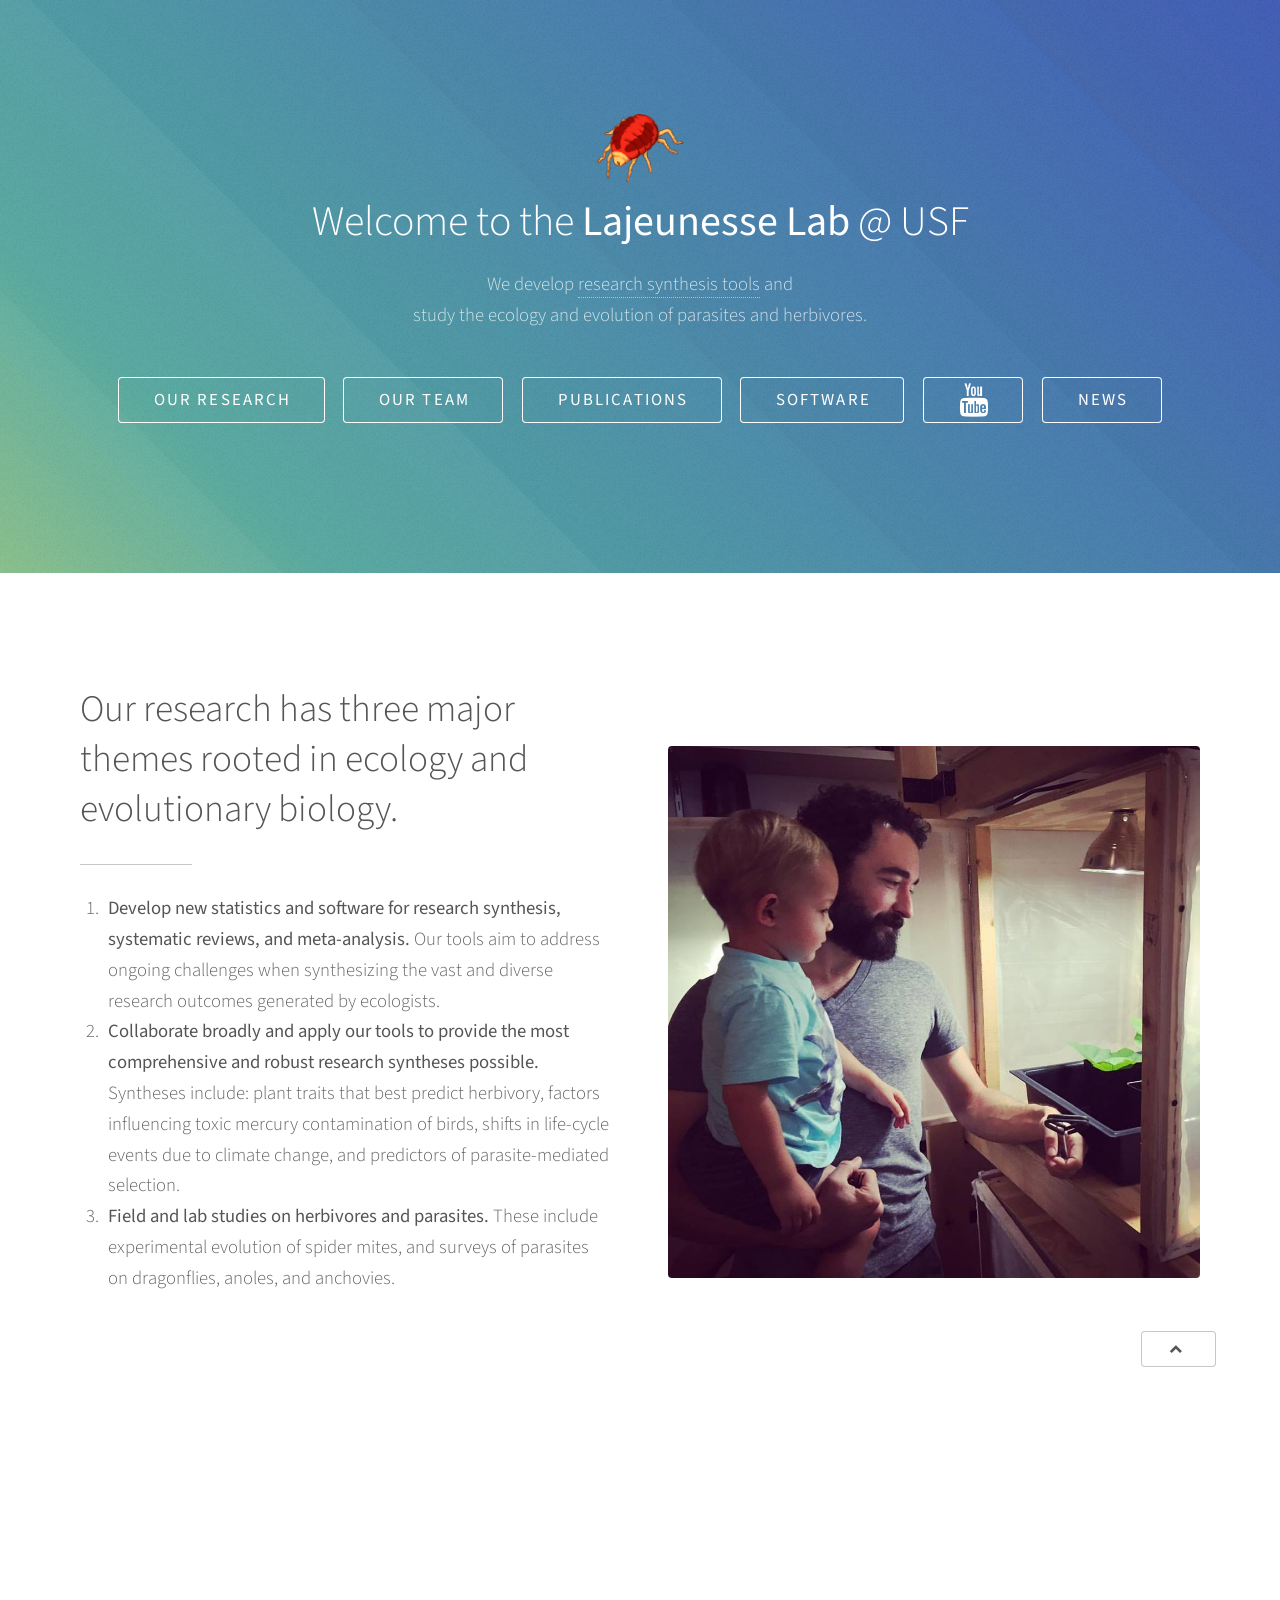
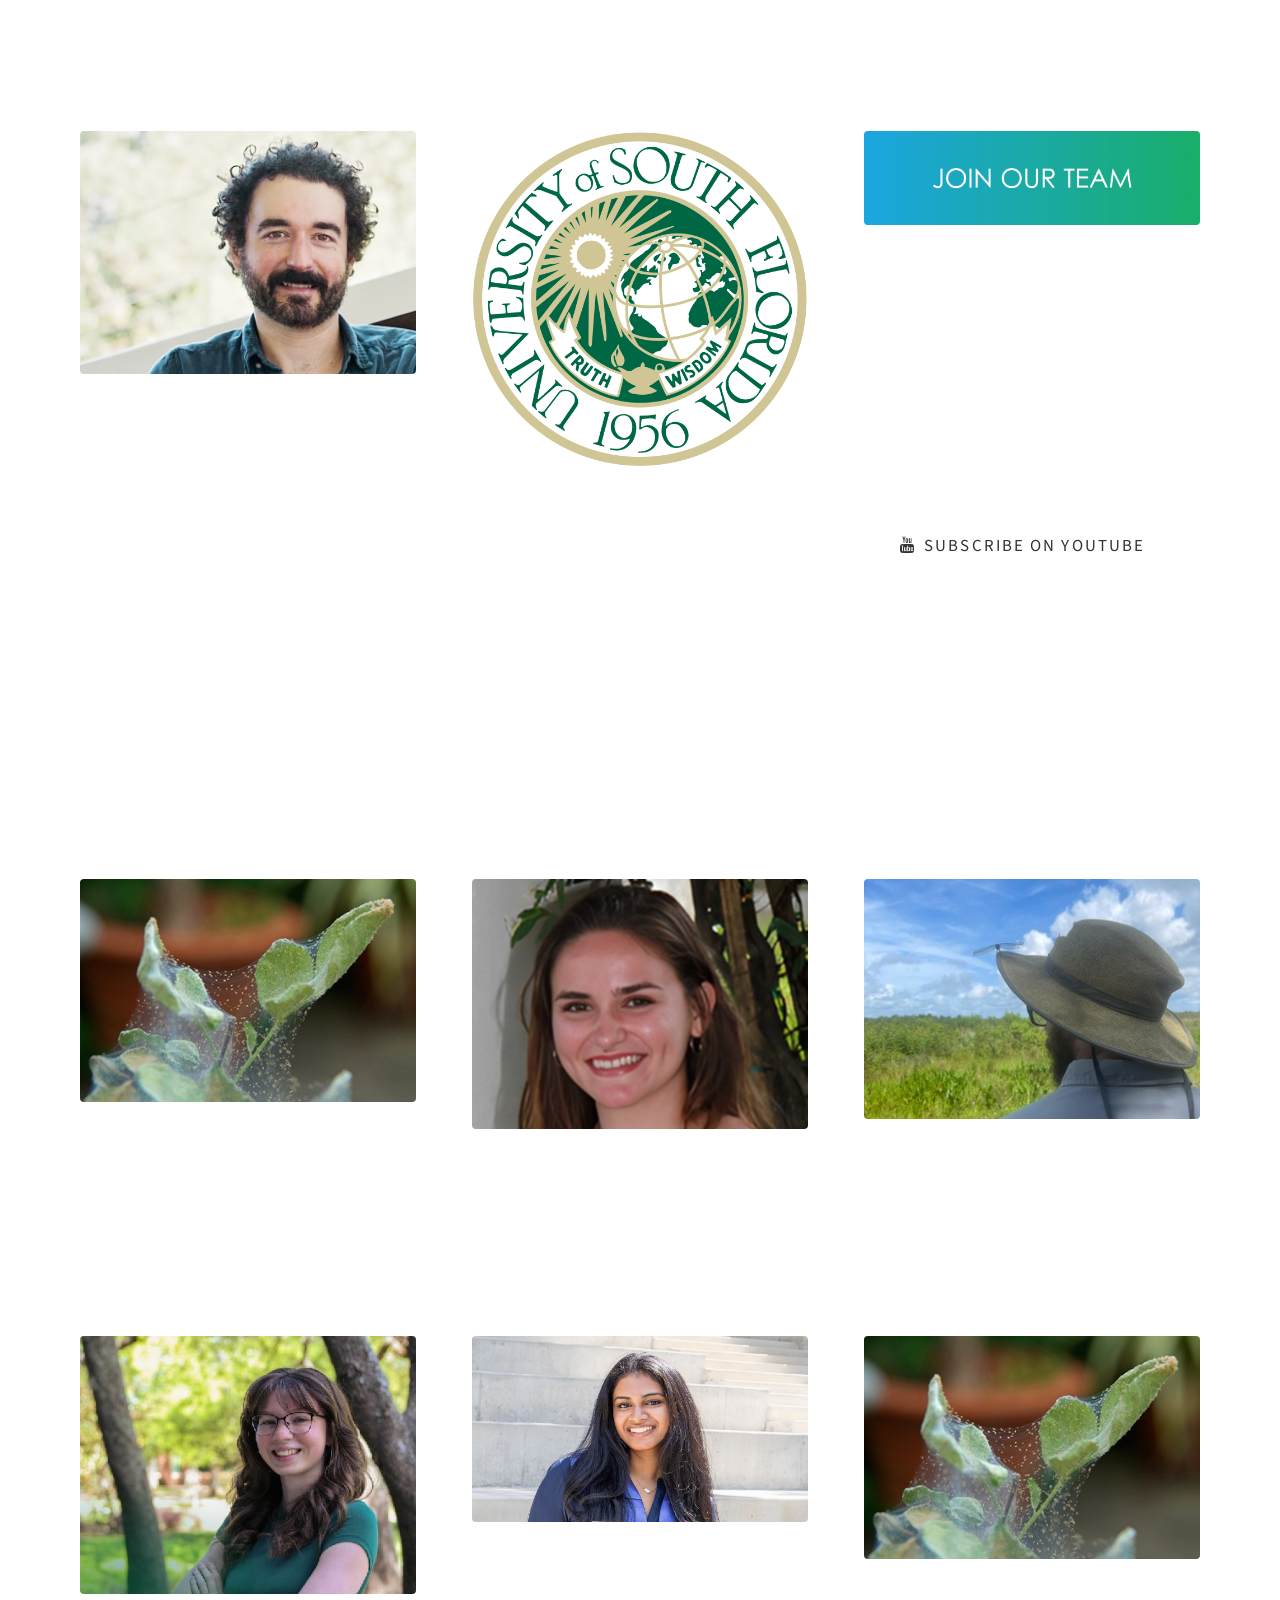
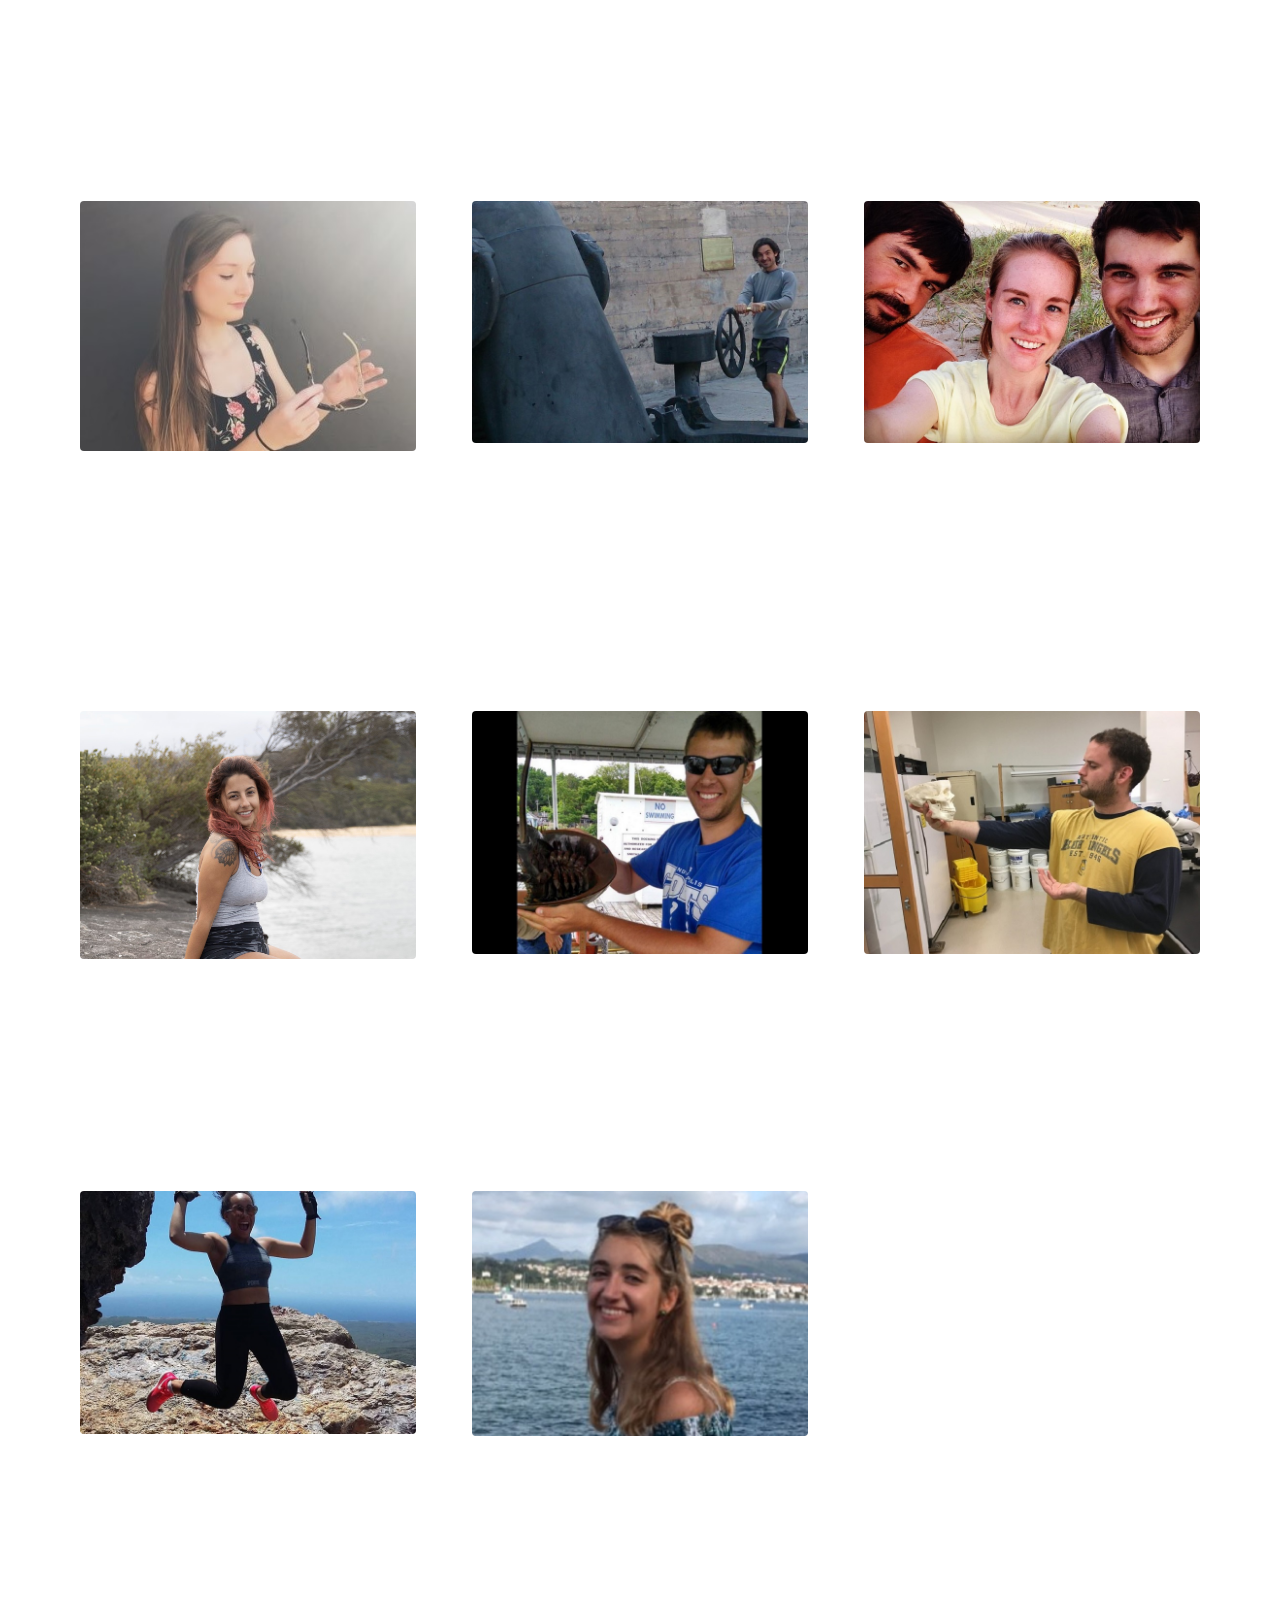
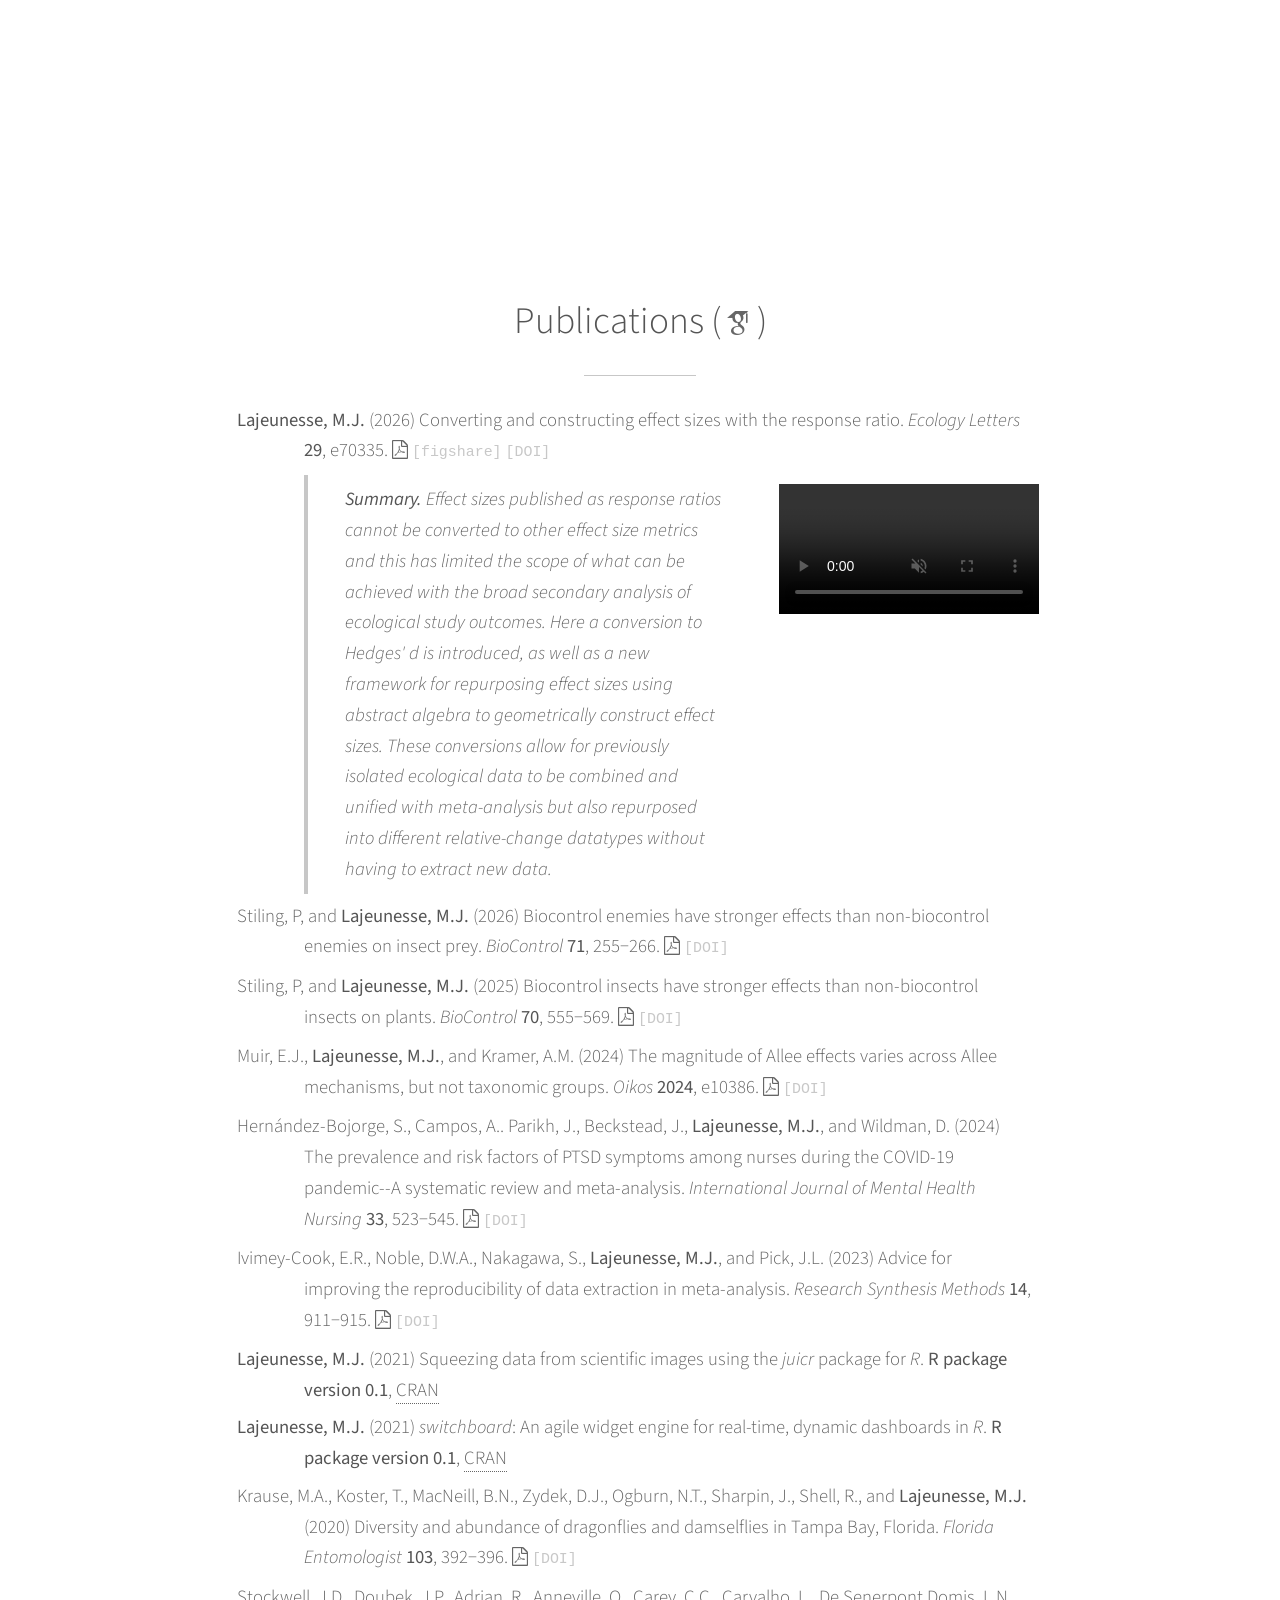
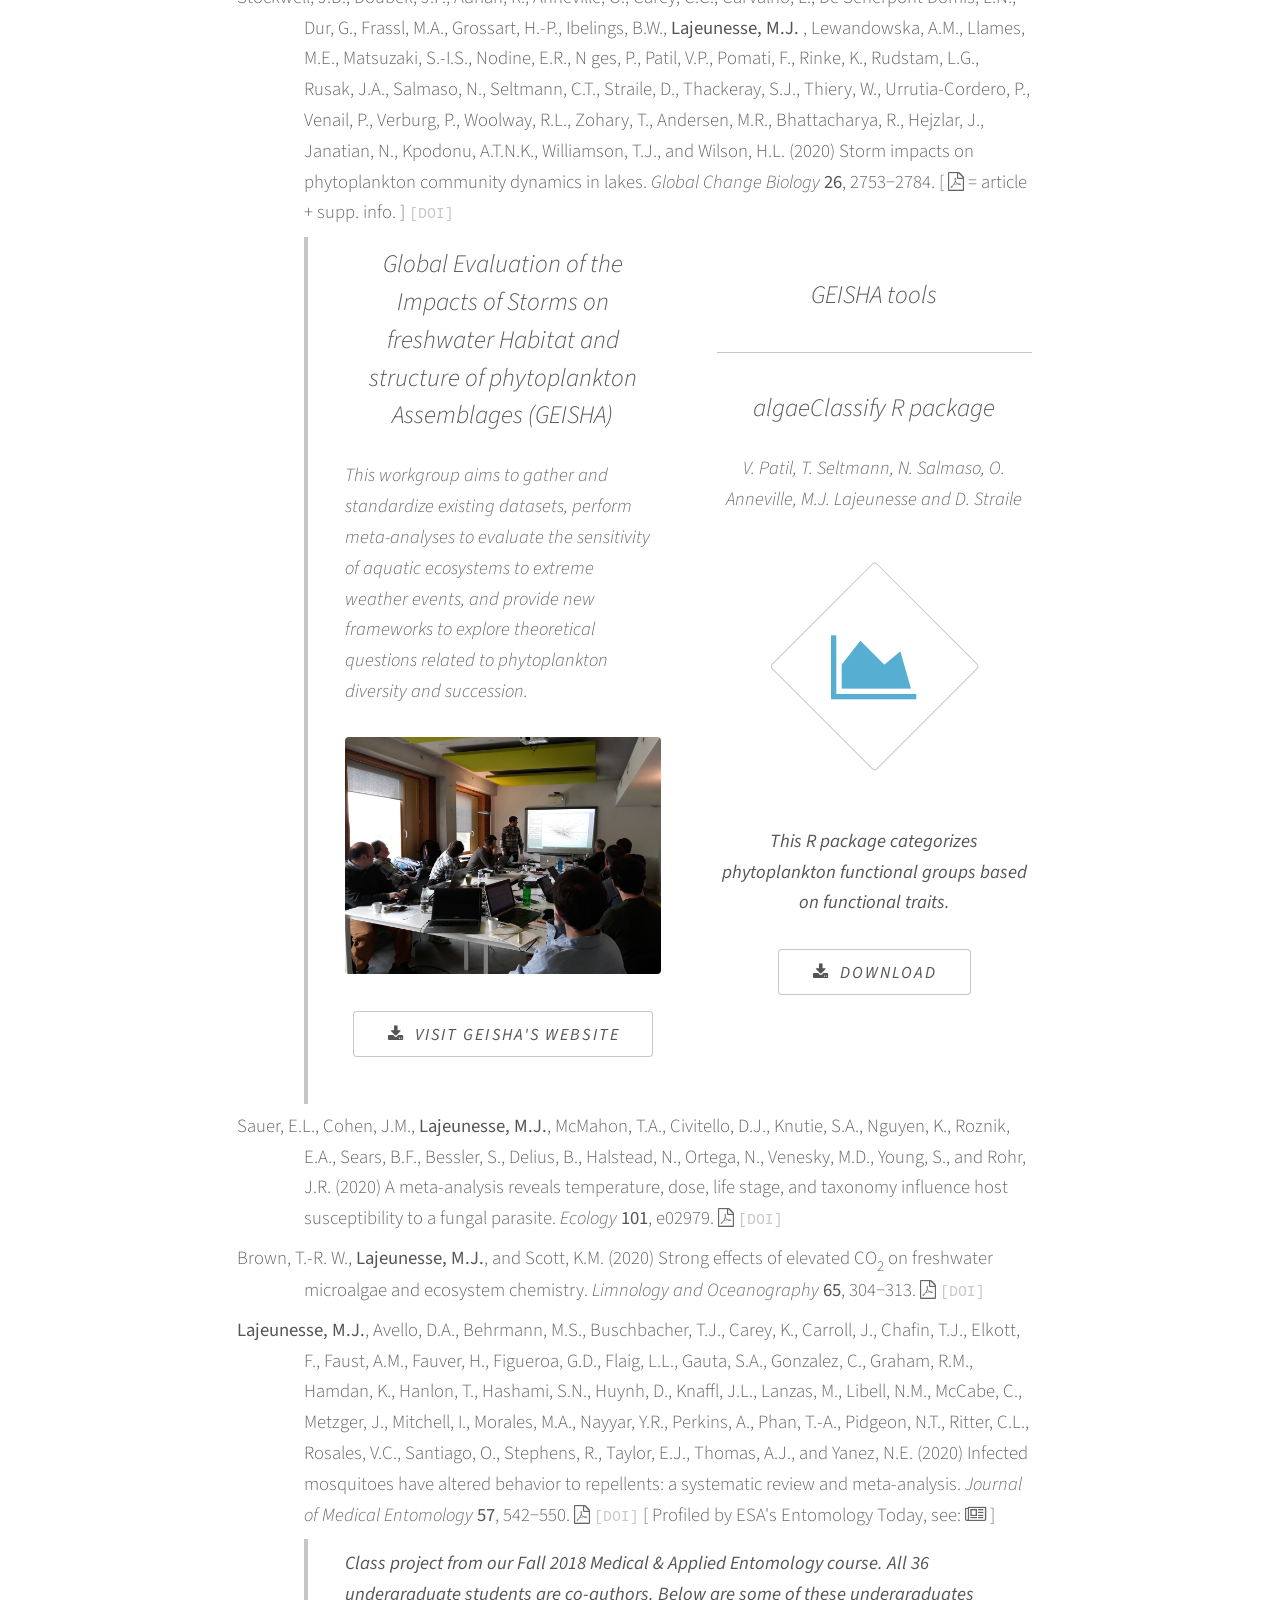
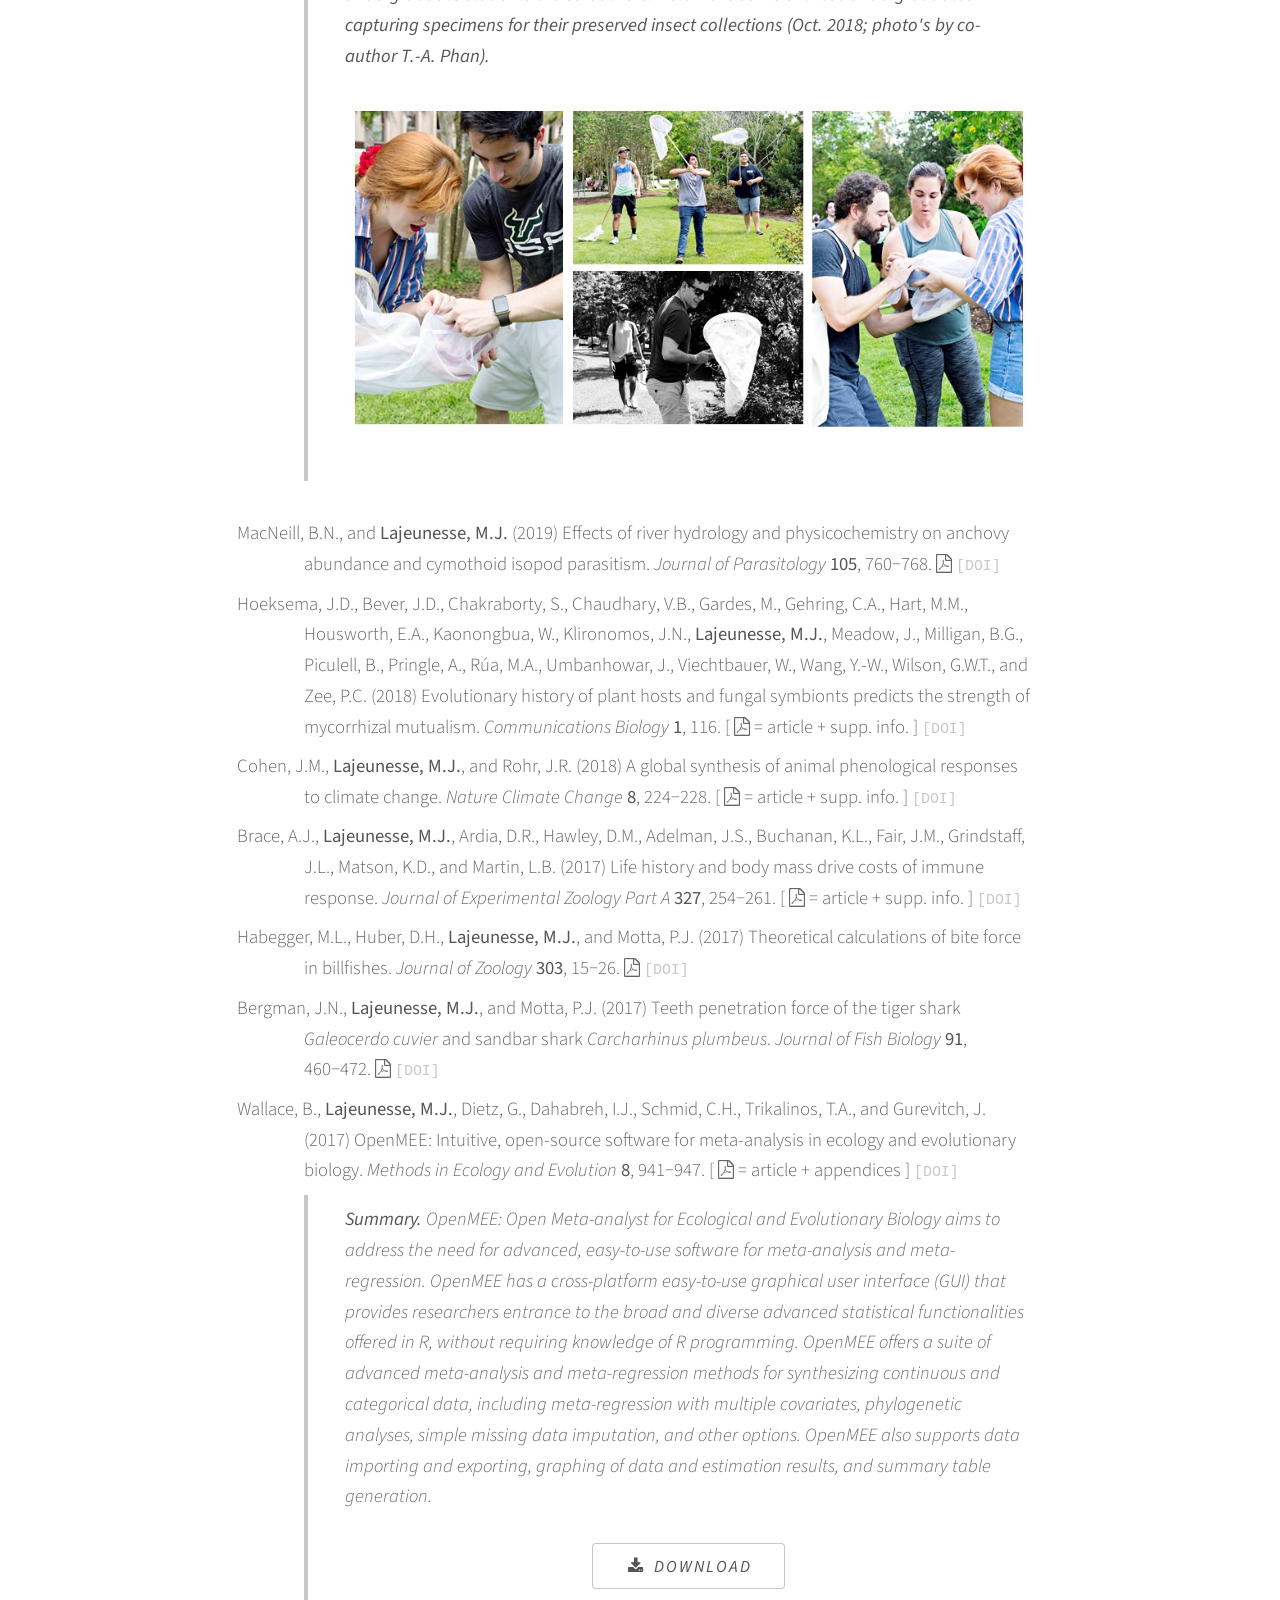
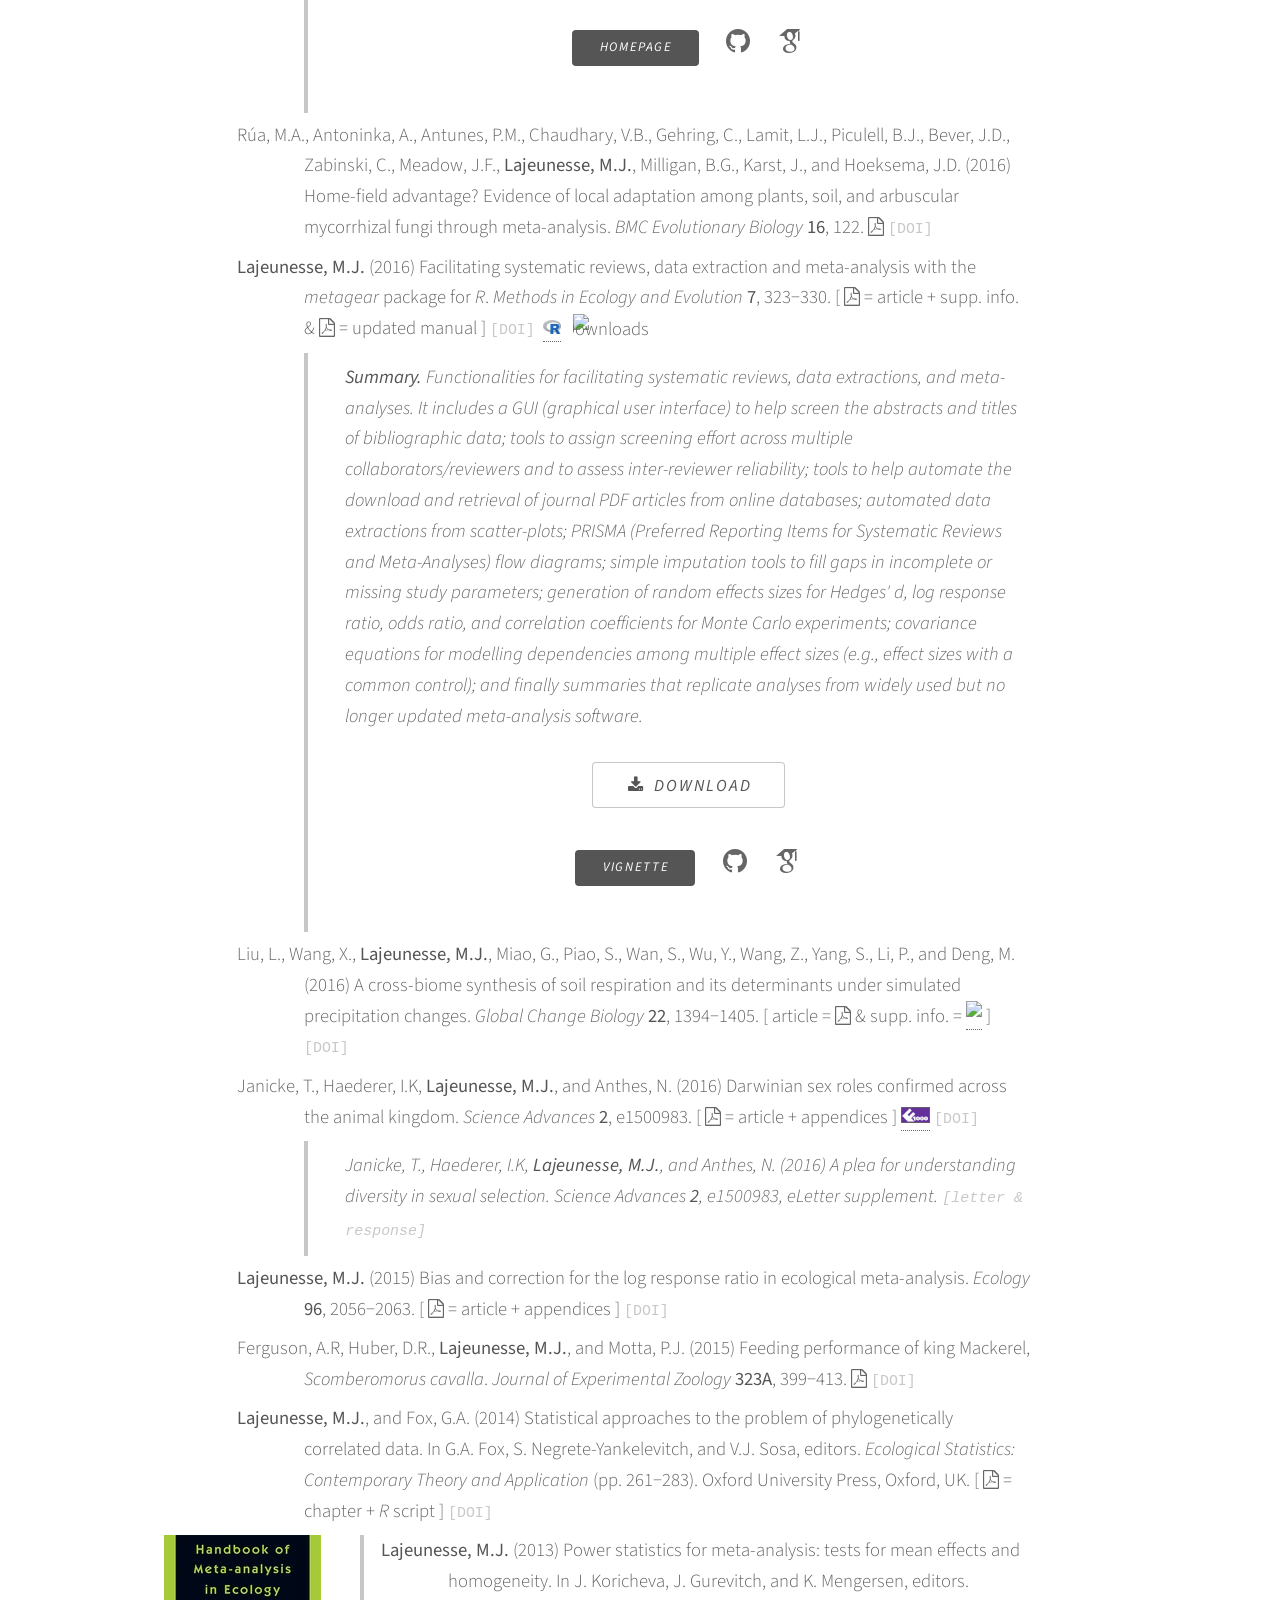
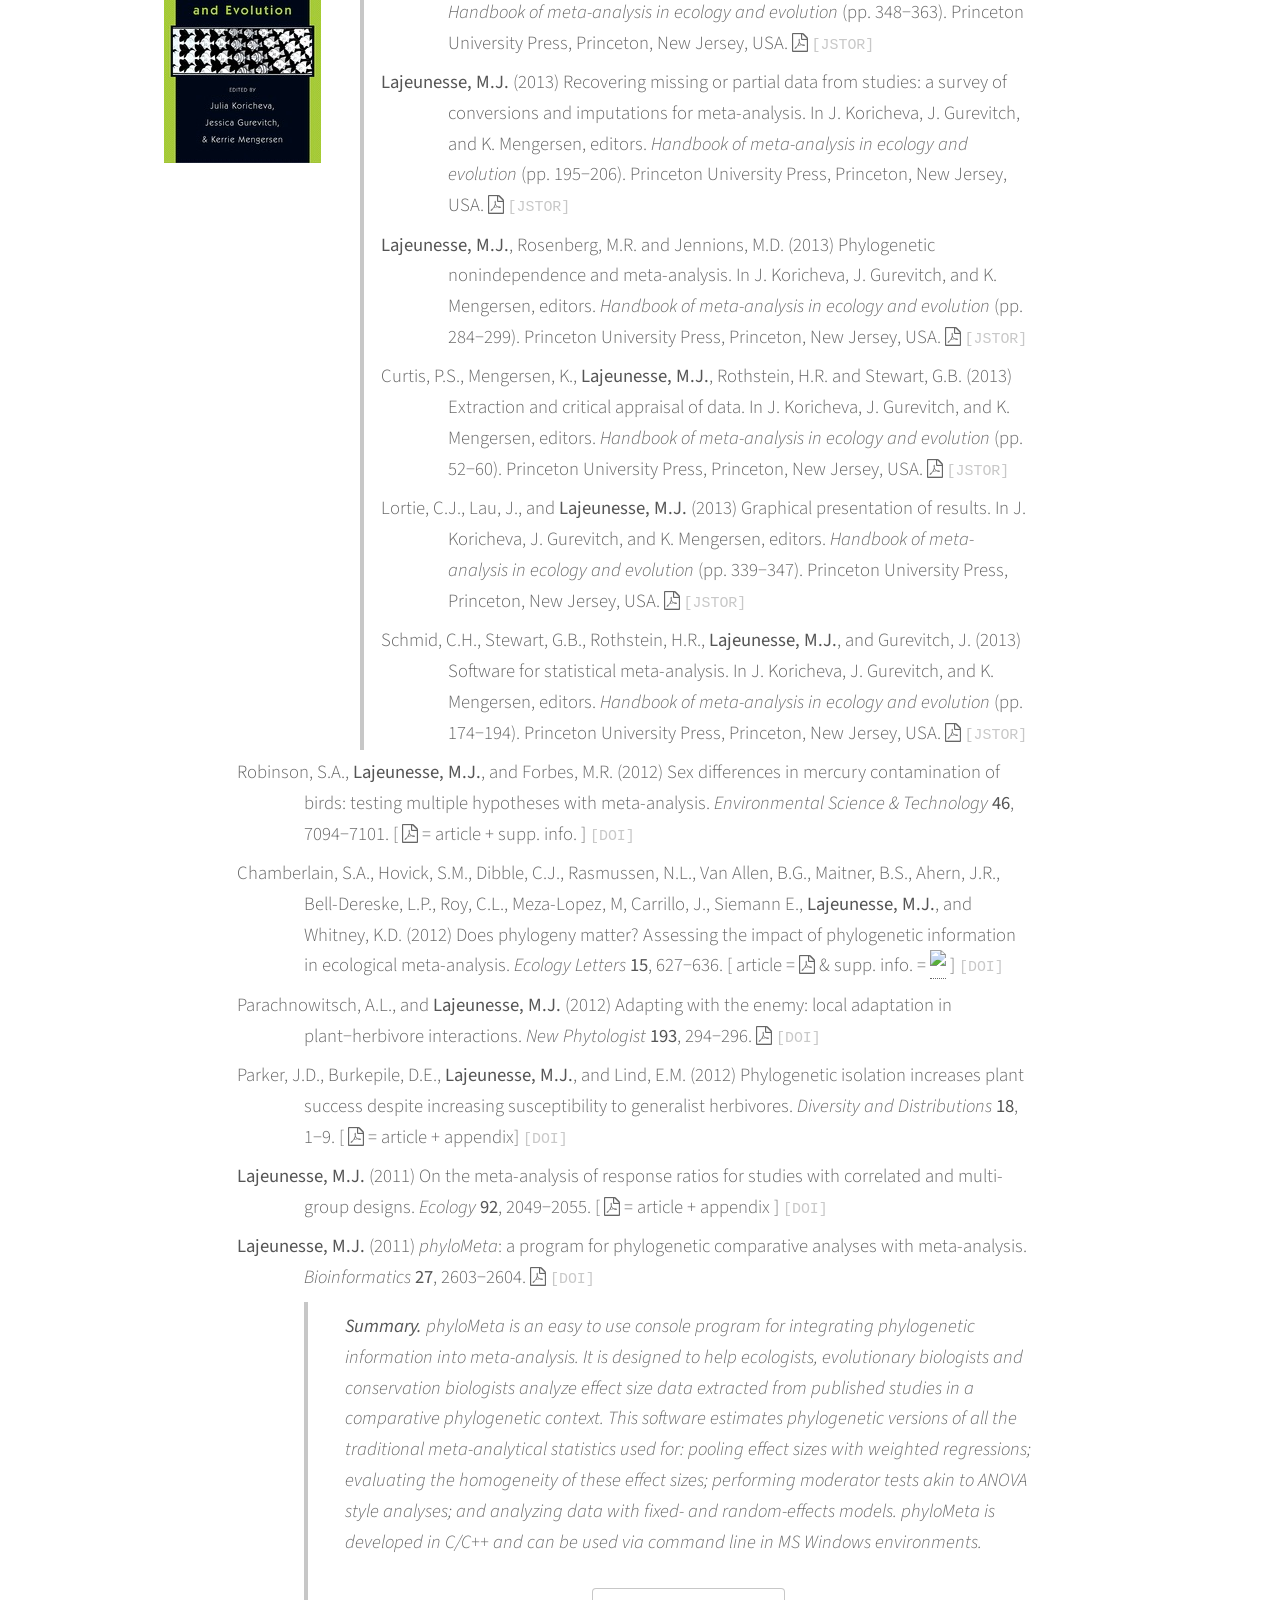
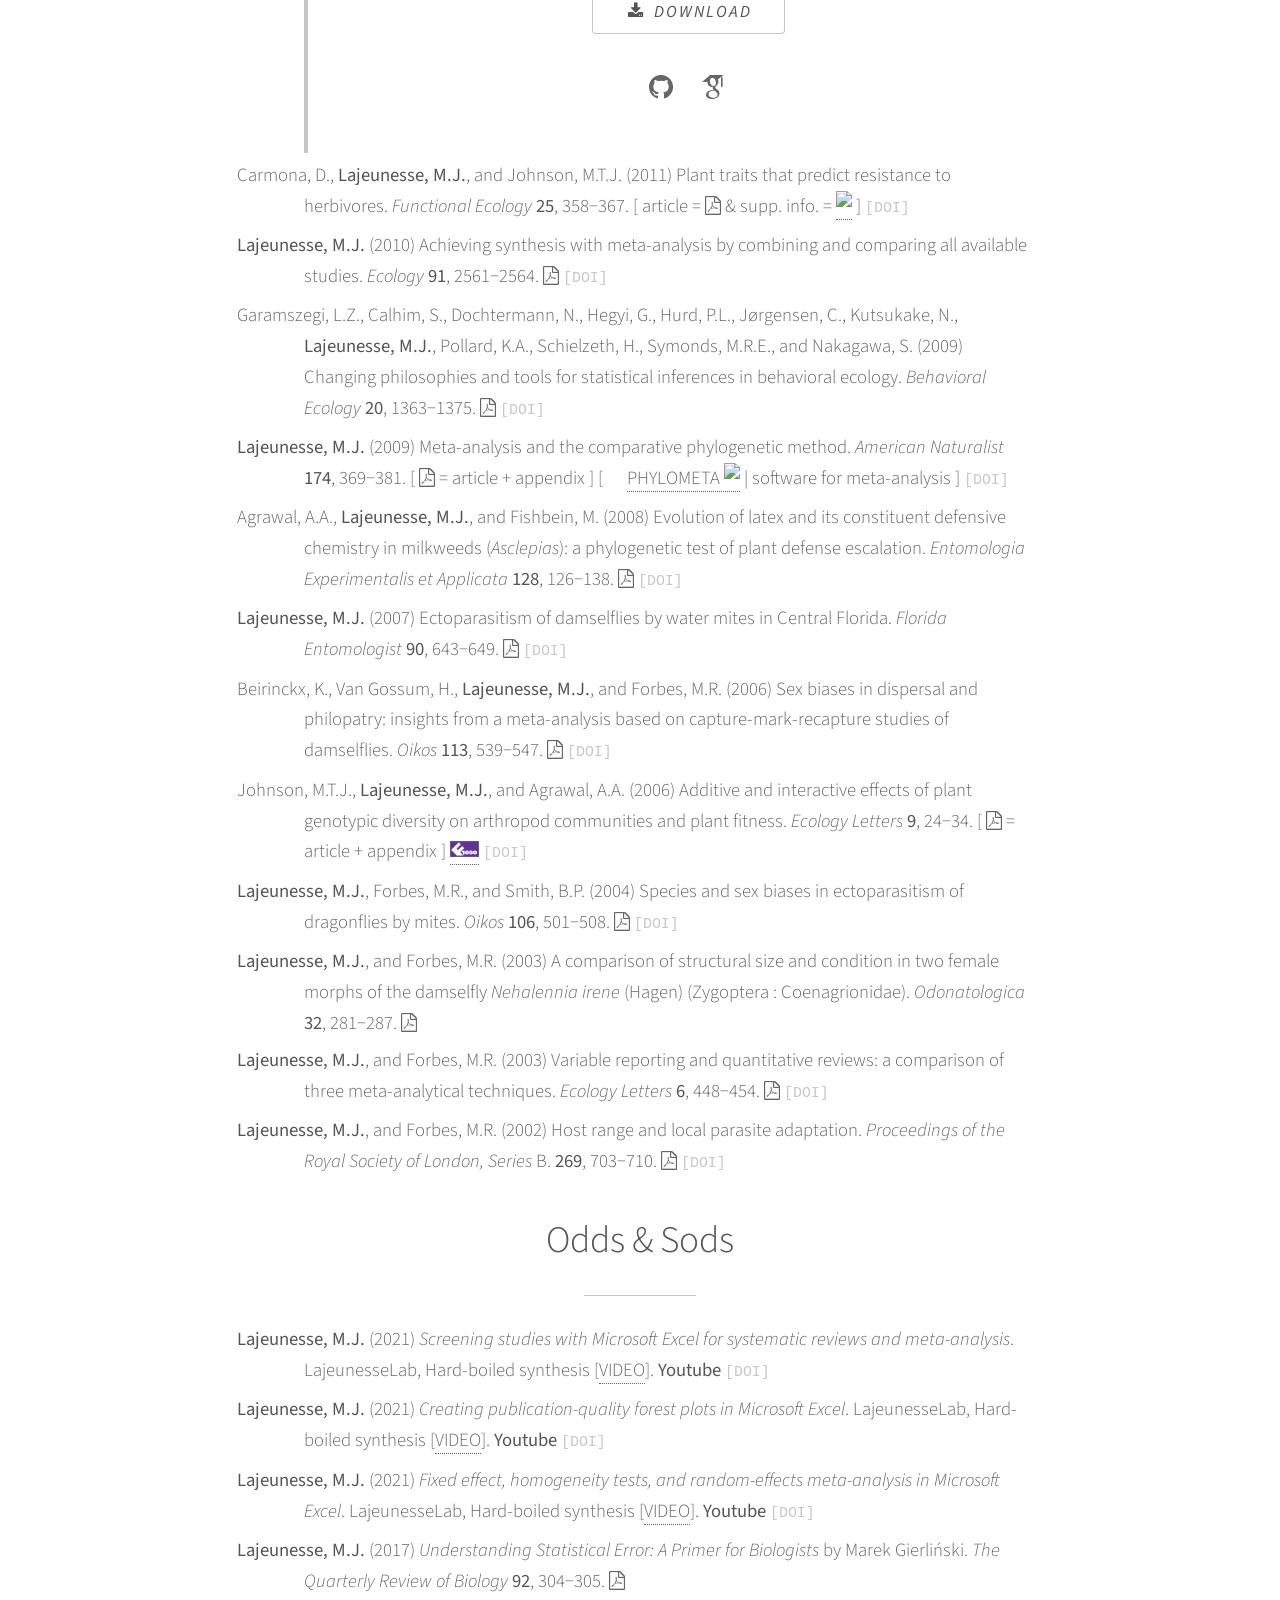
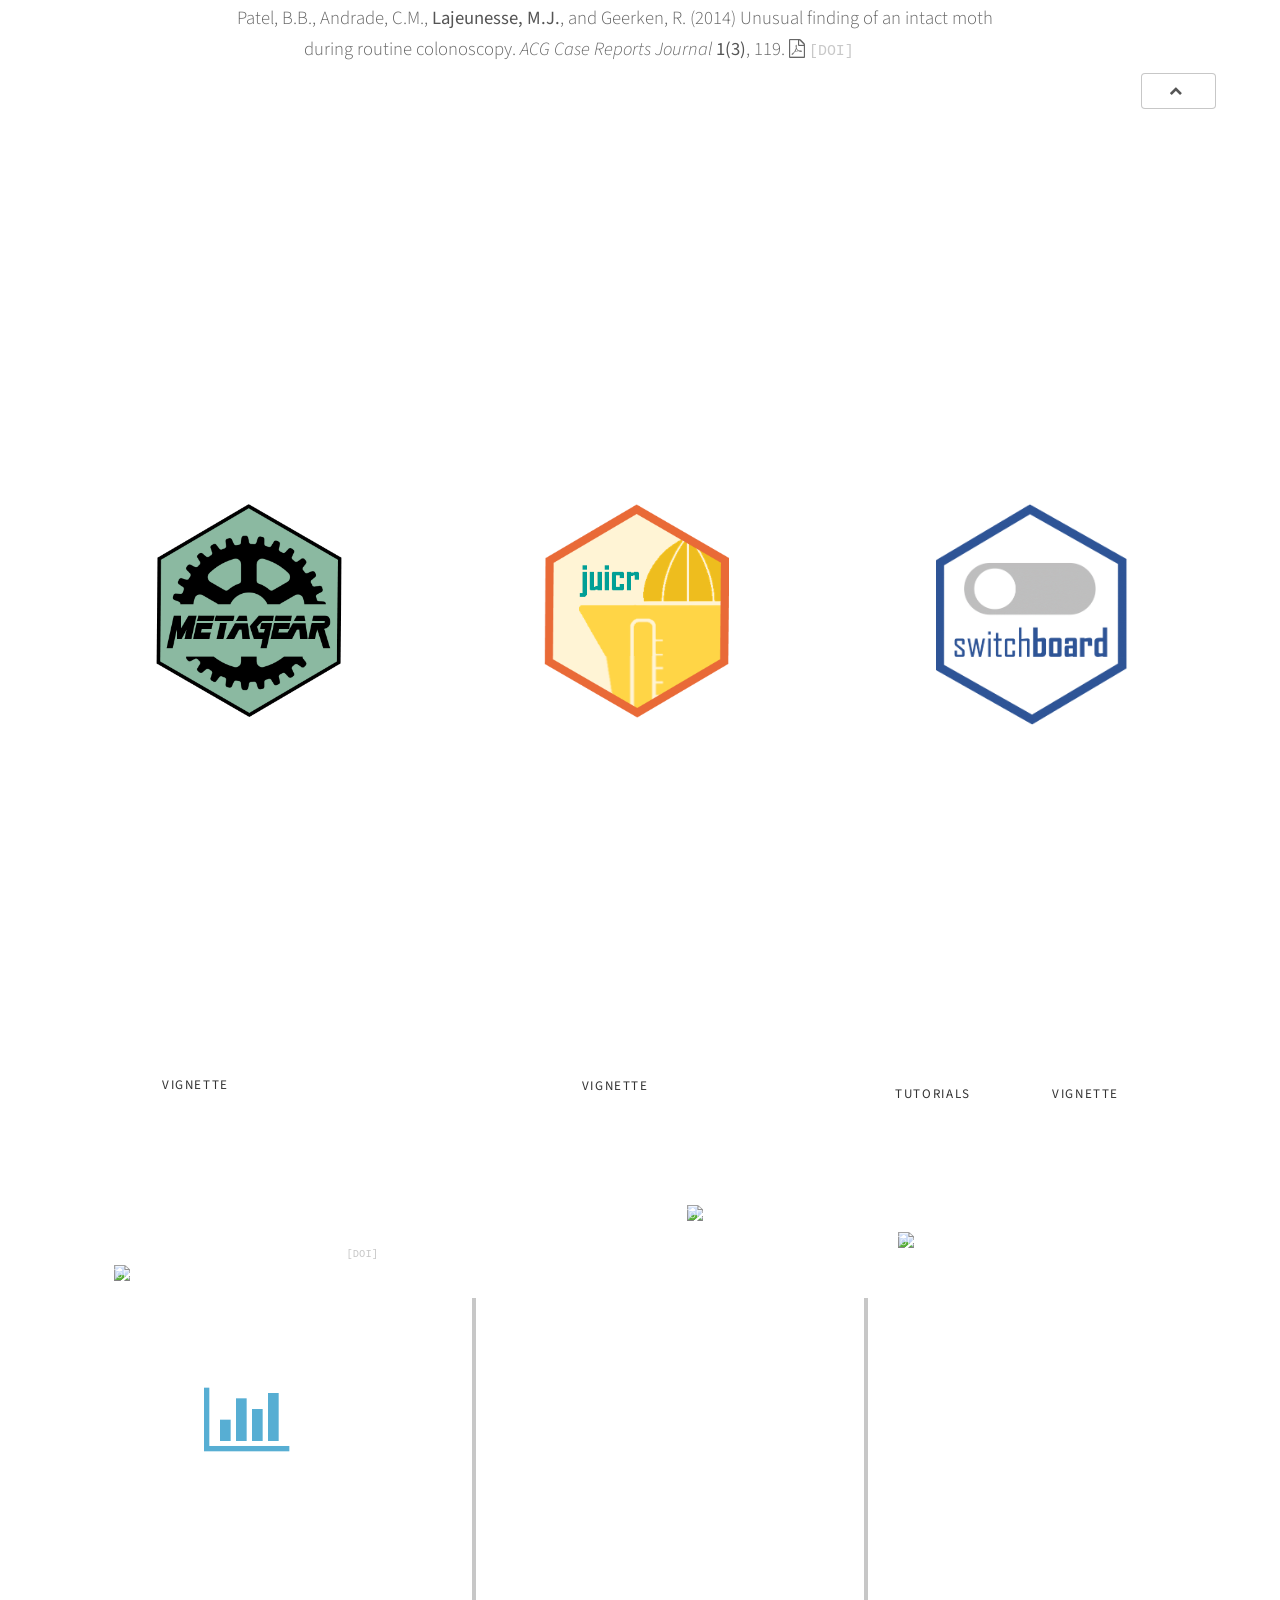
==== commit 22eeac71: "Add files via upload" ====
--- a/index.html
+++ b/index.html
@@ -578,103 +578,61 @@
 		<!-- four -->
 			<section id="youtube" class="main style1 special">
 				<div class="container">
-					<header class="major">
-					<div class="row gtr-150">
+
+				<header class="major">
+					<div class="row gtr-100">
 						<div class="col-6 col-12-medium">
-						<h2> <i class="icon fa-youtube-square ai-4x"></i></h2>
-						<h2><br>Hard-Boiled Synthesis</b></h2>
-						<h3> A <i>youtube</i> course that covers the A-through-Z of an entire systematic review and meta-analysis project.</h3>
+							<h2><a href="https://www.youtube.com/@LajeunesseLab" style="border-bottom: dotted 0px;font-size: 5em;" class="icon fa-youtube-square ai-5x"></a></h2>
+							<h2><br>@LajeunesseLab on YouTube</b></h2>
+							<h3> A broad mix of research synthesis, meta-analysis, tutorials, conference talks, and <i>R</i> package videos.</h3>
 						</div>
 						<div class="col-6 col-12-medium">
-							<blockquote class="twitter-tweet"><p lang="en" dir="ltr">Hi all, I started my winter session meta-analysis course on YouTube! <br><br>Join me as I muddle my way through an entire synthesis project. It s meant as an entry to research synthesis, so expect some lighthearted fun with new posts nearly daily :-)<a href="https://t.co/5ZTrDhxNYe">https://t.co/5ZTrDhxNYe</a></p>&mdash; Marc J. Lajeunesse (@LajeunesseLab) <a href="https://twitter.com/LajeunesseLab/status/1334662543365840898?ref_src=twsrc%5Etfw">December 4, 2020</a></blockquote> 
-						</div>
-					</div>
-					</header>
-					<div class="box alt">
-					<div class="row gtr-uniform gtr-50">
-
+							<a href="https://www.youtube.com/@LajeunesseLab"><img src="images/LajeunesseLab_youtube_introduction.jpg" alt="see LajeunesseLab on YouTube" ></a> 
+						</div>
+					</div>
+				</header>
+
+						
+					<div class="row gtr-100">
 						<div class="col-3 col-12-medium">
-								<span class="image fit"><iframe width="320" height="200" loading="lazy" src="https://www.youtube.com/embed/rM4MQA5hU6c?autoplay=0&mute=1" referrerpolicy="strict-origin-when-cross-origin"></iframe><br>scoping & searching studies<br> [ transcript = <a href="YOUTUBE/transcript_HBS_YOUTUBE_LECTURE_1.txt" class="icon fa-deaf"><span class="label">transcript</span></a> ]</span>
-						</div>
+							<h3>Full course on meta-analysis, with a complete walkthrough of an entire synthesis project.<a href="https://www.youtube.com/@LajeunesseLab"> [check it out]</a></h3>
+						</div>
+						<div class="col-5 col-12-medium">
+							<a href="https://www.youtube.com/@LajeunesseLab"><img src="images/LajeunesseLab_youtube_meta-analysis.jpg" alt="full course on meta-analysis on YouTube" ></a> 
+						</div>
+					</div>
+						
+<br>
+					<div class="row gtr-100">
 						<div class="col-3 col-12-medium">
-							<span class="image fit"><iframe width="320" height="200" loading="lazy"  src="https://www.youtube.com/embed/wQd9vJy2dlo?autoplay=0&mute=1" referrerpolicy="strict-origin-when-cross-origin"></iframe><br>screening studies</span>
-						</div>
+							<h3>Tutorials on how to do meta-analysis in Microsoft Excel.<a href="https://www.youtube.com/@LajeunesseLab"> [check it out]</a></h3>
+						</div>
+						<div class="col-5 col-12-medium">
+							<a href="https://www.youtube.com/@LajeunesseLab"><img src="images/LajeunesseLab_youtube_excel.jpg" alt="Excel tutorials on meta-analysis on YouTube" ></a> 
+						</div>
+					</div>
+						
+						
+						<br>
+						
+					<div class="row gtr-100">
 						<div class="col-3 col-12-medium">
-							<span class="image fit"><iframe width="320" height="200" loading="lazy"  src="https://www.youtube.com/embed/daaXUckHsDA?autoplay=0&mute=1" referrerpolicy="strict-origin-when-cross-origin"></iframe><br>screening studies & Tcl/Tk GUIs in R</span>
-						</div>
-						<div class="col-3 col-12-medium">
-							<span class="image fit"><iframe width="320" height="200" loading="lazy"  src="https://www.youtube.com/embed/FhBTW3npoJ4?autoplay=0&mute=1" referrerpolicy="strict-origin-when-cross-origin"></iframe><br>retrieving full-text of studies</span>
-						</div>
-						<div class="col-3 col-12-medium">
-							<span class="image fit"><iframe width="320" height="200" loading="lazy"   src="https://www.youtube.com/embed/822OaSWx2QM?autoplay=0&mute=1" referrerpolicy="strict-origin-when-cross-origin"></iframe><br>joy of open-access research</span>
-						</div>
-						<div class="col-3 col-12-medium">
-							<span class="image fit"><iframe width="320" height="200" loading="lazy"   src="https://www.youtube.com/embed/YUcSfV0BglY?autoplay=0&mute=1" referrerpolicy="strict-origin-when-cross-origin"></iframe><br>coding & extracting data from studies I</span>
-						</div>
-						<div class="col-3 col-12-medium">
-							<span class="image fit"><iframe width="320" height="200" loading="lazy"  src="https://www.youtube.com/embed/9mVu_ujYA1E?autoplay=0&mute=1" referrerpolicy="strict-origin-when-cross-origin"></iframe><br>coding & extracting data from studies II</span>
-						</div>
-						<div class="col-3 col-12-medium">
-							<span class="image fit"><iframe width="320" height="200" loading="lazy"   src="https://www.youtube.com/embed/XINqY_dk-JI?autoplay=0&mute=1" referrerpolicy="strict-origin-when-cross-origin"></iframe><br>coding & extracting data from studies III</span>
-						</div>
-						<div class="col-3 col-12-medium">
-							<span class="image fit"><iframe width="320" height="200" loading="lazy"  src="https://www.youtube.com/embed/Q1H0Gl-PddM?autoplay=0&mute=1" referrerpolicy="strict-origin-when-cross-origin"></iframe><br>coding & extracting data from studies IV</span>
-						</div>
-						<div class="col-3 col-12-medium">
-							<span class="image fit"><iframe width="320" height="200" loading="lazy"  src="https://www.youtube.com/embed/cLq2F6wSPNY?autoplay=0&mute=1" referrerpolicy="strict-origin-when-cross-origin"></iframe><br>coding & extracting data from studies V</span>
-						</div>
-						<div class="col-3 col-12-medium">
-							<span class="image fit"><iframe width="320" height="200" loading="lazy"  src="https://www.youtube.com/embed/Yi1WtrvI-44?autoplay=0&mute=1" referrerpolicy="strict-origin-when-cross-origin"></iframe><br>origin of catnip 10x better than DEET</span>
-						</div>
-						
-						<div class="col-3 col-12-medium">
-						
-							<a href="https://www.youtube.com/c/LajeunesseLab" class="button large primary icon fa-youtube ai-2x">watch more</a>
-						
-						</div>
-
-					</div>
-						
-					<header class="major">
-						<h2><br><b>Course Tweets</b></h2><br>
-					<div class="row gtr-150">						
-						<div class="col-4 col-12-medium">
-							<span class="image fit"><center><blockquote class="twitter-tweet"><p lang="en" dir="ltr">What an excellent resource. Not just for active researchers themselves, but for communicators and students of science, health, and data communication to deepen their data literacy. Thanks <a href="https://twitter.com/LajeunesseLab?ref_src=twsrc%5Etfw">@LajeunesseLab</a> ! <a href="https://twitter.com/hashtag/scicomm?src=hash&amp;ref_src=twsrc%5Etfw">#scicomm</a> <a href="https://twitter.com/hashtag/techcom?src=hash&amp;ref_src=twsrc%5Etfw">#techcom</a> <a href="https://t.co/07CpBVriKa">https://t.co/07CpBVriKa</a></p>&mdash; Kate M Maddalena (@KateMadd) <a href="https://twitter.com/KateMadd/status/1337797617032585216?ref_src=twsrc%5Etfw">December 12, 2020</a></blockquote>   </center></span>
-						</div>
-						<div class="col-4 col-12-medium">
-							<span class="image fit"><center><blockquote class="twitter-tweet"><p lang="en" dir="ltr">Wow, this is a great opportunity for anyone interested in learning how to do meta-analyses. Marc L. is a world-leader on this topic who has created many of the state-of-the-art meta-analytical methods! Thank you Marc for making this available to the community as a whole-for free! <a href="https://t.co/kHGpdfkM8J">https://t.co/kHGpdfkM8J</a></p>&mdash; Marc Johnson (@evoecolab) <a href="https://twitter.com/evoecolab/status/1337795989445468163?ref_src=twsrc%5Etfw">December 12, 2020</a></blockquote> </center></span>
-						</div>
-						<div class="col-4 col-12-medium">
-							<span class="image fit"><center><blockquote class="twitter-tweet"><p lang="en" dir="ltr">Marc knows what he is doing, so check this out... <a href="https://t.co/LUqyrxEGh7">https://t.co/LUqyrxEGh7</a></p>&mdash; Michael Jennions (@Mikejennions) <a href="https://twitter.com/Mikejennions/status/1334769414227431425?ref_src=twsrc%5Etfw">December 4, 2020</a></blockquote>  </center></span>
-						</div>
-
-						<div class="col-4 col-12-medium">
-							<span class="image fit"><center><blockquote class="twitter-tweet"><p lang="en" dir="ltr">Practical meta-analysis course on-line by the guru himself! <a href="https://t.co/edRNFc7Dld">https://t.co/edRNFc7Dld</a></p>&mdash; Anurag Agrawal (@anuragasclepias) <a href="https://twitter.com/anuragasclepias/status/1334674423010512901?ref_src=twsrc%5Etfw">December 4, 2020</a></blockquote>   </center></span>
-						</div>
-						
-						<div class="col-4 col-12-medium">
-							<span class="image fit"><center><blockquote class="twitter-tweet"><p lang="en" dir="ltr">Great for anyone who wants to learn what meta-analysis is *really* like, tho I did speed it up 1.5 x. Lots of good insights,though frustrating when you used software you haven&#39;t released. Will you make these available? (e.g. tcl bit for showing papers/extracting scatterplots) 1/2 <a href="https://t.co/JEpGkzXaih">https://t.co/JEpGkzXaih</a></p>&mdash; Dorothy Bishop (@deevybee) <a href="https://twitter.com/deevybee/status/1349393296389525505?ref_src=twsrc%5Etfw">January 13, 2021</a></blockquote>   </center></span>
-						</div>
-						
-						
-						<div class="col-4 col-12-medium">
-							<span class="image fit"><center><blockquote class="twitter-tweet"><p lang="en" dir="ltr">This really brings home the waste of everyone&#39;s time that is caused by studies that report results in ways that are impossible to synthesise <a href="https://t.co/eQfnQ2I51O">https://t.co/eQfnQ2I51O</a> <a href="https://t.co/pjMKhMkrRQ">pic.twitter.com/pjMKhMkrRQ</a></p>&mdash; Dorothy Bishop (@deevybee) <a href="https://twitter.com/deevybee/status/1349434520181862400?ref_src=twsrc%5Etfw">January 13, 2021</a></blockquote>   </center></span>
-						</div>
- 
-
-
-					</div >						
-
-					</header>
-						
-						
-						
+							<h3>Other lectures, workshops, conference & keynote talks on developing R packages, teaching meta-analysis, learning about challenges with research synthesis.<a href="https://www.youtube.com/@LajeunesseLab"> [check it out]</a></h3>
+						</div>
+						<div class="col-5 col-12-medium">
+							<a href="https://www.youtube.com/playlist?list=PLMDcoG6cxhI1_6ivGggQHpV6fa6zxFMGL"><img src="images/LajeunesseLab_youtube_workshops.jpg" alt="Workshops on meta-analysis on YouTube" ></a> 
+						</div>
+					</div>
+						
+						
+						<br>
+
 					<ul class="actions special">
 							<li><a href="#header" style="position:absolute; right:5%;" class="button small scrolly icon fa-chevron-up " > </a></li>
 					</ul>
 						
 
-					</div>
+					
 				</div>
 			</section>
 
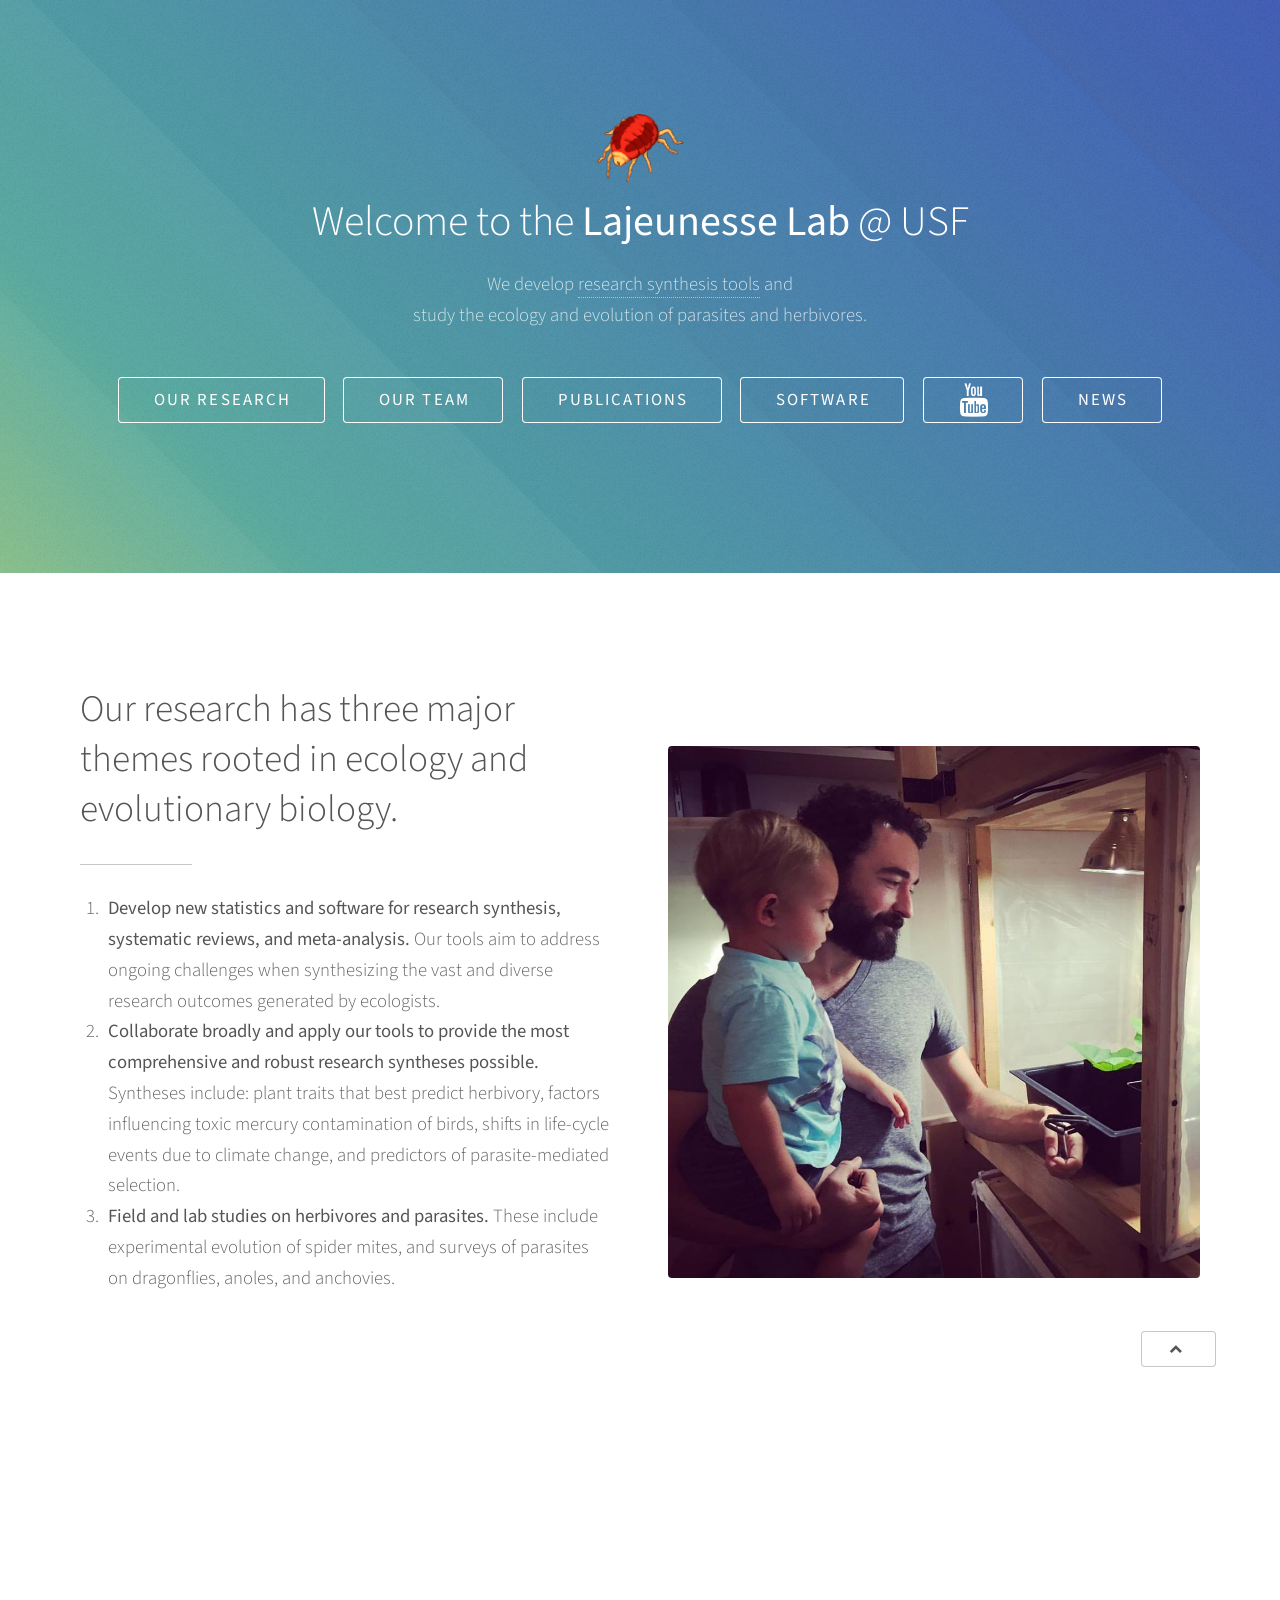
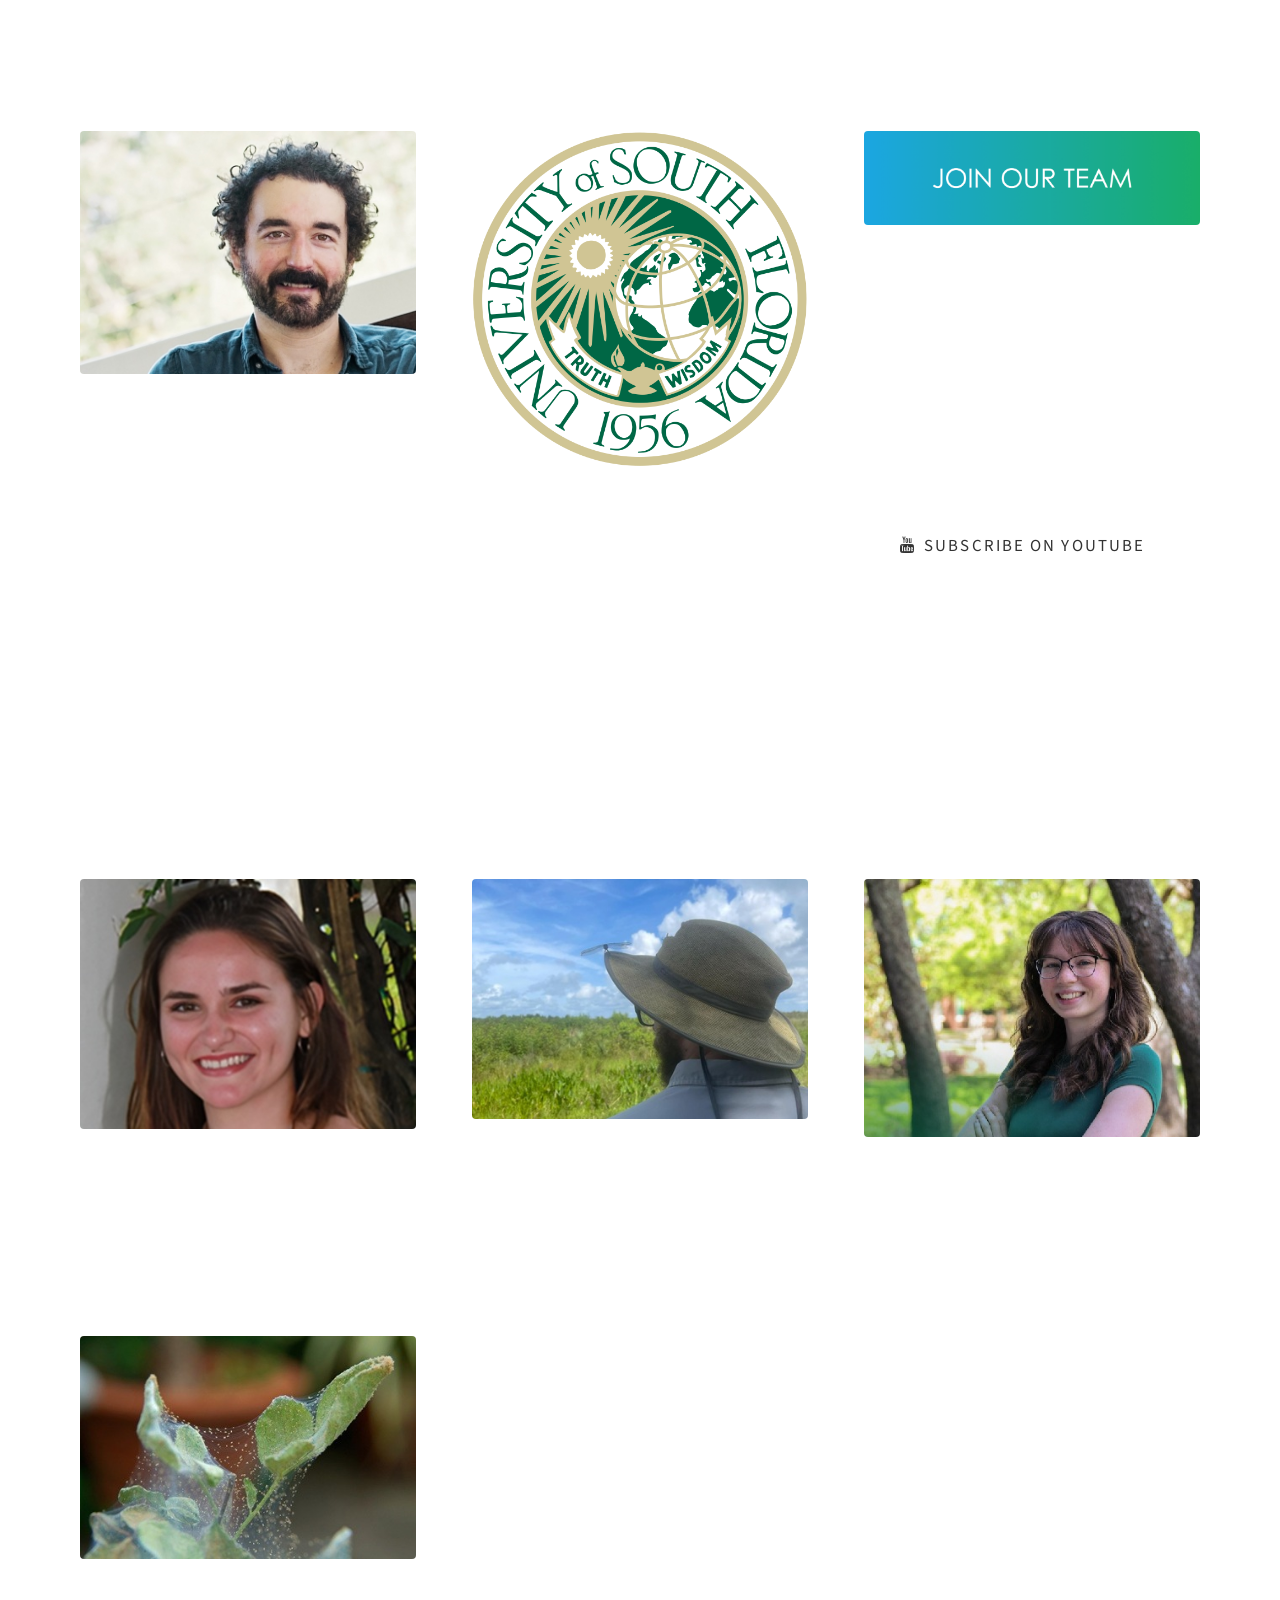
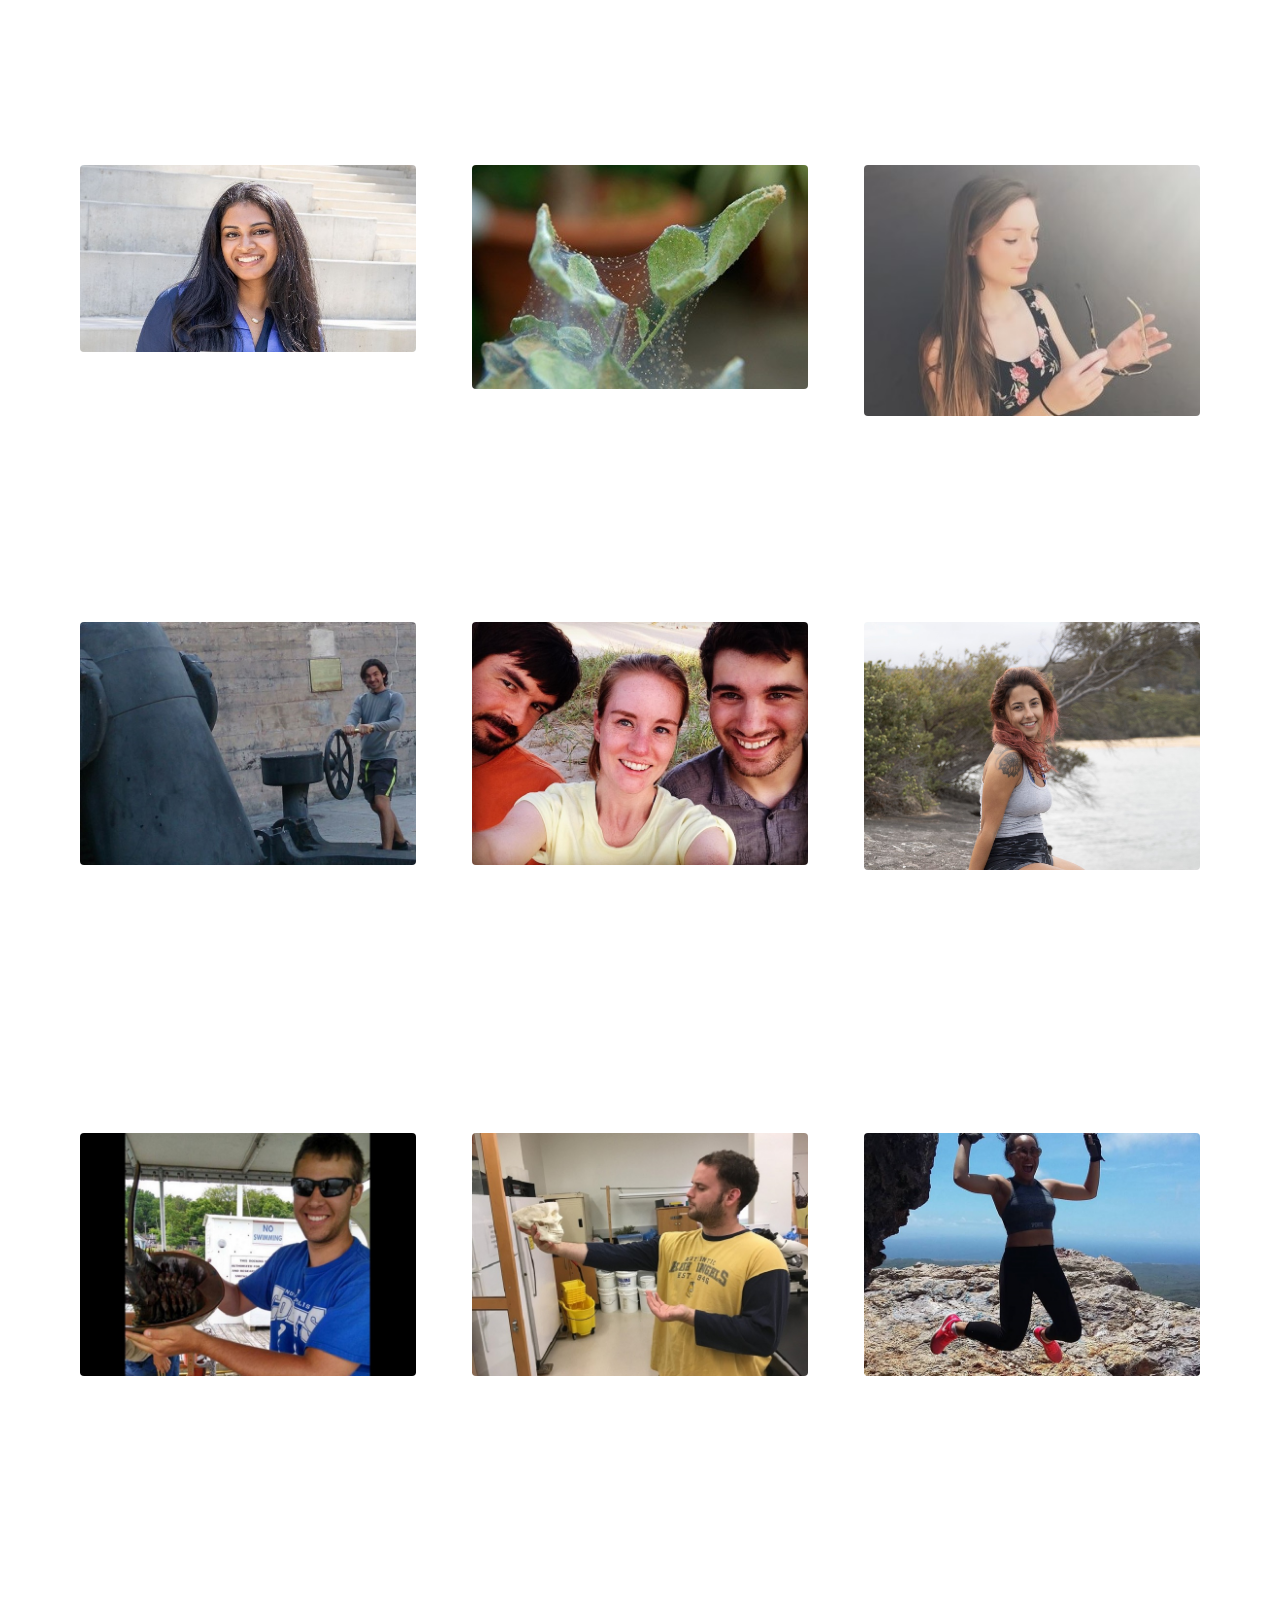
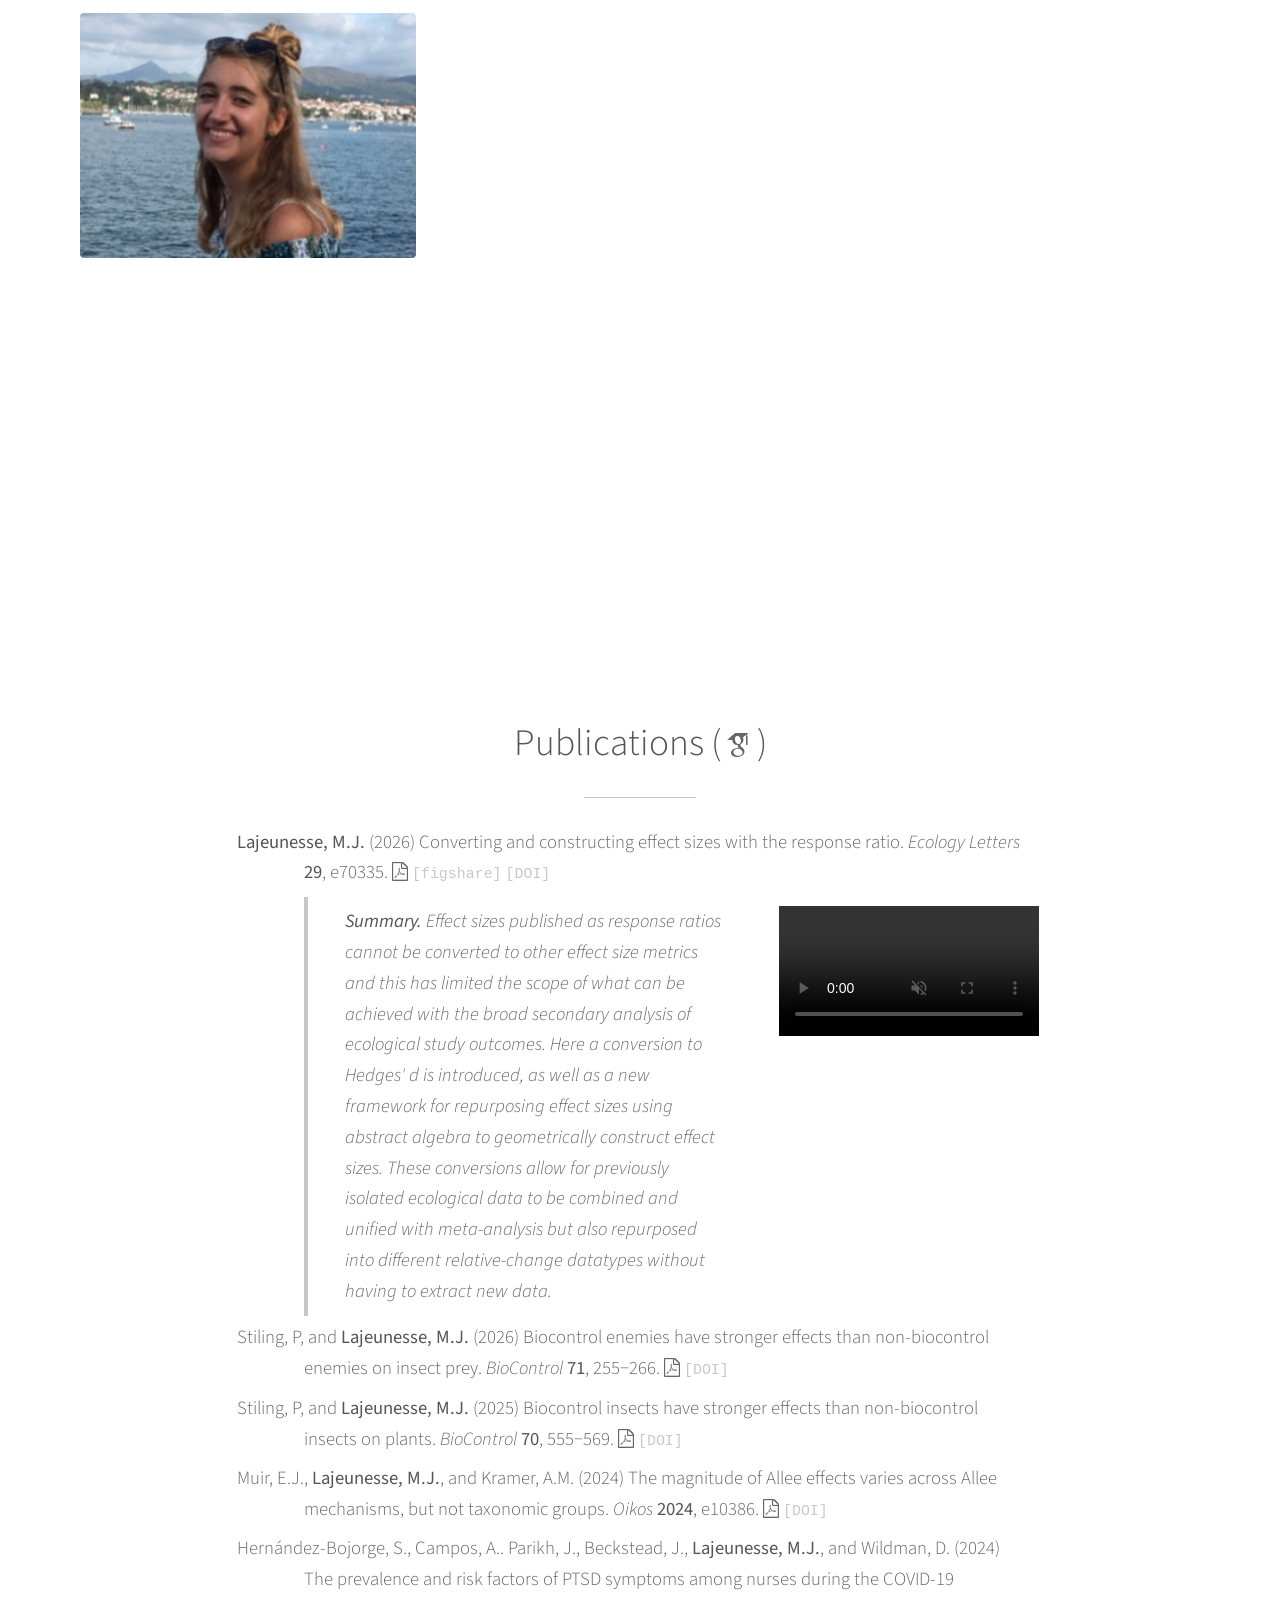
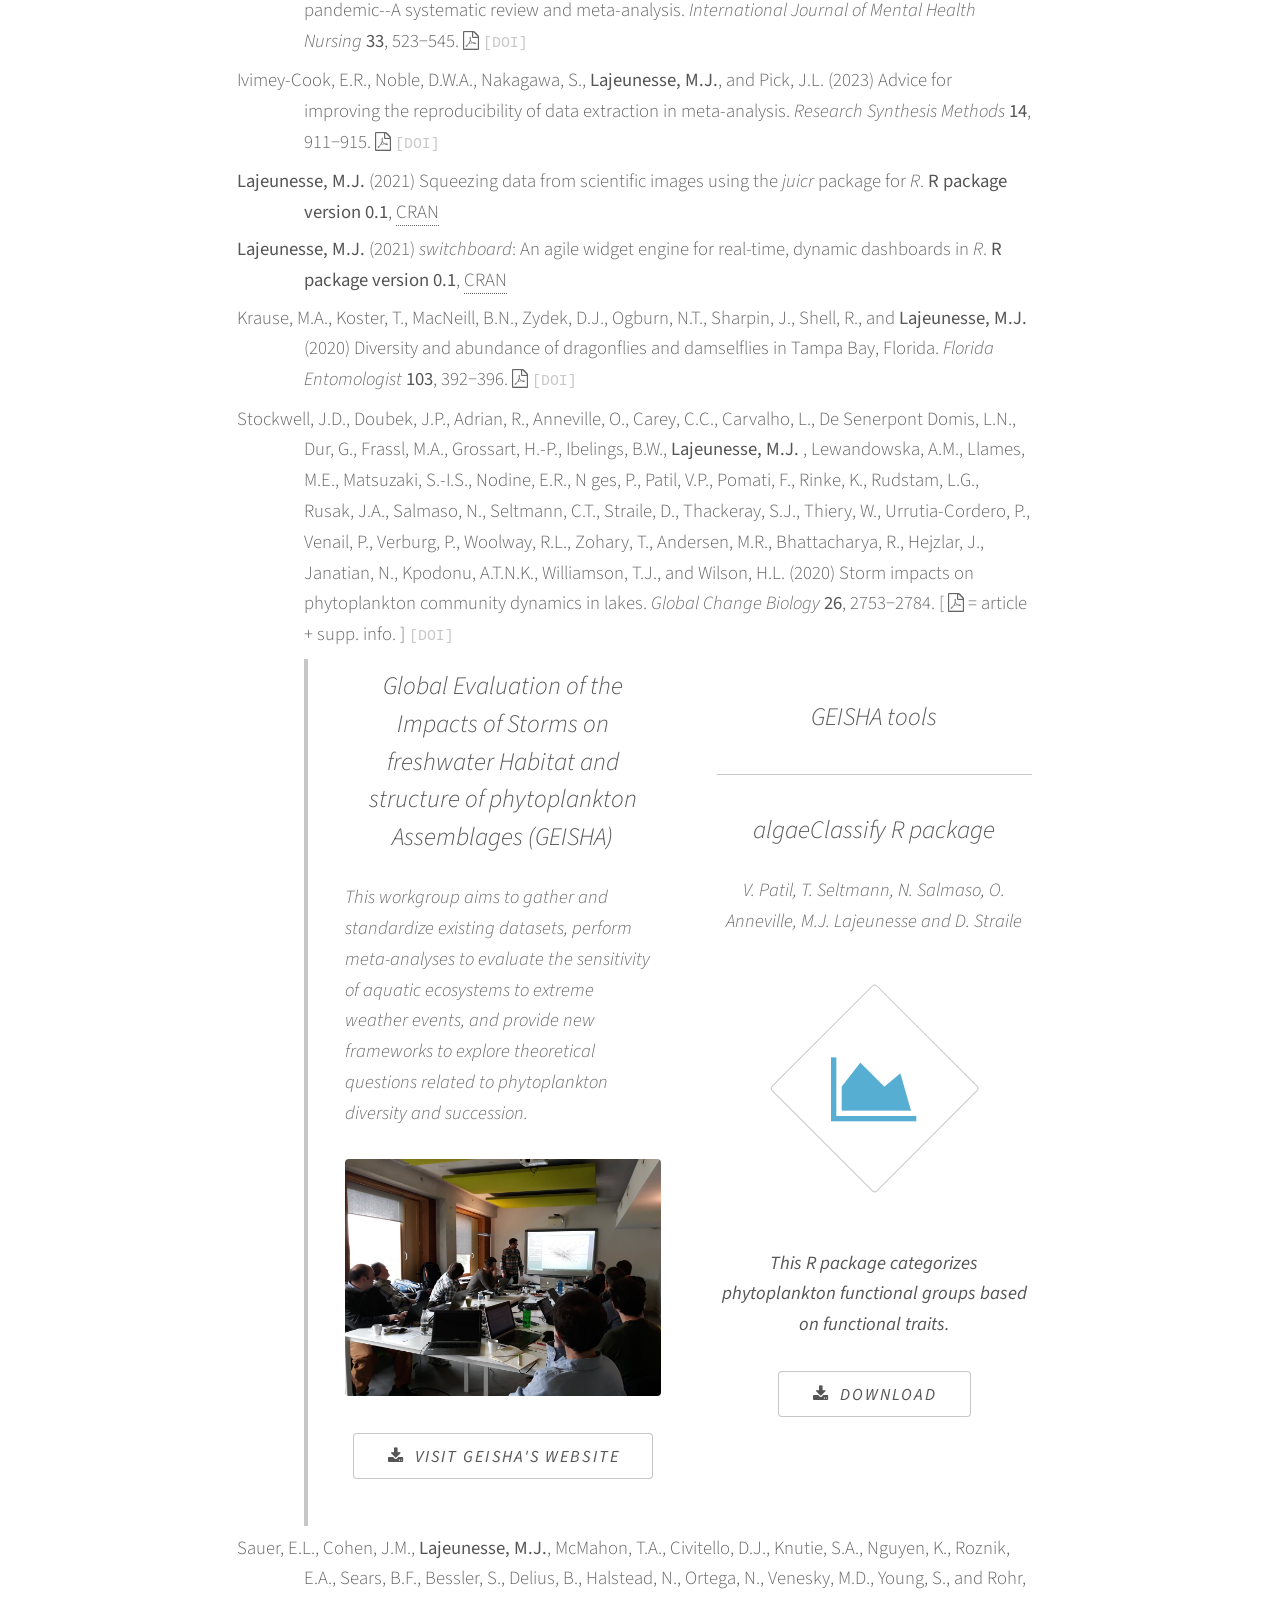
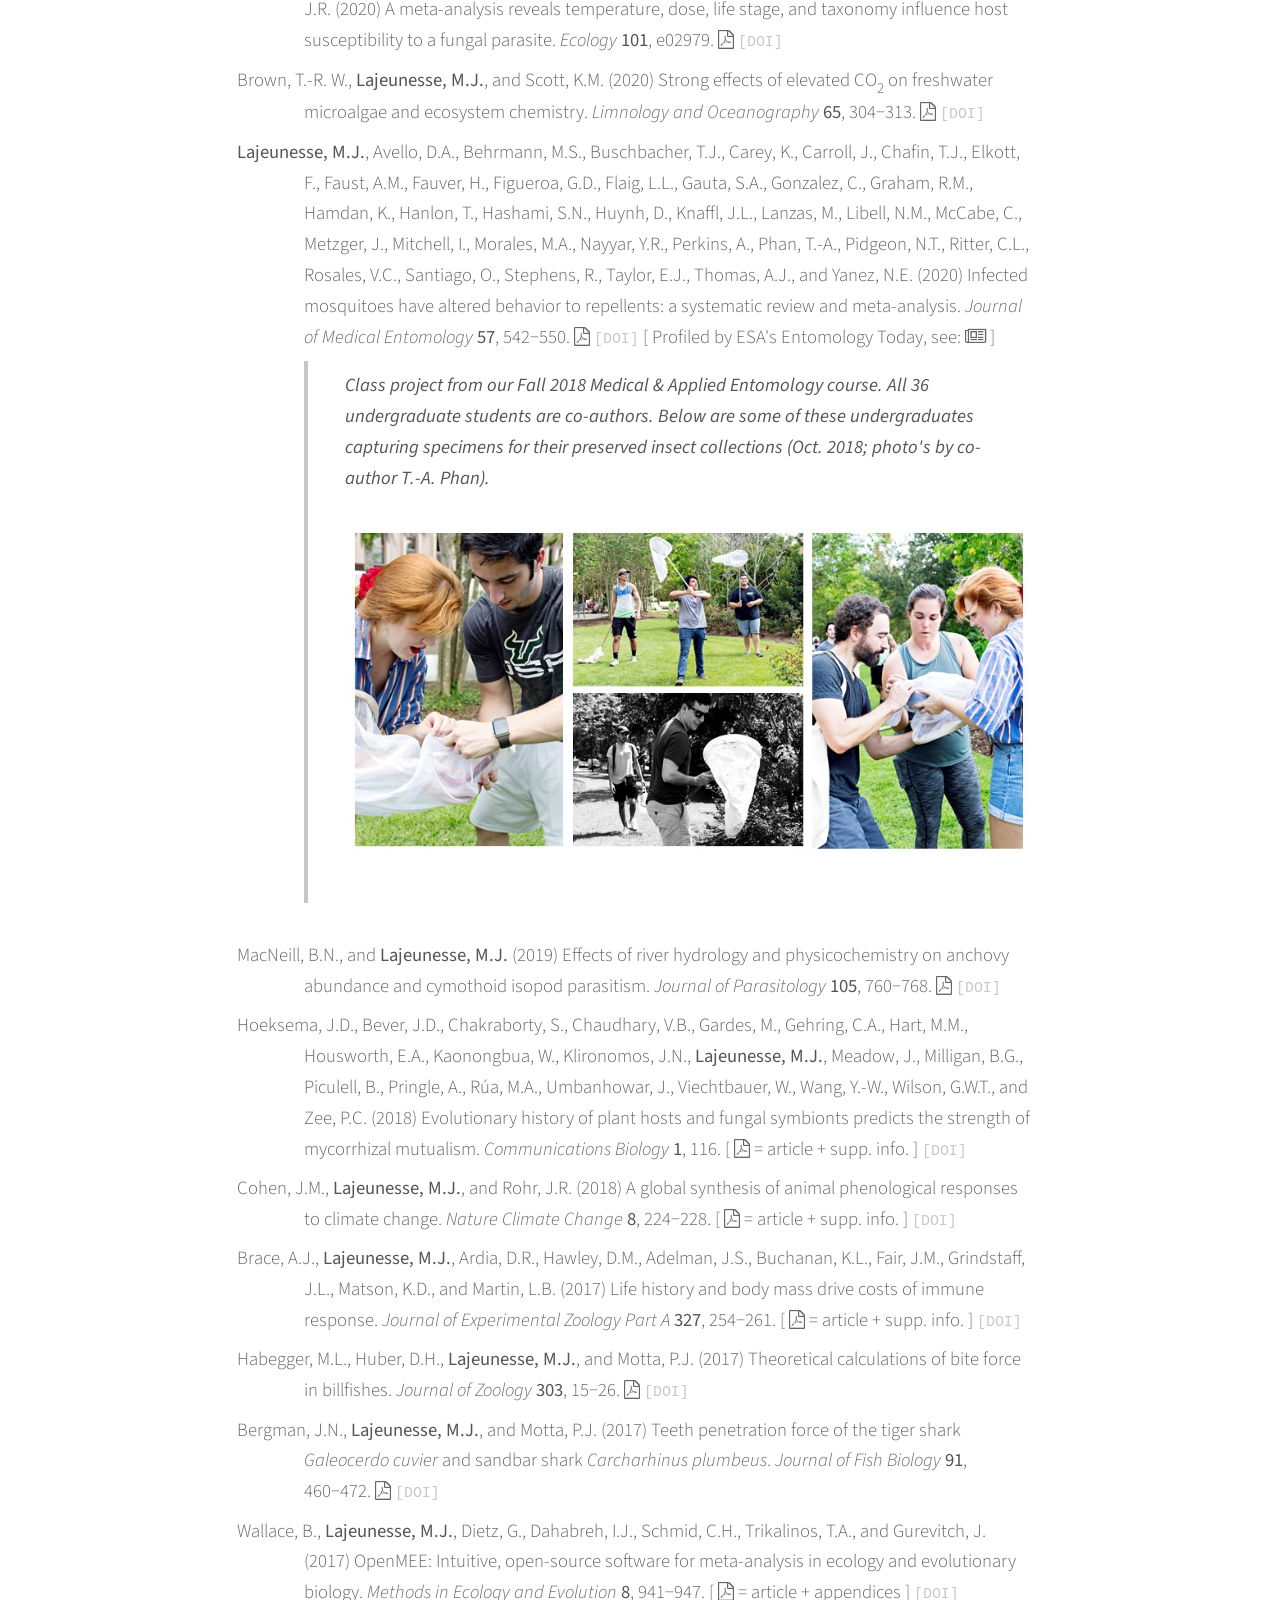
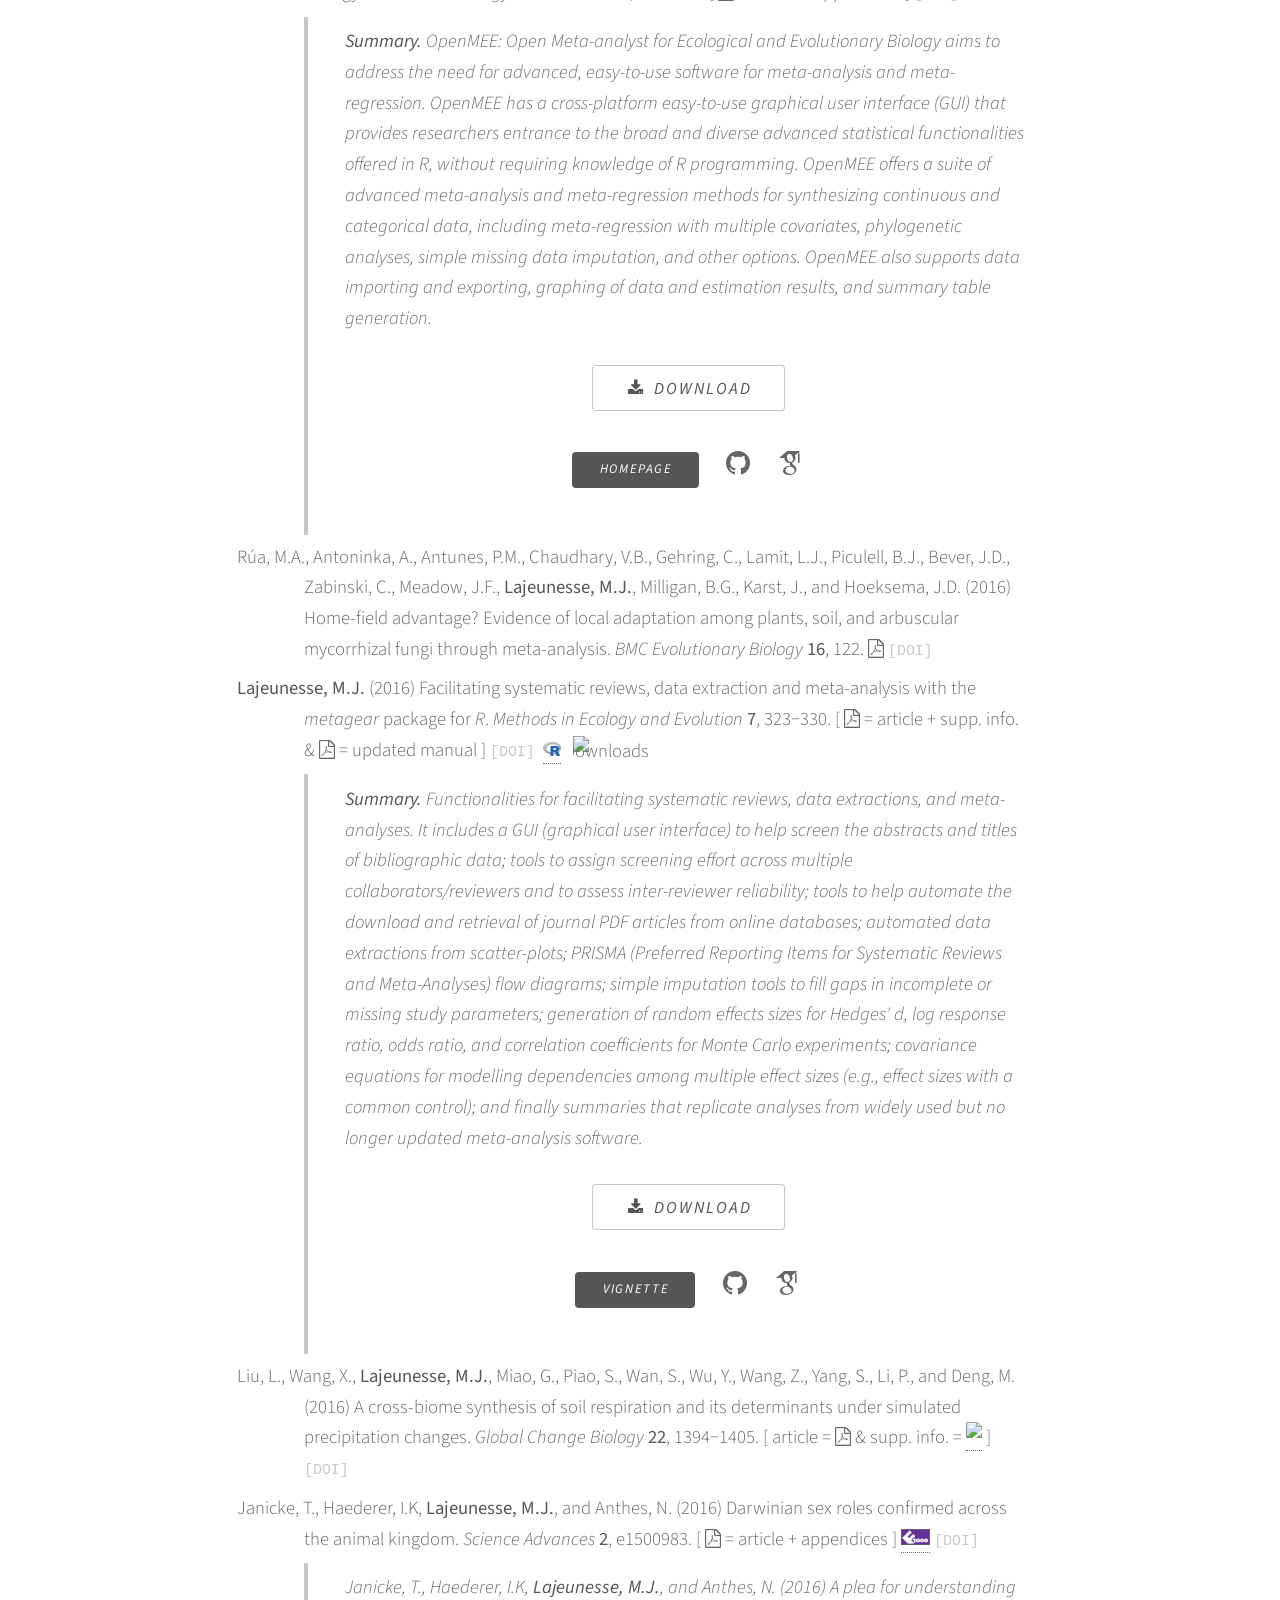
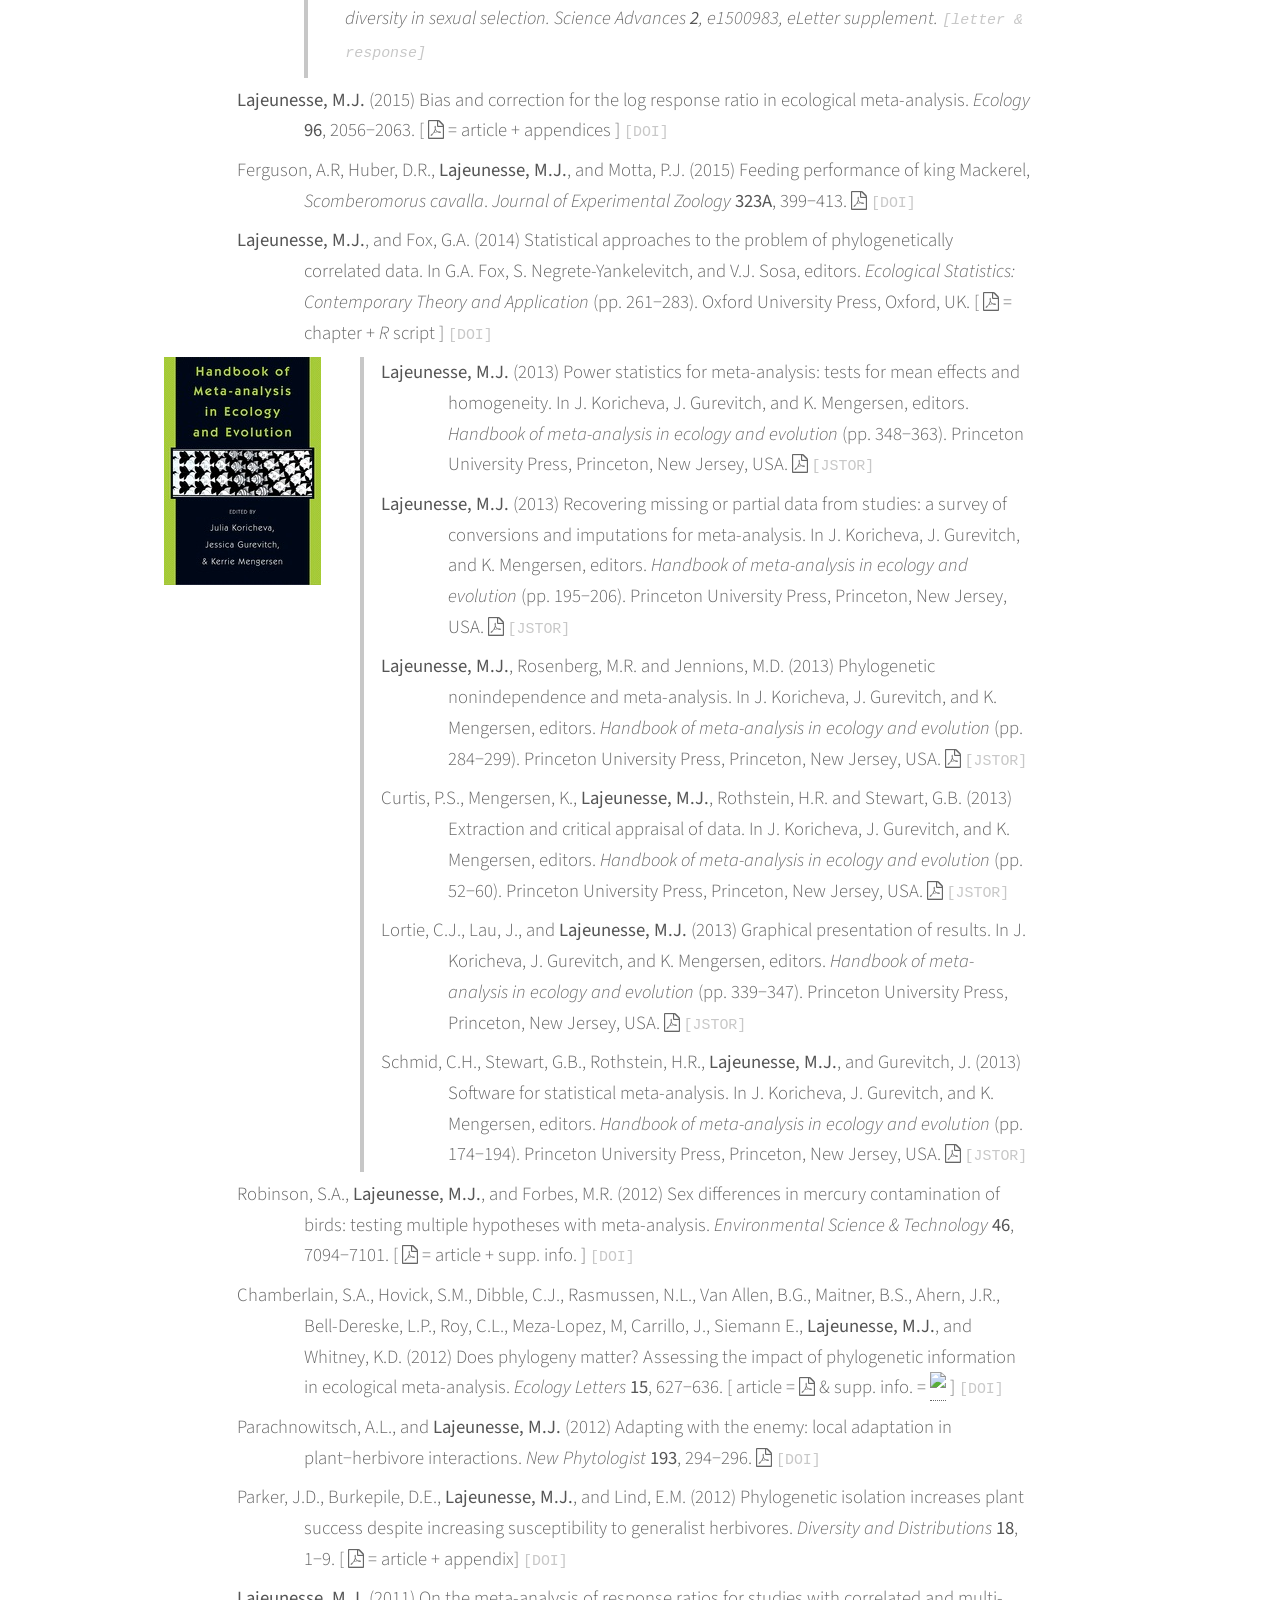
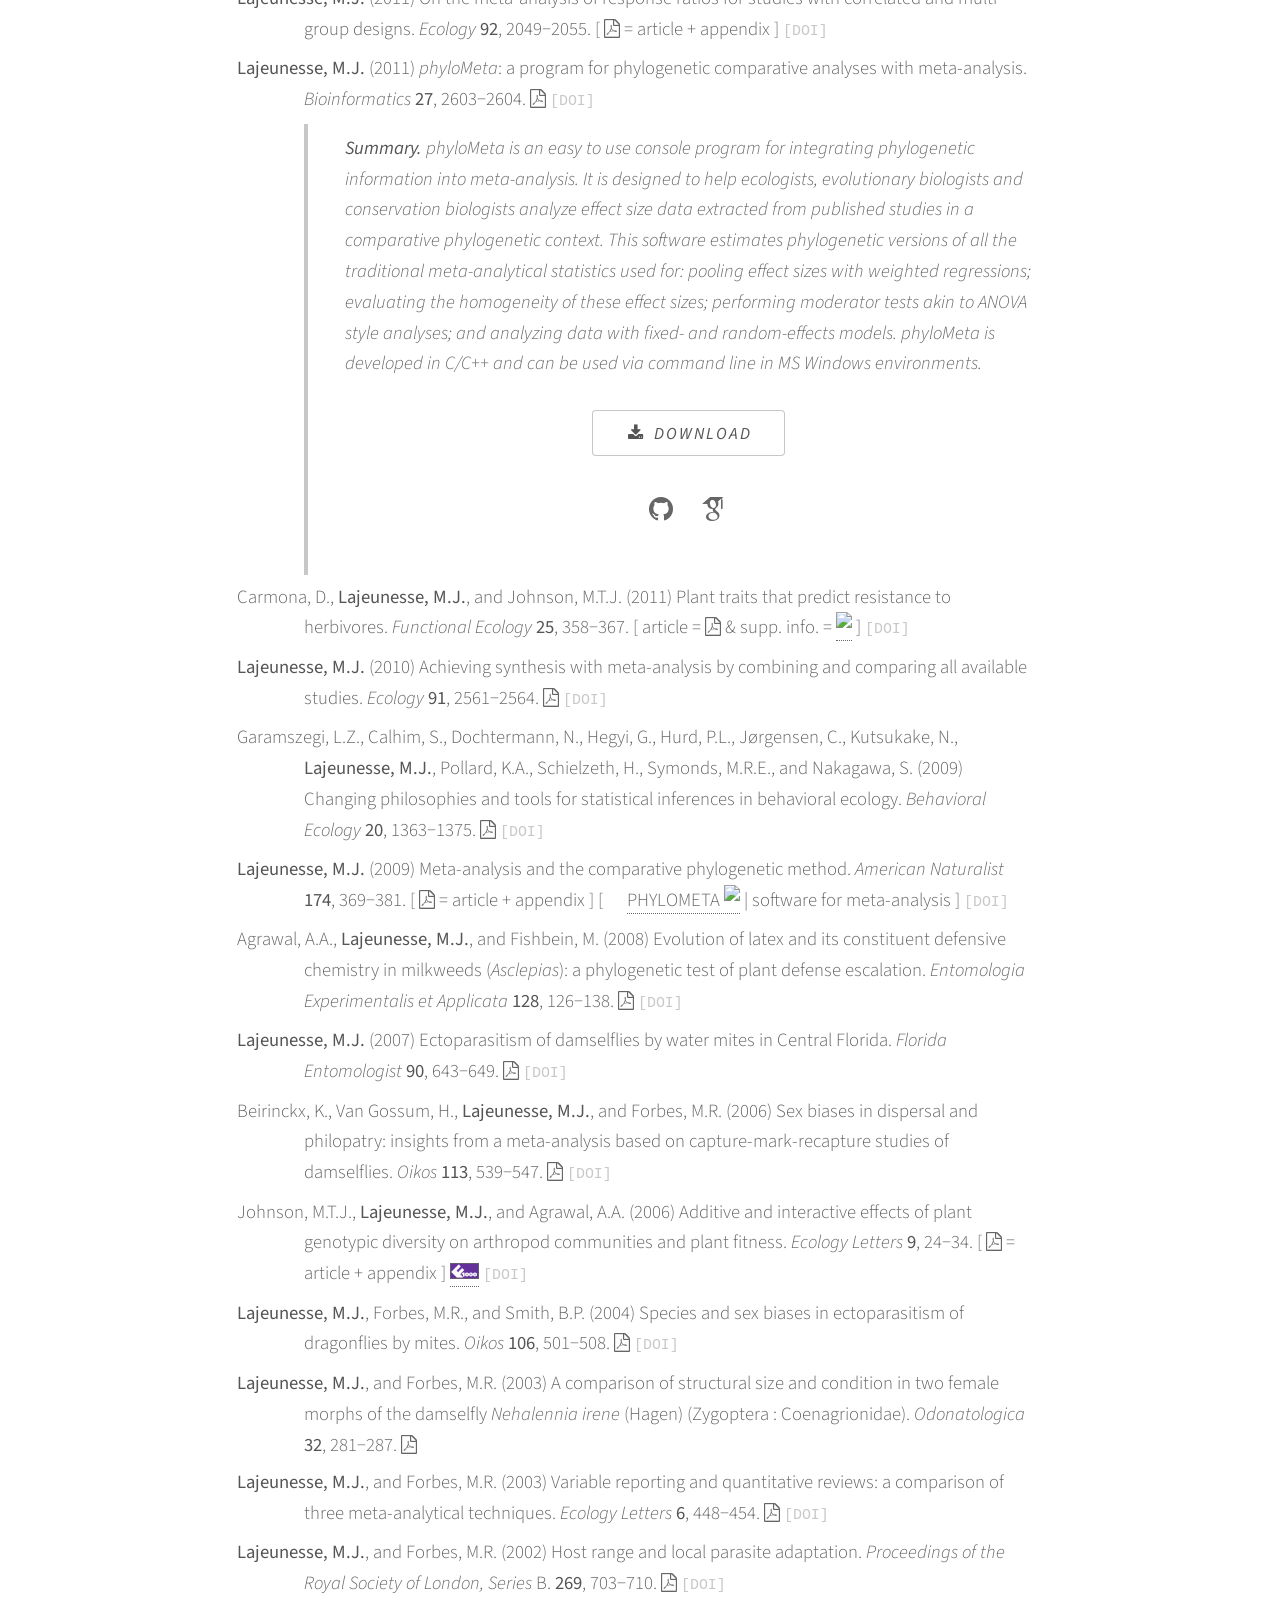
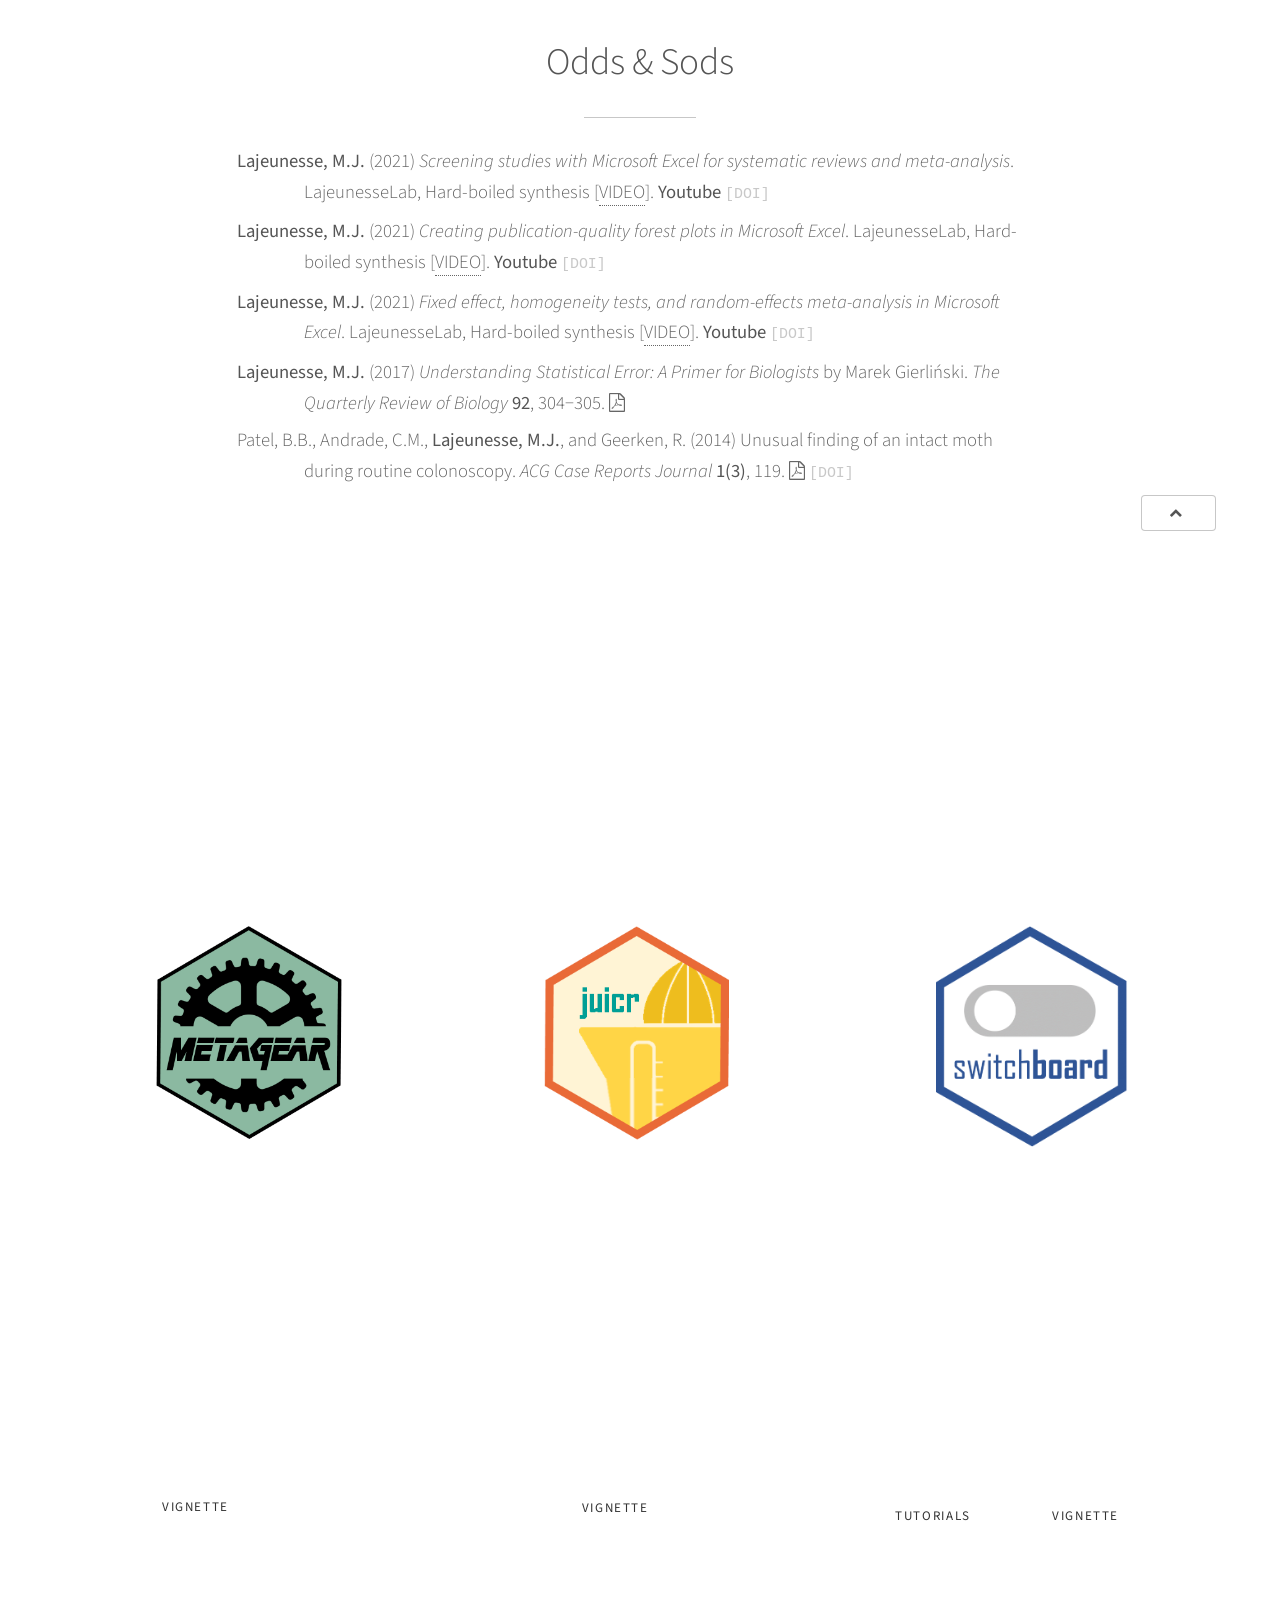
==== commit 2dcd04e1: "Update index.html" ====
--- a/index.html
+++ b/index.html
@@ -100,6 +100,13 @@
 							</ul></p>
 						</div>
 
+
+						<div class="col-4 col-12-medium">
+							<span class="image fit"><img src="images/phillips.jpg" alt="" /></span>
+							<h3 style="display:inline;">Riley Phillips (<a href="https://rileykphillips.github.io">website</a>)</h3>
+							<h3><i>PhD candidate</i></h3>
+							<p>intraspecific predation; earwigs</p>
+													
 						<div class="col-4 col-12-medium">
 							<span class="image fit"><img src="images/mites.jpg" alt="" /></span>
 							<h3 style="display:inline;">Grace Burwell</h3>
@@ -108,11 +115,7 @@
 
 						</div>						
 						
-						<div class="col-4 col-12-medium">
-							<span class="image fit"><img src="images/phillips.jpg" alt="" /></span>
-							<h3 style="display:inline;">Rilley Phillips</h3>
-							<h3><i>M.S. candidate</i></h3>
-							<p>intraspecific predation; earwigs</p>
+
 
 						</div>
 						<div class="col-4 col-12-medium">
@@ -656,7 +659,7 @@
 												<div  class="row gtr-150">
 													<article class="special" style="text-align:left;">
 														<span class="image left"><img src="images/FES.gif" alt="" /></span>
-															<h4 style="display:inline;" >July 13, 2018</h4>
+															<h4 style="display:inline;" >July 13, 2026</h4>
 															<p><a>Reiley Phillips</a> and <a>Roman Preistley</a> present their MS research at the <a>108st Annual Meeting of the Florida Entomological Society</a> ( St. Augustine, Florida).</p>
 													</article>
 												</div>
@@ -793,4 +796,4 @@
 			<script async src="https://platform.twitter.com/widgets.js" charset="utf-8"></script>
 
 	</body>
-</html>+</html>
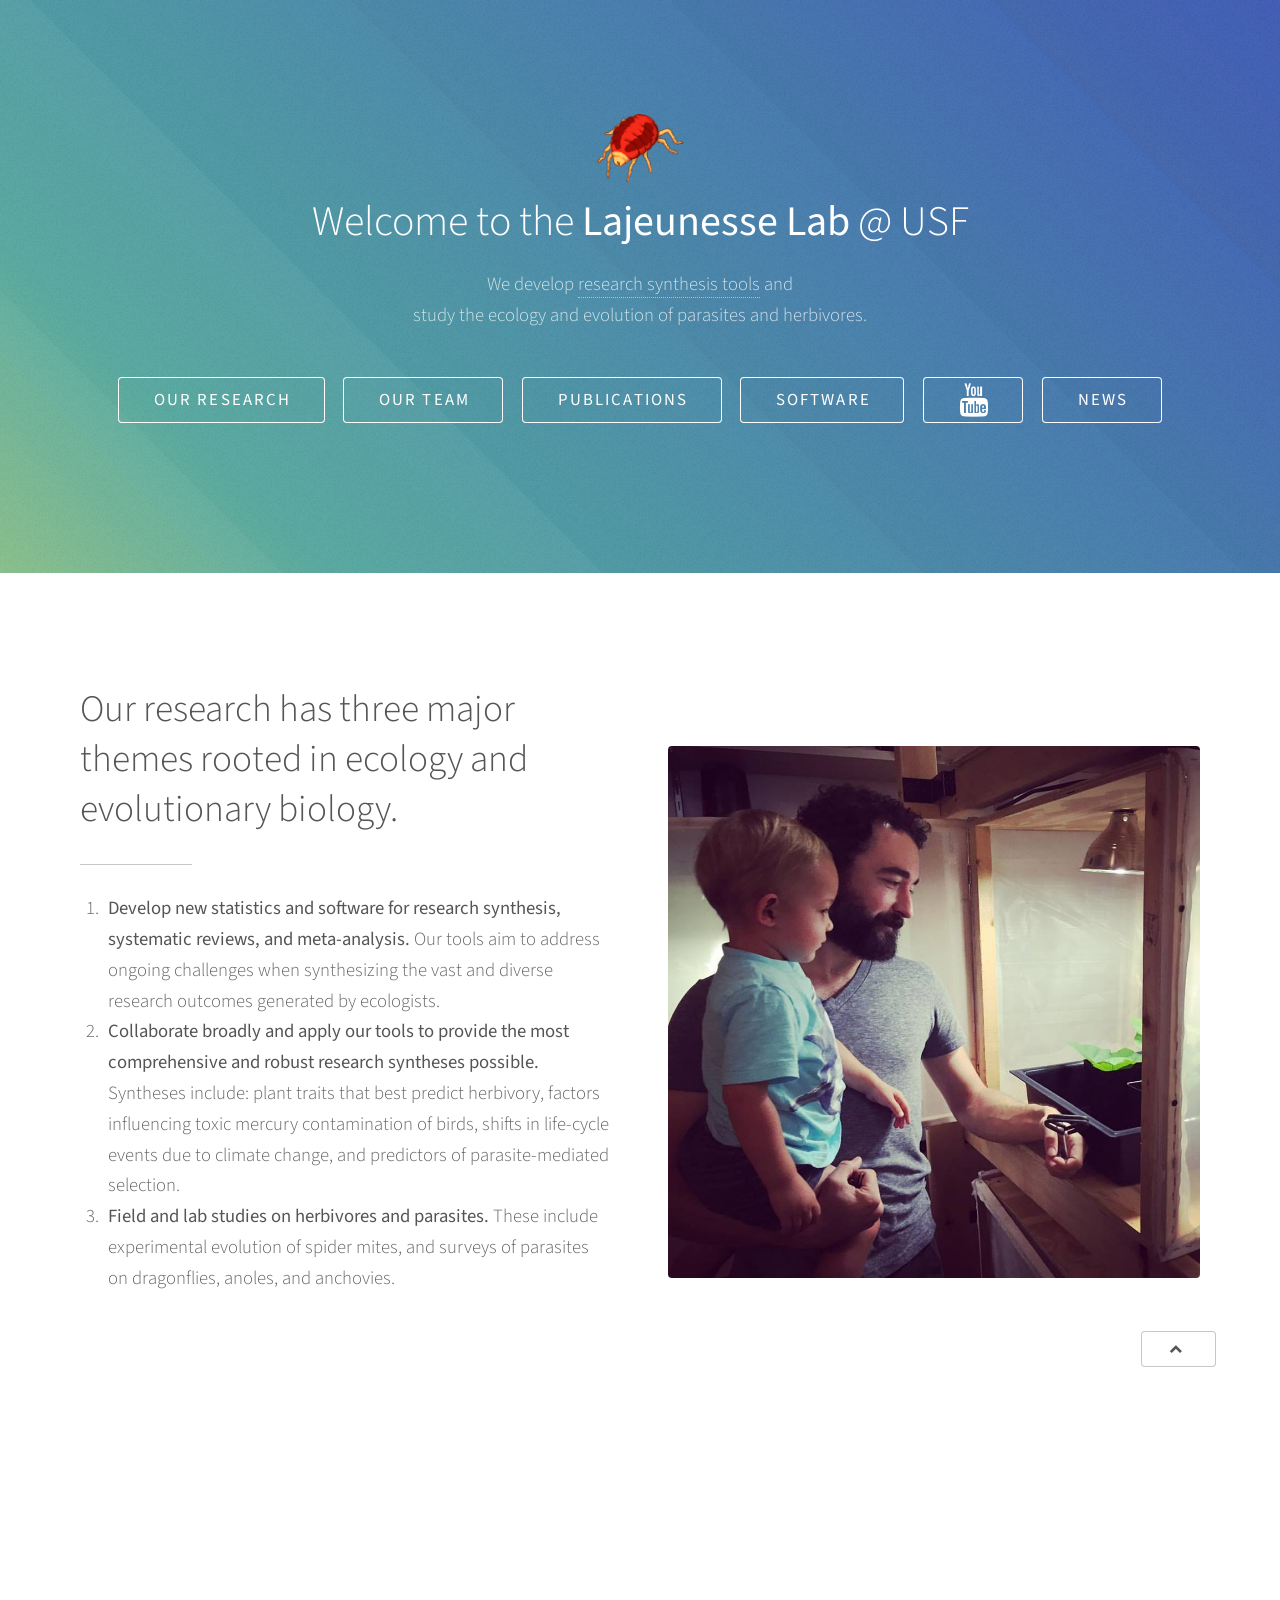
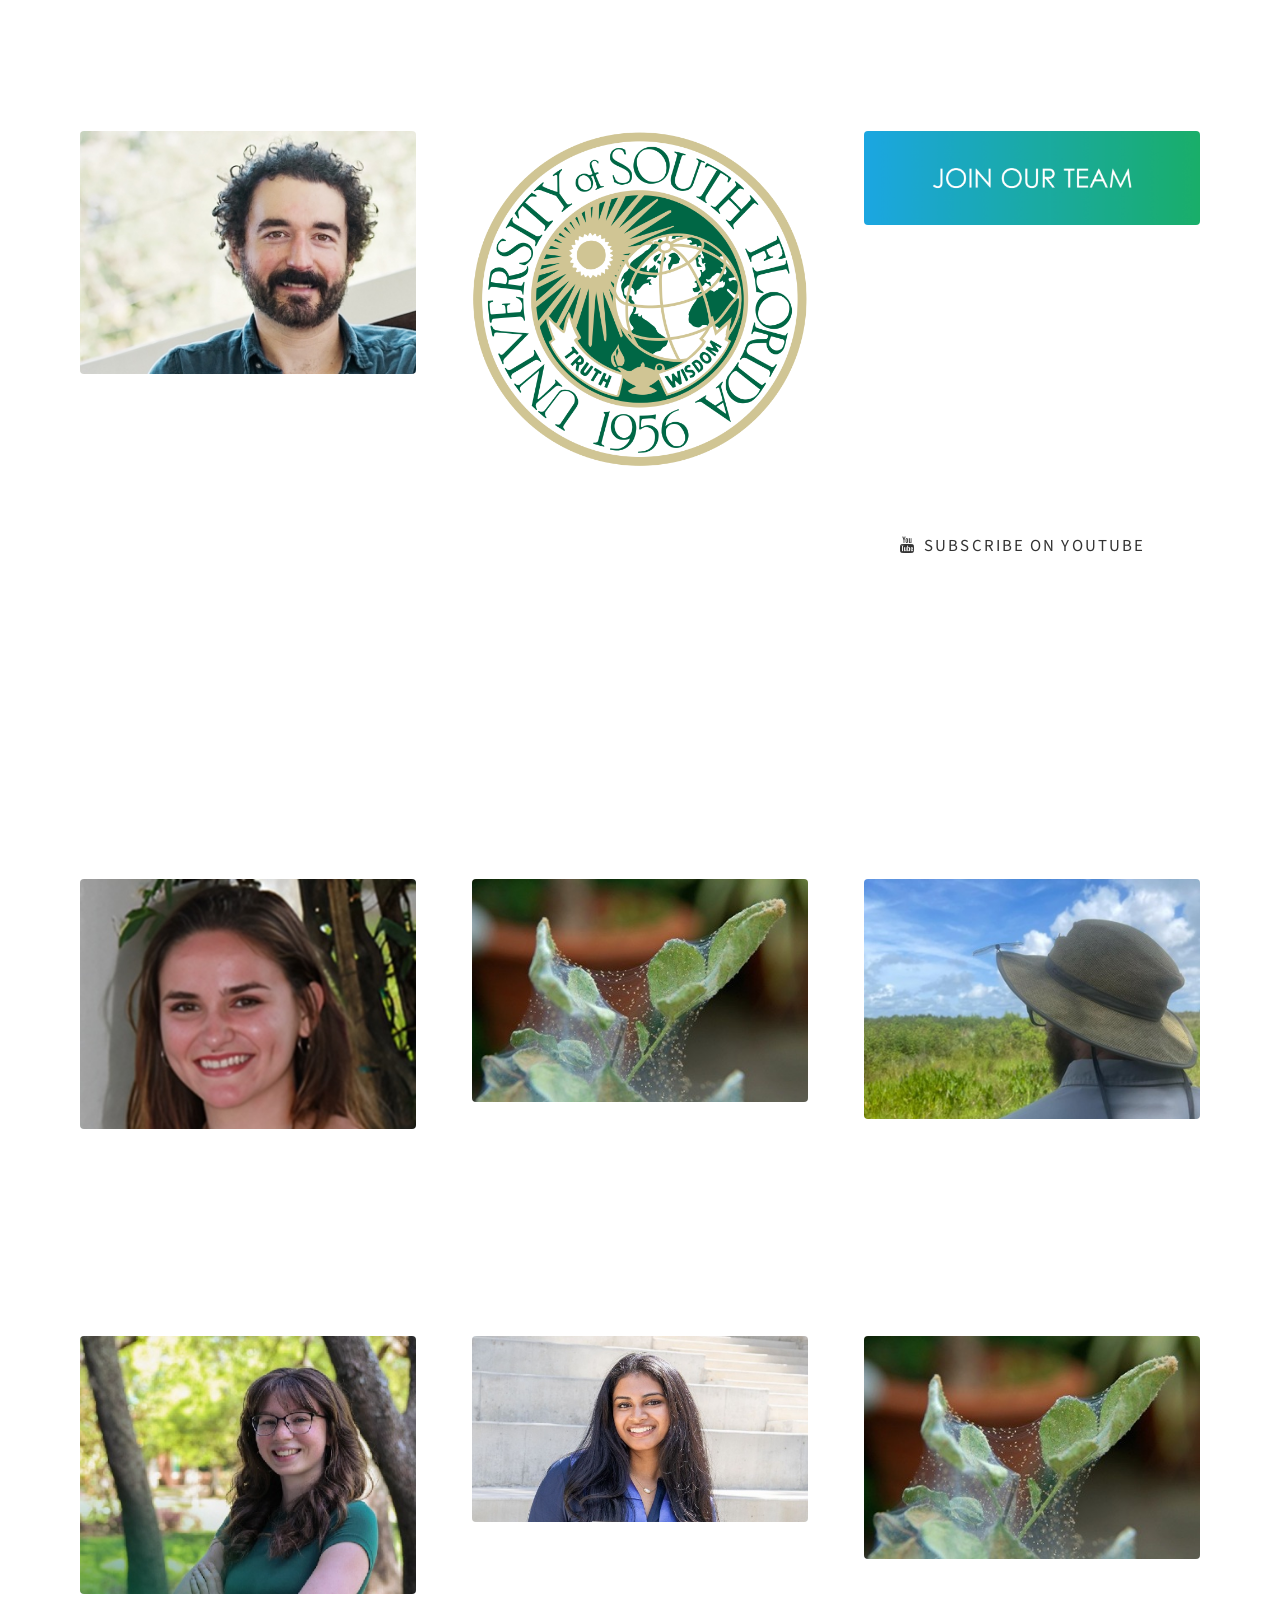
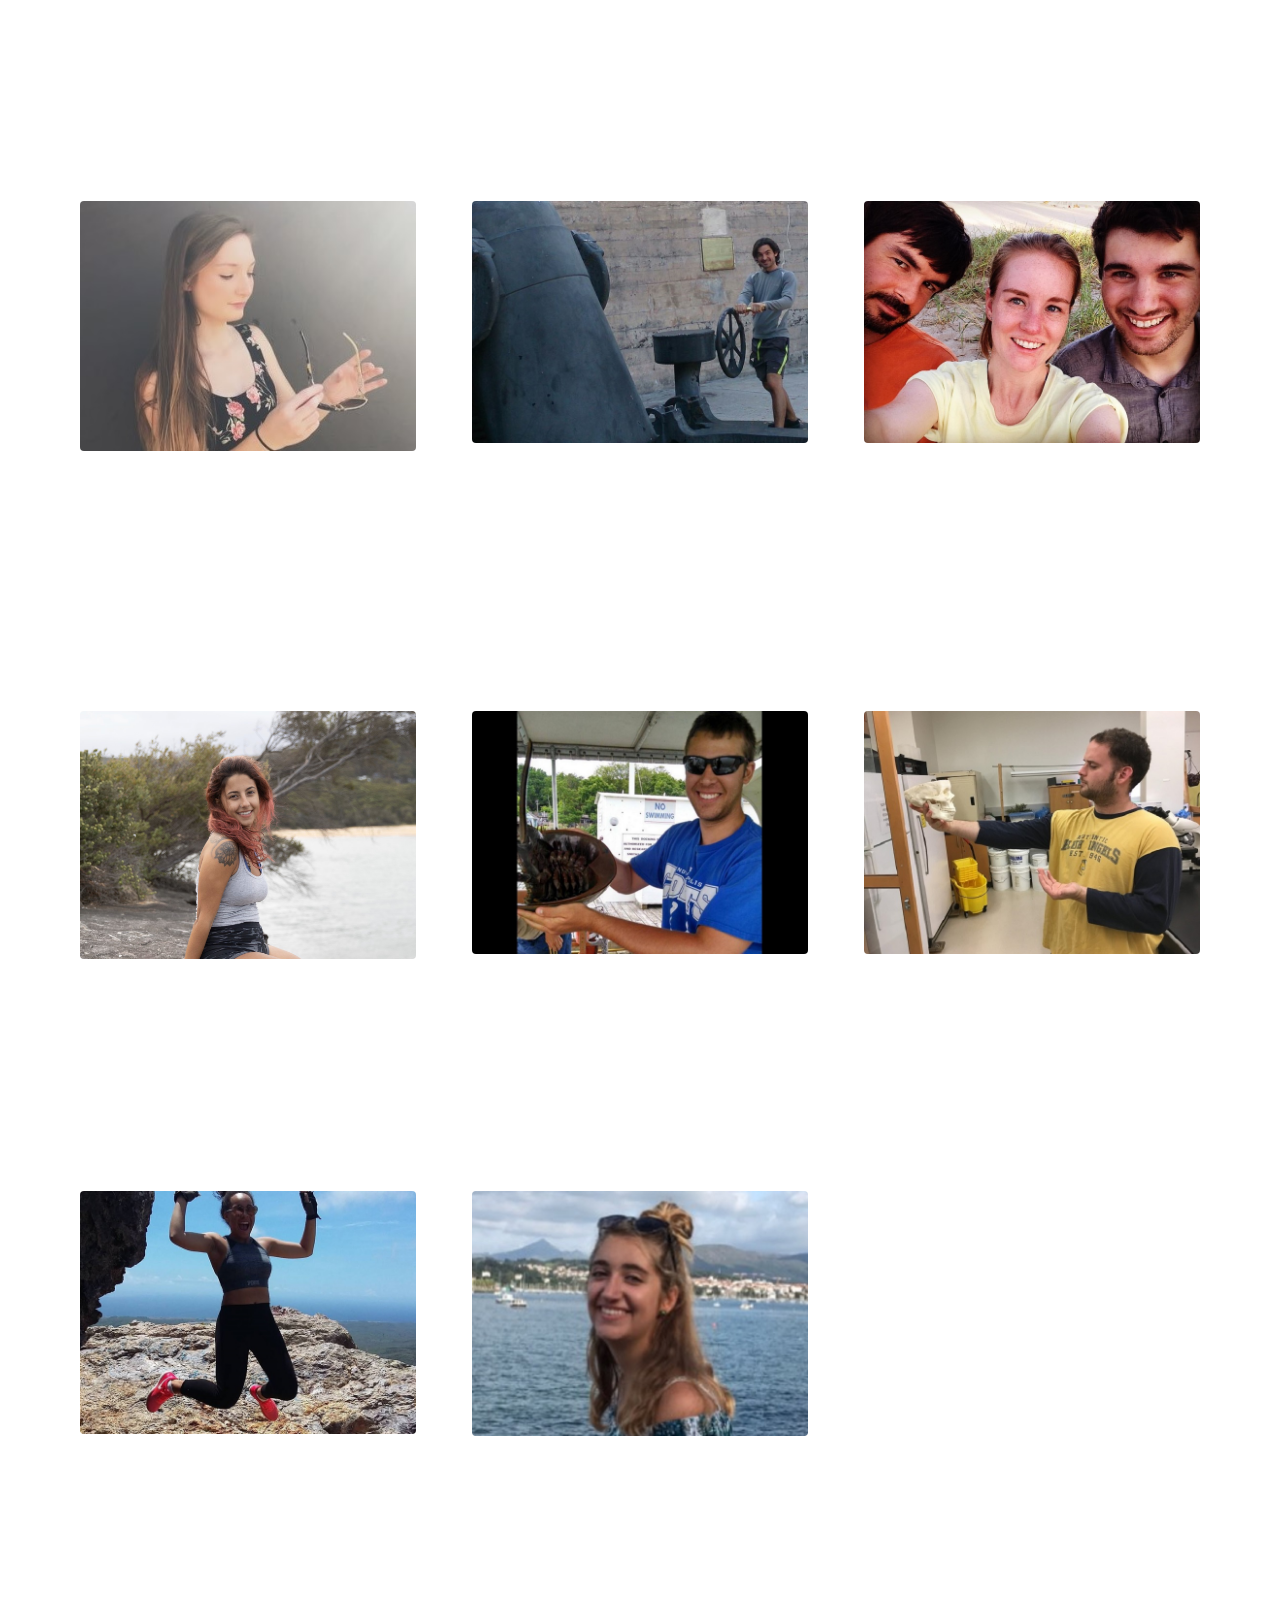
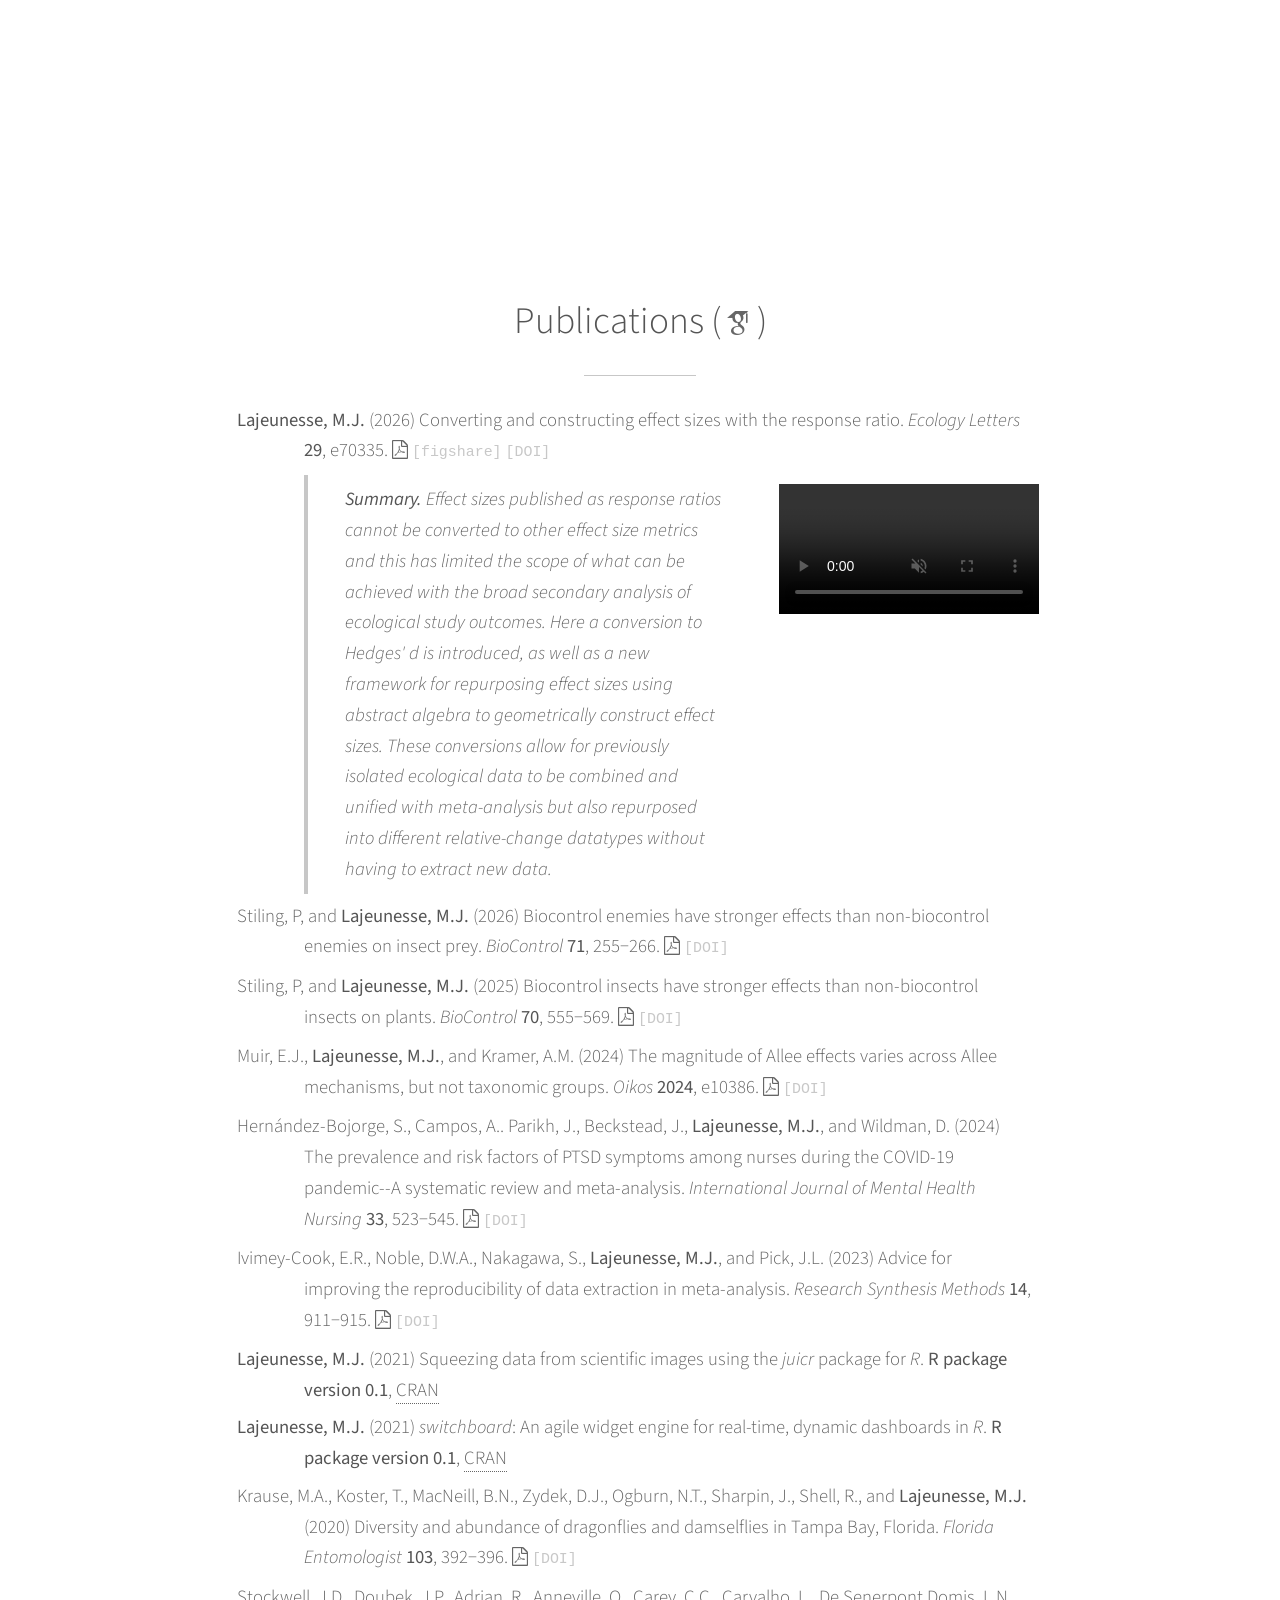
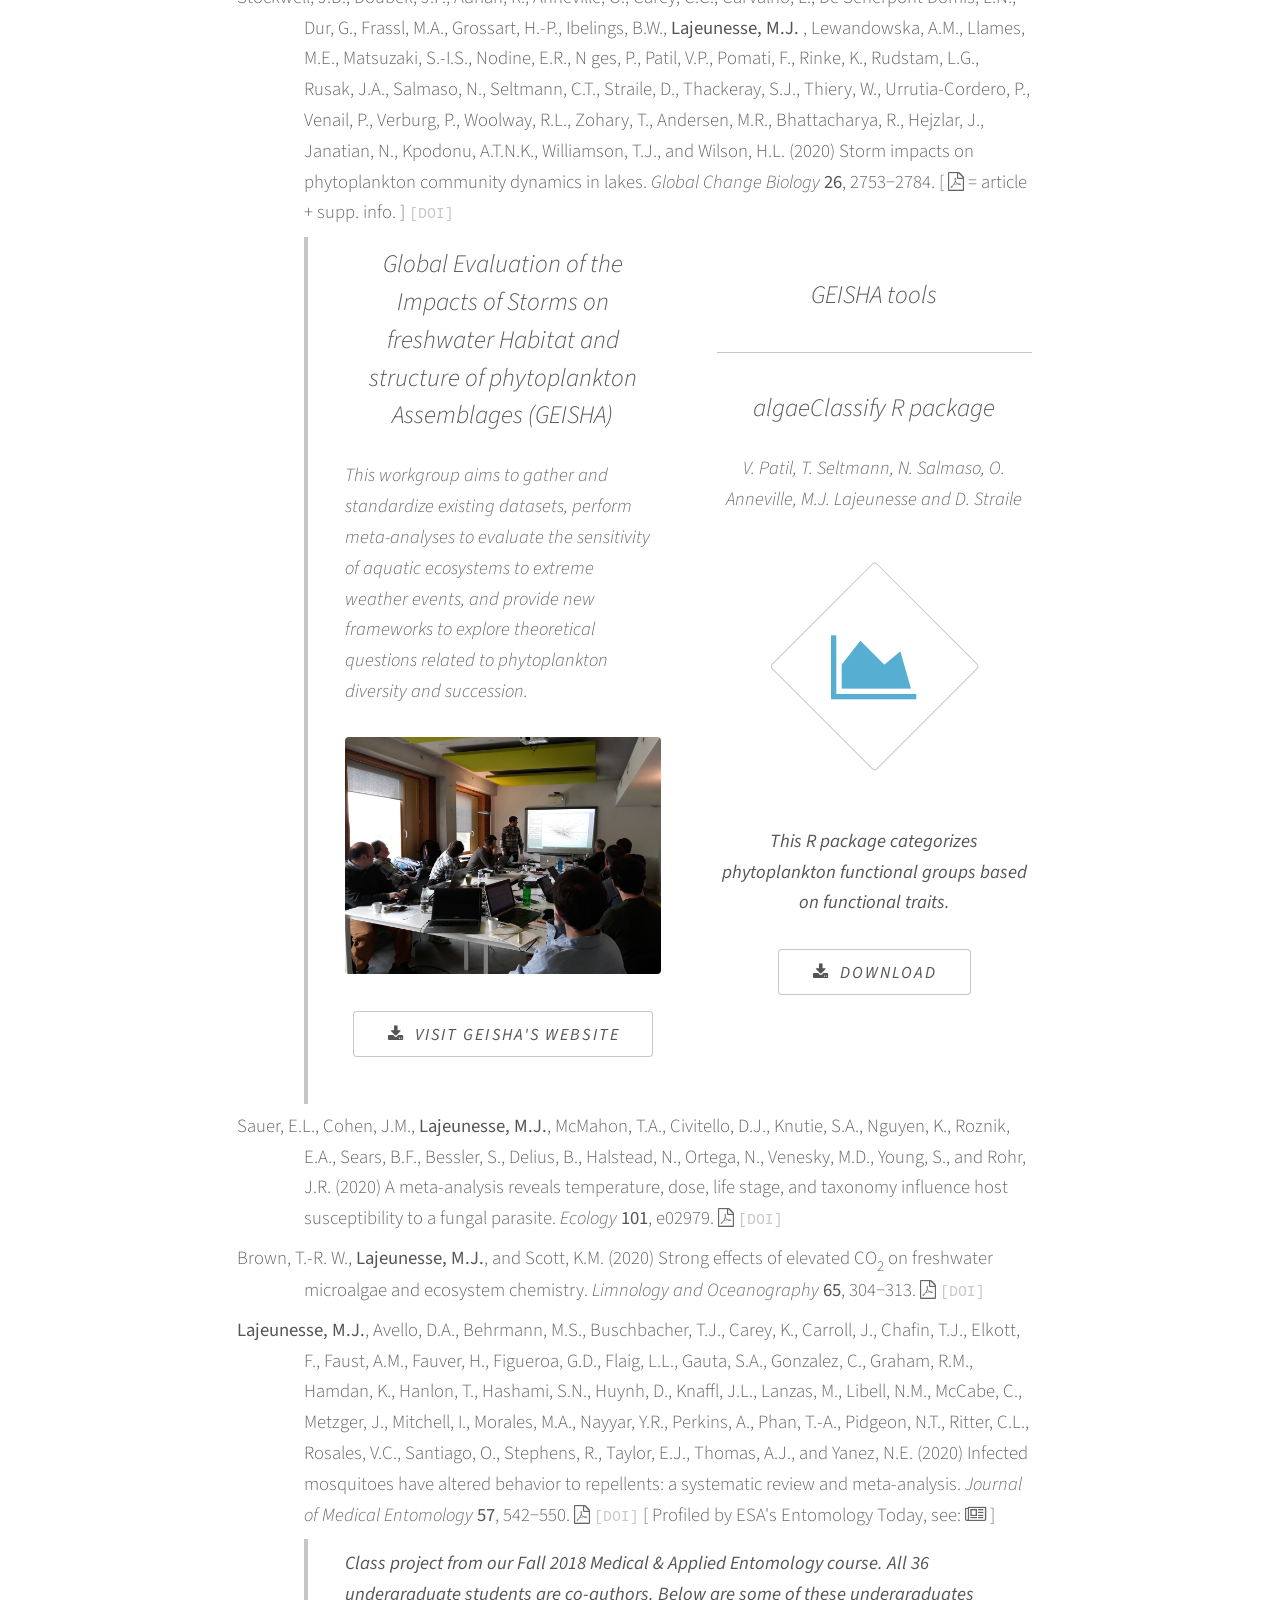
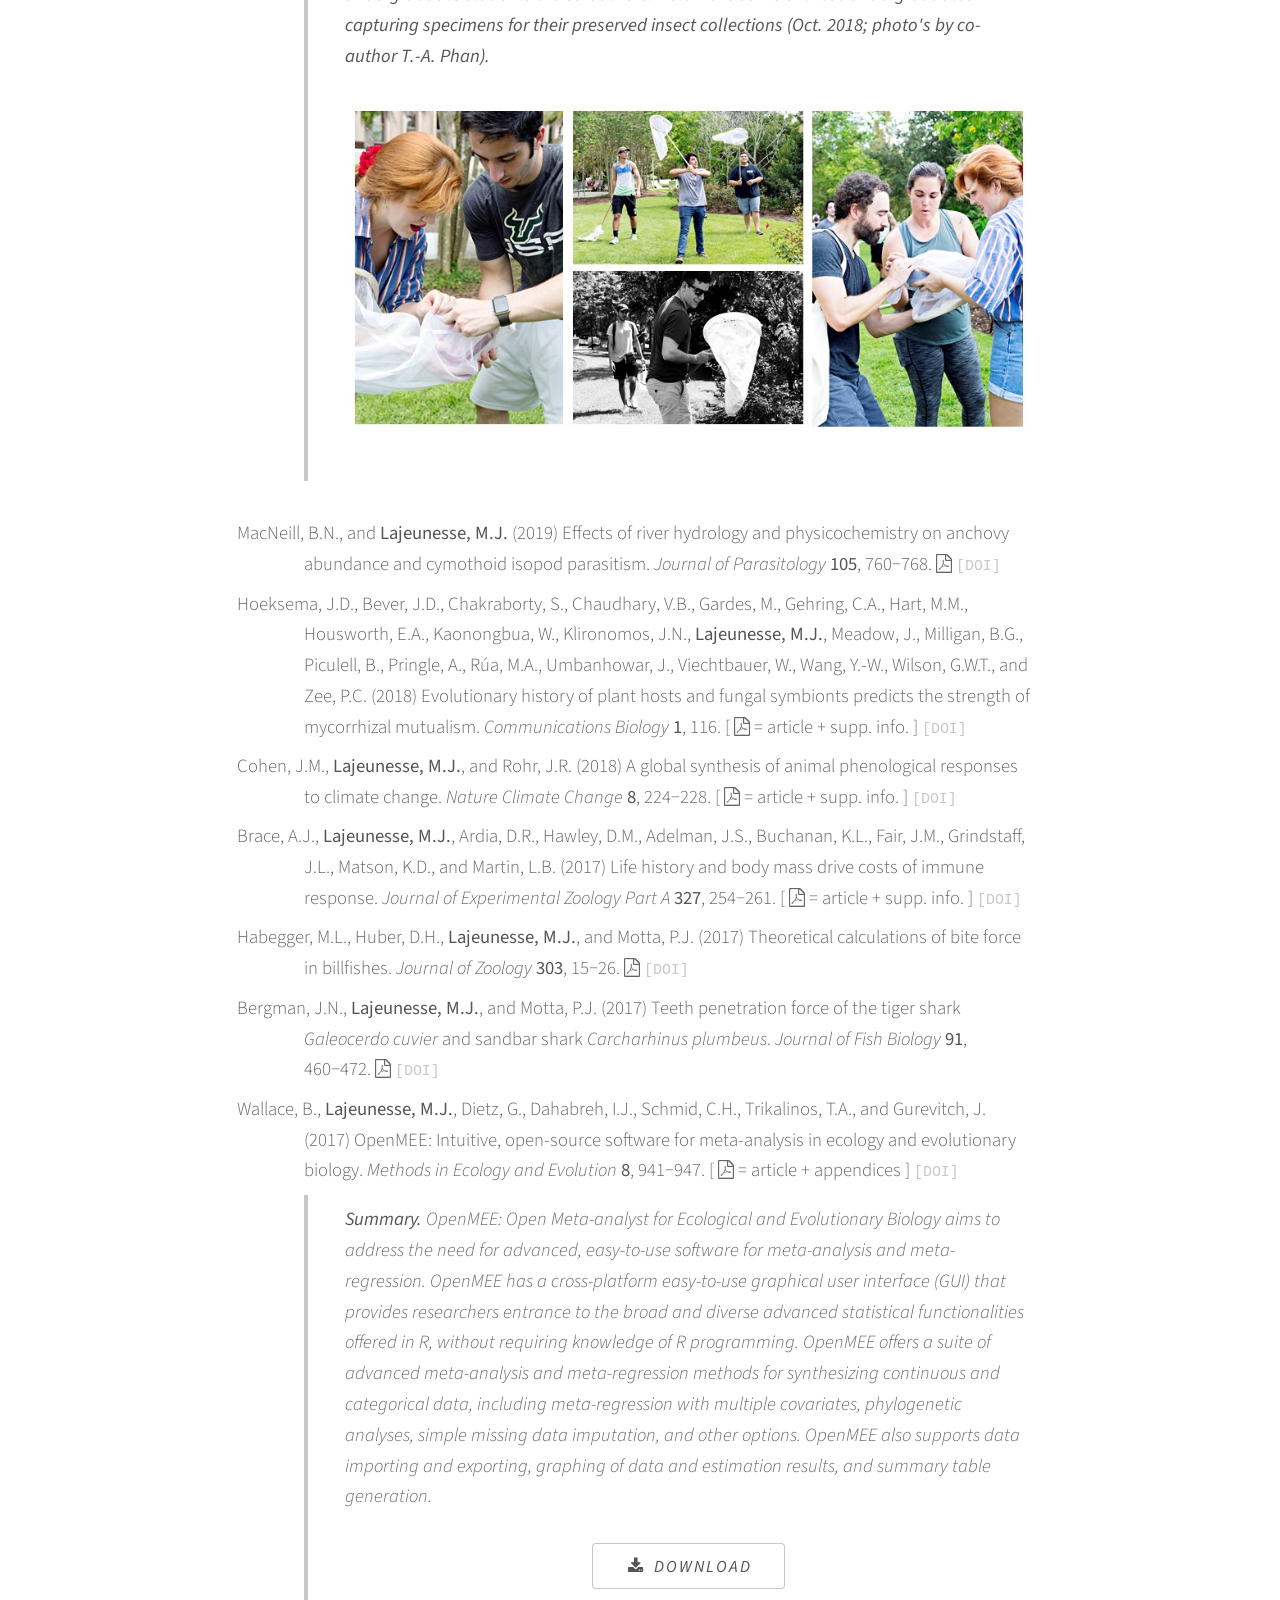
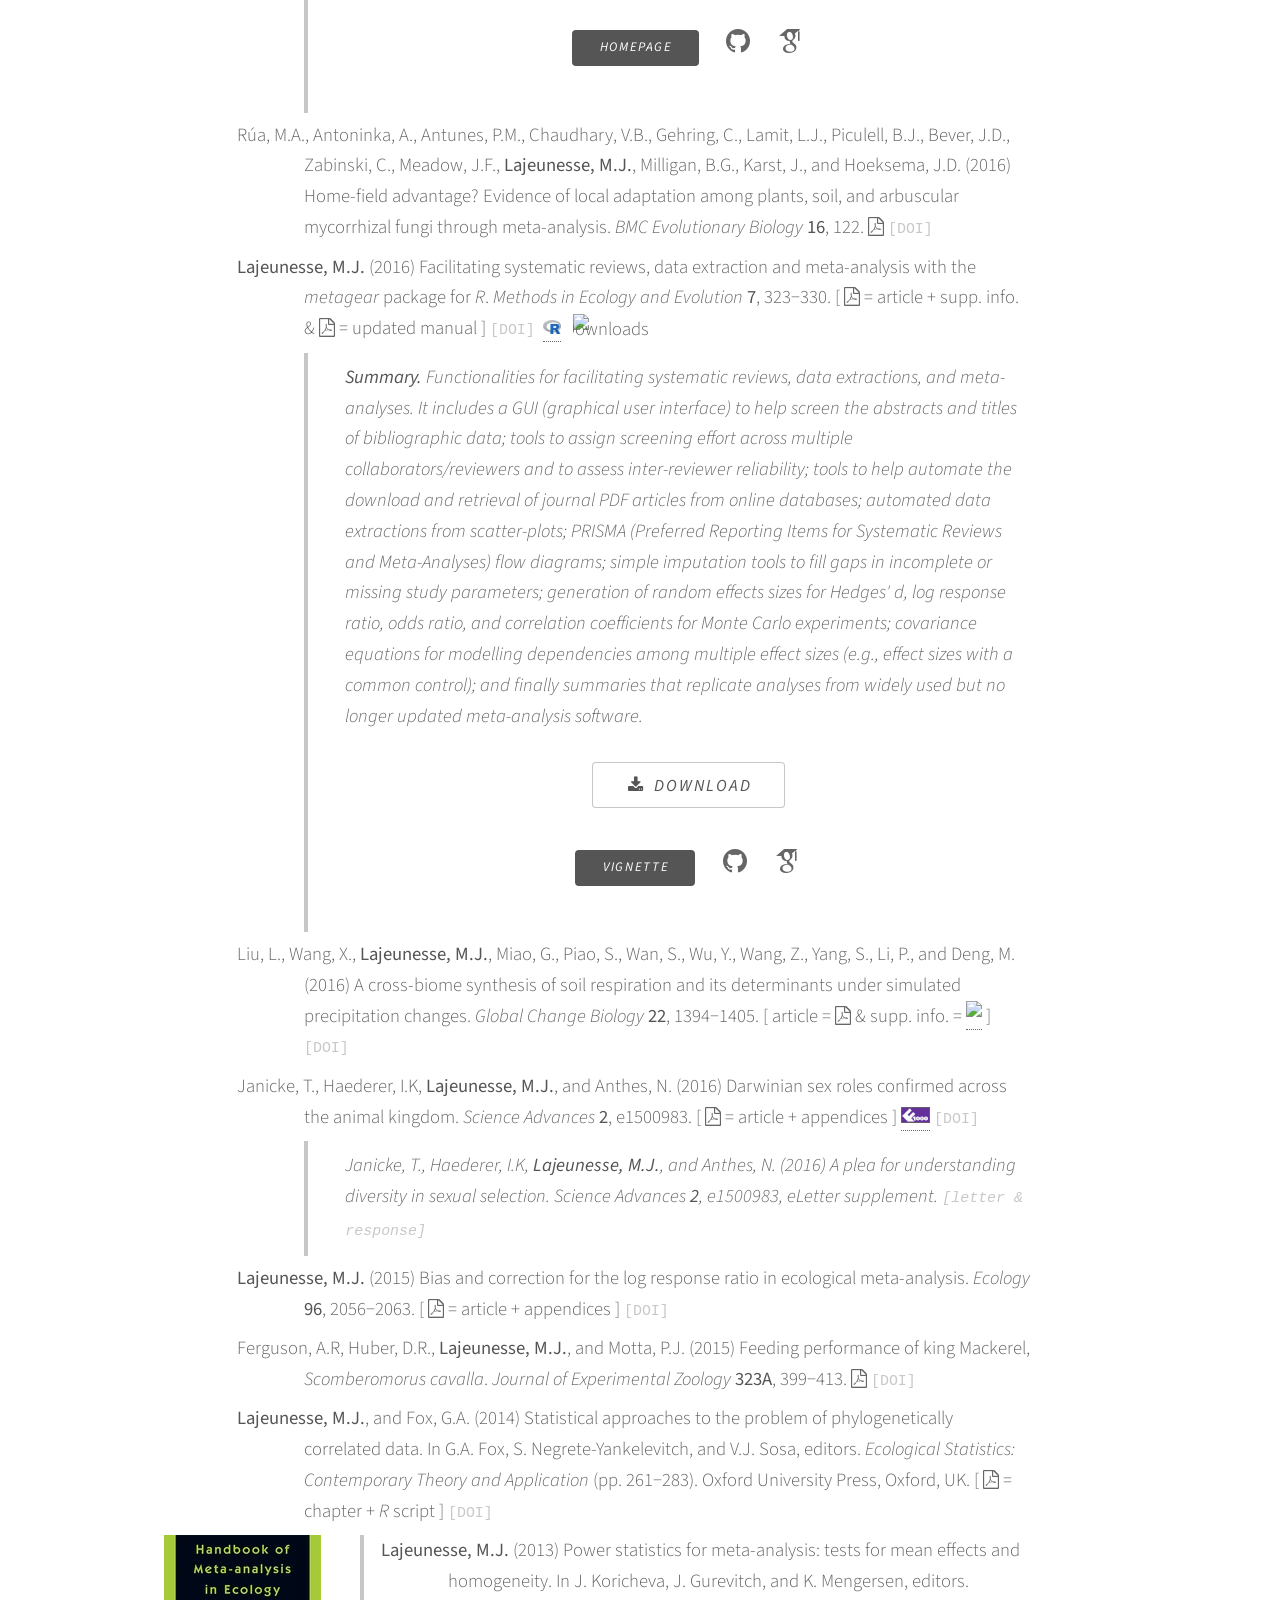
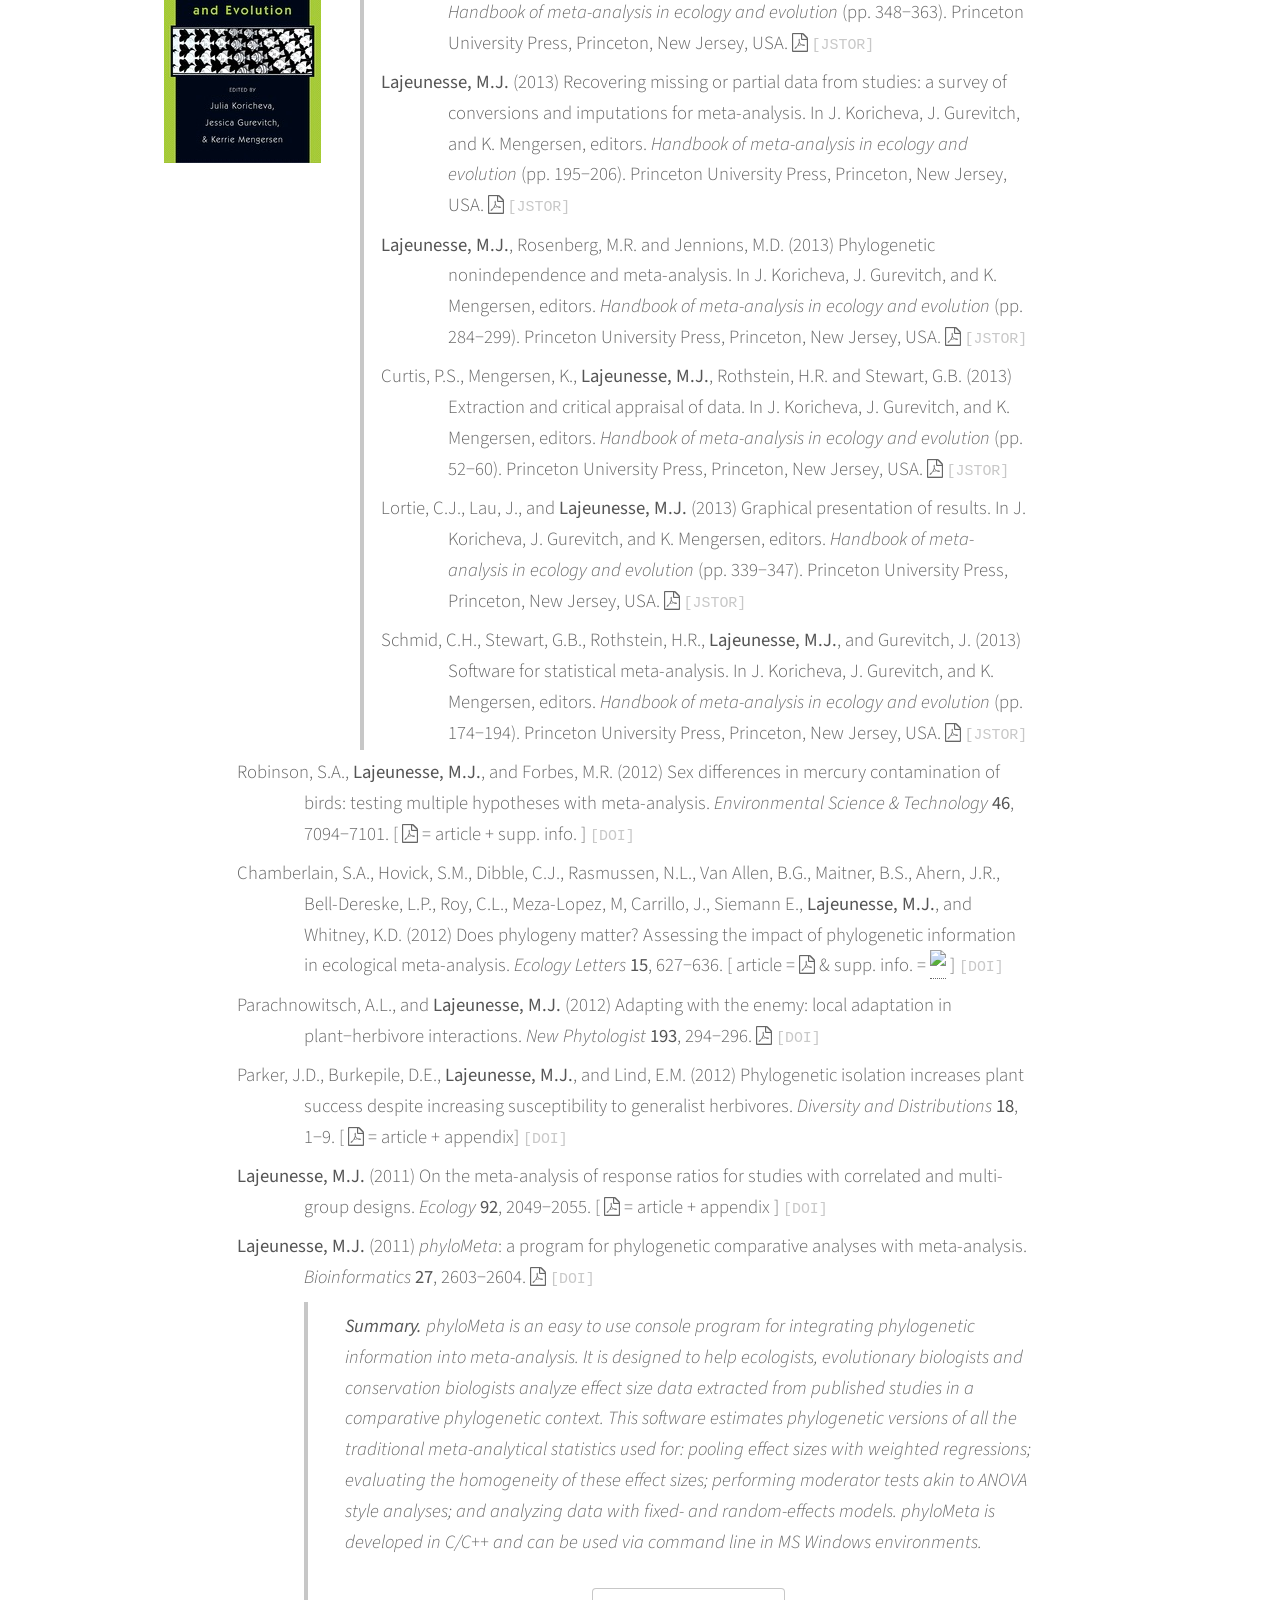
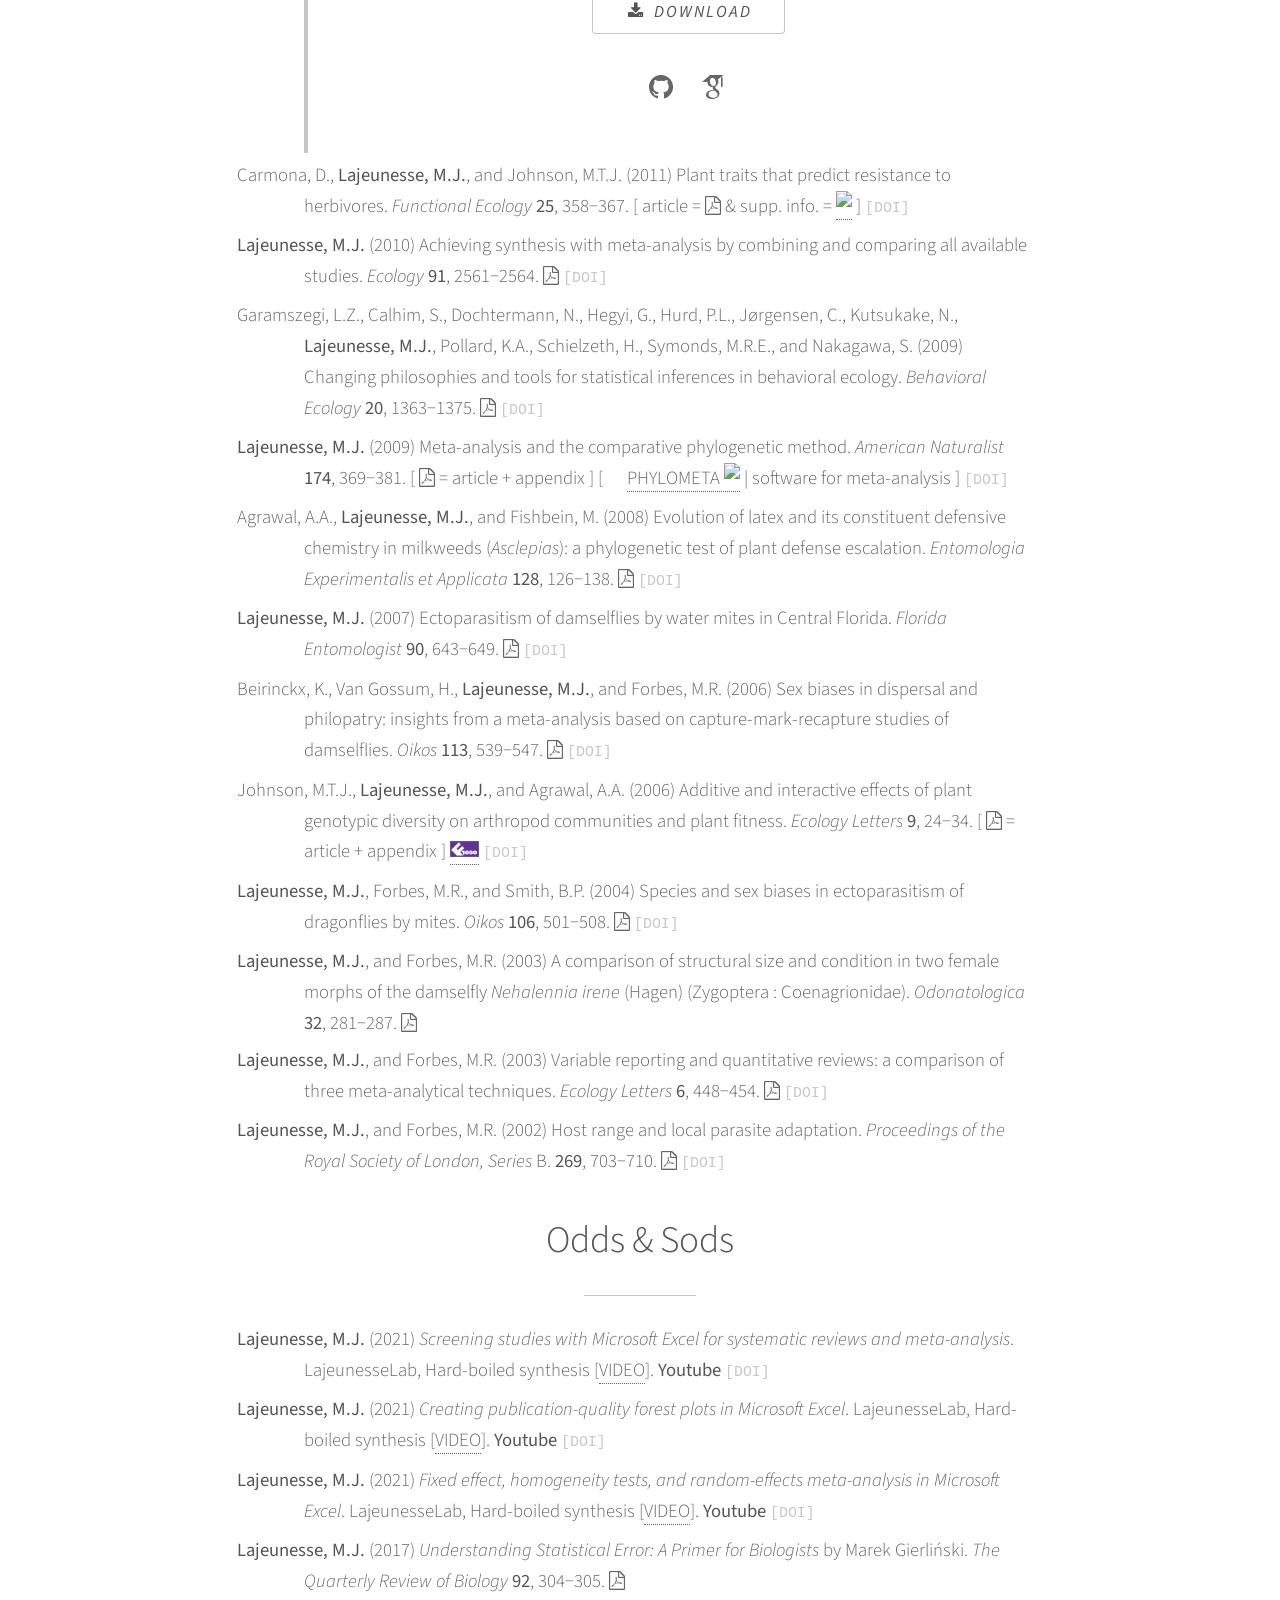
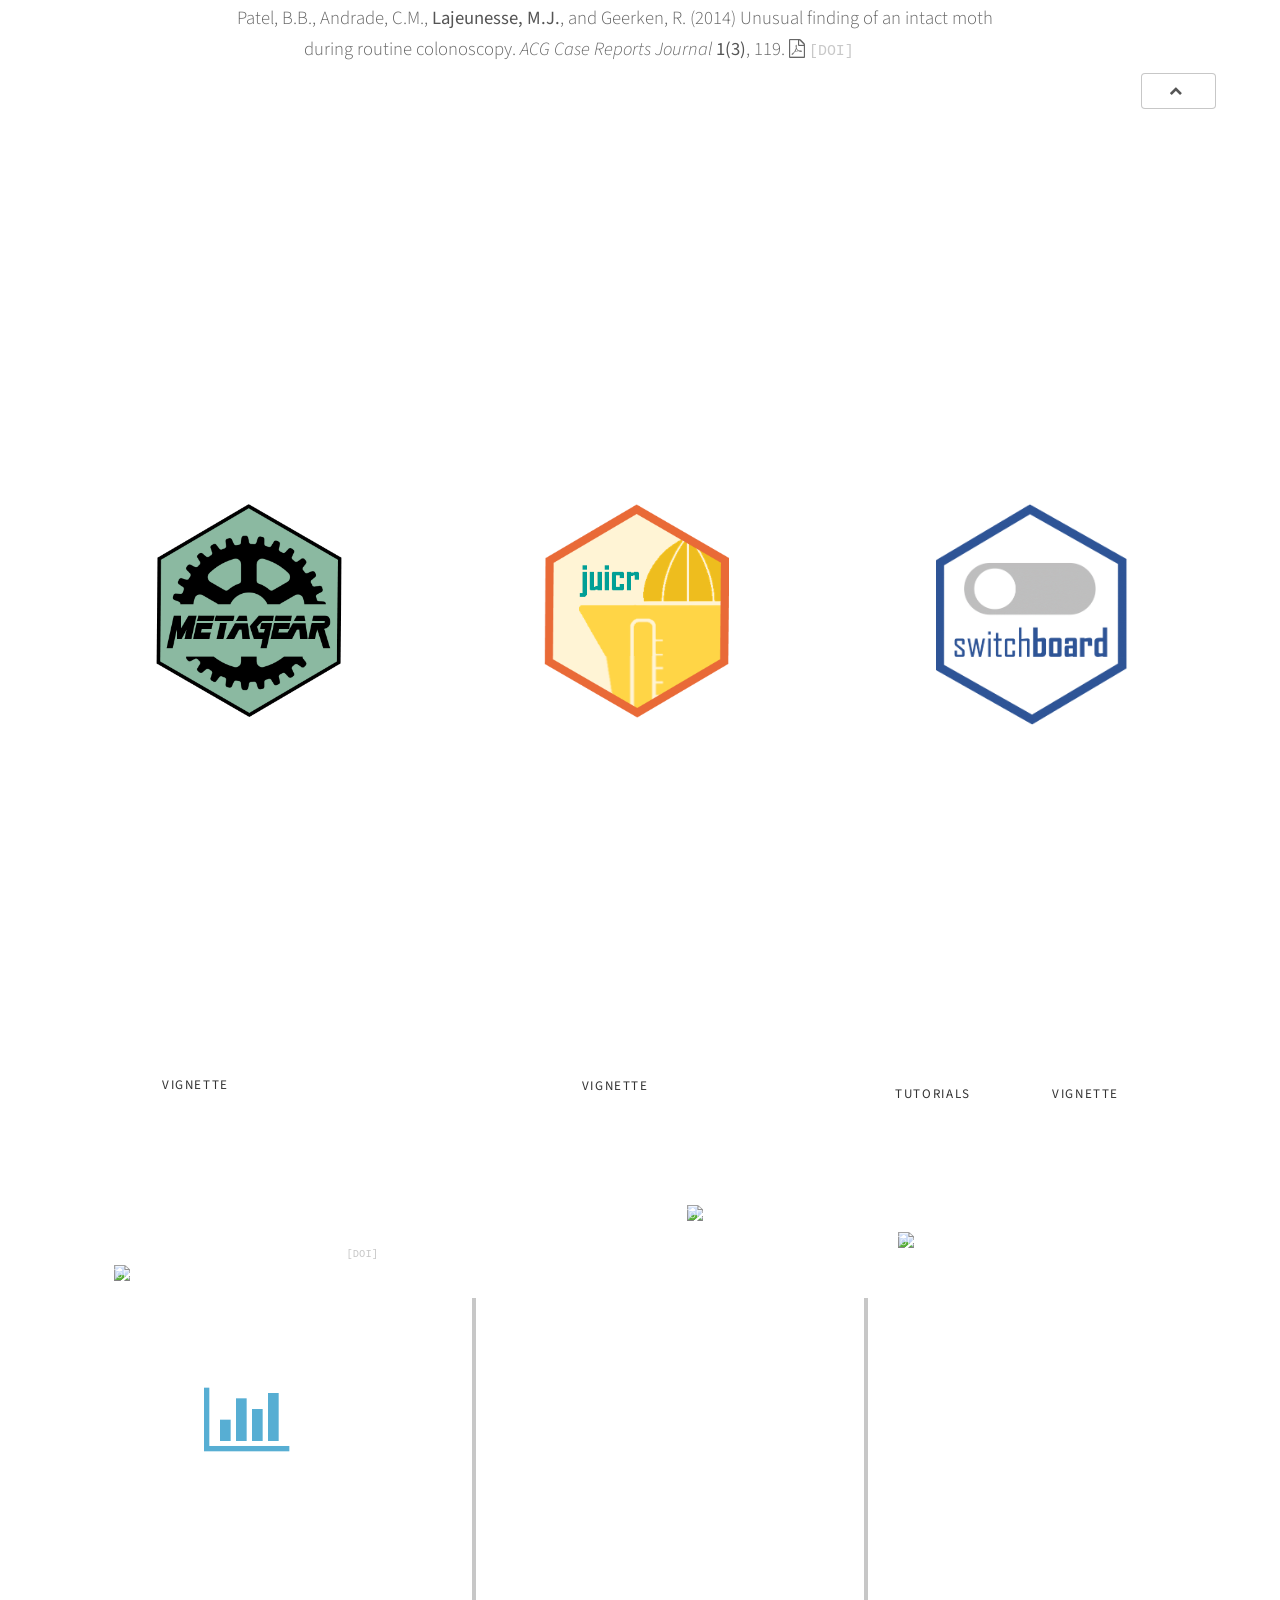
==== commit 5728b722: "Update index.html" ====
--- a/index.html
+++ b/index.html
@@ -106,6 +106,7 @@
 							<h3 style="display:inline;">Riley Phillips (<a href="https://rileykphillips.github.io">website</a>)</h3>
 							<h3><i>PhD candidate</i></h3>
 							<p>intraspecific predation; earwigs</p>
+						</div>						
 													
 						<div class="col-4 col-12-medium">
 							<span class="image fit"><img src="images/mites.jpg" alt="" /></span>
@@ -114,10 +115,7 @@
 							<p>meta-analysis; TBA</p>
 
 						</div>						
-						
-
-
-						</div>
+
 						<div class="col-4 col-12-medium">
 							<span class="image fit"><img src="images/Preistley.jpg" alt="" /></span>
 							<h3 style="display:inline;">Roman Preistley</h3>
